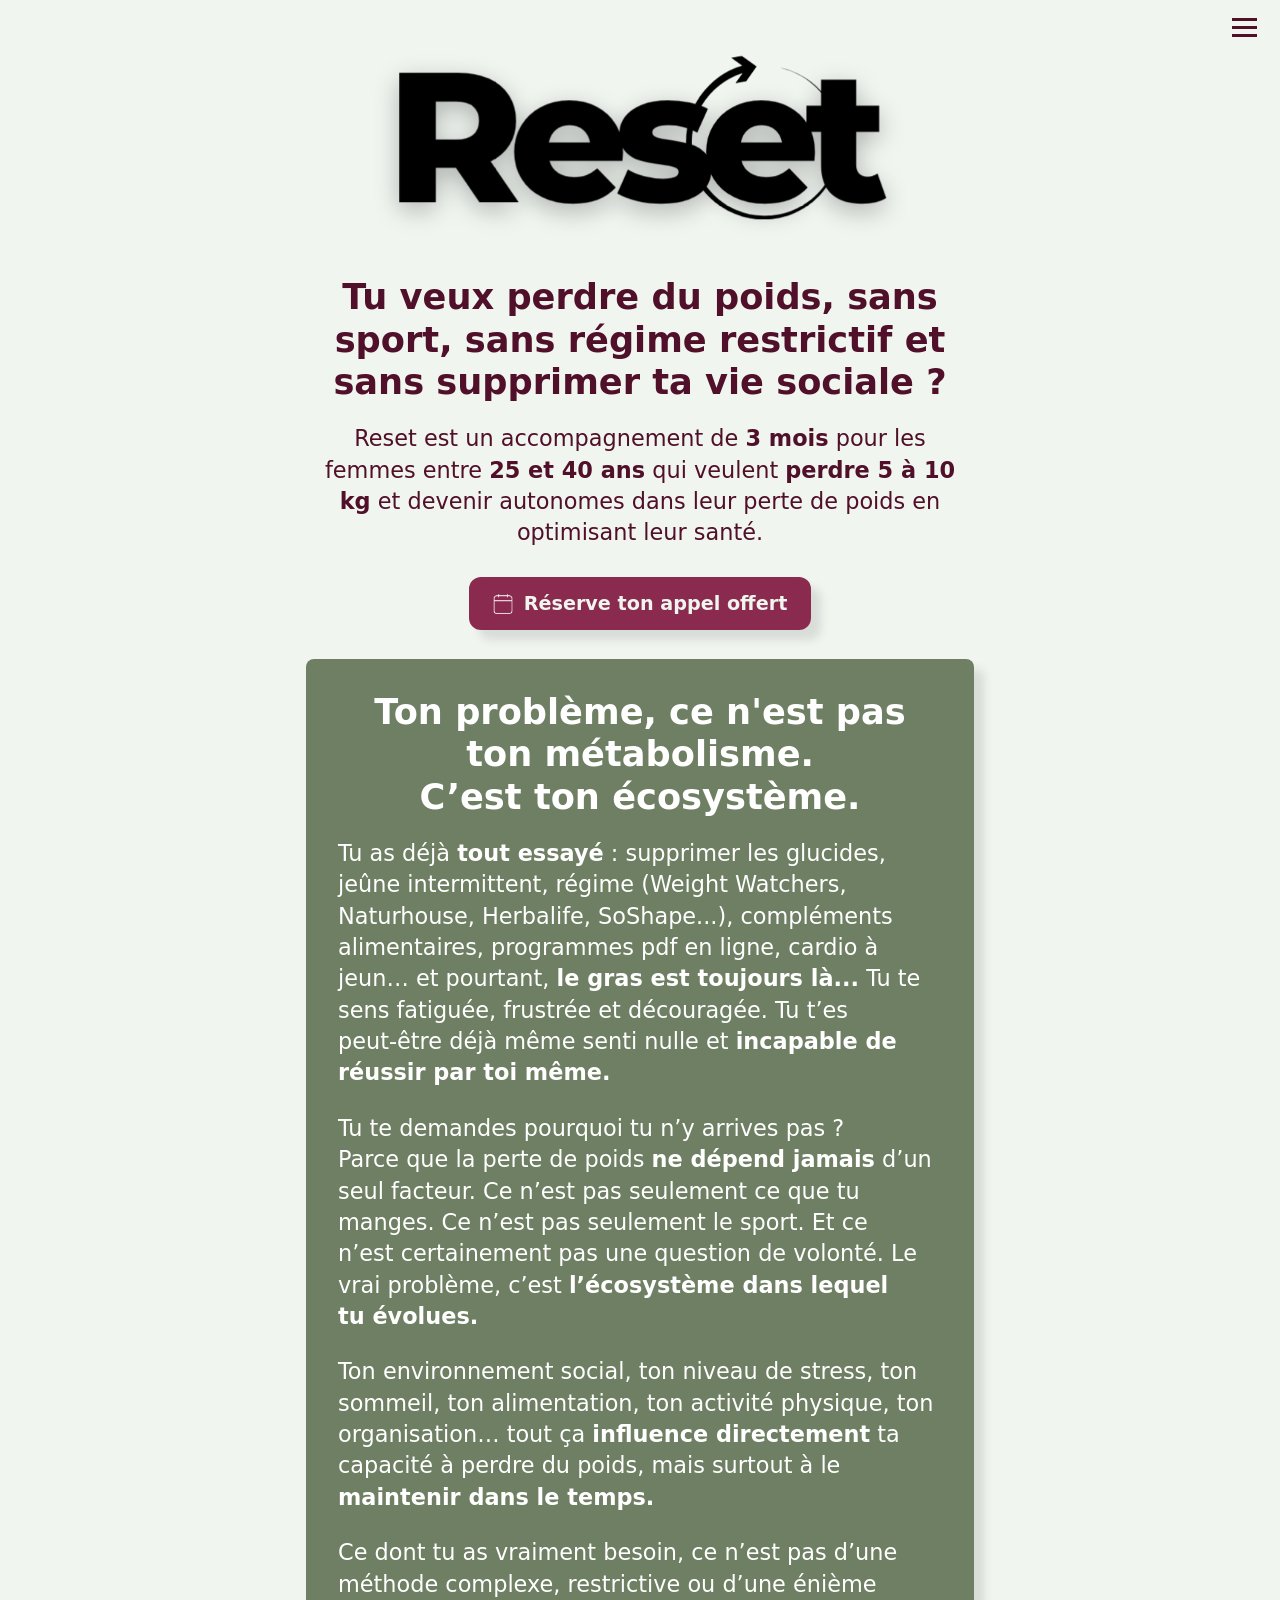
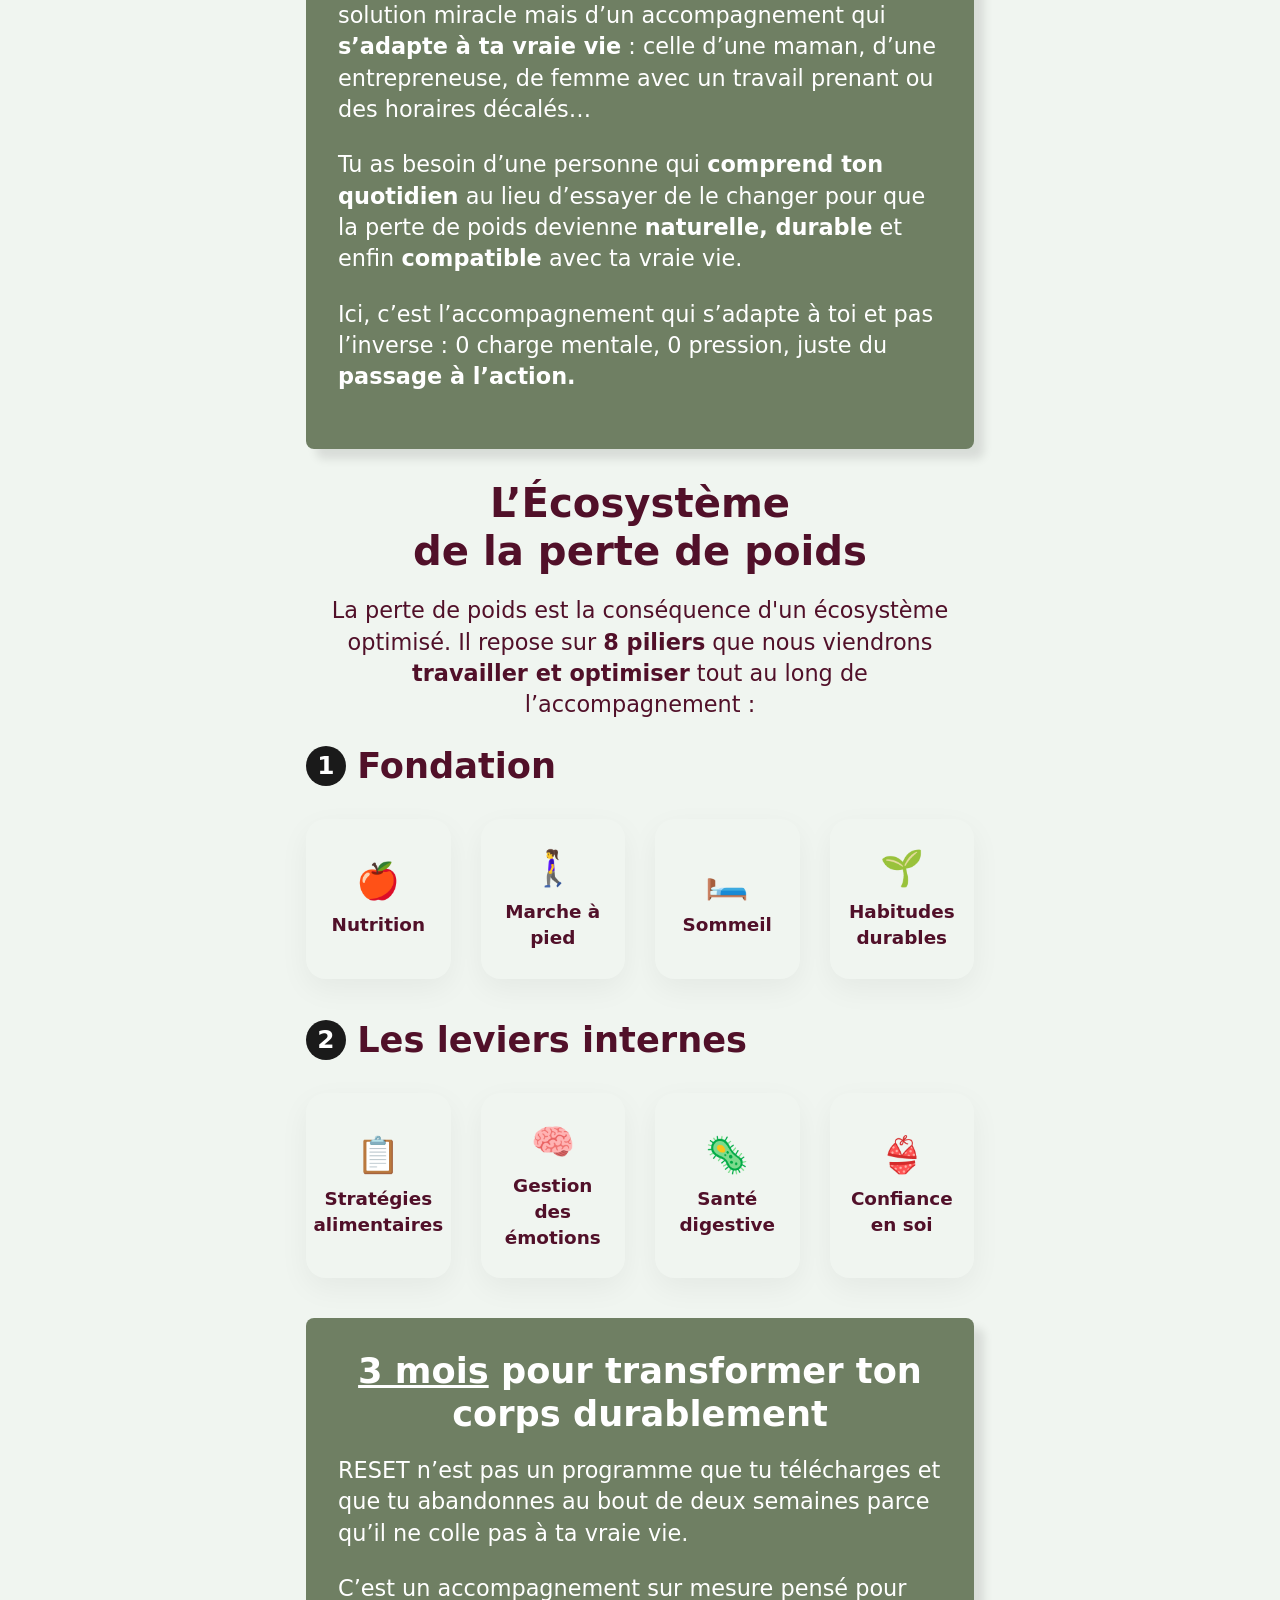
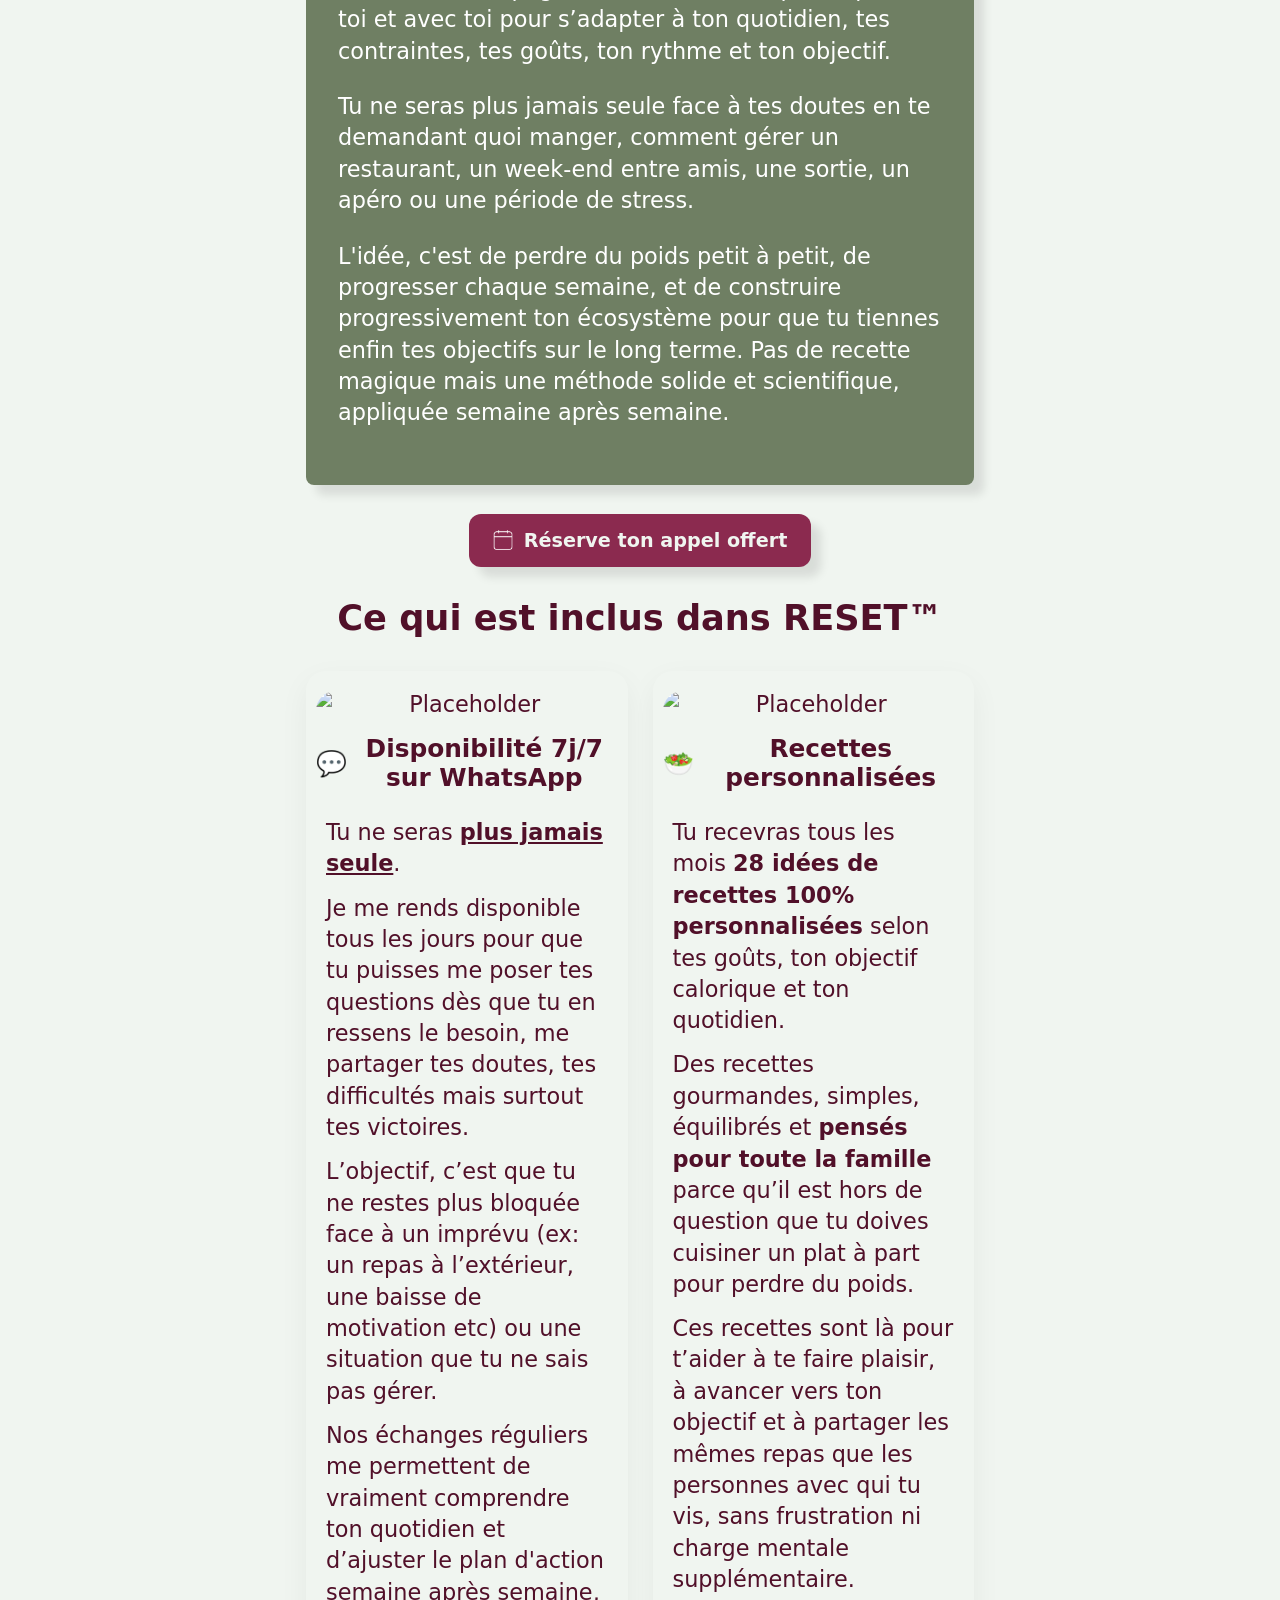
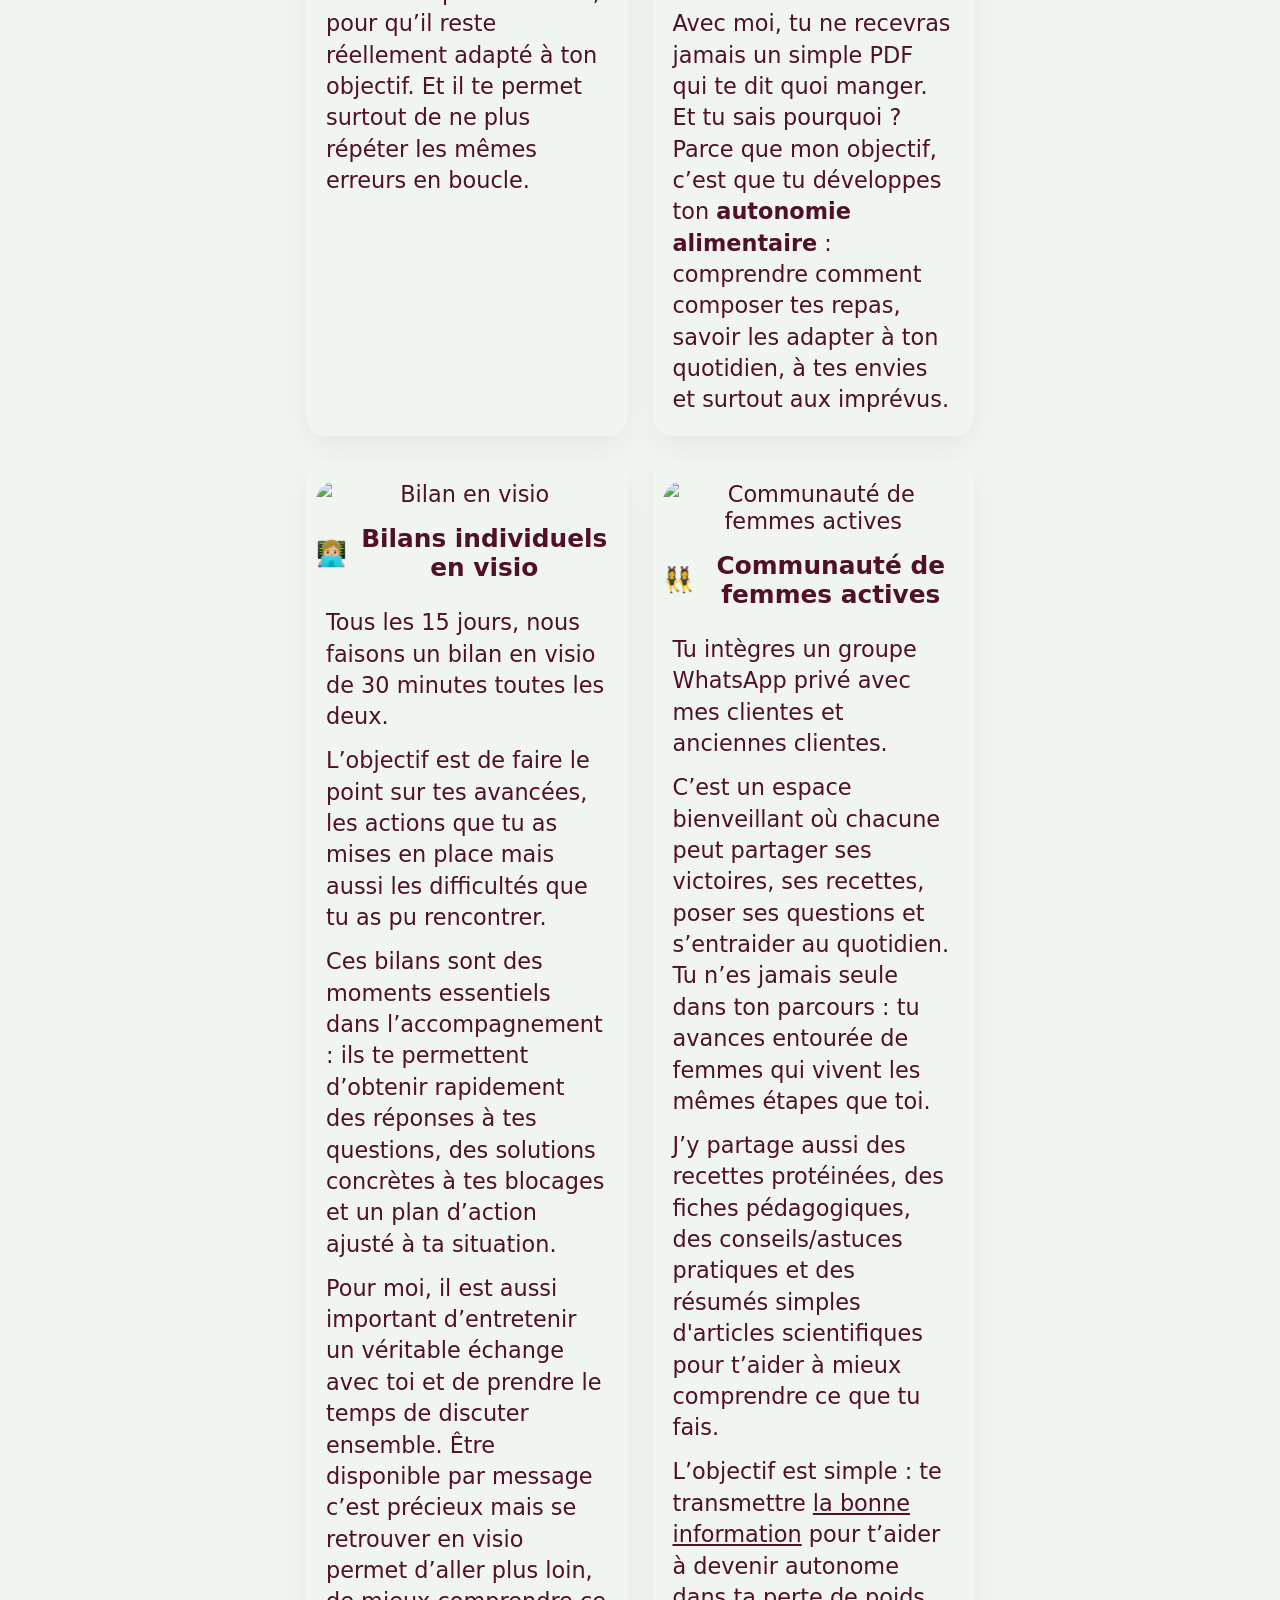
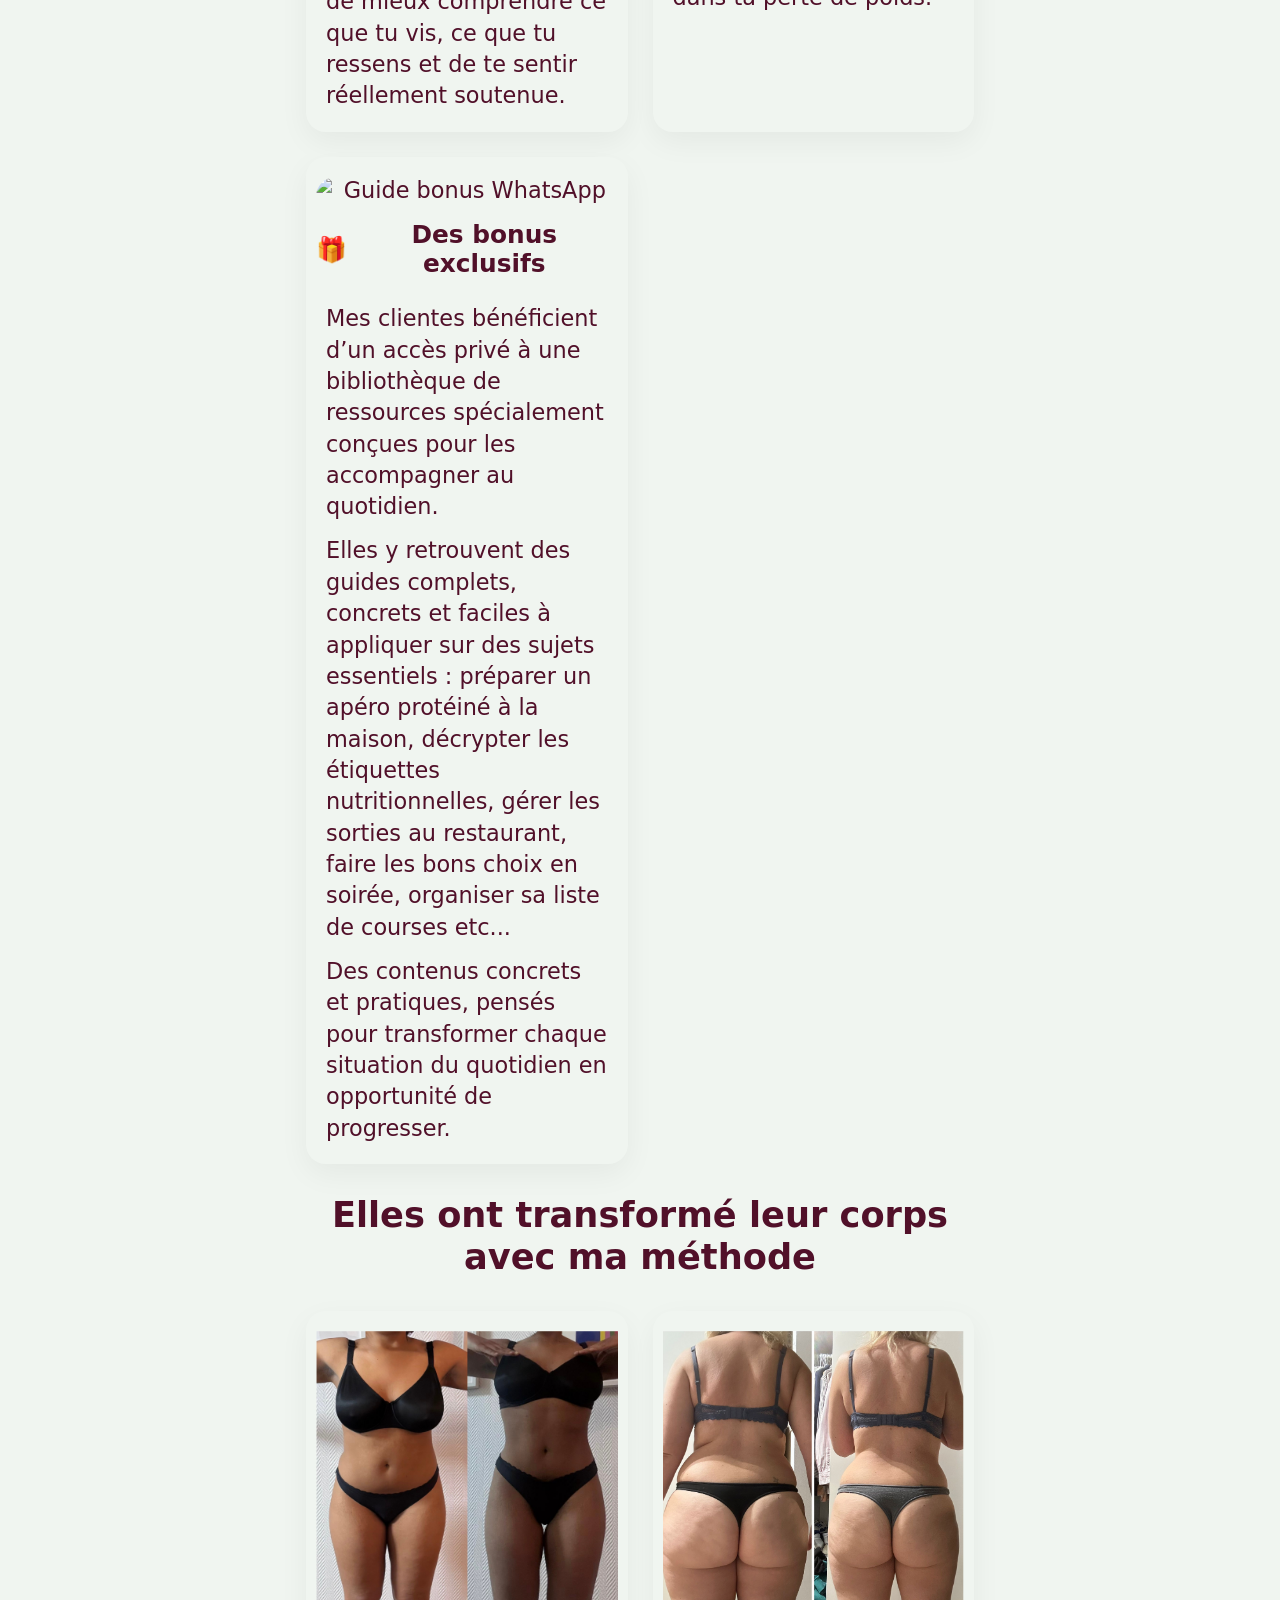
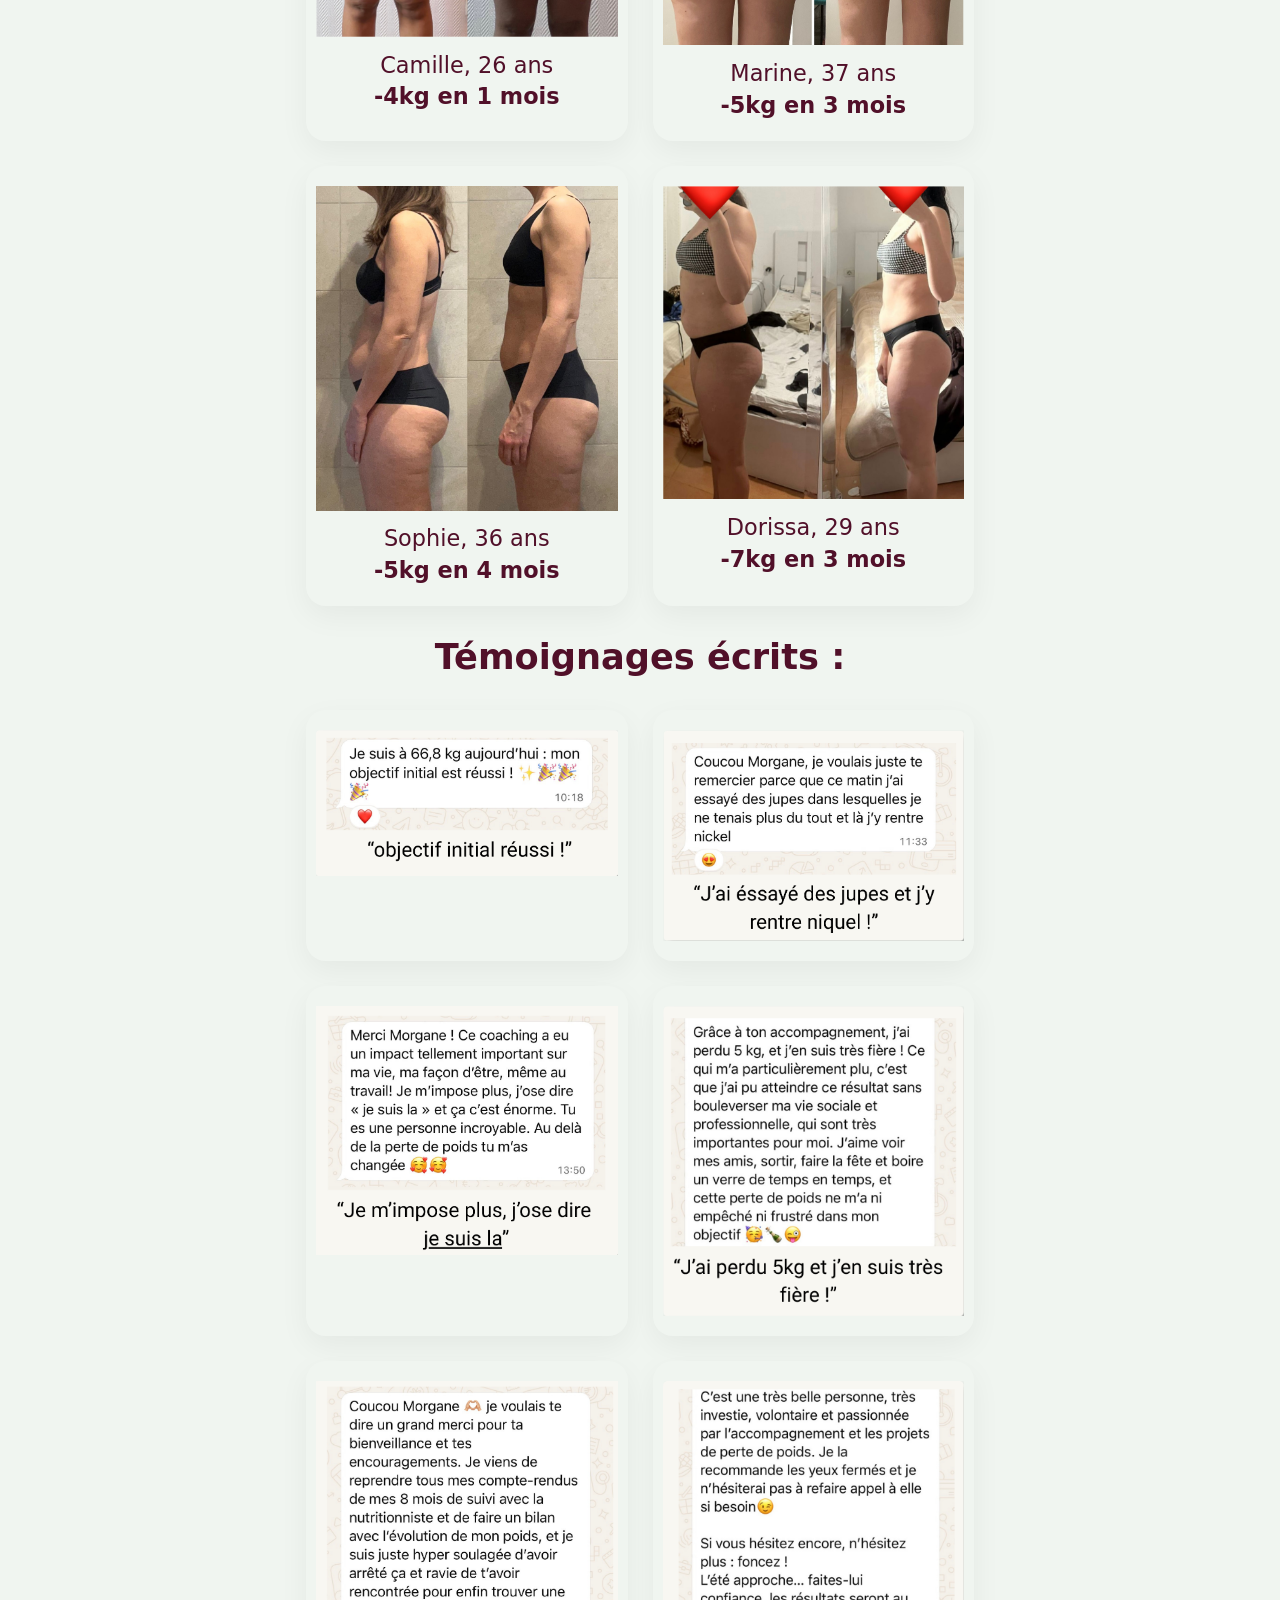
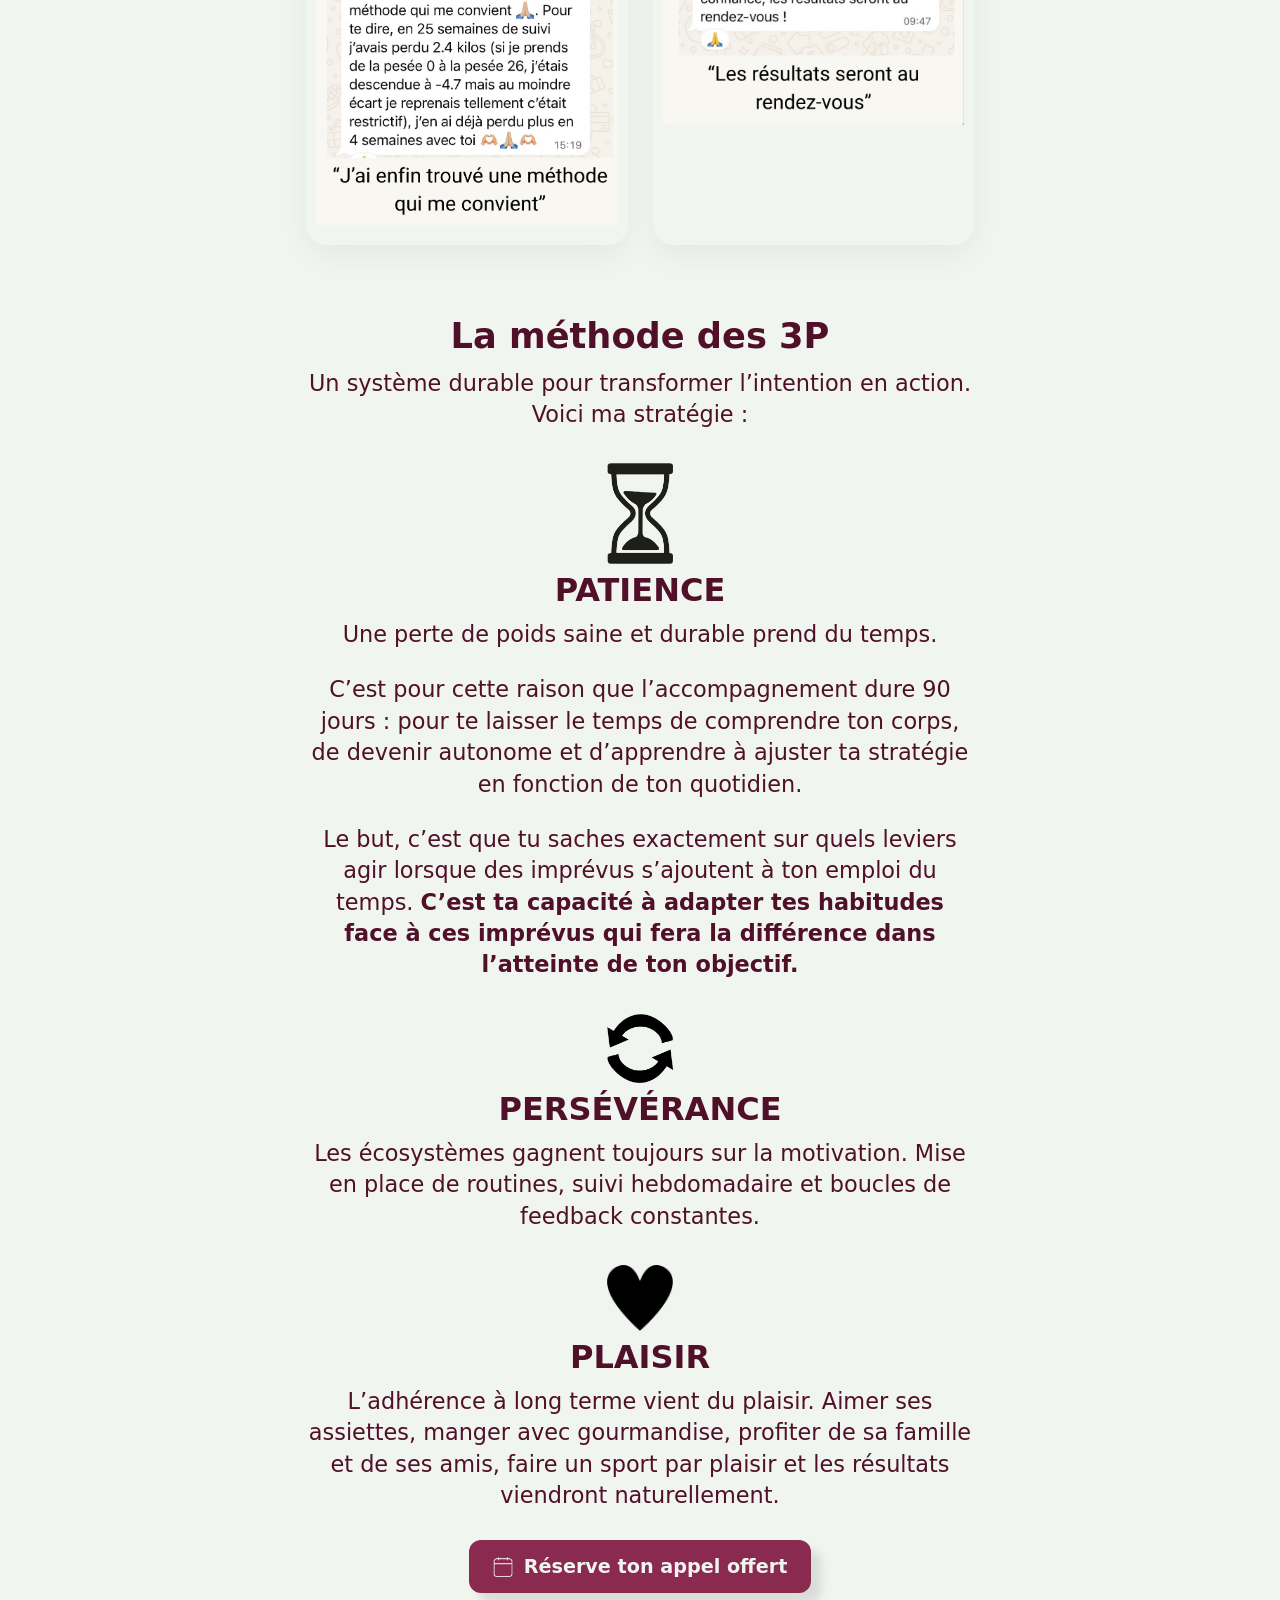
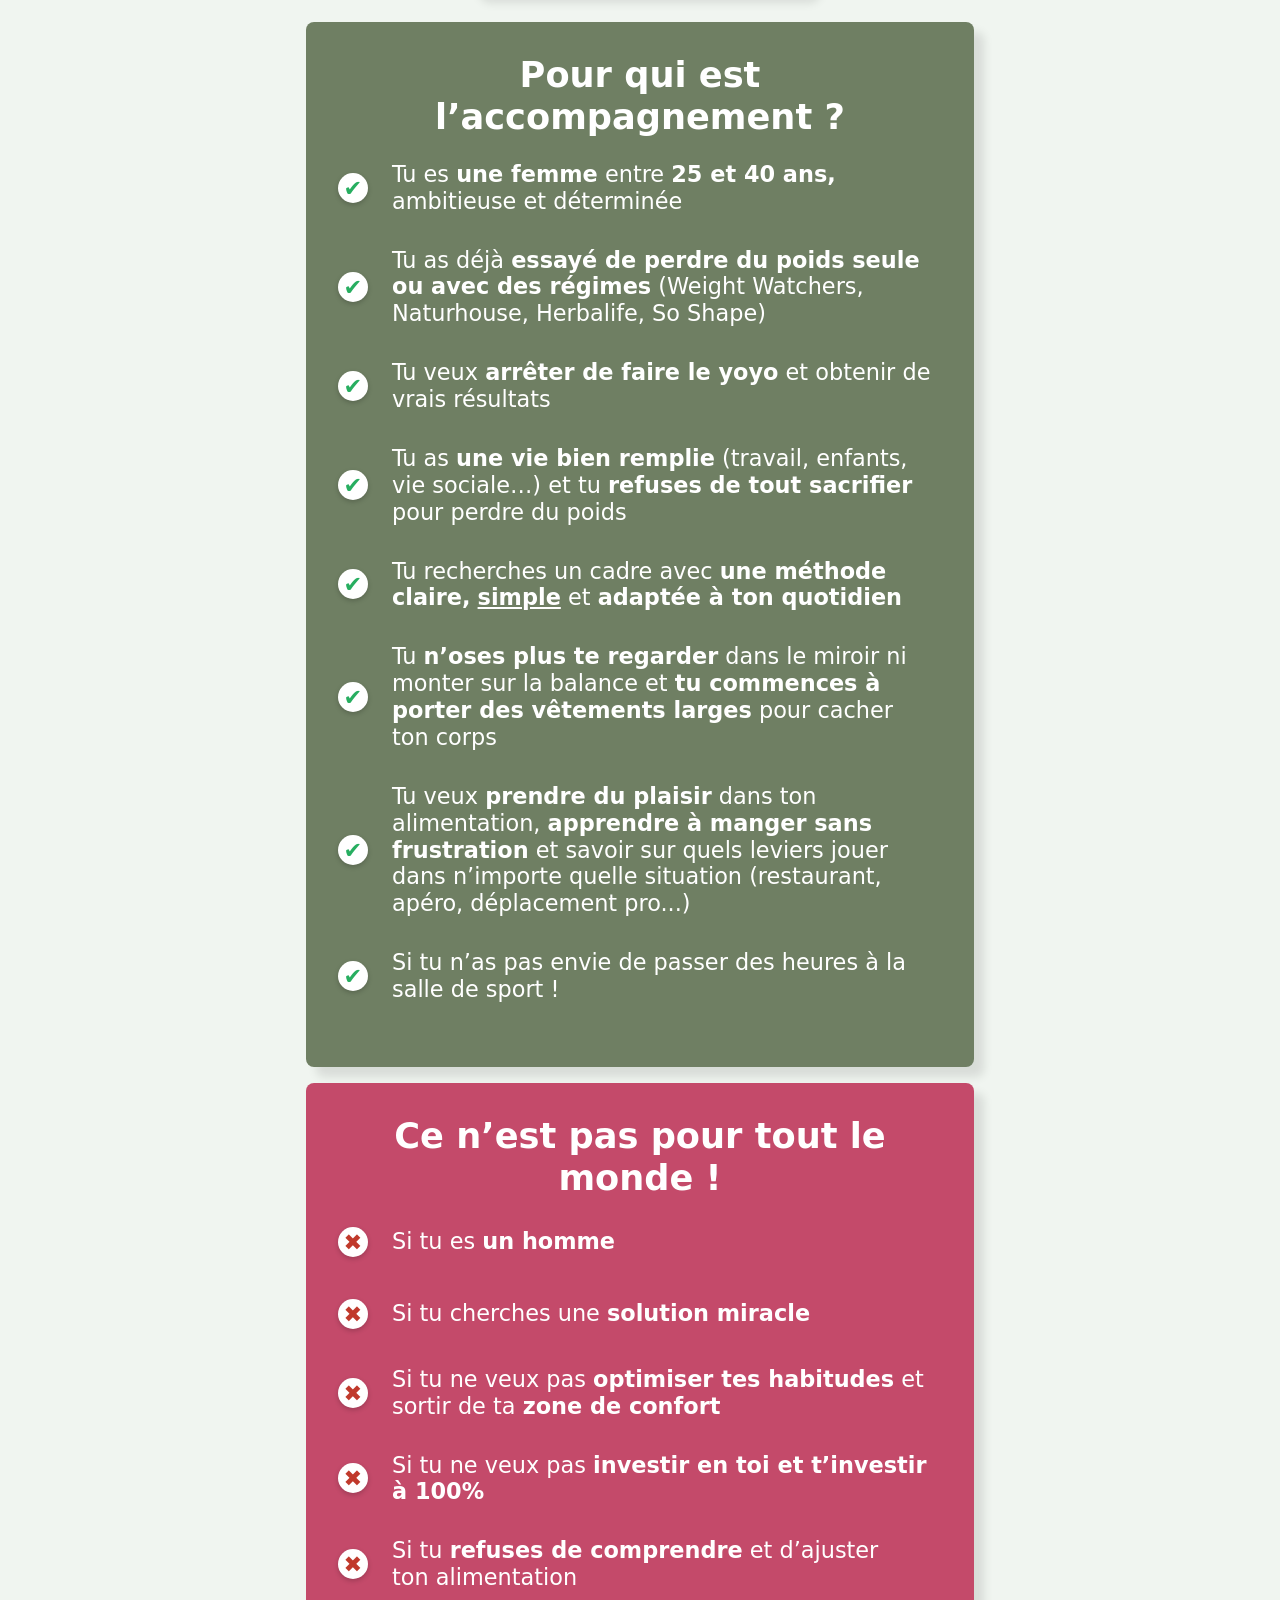
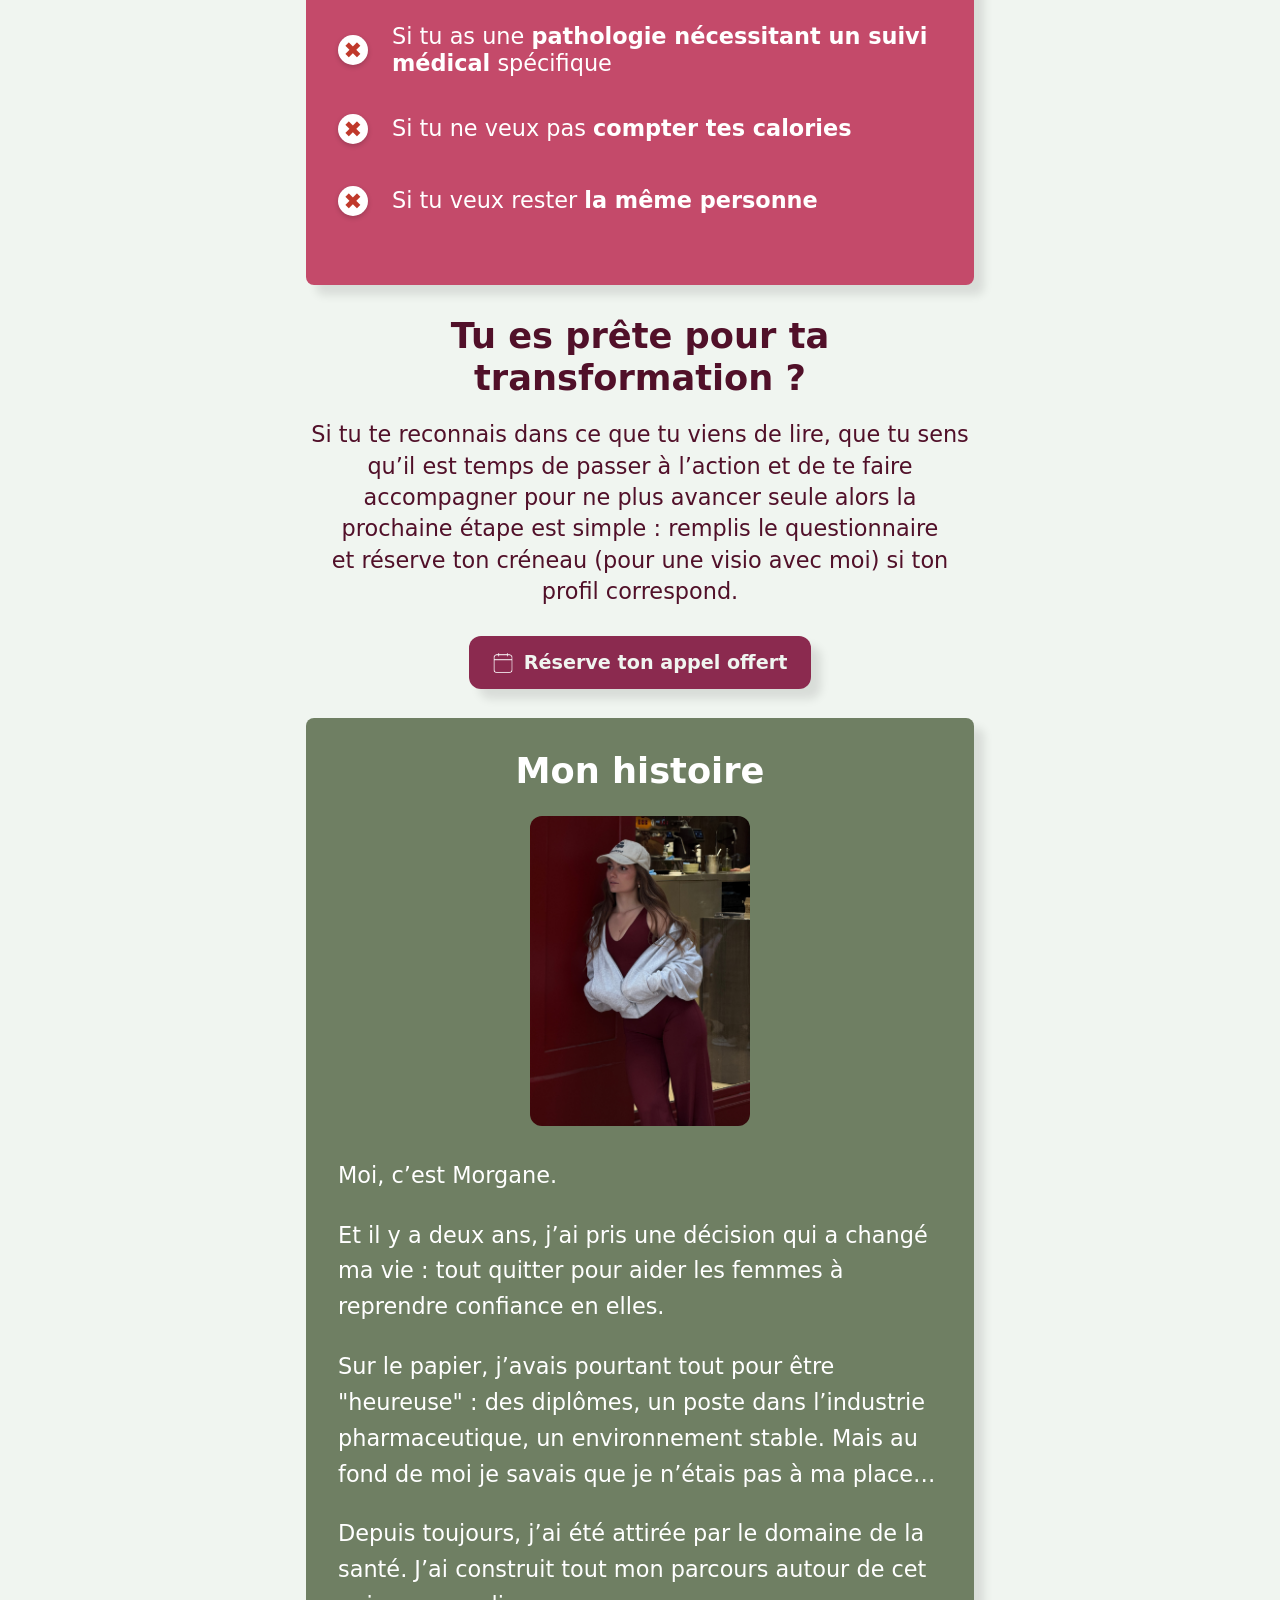
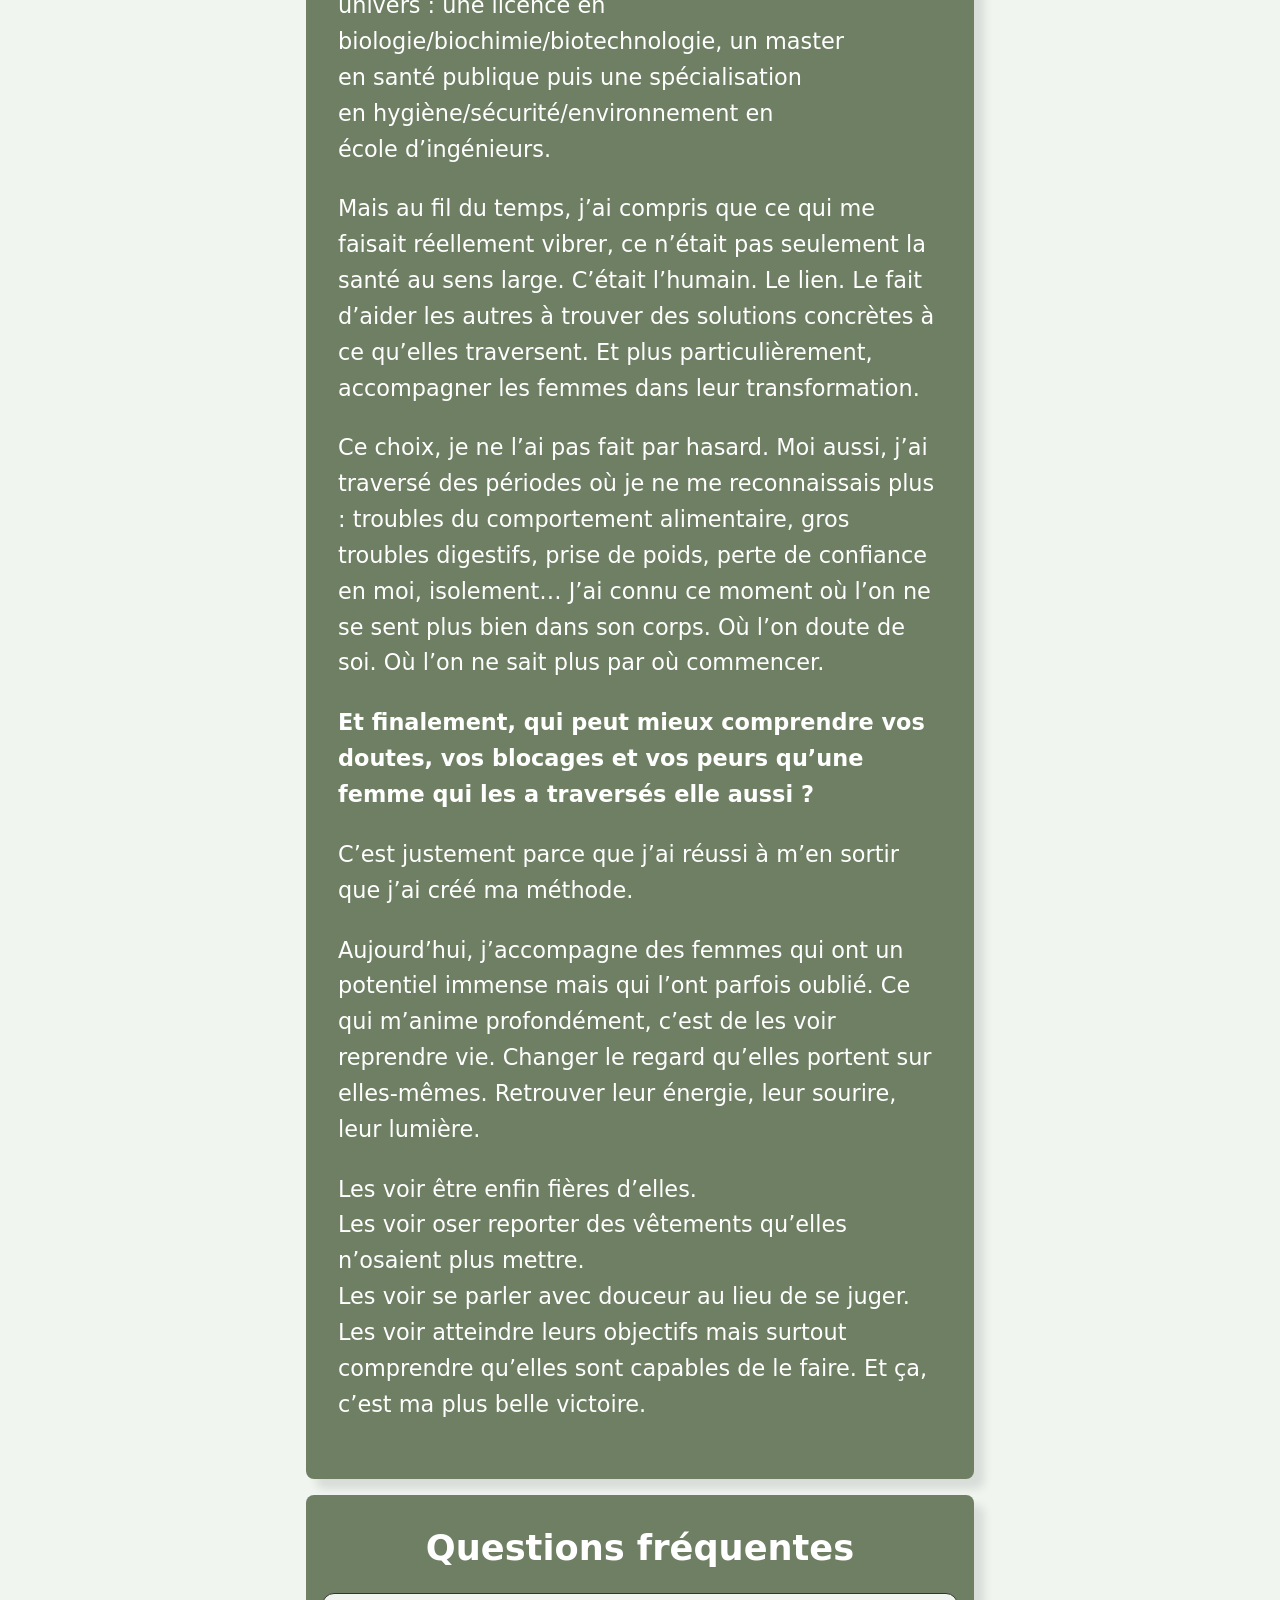
==== index.html @ fd489308 "css" ====
<!DOCTYPE html>
<html lang="fr">
<head>
    <meta charset="UTF-8">
    <meta name="viewport" content="width=device-width, initial-scale=1.0">
    <title>RESET — l'écosystème de la perte de poids</title>
    <link rel="stylesheet" href="CSS/base.css">
    <link rel="stylesheet" href="CSS/nav.css">
    <link rel="stylesheet" href="CSS/sections.css">
    <link rel="stylesheet" href="CSS/button.css">
    <link rel="stylesheet" href="CSS/cards.css">
    <link rel="stylesheet" href="CSS/bio.css">
    <link rel="stylesheet" href="CSS/faq.css">
    <link rel="stylesheet" href="CSS/lists.css">
    <link rel="stylesheet" href="CSS/pillar-group.css">
    <link rel="stylesheet" href="CSS/img.css">
    <link rel="stylesheet" href="CSS/textbox.css">
    <link rel="stylesheet" href="CSS/testimonials.css">
    <script src="JS/main.js" defer></script>
</head>
<body>
    <section class="main">
        <nav class="site-nav" aria-label="Navigation principale">
            <button class="menu-toggle" aria-controls="primary-navigation" aria-expanded="false">
                <span class="sr-only">Menu</span>
                <span class="hamburger"></span>
            </button>
            <div class="site-nav-inner" id="primary-navigation">
                <a class="site-brand" href="#inclus">Ma méthode</a>
                <a class="site-brand" href="#preuves-photo">Avant/après</a>
                <a class="site-brand" href="#preuves-texte">Témoignages</a>
                <a class="site-brand" href="#bio">À propos de Morgane</a>
                <a class="site-brand" href="#faq">FAQ</a>
                <a class="btn nav-cta" href="https://tally.so/r/NpYEzl"><img src="PNG/calendrier.png" alt="calendrier">Réserve ton appel offert</a>
            </div>
        </nav>

        <section id="hero">
            <img src="PNG/Titre.png" alt="Logo RESET" class="hero-logo">
        </section>

        <section id="intro">
            <h2>Tu veux perdre du poids, sans sport, sans régime restrictif et sans supprimer ta vie sociale ?</h2>
            <p>Reset est un accompagnement de <strong>3 mois</strong> pour les femmes entre <strong>25 et 40 ans</strong> qui veulent <strong>perdre 5 à 10 kg</strong> et devenir autonomes dans leur perte de poids en optimisant leur santé.</p>
        </section>
        
        <section class="boutton-questionnaire">
            <a class="btn" href="https://tally.so/r/NpYEzl"><img src="PNG/calendrier.png" alt="calendrier">Réserve ton appel offert</a>
        </section>

        <input type="checkbox" id="textbox-toggle" class="hidden-checkbox">
        <div class="text-box fade-out" >
            <label for="textbox-toggle" class="close-btn">&times;</label>
            <div class="text-box-icon-wrapper">
                <img src="PNG/calendrier.png" alt="calendrier" class="text-box-icon">
            </div>
            <div class="text-content">
                <p>Charlotte a réservé une un appel</p>
                <p>il y a 10 minutes</p>
            </div>
        </div>
        

        <section class="section-rouge texte-left" id="probleme" >
            <h2>Ton problème, ce n'est pas ton métabolisme.<br>C’est ton écosystème.</h2>
            <p>Tu as déjà <strong>tout essayé</strong> : supprimer les glucides, jeûne intermittent, régime (Weight Watchers, Naturhouse, Herbalife, SoShape...), compléments alimentaires, programmes pdf en ligne, cardio à jeun… et pourtant, <strong>le gras est toujours là...</strong> Tu te sens fatiguée, frustrée et découragée. Tu t’es peut-être déjà même senti nulle et <strong>incapable de réussir par toi même.</strong></p>            
            <p>Tu te demandes pourquoi tu n’y arrives pas ?<br>Parce que la perte de poids <strong>ne dépend jamais</strong> d’un seul facteur. Ce n’est pas seulement ce que tu manges. Ce n’est pas seulement le sport. Et ce n’est certainement pas une question de volonté. Le vrai problème, c’est <strong>l’écosystème dans lequel tu évolues.</strong></p>
            <p>Ton environnement social, ton niveau de stress, ton sommeil, ton alimentation, ton activité physique, ton organisation… tout ça <strong>influence directement</strong> ta capacité à perdre du poids, mais surtout à le <strong>maintenir dans le temps.</strong></p>
            <p>Ce dont tu as vraiment besoin, ce n’est pas d’une méthode complexe, restrictive ou d’une énième solution miracle mais d’un accompagnement qui <strong>s’adapte à ta vraie vie</strong> : celle d’une maman, d’une entrepreneuse, de femme avec un travail prenant ou des horaires décalés…</p>
            <p>Tu as besoin d’une personne qui <strong>comprend ton quotidien</strong> au lieu d’essayer de le changer pour que la perte de poids devienne <strong>naturelle, durable</strong> et enfin <strong>compatible</strong> avec ta vraie vie.</p>
            <p>Ici, c’est l’accompagnement qui s’adapte à toi et pas l’inverse : 0 charge mentale, 0 pression, juste du <strong>passage à l’action.</strong></p>
        </section>
        
        <section id="ecosystem">
            <h2>L’Écosystème<br>de la perte de poids</h2>
            <p>La perte de poids est la conséquence d'un écosystème optimisé. Il repose sur <strong>8 piliers</strong> que nous viendrons <strong>travailler et optimiser</strong> tout au long de l’accompagnement :</p>
            <div class="pillar-group">
                <div class="pillar-group__title">
                    <span class="pillar-number">1</span>
                    <h3>Fondation</h3>
                </div>
                <div class="features-grid-4">
                    <div class="feature-card feature-card-little">
                        <div class="icon whatsapp">🍎</div>
                        <p><strong>Nutrition</strong></p>
                    </div>
                    <div class="feature-card feature-card-little">
                        <div class="icon camera">🚶‍♀️</div>
                        <p><strong>Marche à pied</strong></p>
                    </div>
                    <div class="feature-card feature-card-little">
                        <div class="icon whatsapp">🛏️</div>
                        <p><strong>Sommeil</strong></p>
                </div>
                <div class="feature-card feature-card-little">
                    <div class="icon book">🌱</div>
                    <p><strong>Habitudes durables</strong></p>
                </div>
            </div>
        </div>
            <div class="pillar-group">
                <div class="pillar-group__title">
                    <span class="pillar-number">2</span>
                    <h3>Les leviers internes</h3>
                </div>
                <div class="features-grid-4">
                    <div class="feature-card feature-card-little">
                        <div class="icon whatsapp">📋</div>
                        <p><strong>Stratégies alimentaires</strong></p>
                    </div>
                    <div class="feature-card feature-card-little">
                        <div class="icon whatsapp">🧠</div>
                        <p><strong>Gestion des émotions</strong></p>
                    </div>
                    <div class="feature-card feature-card-little">
                        <div class="icon camera">🦠</div>
                        <p><strong>Santé digestive</strong></p>
                    </div>
                    <div class="feature-card feature-card-little">
                        <div class="icon book">👙</div>
                        <p><strong>Confiance en soi</strong></p>
                    </div>
                </div>
            </div>
        </section>

        <section class="section-rouge texte-left" id="solution">
            <h2><u>3 mois</u> pour transformer ton corps durablement</h2>
            <p>RESET n’est pas un programme que tu télécharges et que tu abandonnes au bout de deux semaines parce qu’il ne colle pas à ta vraie vie.</p>
            <p>C’est un accompagnement sur mesure pensé pour toi et avec toi pour s’adapter à ton quotidien, tes contraintes, tes goûts, ton rythme et ton objectif.</p>
            <p>Tu ne seras plus jamais seule face à tes doutes en te demandant quoi manger, comment gérer un restaurant, un week-end entre amis, une sortie, un apéro ou une période de stress.</p>
            <p>L'idée, c'est de perdre du poids petit à petit, de progresser chaque semaine, et de construire progressivement ton écosystème pour que tu tiennes enfin tes objectifs sur le long terme. Pas de recette magique mais une méthode solide et scientifique, appliquée semaine après semaine.</p>
        </section>

        <section class="boutton-questionnaire">
            <a class="btn" href="https://tally.so/r/NpYEzl"><img src="PNG/calendrier.png" alt="calendrier">Réserve ton appel offert</a>
        </section>

        <section id="inclus" class="texte-left">
            <h2>Ce qui est inclus dans RESET™</h2>
            <div class="features-grid-2">
                <div class="feature-card">
                    <img src="https://placehold.co/600x400" alt="Placeholder" class="full-img">
                    <h4><span class="emoji">💬</span>Disponibilité 7j/7 sur WhatsApp</h4>
                    <p>Tu ne seras <strong><u>plus jamais seule</u></strong>.</p>
                    <p>Je me rends disponible tous les jours pour que tu puisses me poser tes questions dès que tu en ressens le besoin, me partager tes doutes, tes difficultés mais surtout tes victoires.</p>
                    <p>L’objectif, c’est que tu ne restes plus bloquée face à un imprévu (ex: un repas à l’extérieur, une baisse de motivation etc) ou une situation que tu ne sais pas gérer.</p>
                    <p>Nos échanges réguliers me permettent de vraiment comprendre ton quotidien et d’ajuster le plan d'action semaine après semaine, pour qu’il reste réellement adapté à ton objectif. Et il te permet surtout&nbsp;de ne plus répéter les mêmes erreurs en boucle.</p>
                </div>
                <div class="feature-card">
                    <img src="https://placehold.co/600x400" alt="Placeholder" class="full-img"> 
                    <h4><span class="emoji">🥗</span>Recettes personnalisées</h4>
                    <p>Tu recevras tous les mois <strong>28 idées de recettes 100% personnalisées</strong> selon tes goûts, ton objectif calorique et ton quotidien.</p>
                    <p>Des recettes gourmandes, simples, équilibrés et <strong>pensés pour toute la famille</strong> parce qu’il est hors de question que tu doives cuisiner un plat à part pour perdre du poids.</p>
                    <p>Ces recettes sont là pour t’aider à te faire plaisir, à avancer vers ton objectif et à partager les mêmes repas que les personnes avec qui tu vis, sans frustration ni charge mentale supplémentaire.</p>
                    <p>Avec moi, tu ne recevras jamais un simple PDF qui te dit quoi manger. Et tu sais pourquoi ? Parce que mon objectif, c’est que tu développes ton <strong>autonomie alimentaire</strong> : comprendre comment composer tes repas, savoir les adapter à ton quotidien, à tes envies et surtout aux imprévus.</p>
                </div>
                <div class="feature-card">
                    <img src="https://placehold.co/600x400" alt="Bilan en visio" class="full-img">
                    <h4><span class="emoji">👩🏼‍💻</span>Bilans individuels en visio</h4>
                    <p>Tous les 15 jours, nous faisons un bilan en visio de 30 minutes toutes les deux.</p>
                    <p>L’objectif est de faire le point sur tes avancées, les actions que tu as mises en place mais aussi les difficultés que tu as pu rencontrer.</p>
                    <p>Ces bilans sont des moments essentiels dans l’accompagnement : ils te permettent d’obtenir rapidement des réponses à tes questions, des solutions concrètes à tes blocages et un plan d’action ajusté à ta situation.</p>
                    <p>Pour moi, il est aussi important d’entretenir un véritable échange avec toi et de prendre le temps de discuter ensemble. Être disponible par message c’est précieux mais se retrouver en visio permet d’aller plus loin, de mieux comprendre ce que tu vis, ce que tu ressens et de te sentir réellement soutenue.</p>
                </div>
                <div class="feature-card">
                    <img src="https://placehold.co/600x400" alt="Communauté de femmes actives" class="full-img">
                    <h4><span class="emoji">👯‍♀️</span>Communauté de femmes actives</h4>
                    <p>Tu intègres un groupe WhatsApp privé avec mes clientes et anciennes clientes.</p>
                    <p>C’est un espace bienveillant où chacune peut partager ses victoires, ses recettes, poser ses questions et s’entraider au quotidien. Tu n’es jamais seule dans ton parcours : tu avances entourée de femmes qui vivent les mêmes étapes que toi.</p>
                    <p>J’y partage aussi des recettes protéinées, des fiches pédagogiques, des conseils/astuces pratiques et des résumés simples d'articles scientifiques pour t’aider à mieux comprendre ce que tu fais.</p>
                    <p>L’objectif est simple : te transmettre <u>la bonne information</u> pour t’aider à devenir autonome dans ta perte de poids.</p>
                </div>
                <div class="feature-card">
                    <img src="https://placehold.co/600x400" alt="Guide bonus WhatsApp" class="full-img">
                    <h4><span class="emoji">🎁</span>Des bonus exclusifs</h4>
                    <p>Mes clientes bénéficient d’un accès privé à une bibliothèque de ressources spécialement conçues pour les accompagner au quotidien.</p>
                    <p>Elles y retrouvent des guides complets, concrets et faciles à appliquer sur des sujets essentiels : préparer un apéro protéiné à la maison, décrypter les étiquettes nutritionnelles, gérer les sorties au restaurant, faire les bons choix en soirée, organiser sa liste de courses etc...</p>
                    <p>Des contenus concrets et pratiques, pensés pour transformer chaque situation du quotidien en opportunité de progresser.</p>
                </div>
            </div>
        </section>

        <section id="preuves-photo">
            <h2>Elles ont transformé leur corps avec ma méthode</h2>
            <div class="carousel-wrapper">
                <div class="carousel features-grid-2">
                    <div class="feature-card">
                        <img src="PNG/Avant_Apres_1.png" alt="">
                        <p>Camille, 26 ans<br><strong>-4kg en 1 mois</strong></p>
                    </div>
                    <div class="feature-card">
                        <img src="PNG/Avant_Apres_2.png" alt="">
                        <p>Marine, 37 ans<br><strong>-5kg en 3 mois</strong></p>
                    </div>
                    <div class="feature-card">
                        <img src="PNG/Avant_Apres_3.png" alt="">
                        <p>Sophie, 36 ans<br><strong>-5kg en 4 mois</strong></p>
                    </div>
                    <div class="feature-card">
                        <img src="PNG/Avant_Apres_4.png" alt="">
                        <p>Dorissa, 29 ans<br><strong>-7kg en 3 mois</strong></p>
                    </div>
                </div>
                <button class="carousel-btn prev" aria-label="Précédent"><img src="PNG/gauche.svg" alt="Précédent"></button>
                <button class="carousel-btn next" aria-label="Suivant"><img src="PNG/droit.svg" alt="Suivant"></button>
                <div class="carousel-dots"></div>
            </div>
        </section>

        <section id="preuves-texte">
            <h2>Témoignages écrits :</h2>
            <!-- Manque 1 image -->
            <div class="carousel-wrapper">
                <div class="carousel features-grid-2">
                    <div class="feature-card">
                        <img src="PNG/Msg_Reussit_1.png" alt="Témoignage 1">
                    </div>
                    <div class="feature-card">
                        <img src="PNG/Msg_Reussit_3.png" alt="Témoignage 3">
                    </div>
                    <div class="feature-card">
                        <img src="PNG/Msg_Reussit_5.png" alt="Témoignage 5">
                    </div>
                    <div class="feature-card">
                        <img src="PNG/Msg_Reussit_8.png" alt="Témoignage 7">
                    </div>
                    <div class="feature-card">
                        <img src="PNG/Msg_Reussit_2.png" alt="Témoignage 2">
                    </div>
                    <div class="feature-card">
                        <img src="PNG/Msg_Reussit_6.png" alt="Témoignage 4">
                    </div>
                </div>
                <button class="carousel-btn prev" aria-label="Précédent"><img src="PNG/gauche.svg" alt="Précédent"></button>
                <button class="carousel-btn next" aria-label="Suivant"><img src="PNG/droit.svg" alt="Suivant"></button>
                <div class="carousel-dots"></div>
            </div>
        </section>

        <section id="méthode">
            <h2>La méthode des 3P</h2>
            <p>Un système durable pour transformer l’intention en action. Voici ma stratégie :</p>
            <img src="PNG/Temps.png" alt="">
            <h3>PATIENCE</h3>
            <p>Une perte de poids saine et durable prend du temps.</p>
            <p>C’est pour cette raison que l’accompagnement dure 90 jours : pour te laisser le temps de comprendre ton corps, de devenir autonome et d’apprendre à ajuster ta stratégie en fonction de ton quotidien.</p>
            <p>Le but, c’est que tu saches exactement sur quels leviers agir lorsque des imprévus s’ajoutent à ton emploi du temps. <strong>C’est ta capacité à adapter tes habitudes face à ces imprévus qui fera la différence dans l’atteinte de ton objectif.</strong></p>
            <img src="PNG/Perseverance.png" alt="">
            <h3>PERSÉVÉRANCE</h3>
            <p>Les écosystèmes gagnent toujours sur la motivation. Mise en place de routines, suivi hebdomadaire et boucles de feedback constantes.</p>
            <img src="PNG/Plaisir.png" alt="">
            <h3>PLAISIR</h3>
            <p>L’adhérence à long terme vient du plaisir. Aimer ses assiettes, manger avec gourmandise, profiter de sa famille et de ses amis, faire un sport par plaisir et les résultats viendront naturellement.</p>
        </section>

        <section class="boutton-questionnaire">
            <a class="btn" href="https://tally.so/r/NpYEzl"><img src="PNG/calendrier.png" alt="calendrier">Réserve ton appel offert</a>
        </section>

        <section class="section-rouge" id="cible">
            <h2>Pour qui est l’accompagnement ?</h2>
            <ul>
                <li><span>Tu es <strong>une femme</strong> entre <strong>25 et 40 ans,</strong> ambitieuse et déterminée</span></li>
                <li><span>Tu as déjà <strong>essayé de perdre du poids seule ou avec des régimes</strong> (Weight Watchers, Naturhouse, Herbalife, So Shape)</span></li>
                <li><span>Tu veux <strong>arrêter de faire le yoyo</strong> et obtenir de vrais résultats</span></li>
                <li><span>Tu as <strong>une vie bien remplie</strong> (travail, enfants, vie sociale…) et tu <strong>refuses de tout sacrifier</strong> pour perdre du poids</span></li>
                <li><span>Tu recherches un cadre avec <strong>une méthode claire,</strong> <strong><u>simple</u></strong> et <strong>adaptée à ton quotidien</strong></span></li>
                <li><span>Tu <strong>n’oses plus te regarder</strong> dans le miroir ni monter sur la balance et <strong>tu commences à porter des vêtements larges</strong> pour cacher ton corps</span></li>
                <li><span>Tu veux <strong>prendre du plaisir</strong> dans ton alimentation, <strong>apprendre à manger sans frustration</strong> et savoir sur quels leviers jouer dans n’importe quelle situation (restaurant, apéro, déplacement pro...)</span></li>
                <li><span>Si tu n’as pas envie de passer des heures à la salle de sport !</span></li>
            </ul>
        </section>

        <section class="section-rouge" id="exclusion">
            <h2>Ce n’est pas pour tout le monde !</h2>
            <ul>
                <li><span>Si tu es <strong>un homme</strong></span></li>
                <li><span>Si tu cherches une <strong>solution miracle</strong></span></li>
                <li><span>Si tu ne veux pas <strong>optimiser tes habitudes</strong> et sortir de ta <strong>zone de confort</strong></span></li>
                <li><span>Si tu ne veux pas <strong>investir en toi et t’investir à 100%</strong></span></li>
                <li><span>Si tu <strong>refuses de comprendre</strong> et d’ajuster ton alimentation</span></li>
                <li><span>Si tu as une <strong>pathologie nécessitant un suivi médical</strong> spécifique</span></li>
                <li><span>Si tu ne veux pas <strong>compter tes calories</strong></span></li>
                <li><span>Si tu veux rester <strong>la même personne</strong></span></li>
            </ul>
        </section>

        <section id="final-cta">
            <h2>Tu es prête pour ta transformation ?</h2>
            <p>Si tu te reconnais dans ce que tu viens de lire, que tu sens qu’il est temps de passer à l’action et de te faire accompagner pour ne plus avancer seule alors la prochaine étape est simple : remplis le questionnaire et réserve ton créneau (pour une visio avec moi) si ton profil correspond.</p>
        </section>
        
        <section class="boutton-questionnaire">
            <a class="btn" href="https://tally.so/r/NpYEzl"><img src="PNG/calendrier.png" alt="calendrier">Réserve ton appel offert</a>
        </section>
        
        <section class="section-rouge" id="bio">
            <h2>Mon histoire</h2>
            <div class="bio-container">
                <img src="PNG/Photo_Morgane.png" alt="Morgane Sporli" class="bio-img">
                <div class="bio-text texte-left">
                    <p>Moi, c’est Morgane.</p>
                    <p>Et il y a deux ans, j’ai pris une décision qui a changé ma vie : tout quitter pour aider les femmes à reprendre confiance en elles.</p>
                    <p>Sur le papier, j’avais pourtant tout pour être "heureuse" : des diplômes, un poste dans l’industrie pharmaceutique, un environnement stable. Mais au fond de moi je savais que je n’étais pas à ma place…</p>
                    <p>Depuis toujours, j’ai été attirée par le domaine de la santé. J’ai construit tout mon parcours autour de cet univers : une licence en biologie/biochimie/biotechnologie, un master en santé publique puis une spécialisation en hygiène/sécurité/environnement en école d’ingénieurs.</p>
                    <p>Mais au fil du temps, j’ai compris que ce qui me faisait réellement vibrer, ce n’était pas seulement la santé au sens large. C’était l’humain. Le lien. Le fait d’aider les autres à trouver des solutions concrètes à ce qu’elles traversent. Et plus particulièrement, accompagner les femmes dans leur transformation.</p>
                    <p>Ce choix, je ne l’ai pas fait par hasard. Moi aussi, j’ai traversé des périodes où je ne me reconnaissais plus : troubles du comportement alimentaire, gros troubles digestifs, prise de poids, perte de confiance en moi, isolement… J’ai connu ce moment où l’on ne se sent plus bien dans son corps. Où l’on doute de soi. Où l’on ne sait plus par où commencer.</p>
                    <p><strong>Et finalement, qui peut mieux comprendre vos doutes, vos blocages et vos peurs qu’une femme qui les a traversés elle aussi ?</strong></p>
                    <p>C’est justement parce que j’ai réussi à m’en sortir que j’ai créé ma méthode.</p>
                    <p>Aujourd’hui, j’accompagne des femmes qui ont un potentiel immense mais qui l’ont parfois oublié. Ce qui m’anime profondément, c’est de les voir reprendre vie. Changer le regard qu’elles portent sur elles-mêmes. Retrouver leur énergie, leur sourire, leur lumière.</p>
                    <p>Les voir être enfin fières d’elles.<br>Les voir oser reporter des vêtements qu’elles n’osaient plus mettre.<br>Les voir se parler avec douceur au lieu de se juger.<br>Les voir atteindre leurs objectifs mais surtout comprendre qu’elles sont capables de le faire. Et ça, c’est ma plus belle victoire.</p>
                </div>
            </div>
        </section>

        <section id="faq">
            <h2>Questions fréquentes</h2>
            <details>
                <summary>J'ai déjà essayé une perte de poids et ça n'a pas marché. Pourquoi ça serait différent cette fois ?</summary>
                <p>Dans la plupart des cas, le problème n'est pas la perte de poids. C'est l'absence d'une méthode adaptée à ton environnement et vraiment individualisée. Beaucoup de femmes s'inspirent des régimes sur les réseaux mais ceux-ci ne correspondent pas à leur réalité. Mon accompagnement part de là où tu en es, avec un objectif clair : te faire avancer a ton rythme !</p></details>
            <details>
                <summary>Combien de temps dois-je m’investir par jour et par semaine pour avoir des résultats ?</summary>
                <p>Il faut que tu sois investis tous les jours et même le week-end. Ton corps lui ne fait pas de pause.</p>
            </details>
            <details>
                <summary>Est-ce que c’est payant ?</summary>
                <p>Oui. C’est mon métier et surtout tu ne payes pas un “programme”, mais un accompagnement complet pour obtenir des résultats concrets et durables. Tu bénéficies d’un suivi personnalisé, structuré, optimisé avec un accompagnement quotidien et un cadre qui te permet d’obtenir de vrais résultats, tout est mis en place pour que tu avances sans frustration. Tu investis en toi une bonne fois pour toutes car tu seras sur quel levier jouer après l’accompagnement donc tu arrêteras de dépenser dans des programme ou produits qui ne sont pas efficaces.</p>
            </details>
            <details>
                <summary>Est-ce que c’est encore un régime miracle ou un simple programme papier que je ne vais pas tenir ?</summary>
                <p>Non. Ce n'est pas un simple régime ou programme à faire seule dans ton coin. Mon accompagnement se construit et est construit autour de ta vie. C’est un suivi personnalisé, individualisé et adapté à toi et ton rythme de vie.</p>
            </details>
            <details>
                <summary>En combien de temps pourrais-je avoir mes premiers résultats ?</summary>
                <p>Une transformation dépend de plusieurs facteurs : tes croyances limitantes, tes antécédents alimentaires et sportifs, tes habitudes actuelles, ton environnement social, personnel et professionnel, ta santé générale et surtout ton implication et combien de temps tu mets pour mettre en place et appliquer le plan d’action. Nous évoluons toutes différemment et l’important n’est pas la vitesse à laquelle tu progresses mais comment tu implémentes les nouvelles habitudes dans ton quotidien.</p>
            </details>
            <details>
                <summary>J’ai - de 25 ans ou + de 40 ans et je veux perdre du poids avec toi c'est possible ?</summary>
                <p>Malheureusement mon accompagnement est uniquement pour les femmes entre 25 et 40 ans.</p>
            </details>
            <details>
                <summary>J’ai une famille et/ou une vie professionnelle très prenante</summary>
                <p>Aucun problème. J’ai des avocates, des infirmières avec un rythme décalé, des entrepreneuses, des femmes qui ont 2 travails, des femmes qui ont 3 enfants etc... le temps n’est pas une excuse l’organisation oui et le sens des priorités.</p>
            </details>
            <details>
                <summary>Existe-t-il des facilités de paiement ?</summary>
                <p>Oui, tu peux régler ton accompagnement en 1x ou en 3x sans frais, selon ce qui est le plus confortable pour toi.</p>
            </details>  
            <details>
                <summary>Comment ça se passe concrètement ?</summary>
                <p>Tout commence par un appel gratuit de 45 minutes, pendant lequel on prend le temps d’analyser ta situation, de comprendre tes objectifs, tes blocages et ton mode de vie.</p>
                <p>Si je suis en capacité de t’aider et que le feeling passe entre nous, je te proposerai alors l’accompagnement le plus adapté, et nous discuterons du tarif à ce moment-là.</p>
                <p>Ensuite, pendant 3 mois, tu bénéficieras d’un suivi complet avec 2 bilans individuels par mois avec moi, un accès à un groupe privé de femmes, 28 idées de recettes personnalisées chaque mois, tes calories adaptées à ton objectif, ainsi qu’un accès à mon WhatsApp 7j/7 pour poser toutes tes questions.</p>
            </details>
            <details>
                <summary>J’ai des vacances de prévues pendant l’accompagnement, est-ce que c’est un problème ?</summary>
                <p>Au contraire, c’est même important.</p><p>Je souhaite que tu continues à vivre pendant l’accompagnement : partir en vacances, partir en week-end, manger au restaurant ou avoir des imprévus fait partie de la vraie vie.</p>
                <p>L’objectif n’est pas que tu sois dans un environnement “parfait” / "stérile" pendant 3 mois, ni que tu suives ton plan d’action à la lettre sans jamais en sortir. Le but, c’est justement que tu apprennes à gérer ces situations sans culpabilité, sans frustration et sans avoir l’impression de devoir tout recommencer à zéro.</p>
                <p>Si pendant 90 jours tu évites toutes les sorties, les vacances ou les moments du quotidien, tu n’apprendras pas réellement à devenir autonome. C’est souvent dans ces situations que l’on apprend le plus : comment ajuster, comment faire des choix...</p><p>J’encourage donc mes clientes à sortir, à manger au restaurant et à partir en vacances parce que c’est comme ça qu’on construit un équilibre durable, adapté à la VRAIE vie.</p>
            </details>
        </section>

        <section class="boutton-questionnaire">
            <a class="btn" href="https://tally.so/r/NpYEzl"><img src="PNG/calendrier.png" alt="calendrier">Réserve ton appel offert</a>
        </section>
        <section>
            <footer class="site-footer">
                <p>© 2026 Morgane SPORLI -<br>Tous droits réservés</p>
                <p><a href="/Mentions-légales">Mentions légales</a> ·<!-- --> <a href="/Politique-de-confidentialité">Politique de confidentialité</a></p>
            </footer>
        </section>
    </section>
</body>
</html>
---- CSS/base.css ----
:root {
    --color-text: #511029;
    --color-bg: #f0f5f0;
    --space-paragraph: 1.5rem;
    --base-font-size: clamp(1.1rem, 1.2vw + 0.6rem, 1.4rem);
    --H2-font-size: clamp(1.6rem, 2vw + 1rem, 2.2rem);
    --H3-font-size: clamp(1.4rem, 1.8vw + 0.8rem, 2rem);
    --Box-shadow: 10px 10px 10px rgba(0,0,0,0.1);
    --font-sans: system-ui, -apple-system, sans-serif;
}

html, body {
    width: 100%;
    overflow-x: clip;
}

body {
    font-family: var(--font-sans), ui-sans-serif, system-ui, sans-serif;
    color: var(--color-text);
    line-height: 1.2;
    font-size: var(--base-font-size);
    margin: 0;
    padding: 0;
    background-color: var(--color-bg);
    text-align: center;
    min-height: 100vh;
    scroll-behavior: smooth;
    -webkit-font-smoothing: antialiased;
    text-rendering: optimizeLegibility;
    text-wrap: pretty;
}
*,
*::before,
*::after {
  box-sizing: border-box;
}

h3{
    font-size: var(--H3-font-size);
}

h2 {
    font-size: var(--H2-font-size);
    margin-top: 30px;
    margin-bottom: 0rem;
    padding: 0 10px;
}

p {
    margin-bottom: var(--space-paragraph);
    line-height: 1.4;
    margin-top: 20px;
}

strong {
  font-size: inherit;
}

.texte-left p {
    text-align: left;
}

#hero {
    display: flex;
    flex-direction: column;
    align-items: center;
    margin-bottom: 0;
}

#hero p {
    margin-top: -5px;
    margin-bottom: 0;
    font-size: clamp(1.1rem, 1.8vw + 0.8rem, 2rem);
}
#méthode h2{
    margin-top: 70px;
}
---- CSS/nav.css ----
.site-nav {
    position: absolute;
    top: 0;
    left: 0;
    width: 100%;
}

.menu-toggle {
    display: block;
    position: fixed;
    top: 16px;
    right: 23px;
    z-index: 1001;
    width: 25px;
    height: 23px;
    padding: 0;
    border: none;
    background: transparent;
    cursor: pointer;

    display: inline-flex;
    align-items: center;
    justify-content: center;
    transition: transform 0.3s ease-in-out;
}

.menu-toggle.hidden {
    transform: translateY(-200%);
}

.site-nav-inner {
    position: fixed;
    top: 0;
    right: -100%;
    z-index: 1000;

    display: flex;
    flex-direction: column;
    flex-wrap: nowrap;
    align-items: center;
    justify-content: flex-start;
    gap: 20px;

    height: 100%;
    margin: 0 auto;
    padding: 40px 10px 20px;
    background-color: var(--color-bg);
    transition: right 0.3s ease-in-out;
}

.site-nav-inner.active {
    right: 0;
}

.site-nav-inner a {
    font-size: clamp(0.9rem, 0.2rem + 2vw, 1.4rem);
}

.site-brand {
    color: var(--color-text);
    font-weight: bold;
    text-decoration: none;
    white-space: nowrap;
}

@media (max-width: 600px) {
    .site-nav-inner {
        width: 100%;
        padding: 40px 0 20px;
        height: fit-content;
        gap: 10px;
    }

    .site-nav-inner .btn {
        font-size: 1.4rem;        
    }

    .site-nav-inner a {
        font-size: 1.2rem;
        padding: 10px;
    }
}

.sr-only {
    position: absolute;
    width: 1px;
    height: 1px;
    padding: 0;
    margin: -1px;
    overflow: hidden;
    clip: rect(0, 0, 0, 0);
    white-space: nowrap;
    border: 0;
}

.hamburger {
    display: block;
    width: 25px;
    height: 3px;
    position: relative;
    background-color: var(--color-text);
}

.hamburger::before,
.hamburger::after {
    content: '';
    position: absolute;
    left: 0;
    width: 100%;
    height: 3px;
    background-color: var(--color-text);
}

.hamburger::before {
    top: -8px;
}

.hamburger::after {
    bottom: -8px;
}
---- CSS/sections.css ----
@keyframes slide-in {
    from {
        opacity: 0;
        transform: translateY(50px);
    }
    to {
        opacity: 1;
        transform: translateY(0);
    }
}

section {
    max-width: 800px;
    margin: 1rem auto;
    opacity: 0;
}

.main{
    margin: auto;
    padding: 0 16px;
    opacity: 100;
    max-width: 700px;
}

section.is-visible {
    animation: slide-in 1s ease-out forwards;
}

.section-rouge {
    background-color: #6f7f63;
    color: white;
    padding: 32px;
    border-radius: 8px;
    box-shadow: var(--Box-shadow);
}

.section-rouge h2 {
    margin-top: 0;
    padding: 0;
}
---- CSS/button.css ----
.btn {
    background-color: #8b2a4f;
    color: var(--color-bg);
    font-size: 1.2rem;
    font-weight: 600;
    padding: 15px 24px;
    border: none;
    border-radius: 12px;
    cursor: pointer;
    transition: transform 0.2s, background-color 0.2s;
    box-shadow: var(--Box-shadow);
    display: inline-flex;
    align-items: center;
    text-decoration: none;
    justify-content: center;
    gap: 3px;
}

.btn:hover {
    transform: translateY(-2px);
    background-color: #f46e88;
}

.btn:focus-visible {
    outline: 3px solid #1a1a1a;
    outline-offset: 2px;
}

.btn img {
    width: 20px;
    vertical-align: middle;
    margin-right: 8px;
    filter: invert(1) brightness(1) sepia(0) hue-rotate(0deg) saturate(0);
}

.boutton-questionnaire {
    margin: 1.8rem auto;
}
---- CSS/cards.css ----
/* Section "Ce qui est inclus" — Grille de cartes */
.features-grid-2 {
    display: grid;
    grid-template-columns: repeat(2, minmax(0, 1fr));
    gap: 25px;
    margin-top: 2rem;
}

.features-grid-4 {
    display: grid;
    grid-template-columns: repeat(4, minmax(0, 1fr));
    gap: 30px;
    margin-top: 2rem;
}

@media (max-width: 500px) {
    .features-grid-2 {
        grid-template-columns: repeat(1, minmax(220px, 1fr));
        gap: 10px;
    }
    .features-grid-4 {
        grid-template-columns: repeat(2, minmax(0, 1fr));
        gap: 10px;
    }
}

.feature-card {
    background: var(--color-bg);
    border-radius: 20px;
    padding: 20px 10px;
    width: 100%;
    height: 100%;
    box-shadow: 0 10px 30px rgba(0,0,0,0.05);
    display: flex;
    flex-direction: column;
    box-sizing: border-box;
}

.feature-card-big {
    padding: 56px 28px;
    min-height: 320px;
}

.feature-card-little {
    padding: 28px 12px;
    min-height: 50px;
    gap: 10px;
    display: grid;
    place-content: center;
    font-size: 1.15rem;
    margin: 0;
}

.feature-card-little .icon{
    font-size: 2.2rem;
}

.feature-card p {
    margin: 0.8rem 10px 0px 10px;
    line-height: 1.4;
    white-space: nowrap;
    text-wrap: wrap;
}


.feature-card-little p {
    margin: 0;
    font-weight: 600;
    line-height: 1.4;
    white-space: nowrap;
    text-wrap: wrap;
}


.feature-card {
    transition: transform 0.3s ease;
}

.feature-card:hover {
    transform: translateY(-5px);
}

.full-img {
    width: 100%;
    height: auto;
    border-radius: 20px 20px 0 0;
}

.feature-card h4 {
    display: flex;
    align-items: center;
    gap: 4px;
    margin: 1rem 0 0.7rem 0;
    font-weight: bold;
    font-size: clamp(1.15rem, 4.5vw, 1.55rem);
}

.feature-card h4 img {
    width: 35px; /* Ajuste la taille de l'image selon tes besoins */
}



.feature-card .small-text {
    font-weight: normal;
    font-size: 0.9rem;
    color: #666;
    margin-top: 10px;
}

.carousel-btn,
.carousel-dots {
    display: none;
}

@media (max-width: 600px) {
    .carousel-wrapper {
        position: relative;
    }

    .carousel {
        display: flex;
        overflow-x: auto;
        scroll-snap-type: x mandatory;
        -webkit-overflow-scrolling: touch; 
        scrollbar-width: none; 
        margin-top: 13px;
        scroll-behavior: smooth;
    }
    
    .carousel::-webkit-scrollbar {
        display: none; 
    }

    .carousel .feature-card{
        scroll-snap-align: start;
        flex: 0 0 100%;
        width: 100%;
    }

    .carousel-btn {
        position: absolute;
        top: 50%;
        transform: translateY(-50%);
        background-color: transparent;
        border: none;
        padding: 0;
        cursor: pointer;
        z-index: 10;
        outline: none;
        -webkit-tap-highlight-color: transparent;
        display: block;
    }

    .carousel-btn img {
        display: block;
        width: 40px;
        height: 40px;
    }

    .carousel-btn.prev {
        left: 10px;
    }

    .carousel-btn.next {
        right: 10px;
    }

    .carousel-btn:disabled {
        opacity: 0.5;
        cursor: default;
    }

    .carousel-dots {
        text-align: center;
        padding: 10px 0;
        display: block;
        
    }

    .carousel-dots .dot {
        background: none;
        margin: 0;
        padding: 0;
        border: none;
        display: inline-block;
        width: 12px;
        height: 12px;
        background-color: lightgray;
        border-radius: 50%;
        margin: 0 5px;
        cursor: pointer;
        outline: none;
        -webkit-tap-highlight-color: transparent;
    }

    .carousel-dots .dot.active {
        background-color: #f46e88;
    }
}
---- CSS/bio.css ----
#bio .bio-img {
    width: 220px;
    margin: 1.5rem auto 2rem;
    border-radius: 12px;
}

#bio .bio-text p {
    line-height: 1.6;
    margin-bottom: 1.5rem;
    color: white;
}

@media (max-width: 768px) {
    #bio .bio-container {
        flex-direction: column;
    }

    #bio .bio-img {
        width: 100%;
        max-width: 350px;
        height: auto;
    }
}
---- CSS/faq.css ----
/* FAQ — Accordéon */
#faq details {
    background-color: var(--color-bg);
    border: 1px solid #333;
    border-radius: 12px;
    padding: 20px 10px;
    margin-bottom: 0.5rem;
    text-align: left;
    cursor: pointer;
    box-shadow: 0 2px 5px rgba(0,0,0,0.05);
}

#faq summary {
    list-style: none;
    font-weight: 600;
    display: flex;
    justify-content: space-between;
    align-items: center;
}

#faq summary::after {
    content: " ";
    width: 25px;
    height: 25px;
    background-image: url('../PNG/angle-petit-bas.svg');
    background-repeat: no-repeat;
    background-position: center;
    background-size: contain;
    transition: transform 0.3s ease;
    flex-shrink: 0;
}

#faq details[open] summary::after {
    transform: rotate(180deg);
}

#faq summary::-webkit-details-marker {
    display: none;
}

#faq details p {
    margin-top: 1rem;
    color: #555;
    line-height: 1.6;
}

#faq h2 {
    margin-bottom: 1.5rem;
    margin-top: 0;
    color: white;
}

#faq {
    background-color: #6f7f63;
    padding: 32px 16px;
    border-radius: 8px;
    box-shadow: var(--Box-shadow);
}
---- CSS/lists.css ----
/* Listes générales */
#cible ul,
#exclusion ul {
    list-style: none;
    padding: 0;
    text-align: left;
}

#cible li,
#exclusion li {
    margin-bottom: 2rem;
    padding-left: 4rem;
    min-height: 40px;
    display: flex;
    align-items: center;
}

/* Base partagée des puces icones */
#cible li::before,
#exclusion li::before {
    display: inline-block;
    background-color: white;
    font-weight: bold;
    position: static;
    margin-right: 1.5rem;
    margin-left: -4rem;
    width: 30px;
    height: 30px;
    border-radius: 50%;
    text-align: center;
    line-height: 30px;
    box-shadow: 0 2px 5px rgba(0,0,0,0.2);
    flex-shrink: 0;
}

/* Ticks (✔) — section "Pour qui" */
#cible li::before {
    content: "✔";
    color: #27ae60;
}

/* Croix (✖) — section "Exclusion" */
#exclusion li::before {
    content: "✖";
    color: #c0392b;
}

#exclusion {
    background-color: #c44a6a;
}
---- CSS/pillar-group.css ----
.pillar-group {
    margin-top: 1.5rem;
    margin-bottom: 2.5rem;
}

.pillar-group__title {
    display: flex;
    align-items: center;
    justify-content: flex-start; /* Aligne à gauche */
    gap: 0.7rem;
    margin-bottom: 1.5rem;
    text-align: left;
}

.pillar-number {
    background-color: #1a1a1a; /* Fond noir */
    color: white; /* Chiffre en blanc */
    font-size: 1.55rem;
    font-weight: bold;
    border-radius: 50%; /* Pour faire un cercle */
    width: 40px;
    height: 40px;
    display: flex;
    align-items: center;
    justify-content: center;
    flex-shrink: 0; /* Empêche le cercle de se déformer */
}

.pillar-group__title h3 {
    margin: 0;
    font-size: var(--H2-font-size);
    font-weight: bold;
}

#ecosystem h2 {
    font-size: calc(var(--H2-font-size) + 5px);
}
---- CSS/img.css ----
img, picture, video, canvas, svg {
  display: block;
  max-width: 100%;
}

#hero img {
  width: 80%;
  height: auto;
  min-width: 300px;
  margin-top: 30px;
}

#méthode img {
  margin: 10px auto;
  margin-bottom: 7px;
  margin-top: 33px;
  width: max(10%, 40px);
  height: auto;
}
#méthode h3 {
  margin-top: 0px;
  margin-bottom: 0px;
}

#méthode p{
  margin-top: 10px;
}

@media (max-width: 600px) {
  #hero img {
    margin-top: 0;
  }
}
---- CSS/textbox.css ----
.text-box {
    display: flex;
    align-items: center;
    gap: 15px; /* Espace entre l'image et le texte */
    position: fixed;
    bottom: 20px;
    right: 20px;
    width: max-content; /* Ajuste la largeur au contenu */
    padding: 16px; /* Augmentation du padding */
    background-color: var(--color-bg); /* Vert très clair */
    border: none; /* Suppression de la bordure */
    border-radius: 15px; /* Coins plus arrondis */
    box-shadow: 0 4px 20px rgba(0,0,0,0.1); /* Ombre plus douce */
    z-index: 1000;
    opacity: 1;
    transform: translateX(0);
    visibility: visible;
    transition: opacity 0.5s ease-in-out, transform 0.5s ease-in-out, visibility 0.5s ease-in-out;
}

.text-box-icon {
    flex-shrink: 0;
    border-radius: 25%;
}

.text-box-icon-wrapper {
    background-color: #8b2a4f;
    border-radius: 25%;
    flex-shrink: 0;
}

.text-box-icon {
    filter: invert(1) brightness(1) sepia(0) hue-rotate(0deg) saturate(5);
    padding: 3px;
    width: 35px;
}

.text-content {
    display: flex;
    flex-direction: column;
    align-items: center;
    margin-right: 15px;
}

.text-box p {
    margin: 0;
}

.text-box .text-content p:first-of-type {
    font-size: 0.95rem;
    font-weight: bold; /* Texte en gras */
    color: #000;
}

.text-box .text-content p:nth-of-type(2) {
    font-size: 0.9rem;
    color: #6c757d; /* Couleur grise */
}

.close-btn {
    position: absolute;
    top: 0;
    right: 5px;
    cursor: pointer;
    font-size: 1.2em;
    line-height: 1;
}

.hidden-checkbox {
    display: none;
}

#textbox-toggle:checked + .text-box {
    opacity: 0;
    visibility: hidden;
    transform: translateX(calc(100% + 20px));
}

.text-box.fade-out {
    opacity: 0;
    transform: translateX(calc(100% + 20px));
}

@media (max-width: 600px) {
    .text-box {
        padding: 10px;
        right: 10px;
        bottom: 10px;
        max-width: 100%;
        gap: 10px;
    }
    .text-box-icon {
        padding: 3px;
        width: 35px;
    }
    .close-btn {
        font-size: 1em;
    }
    .text-box .text-content p:first-of-type {
    font-size: 0.85rem;
    }
    .text-box .text-content p:nth-of-type(2) {
        font-size: 0.8rem;
    }
}
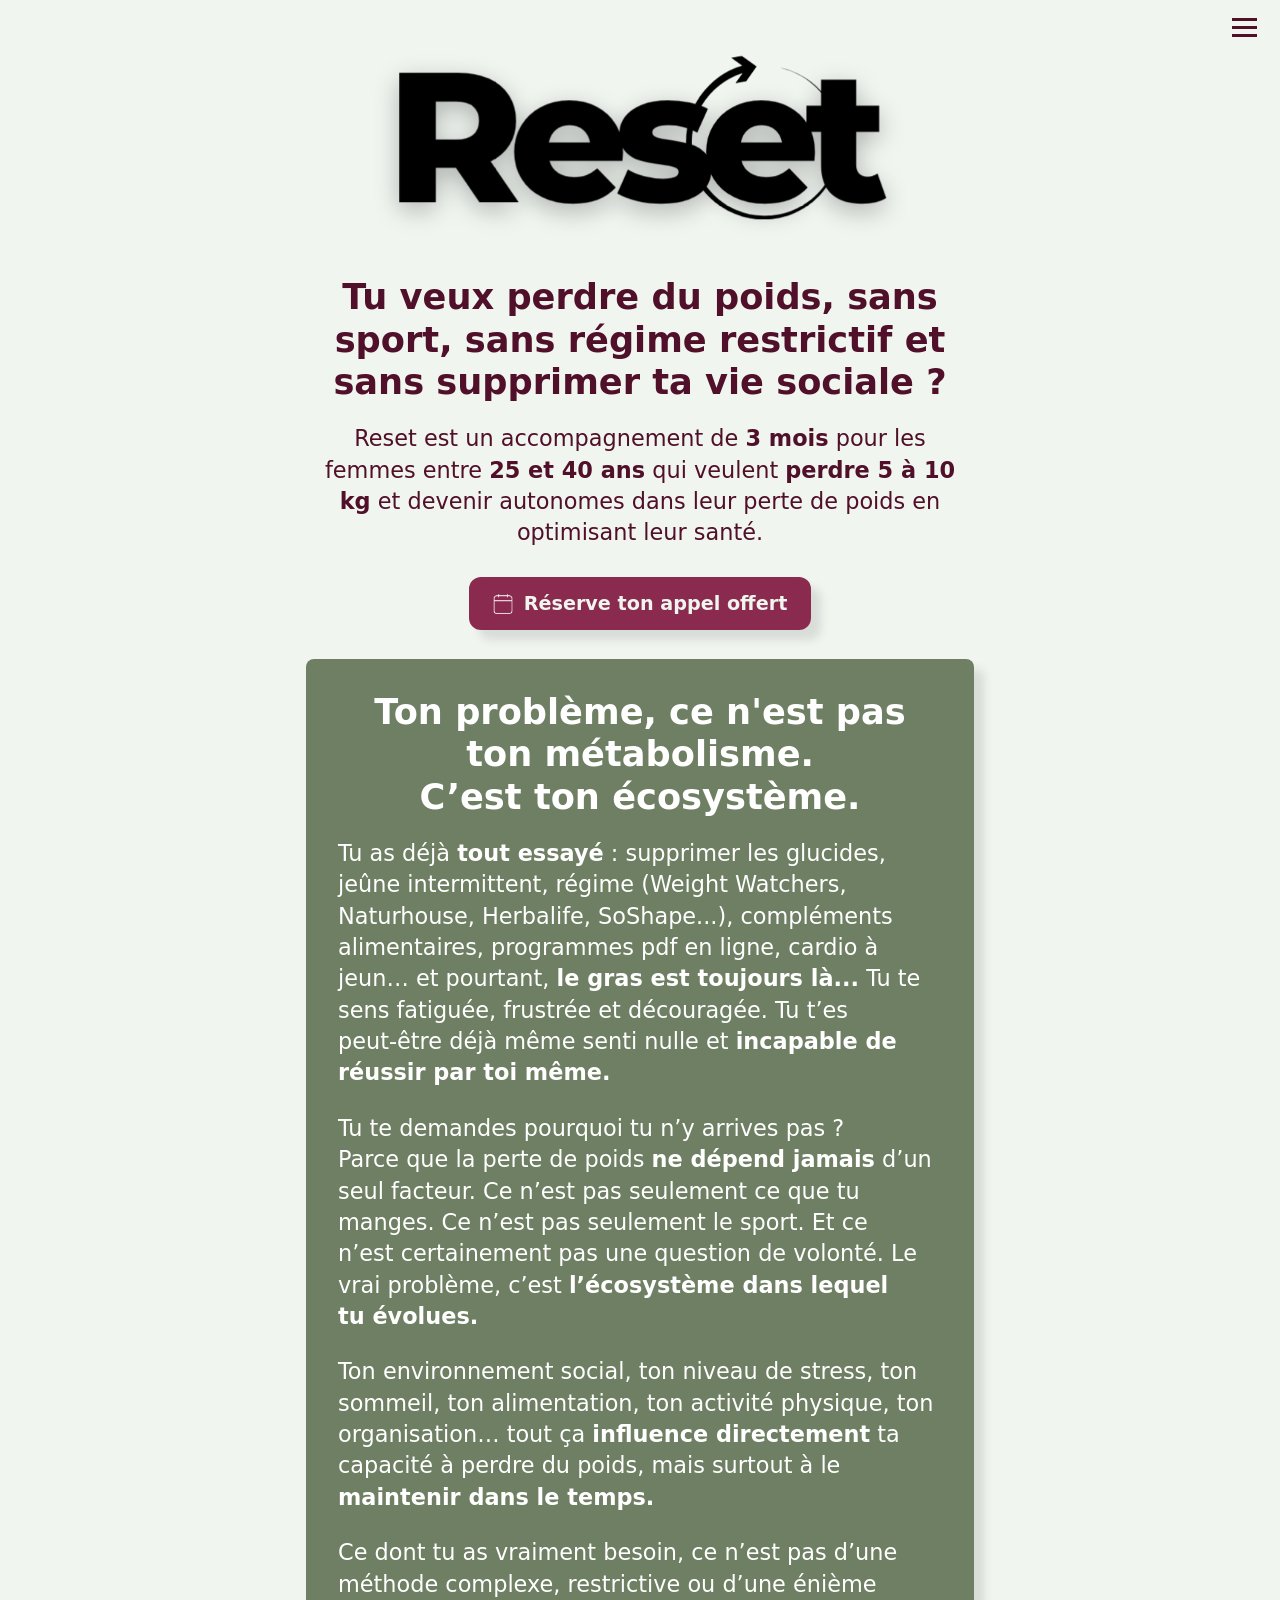
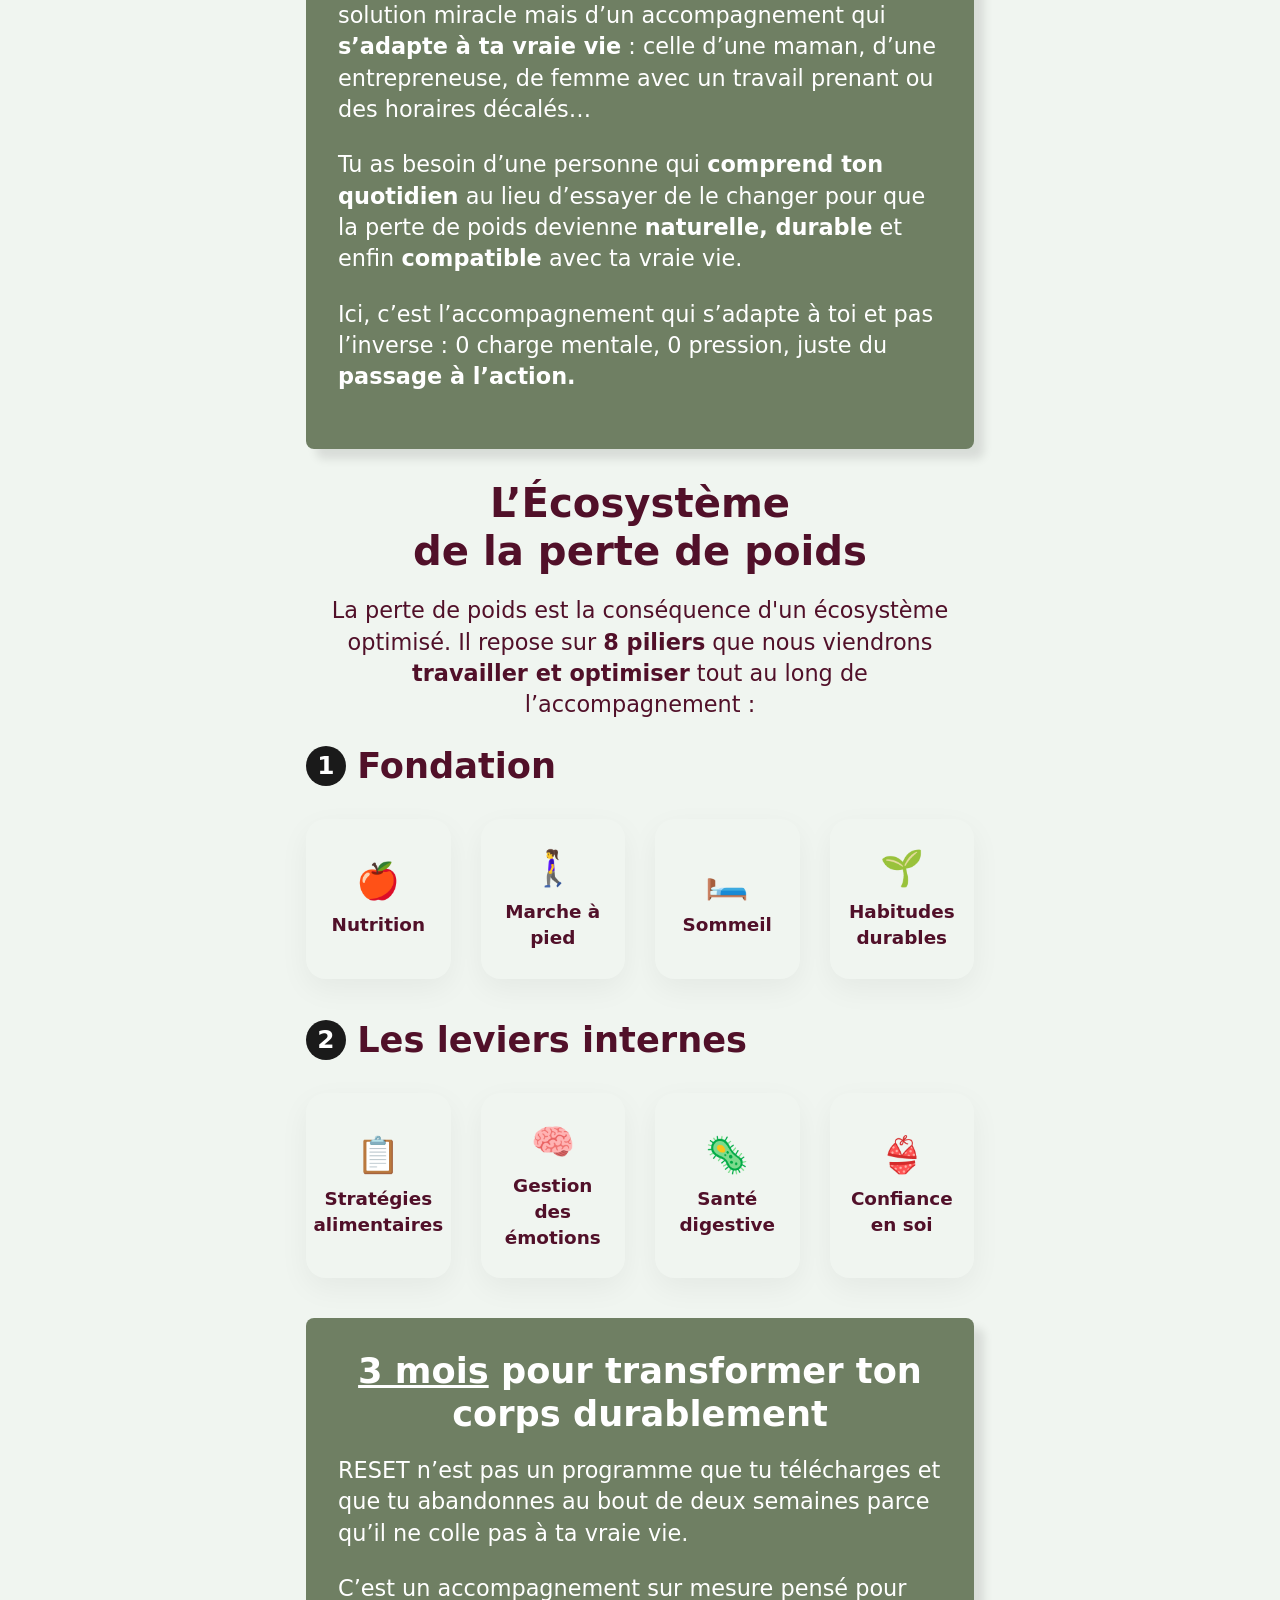
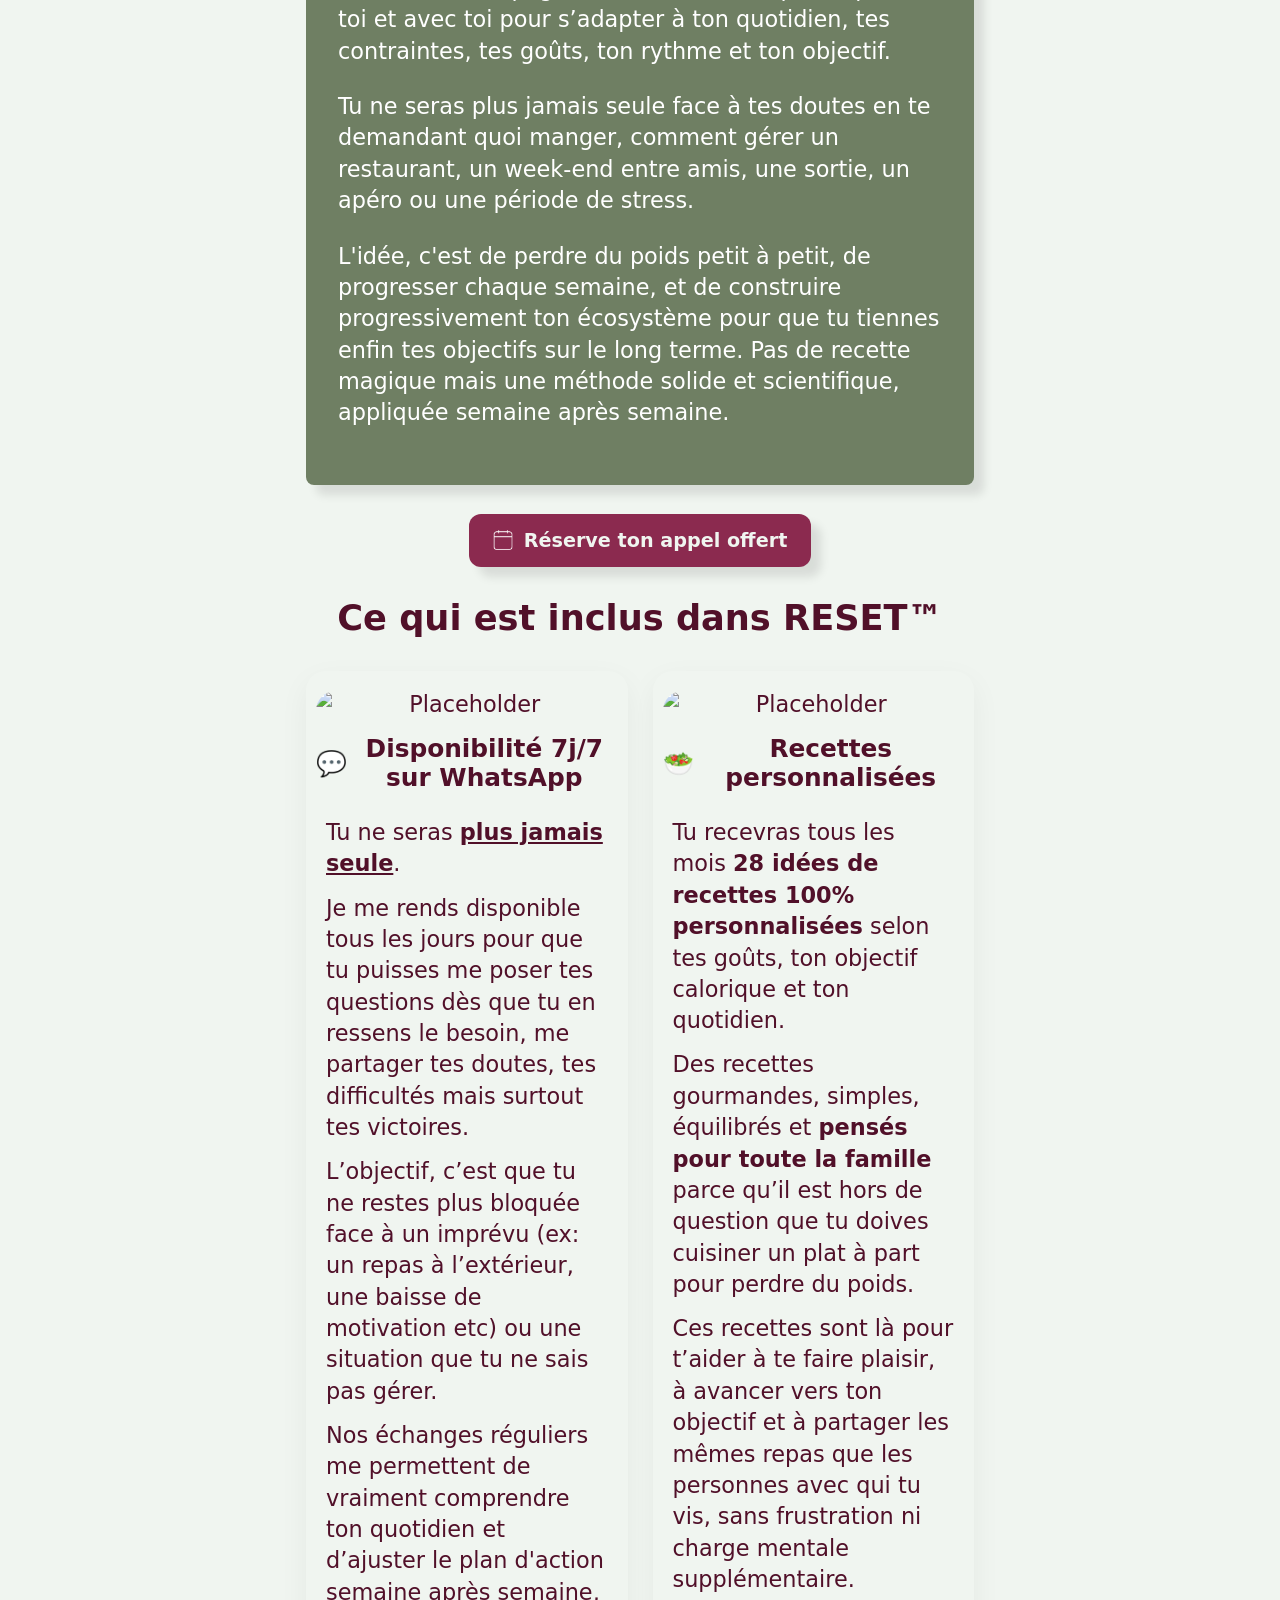
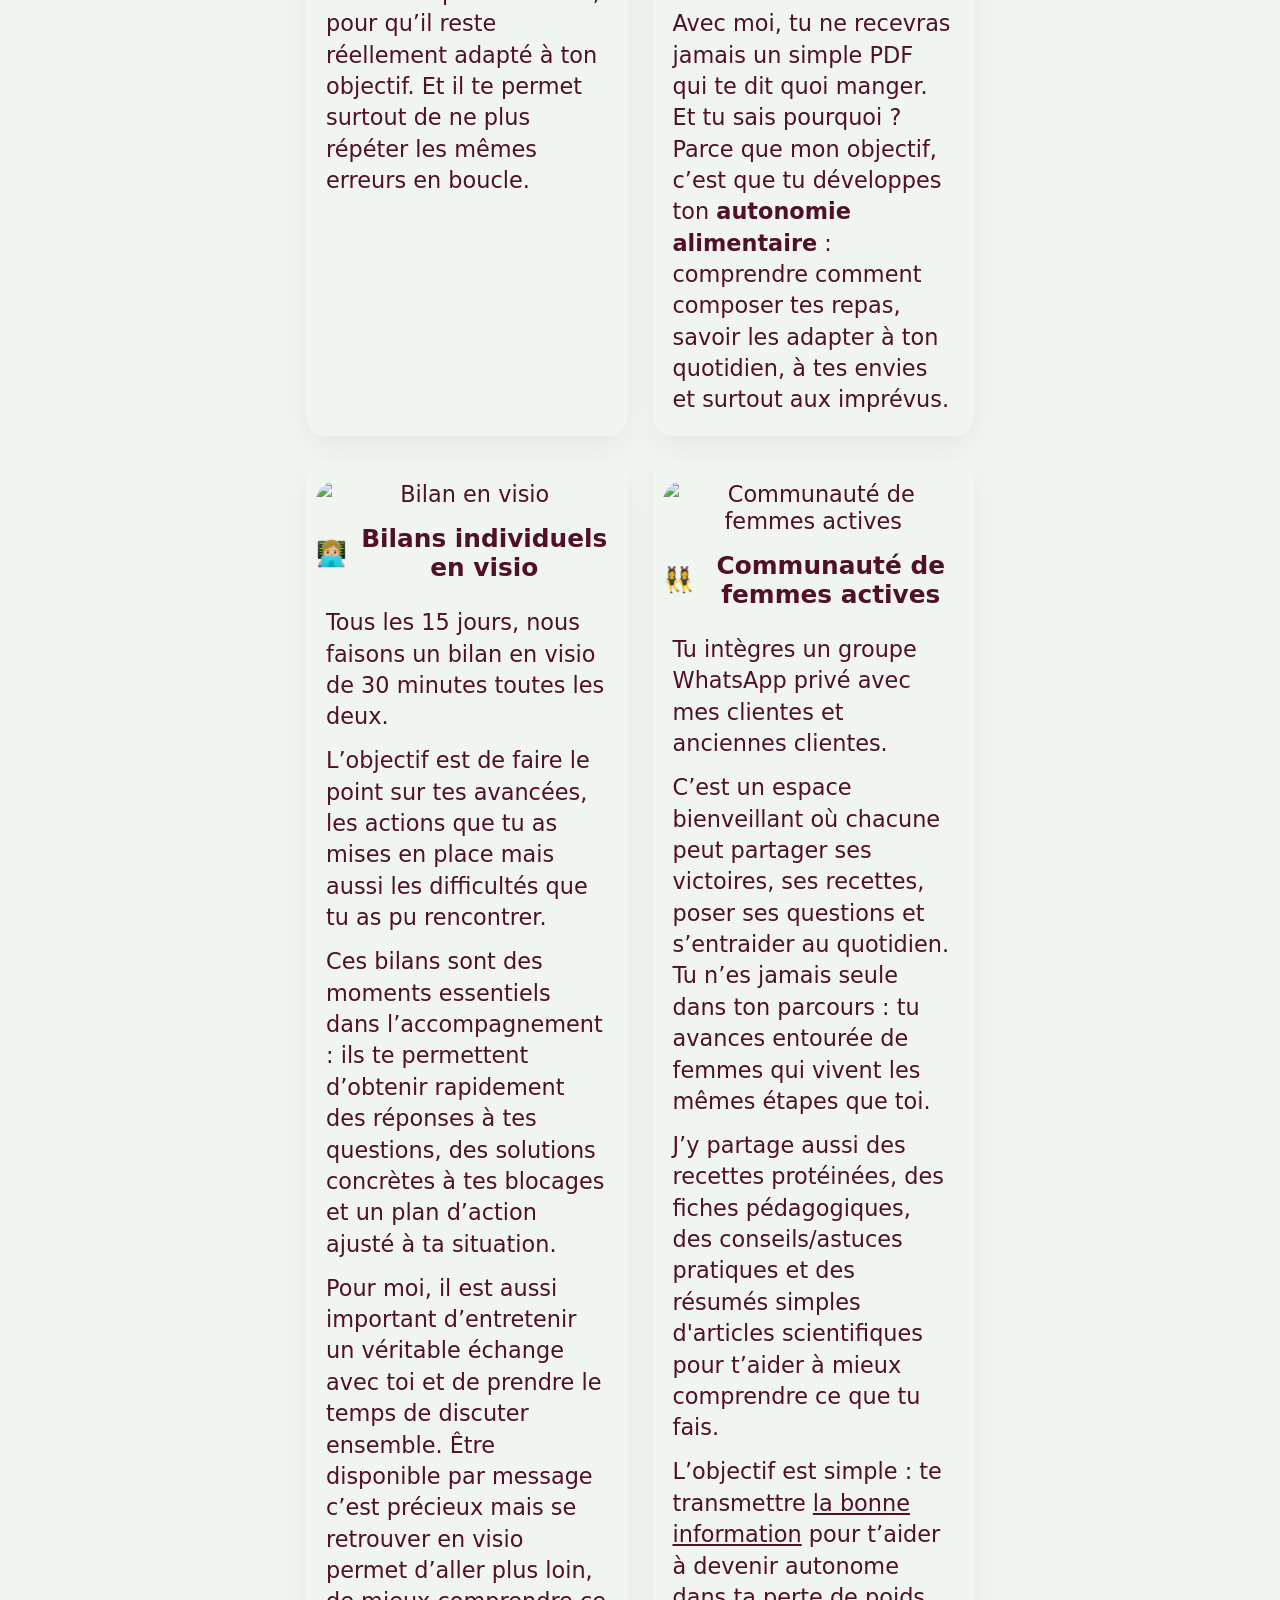
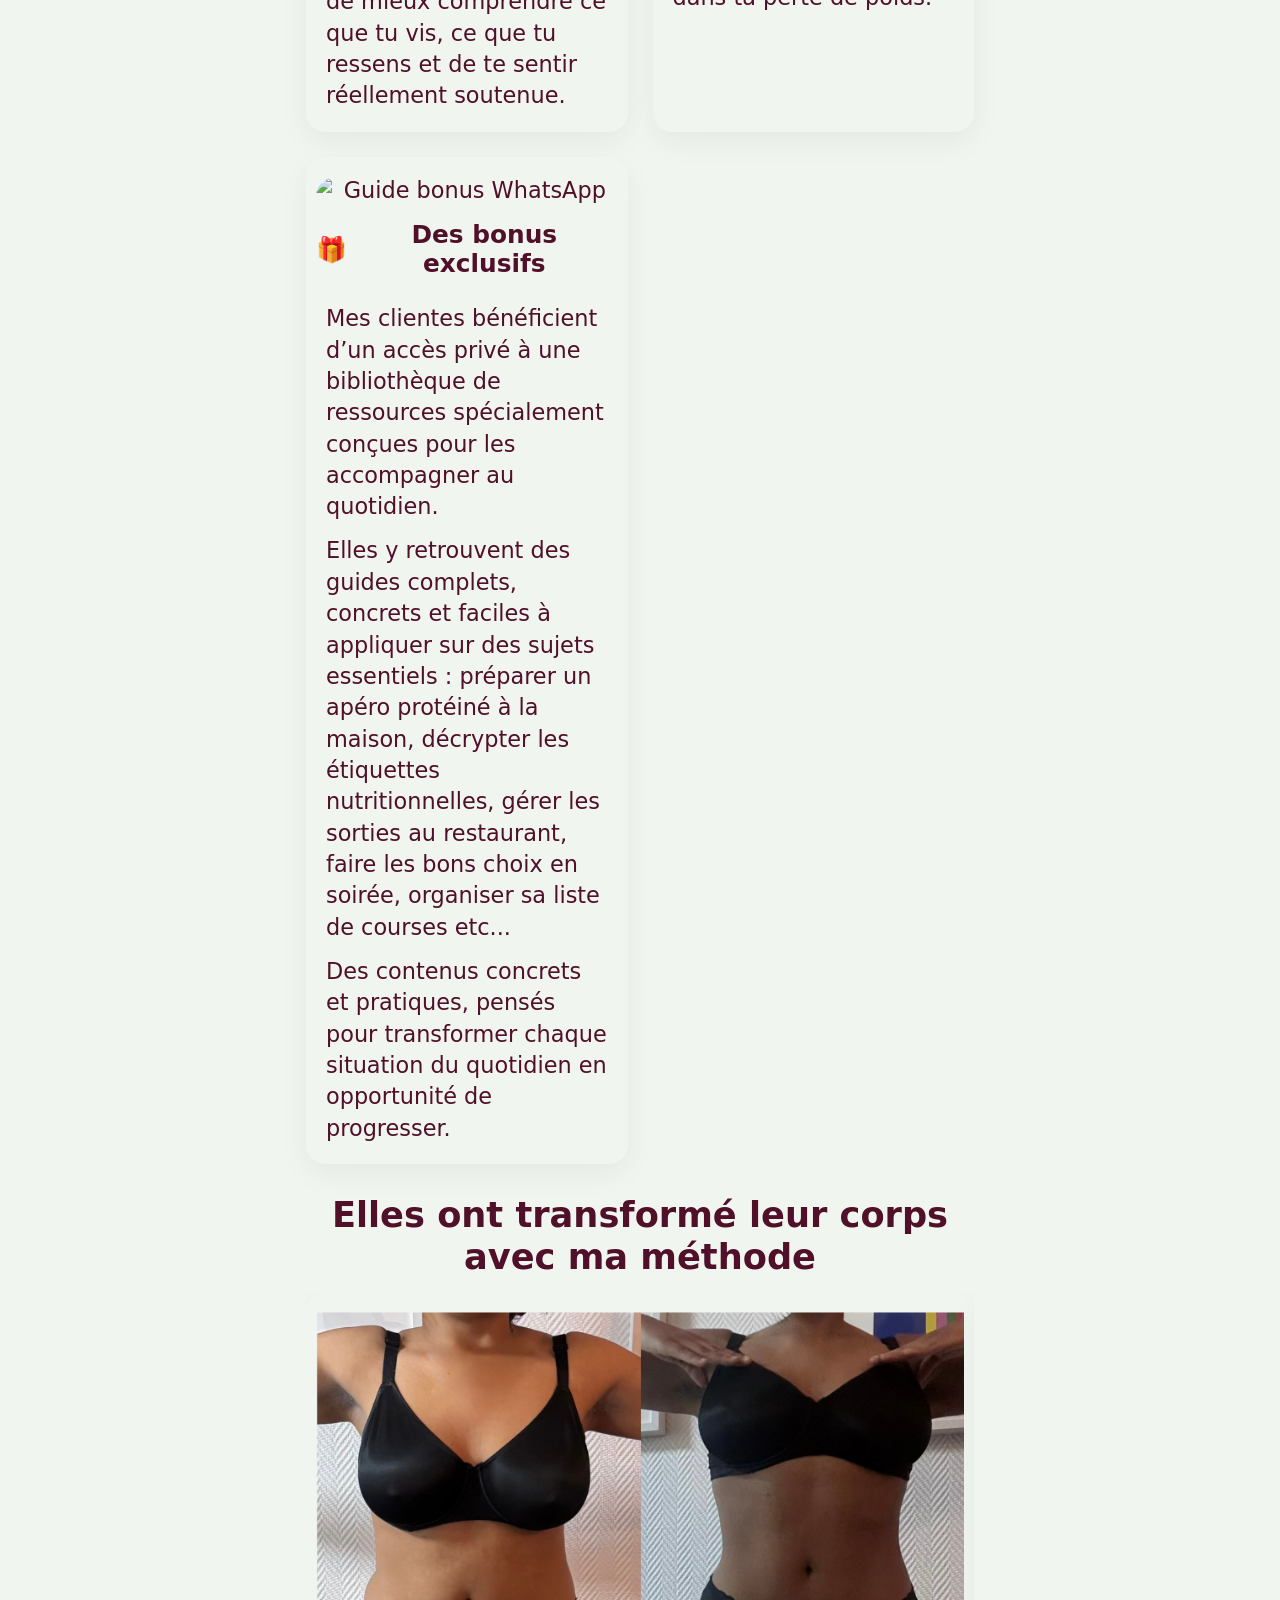
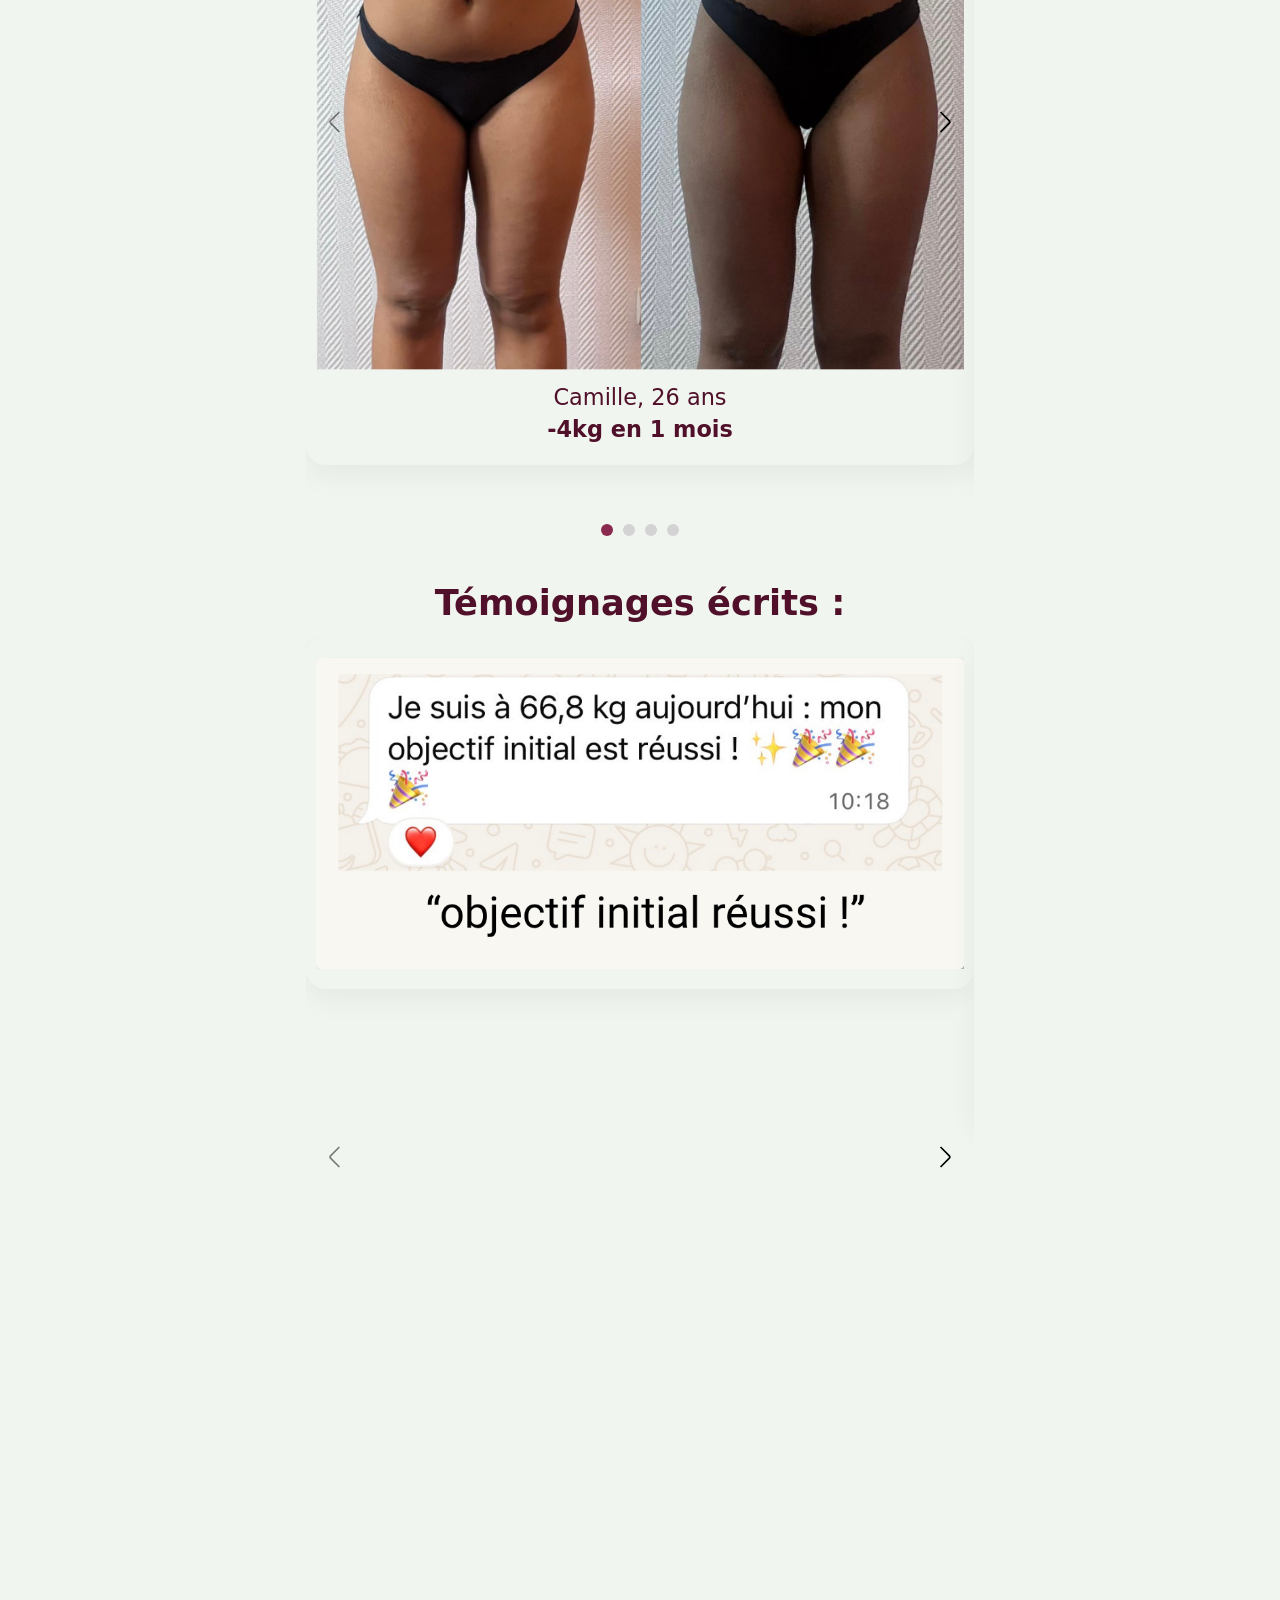
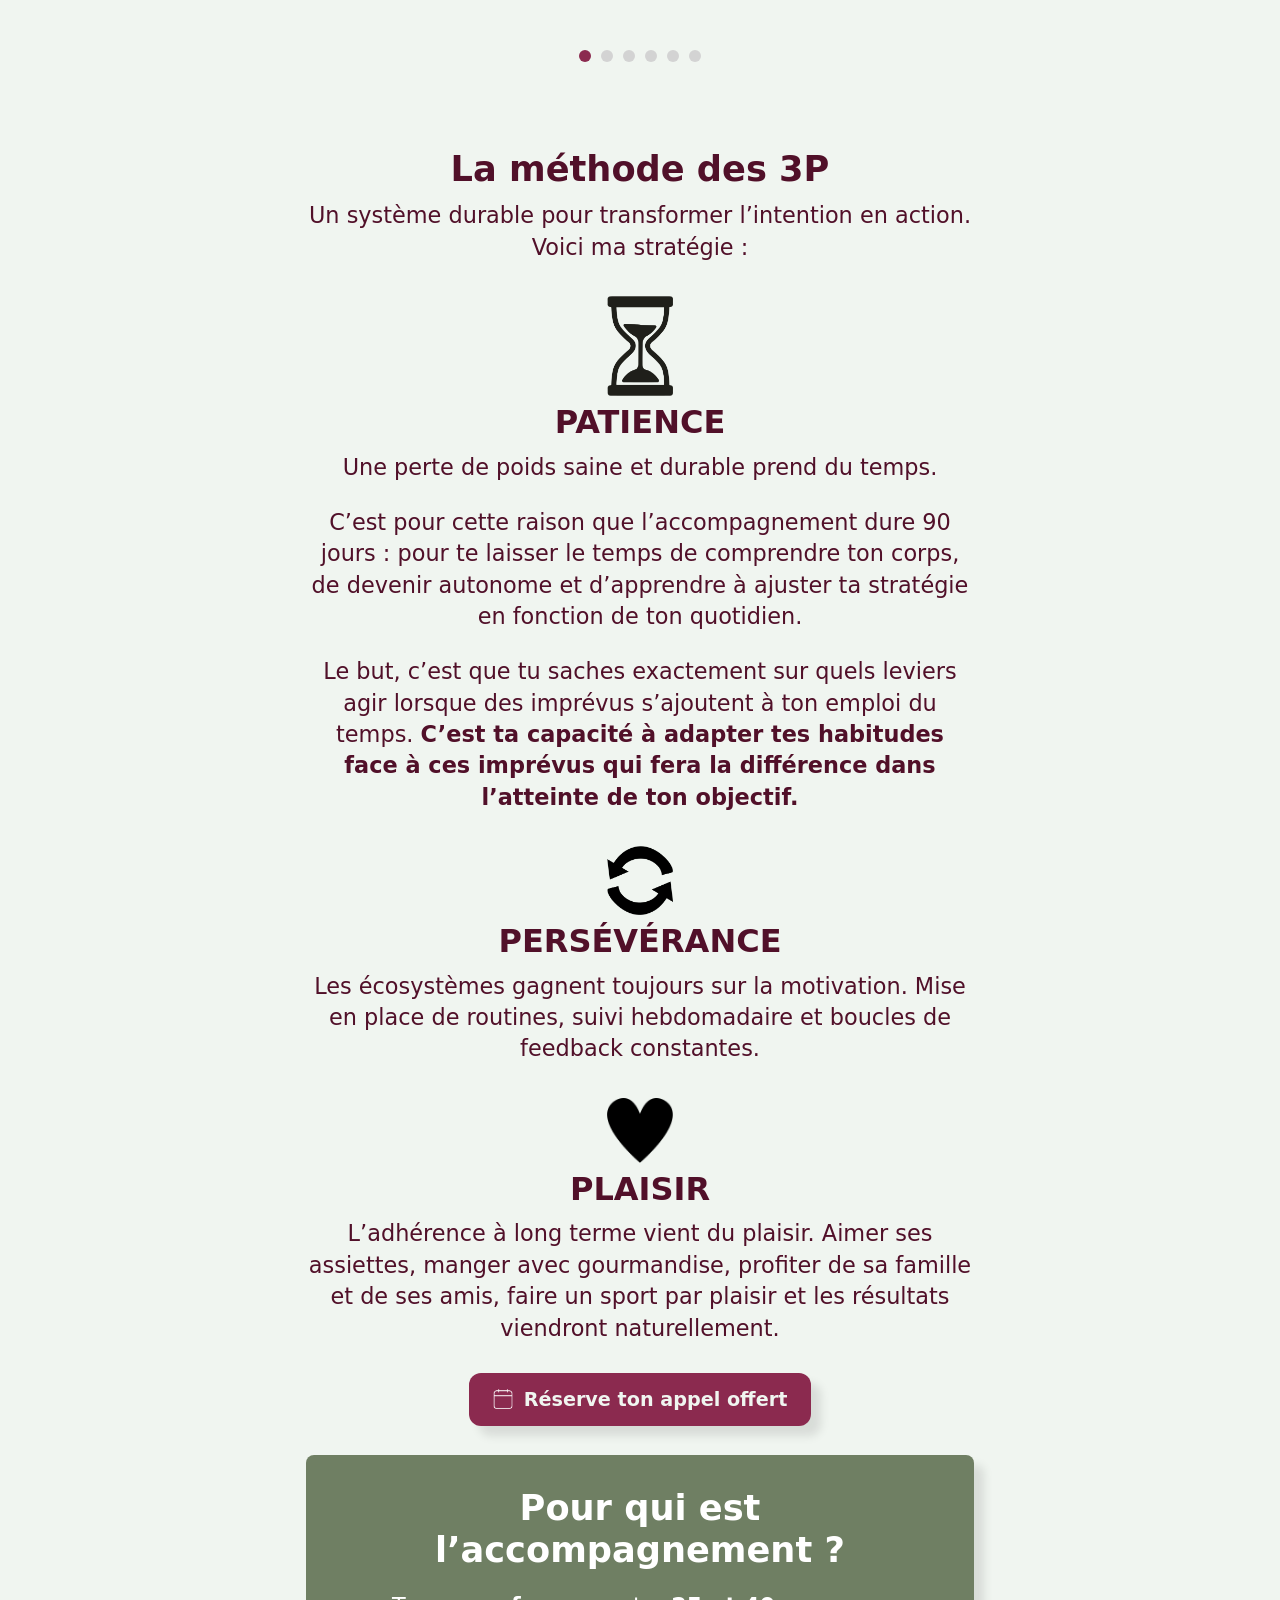
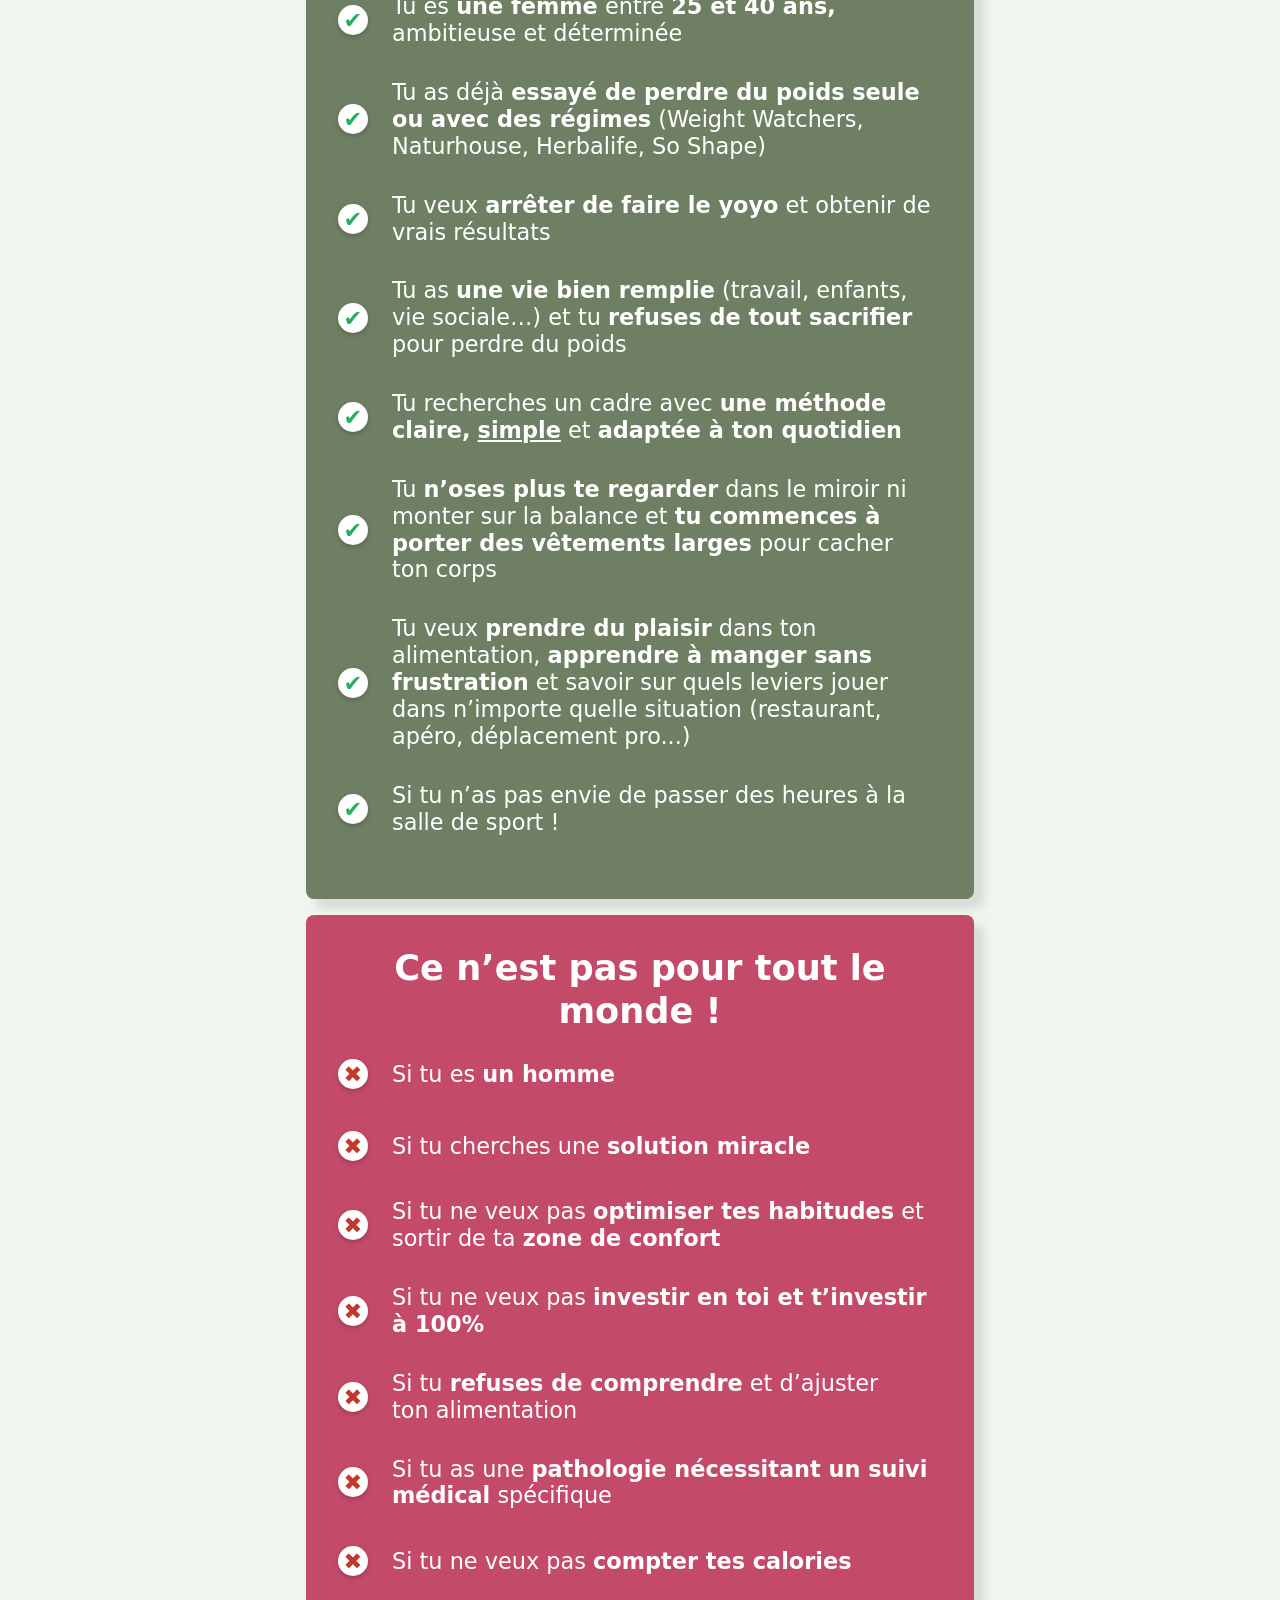
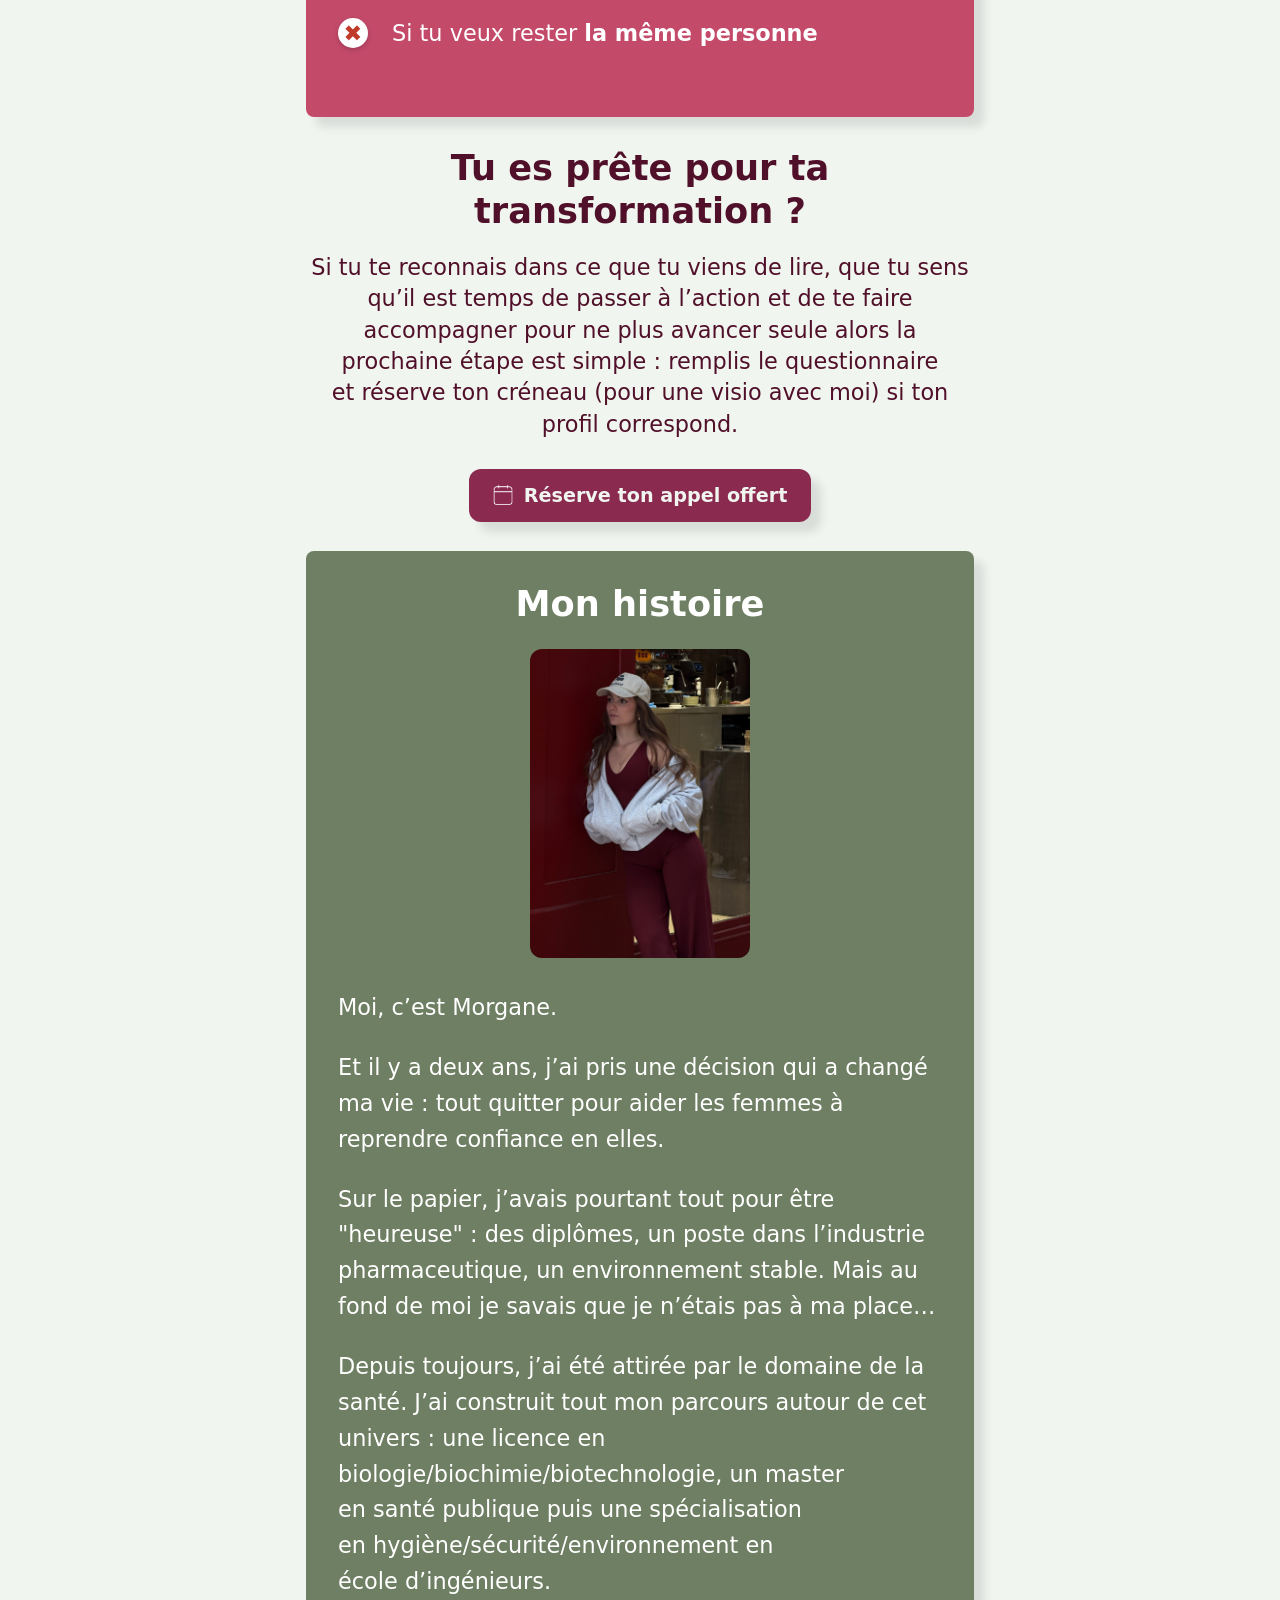
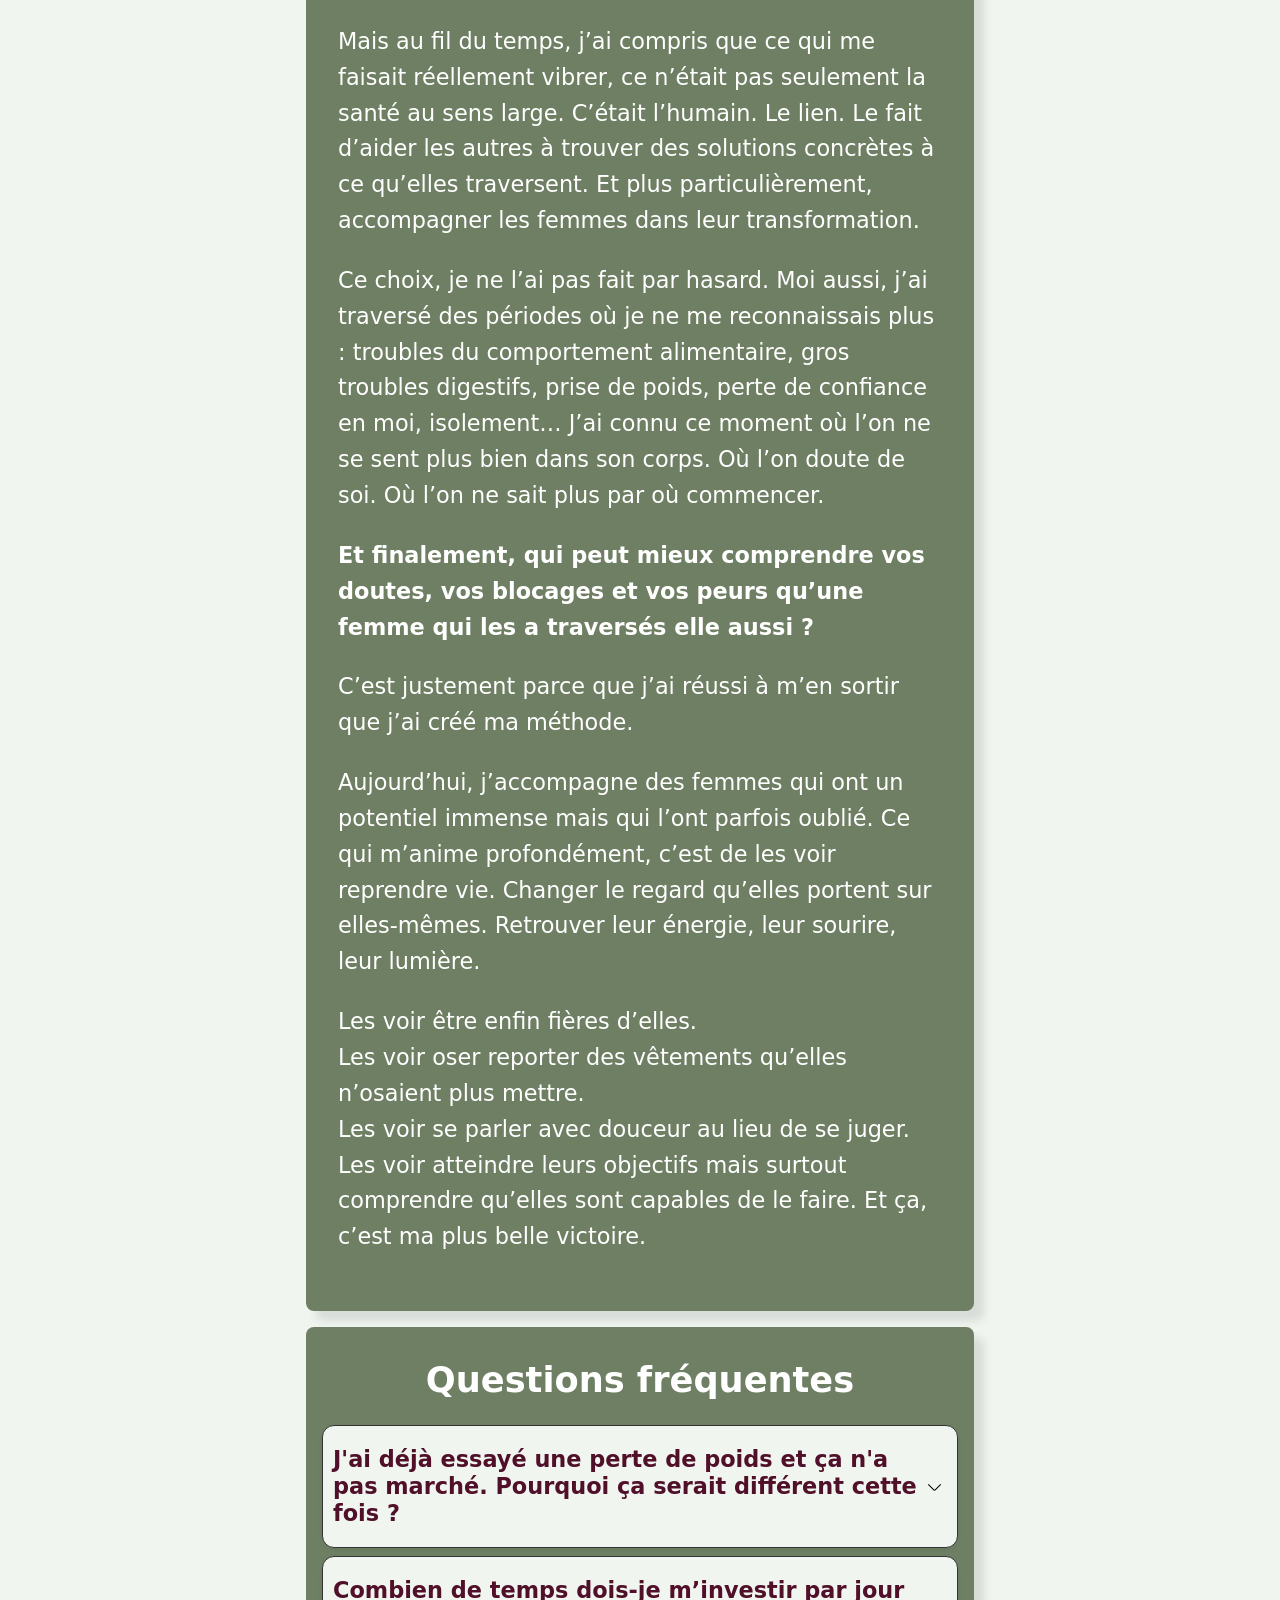
==== commit caaf2e1c: "carouselle" ====
--- a/index.html
+++ b/index.html
@@ -184,7 +184,7 @@
         <section id="preuves-photo">
             <h2>Elles ont transformé leur corps avec ma méthode</h2>
             <div class="carousel-wrapper">
-                <div class="carousel features-grid-2">
+                <div class="carousel">
                     <div class="feature-card">
                         <img src="PNG/Avant_Apres_1.png" alt="">
                         <p>Camille, 26 ans<br><strong>-4kg en 1 mois</strong></p>
@@ -212,7 +212,7 @@
             <h2>Témoignages écrits :</h2>
             <!-- Manque 1 image -->
             <div class="carousel-wrapper">
-                <div class="carousel features-grid-2">
+                <div class="carousel">
                     <div class="feature-card">
                         <img src="PNG/Msg_Reussit_1.png" alt="Témoignage 1">
                     </div>
--- a/CSS/cards.css
+++ b/CSS/cards.css
@@ -99,8 +99,6 @@
     width: 35px; /* Ajuste la taille de l'image selon tes besoins */
 }
 
-
-
 .feature-card .small-text {
     font-weight: normal;
     font-size: 0.9rem;
@@ -108,9 +106,87 @@
     margin-top: 10px;
 }
 
-.carousel-btn,
+.carousel-wrapper {
+    position: relative;
+}
+
+.carousel {
+    display: flex;
+    overflow-x: auto;
+    scroll-snap-type: x mandatory;
+    -webkit-overflow-scrolling: touch; 
+    scrollbar-width: none; 
+    margin-top: 13px;
+    scroll-behavior: smooth;
+}
+
+.carousel::-webkit-scrollbar {
+    display: none; 
+}
+
+.carousel .feature-card{
+    scroll-snap-align: start;
+    flex: 0 0 100%;
+}
+
+.carousel-btn {
+    position: absolute;
+    top: 50%;
+    transform: translateY(-50%);
+    background-color: transparent;
+    border: none;
+    padding: 0;
+    cursor: pointer;
+    z-index: 10;
+    outline: none;
+    -webkit-tap-highlight-color: transparent;
+    display: block;
+}
+
+.carousel-btn img {
+    display: block;
+    width: 40px;
+    height: 40px;
+}
+
+.carousel-btn.prev {
+    left: 10px;
+}
+
+.carousel-btn.next {
+    right: 10px;
+}
+
+.carousel-btn:disabled {
+    opacity: 0.5;
+    cursor: default;
+}
+
 .carousel-dots {
-    display: none;
+    text-align: center;
+    padding: 10px 0;
+    display: block;
+    
+}
+
+.carousel-dots .dot {
+    background: none;
+    margin: 0;
+    padding: 0;
+    border: none;
+    display: inline-block;
+    width: 12px;
+    height: 12px;
+    background-color: lightgray;
+    border-radius: 50%;
+    margin: 0 5px;
+    cursor: pointer;
+    outline: none;
+    -webkit-tap-highlight-color: transparent;
+}
+
+.carousel-dots .dot.active {
+    background-color: #8b2a4f;
 }
 
 @media (max-width: 600px) {
@@ -193,8 +269,4 @@
         outline: none;
         -webkit-tap-highlight-color: transparent;
     }
-
-    .carousel-dots .dot.active {
-        background-color: #f46e88;
-    }
 }
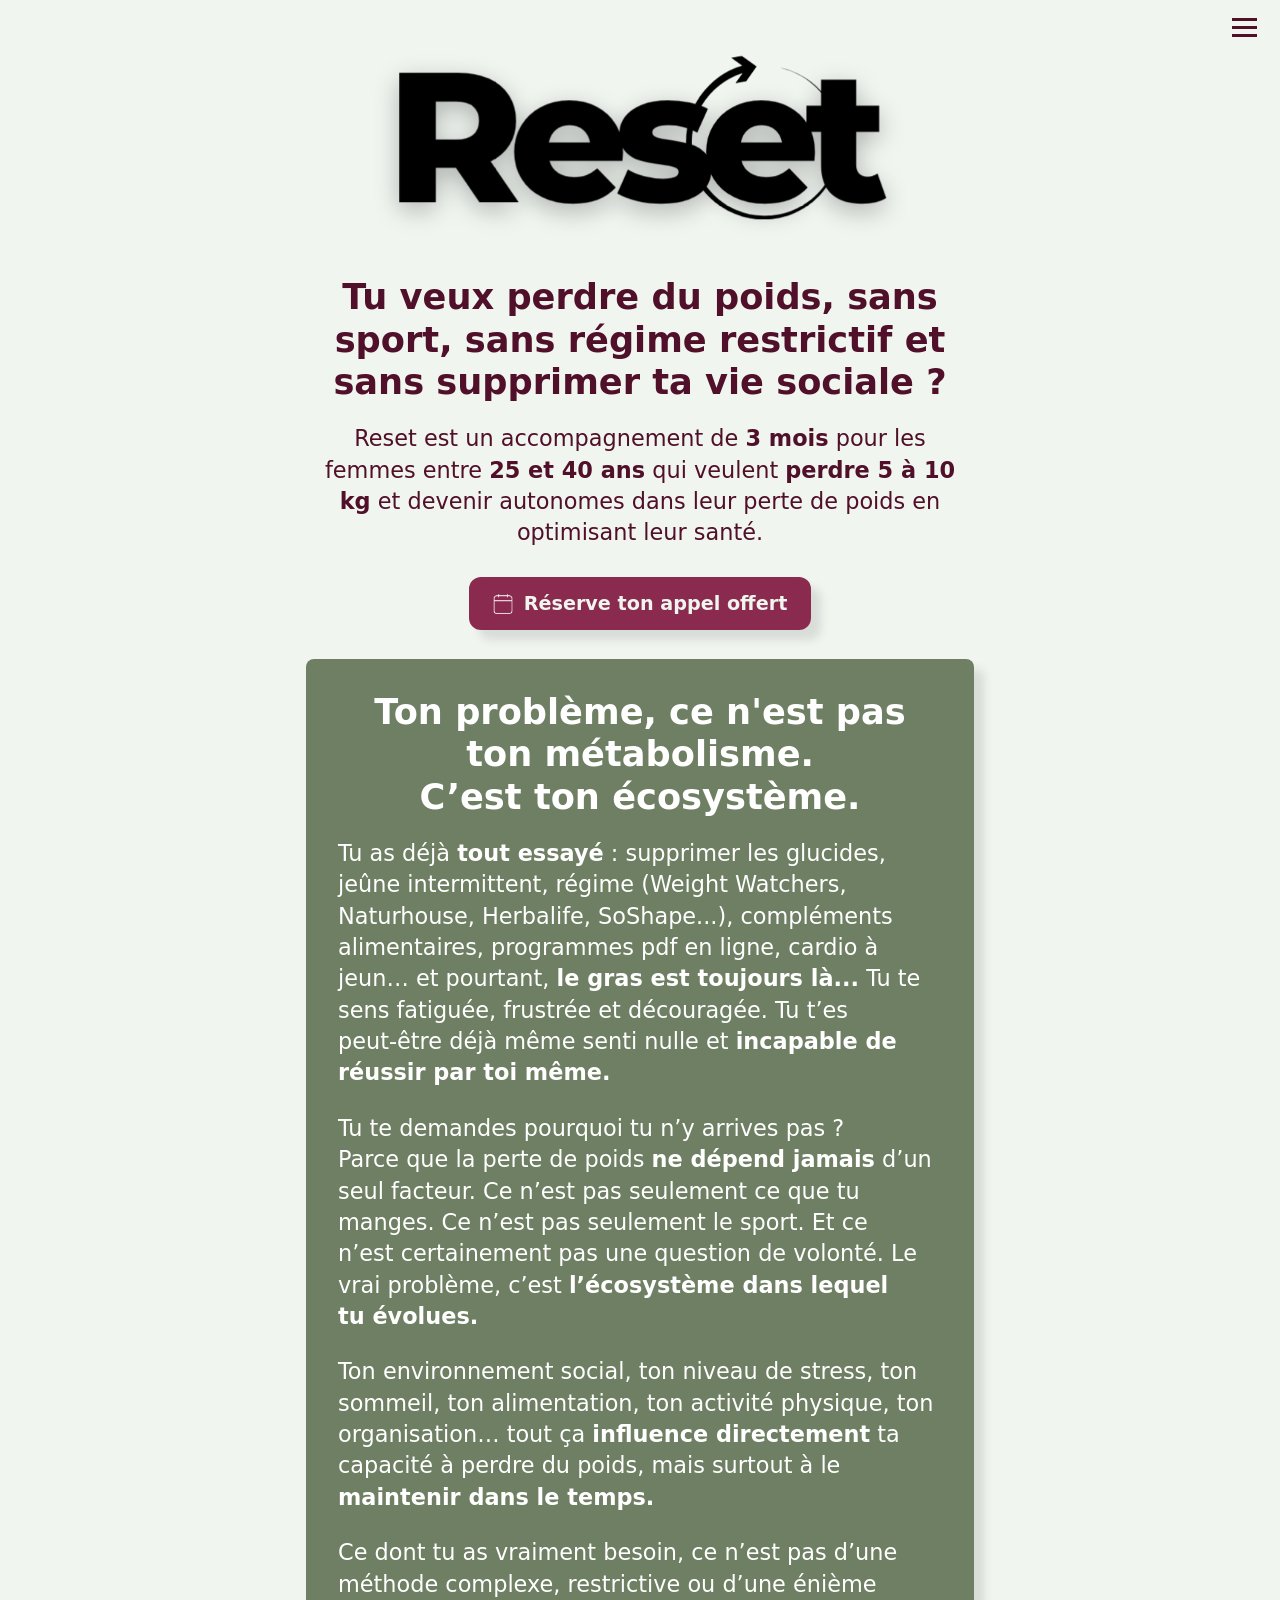
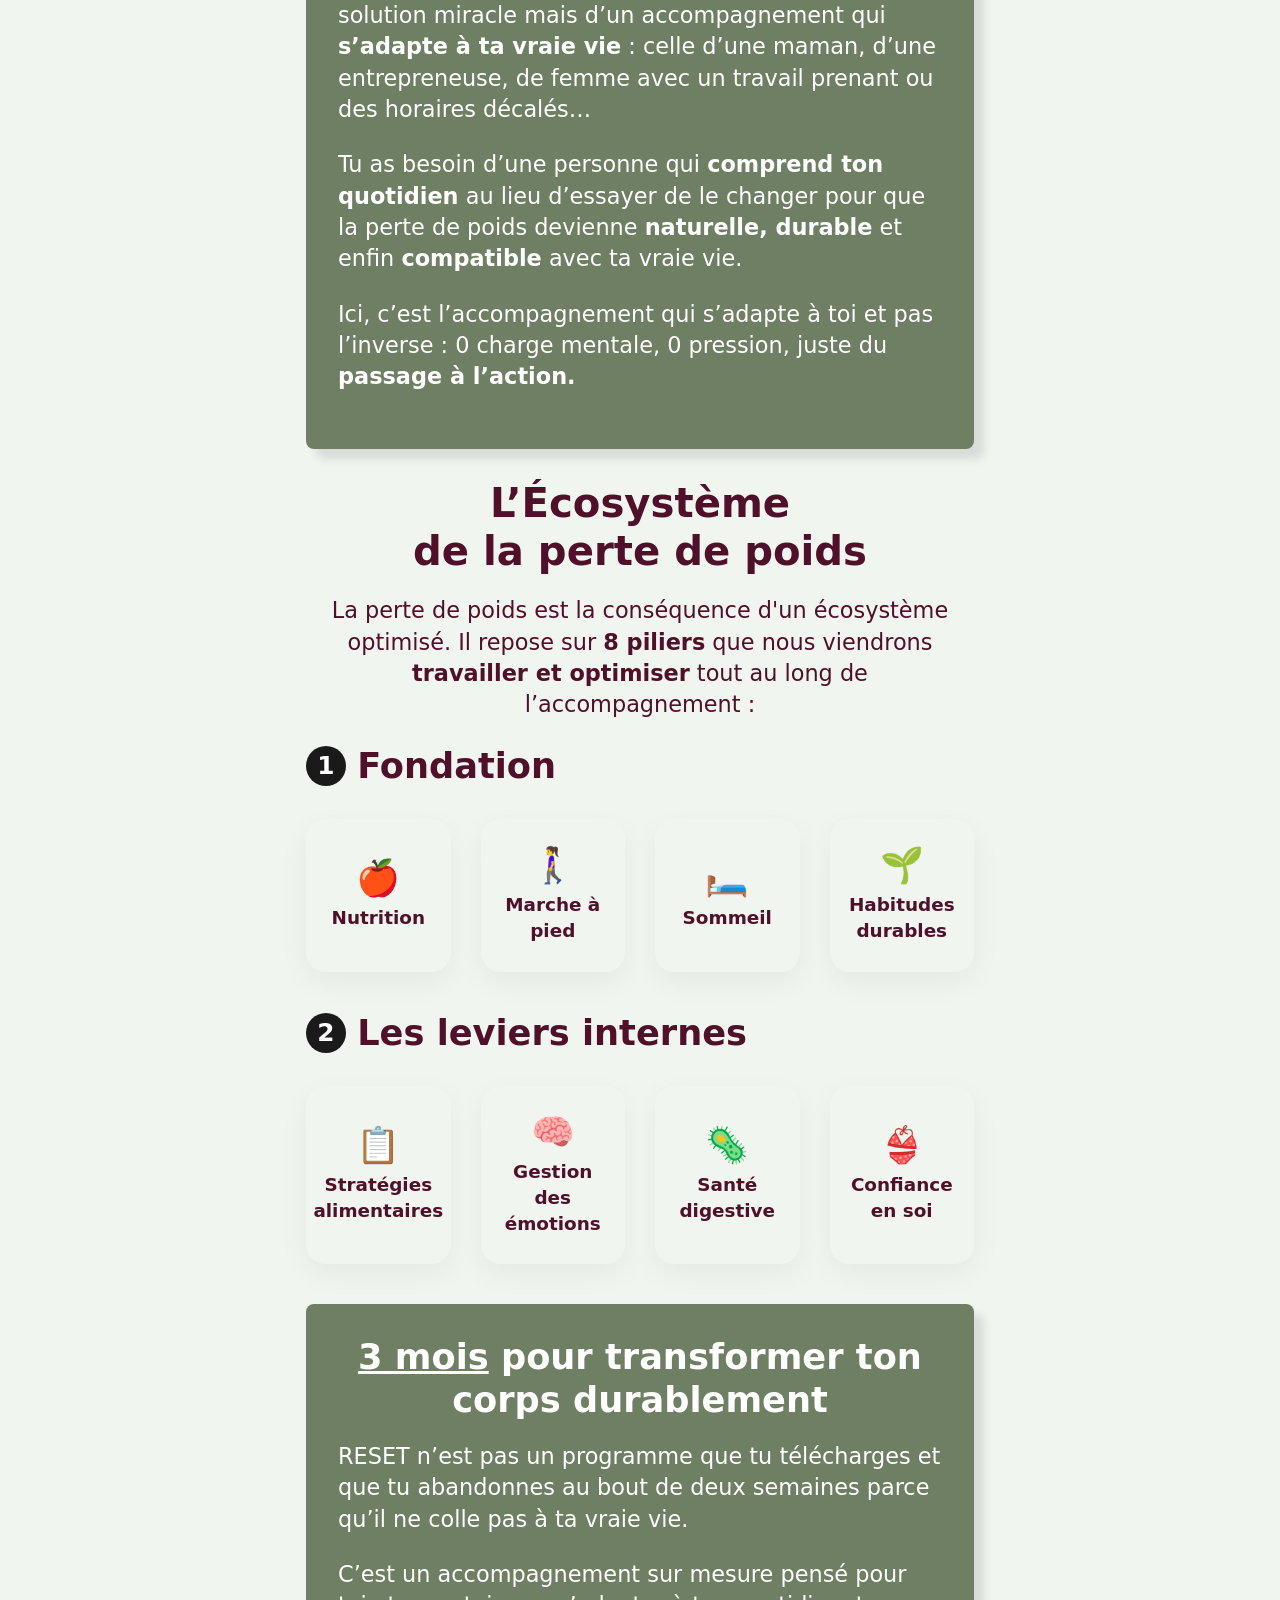
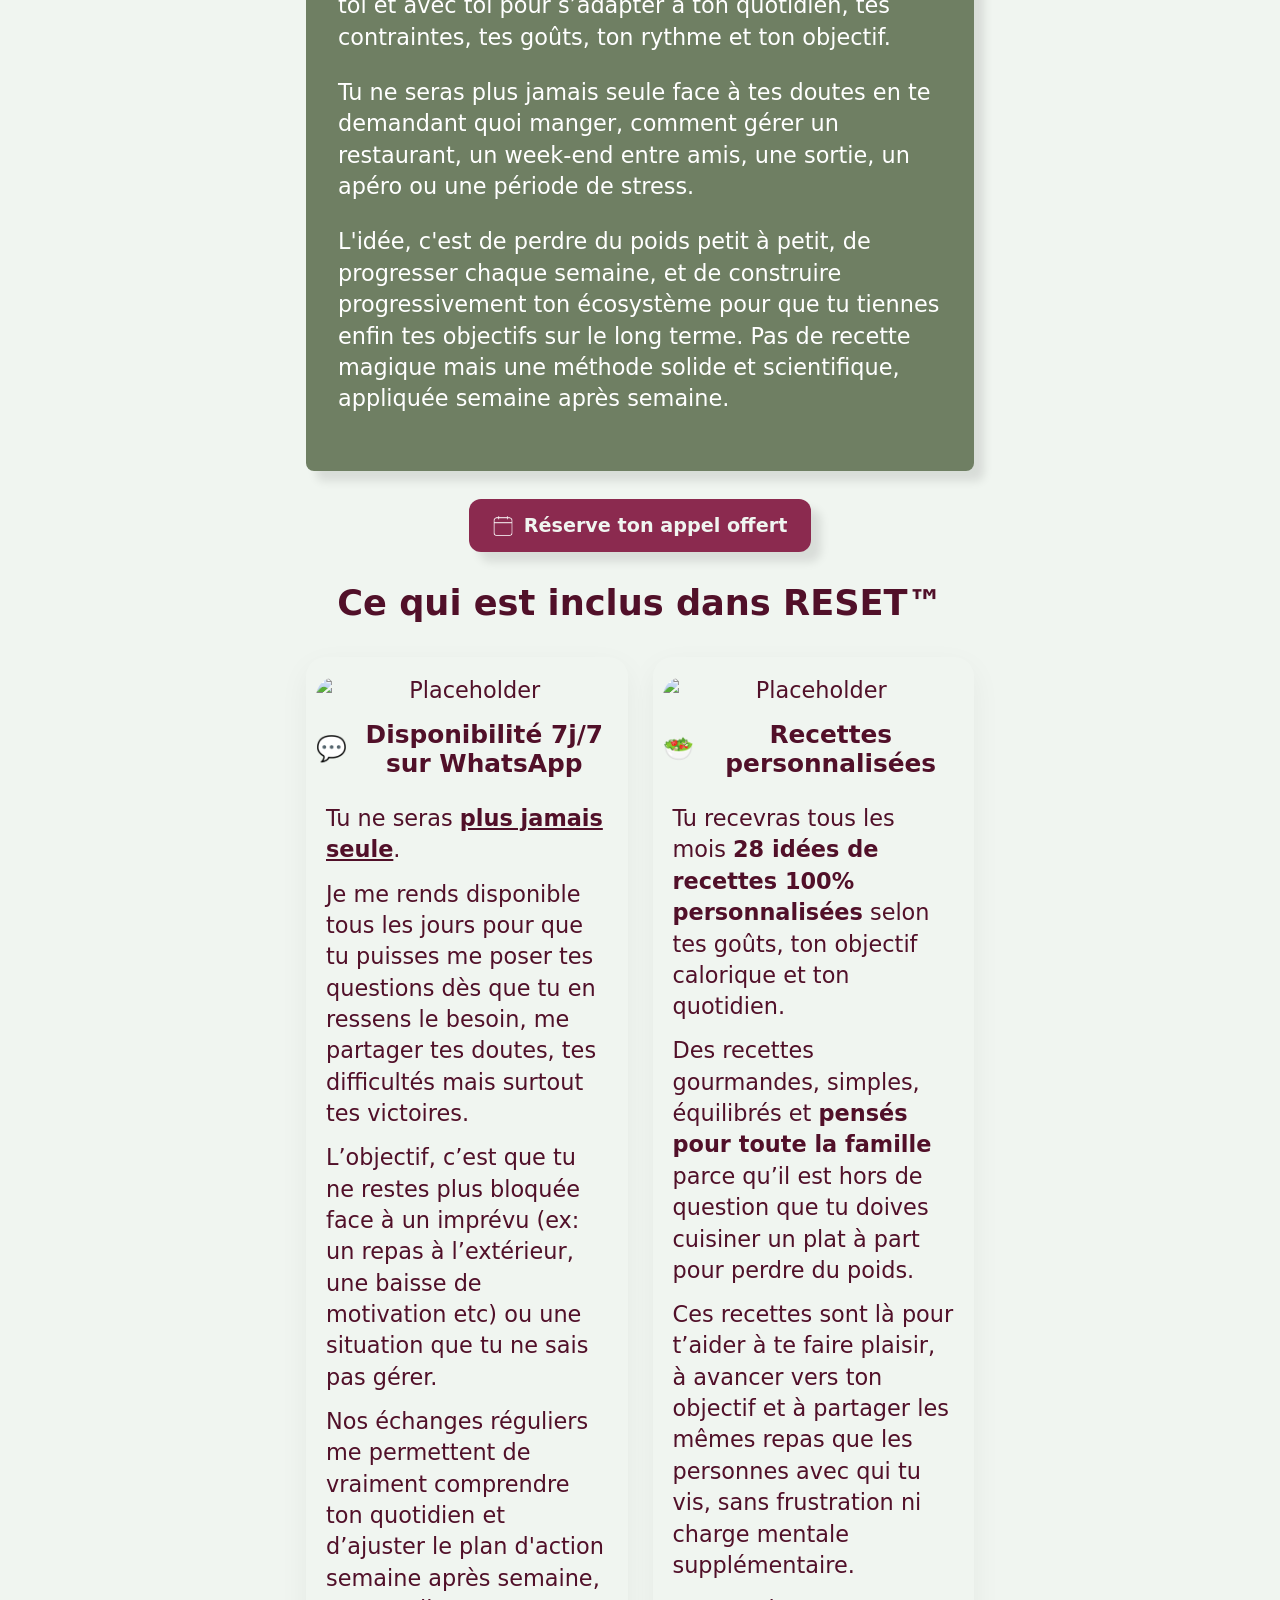
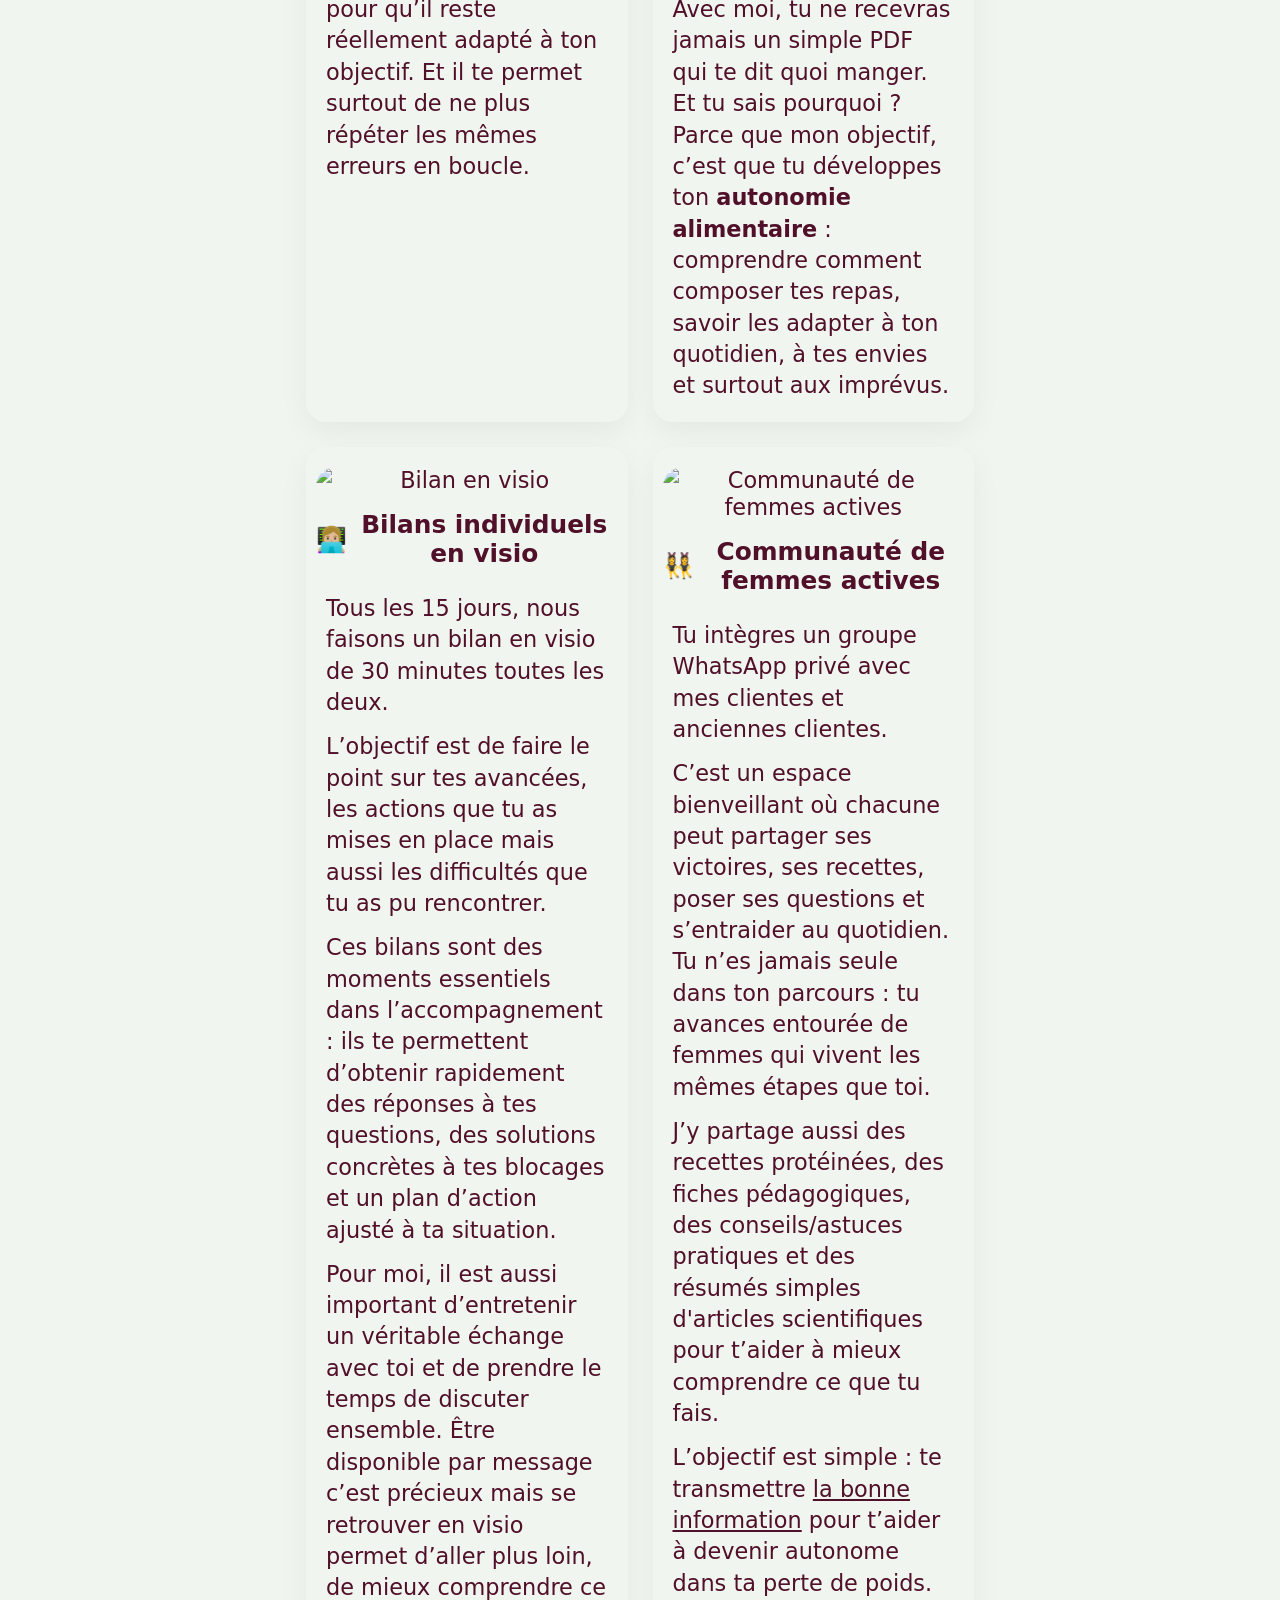
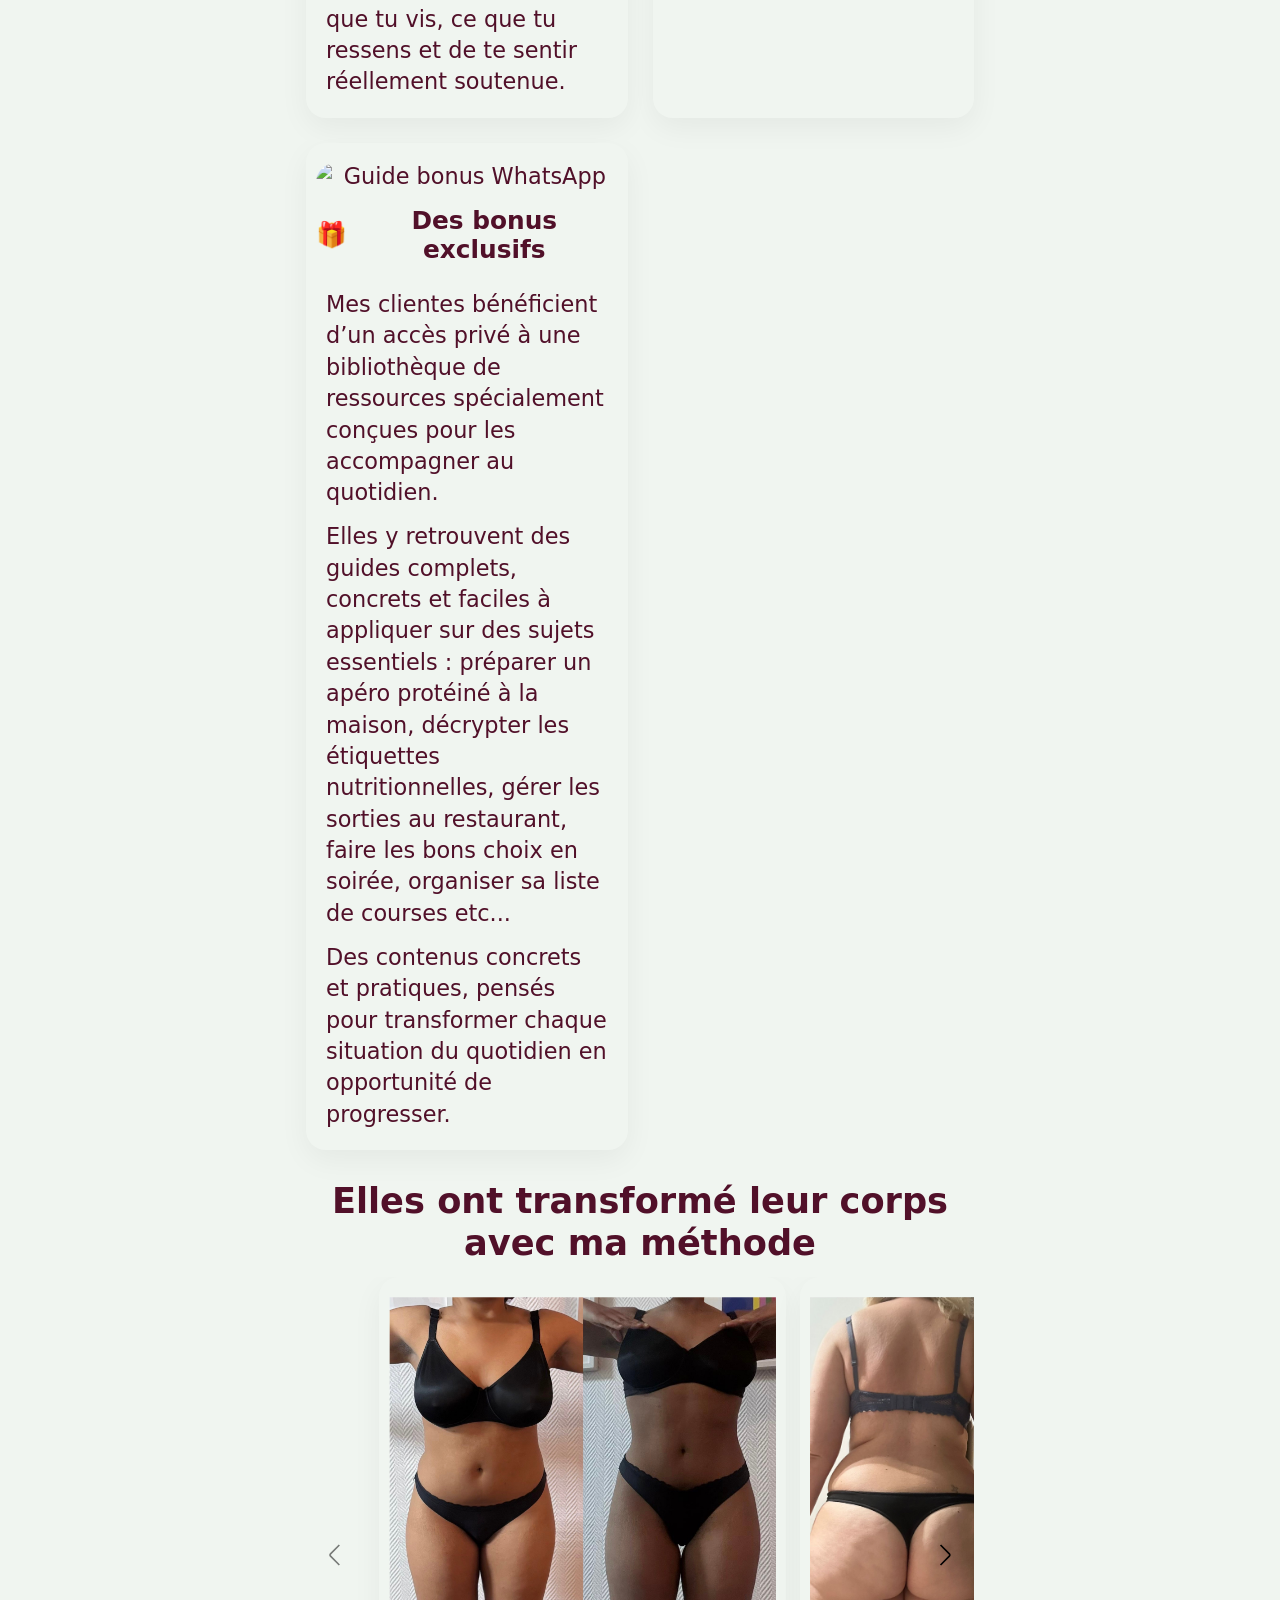
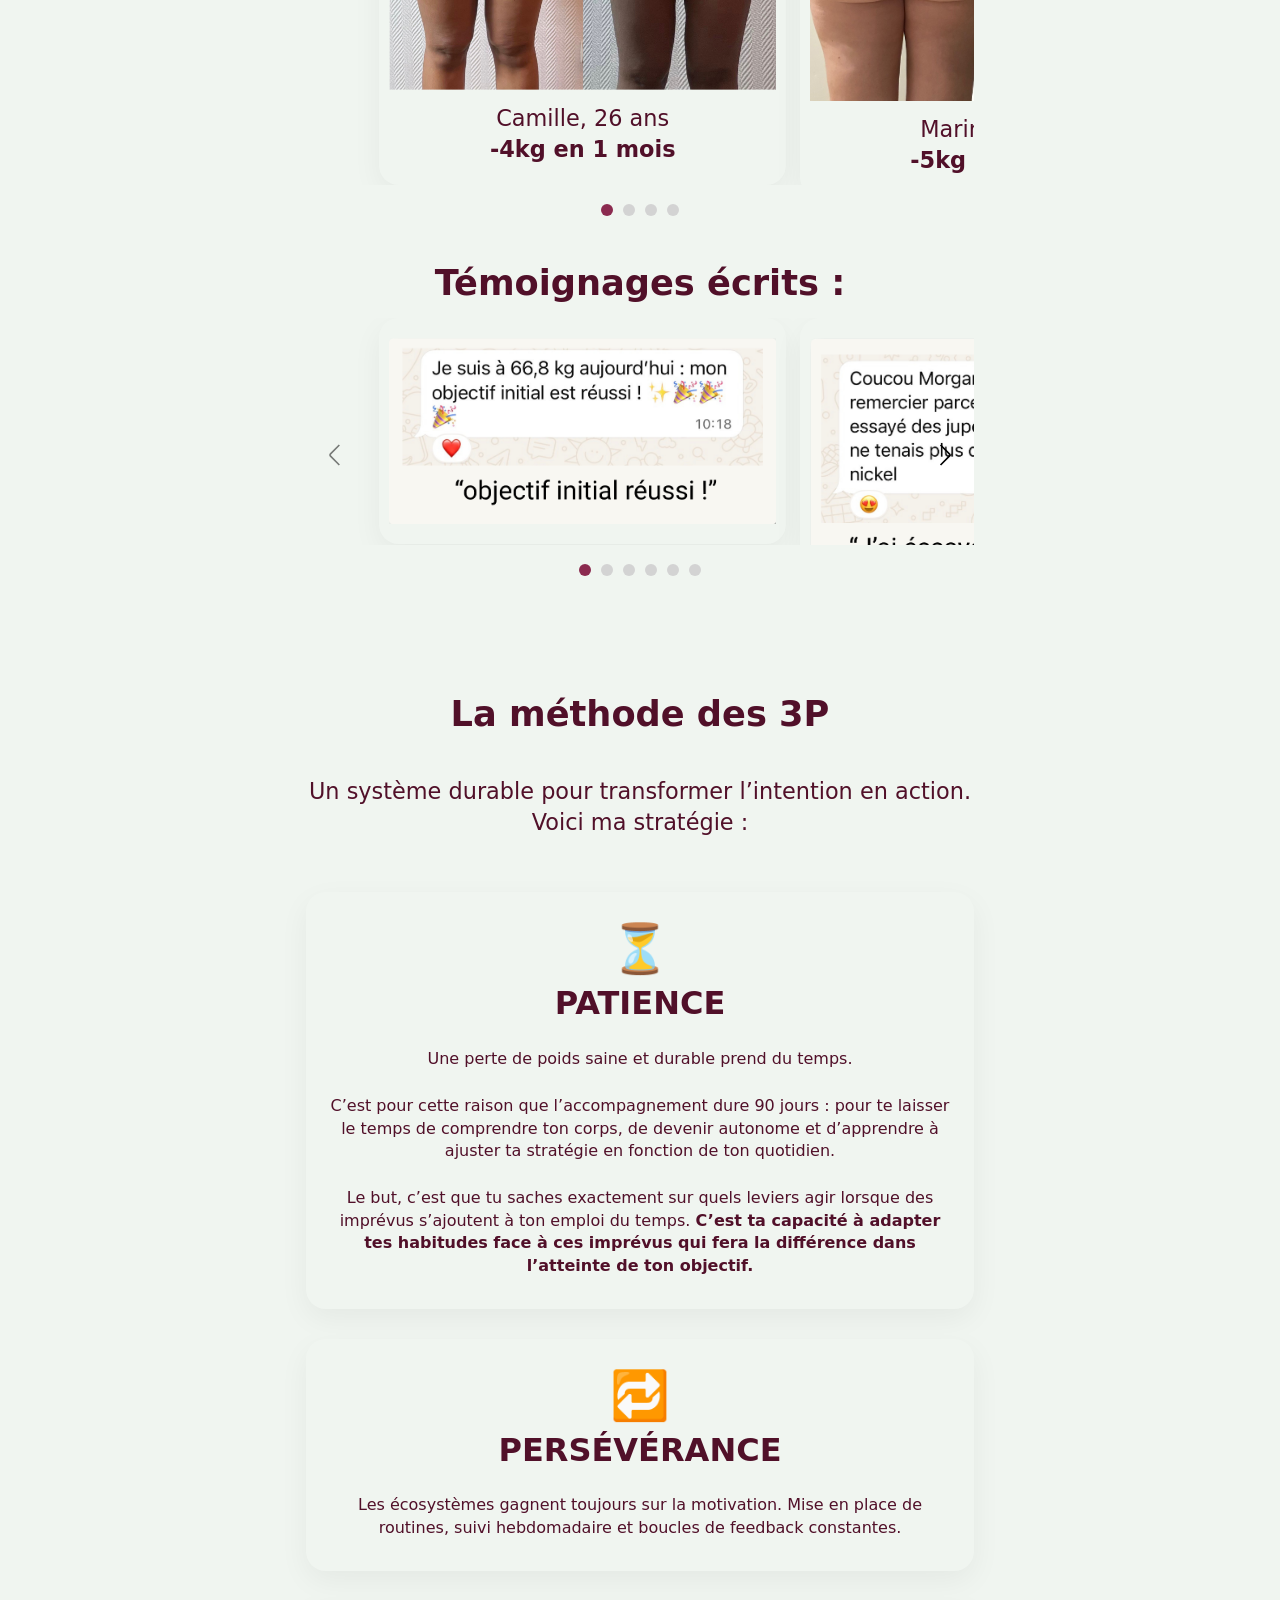
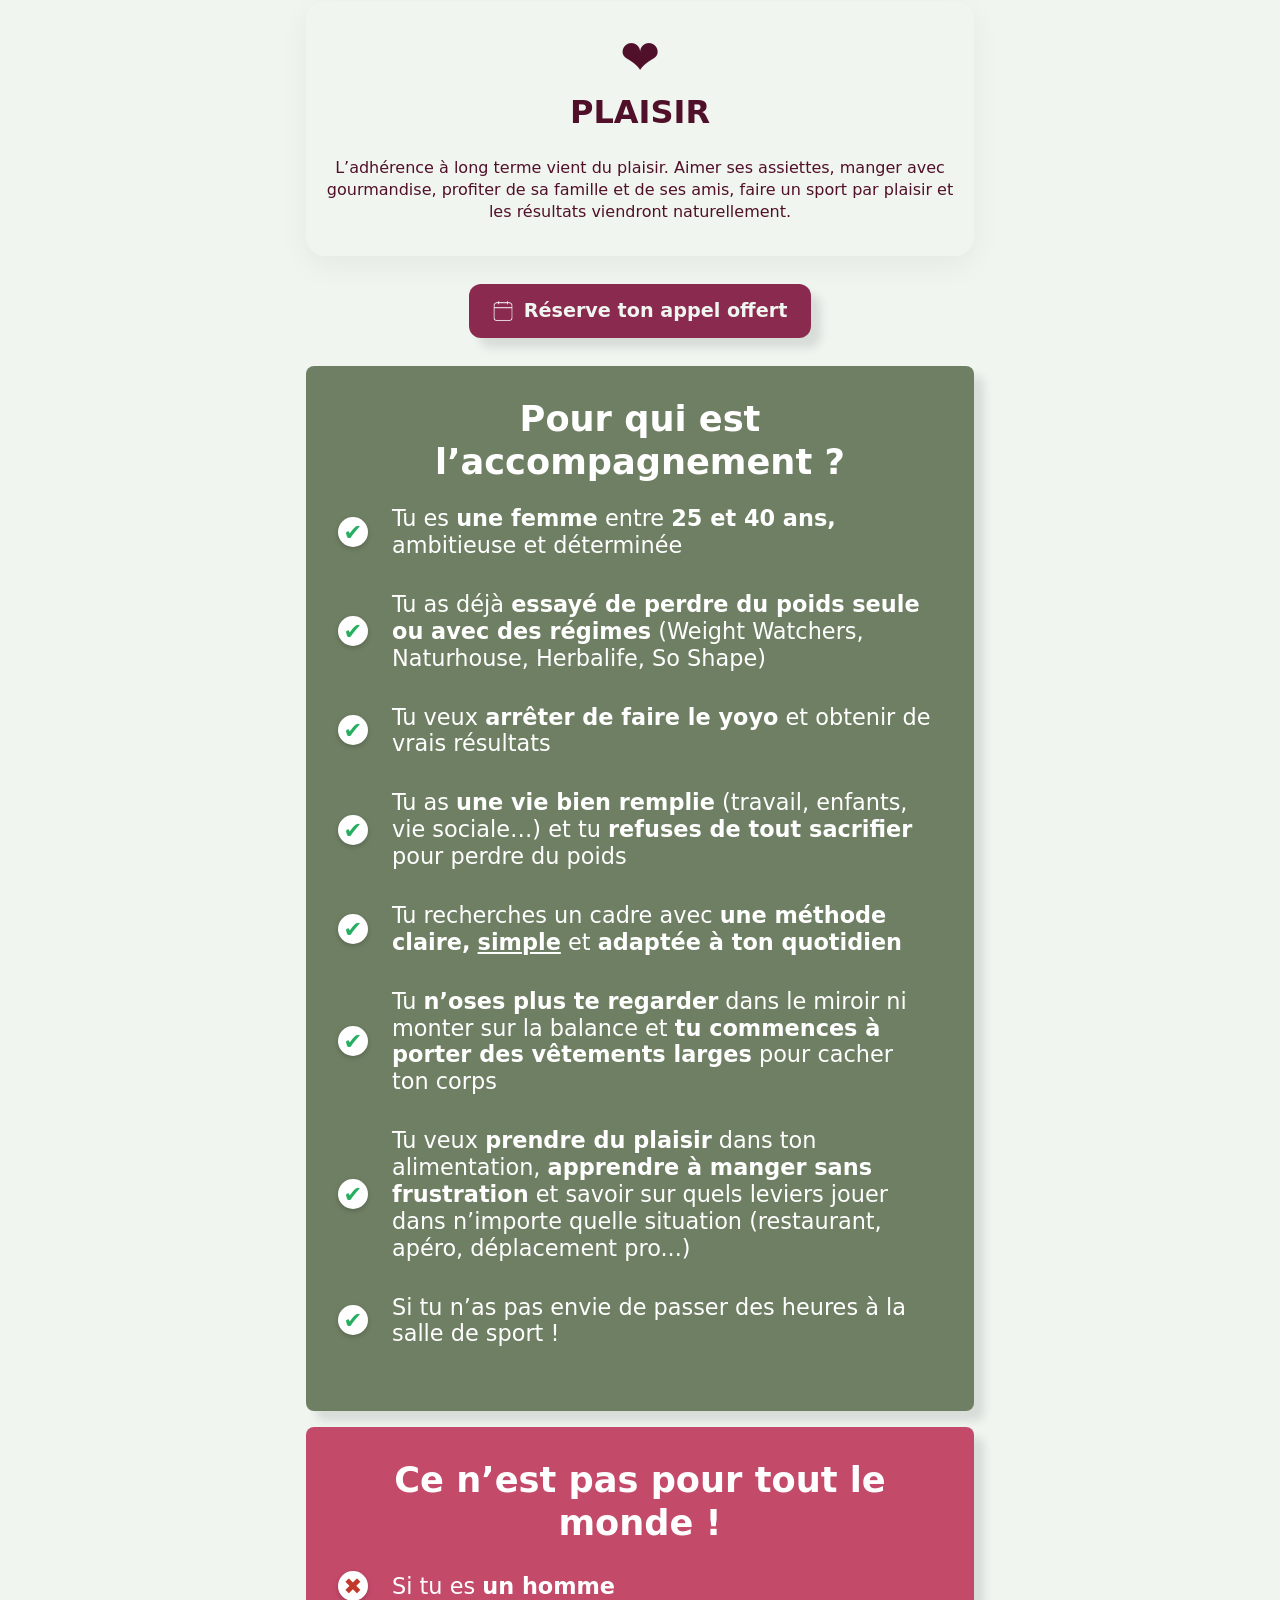
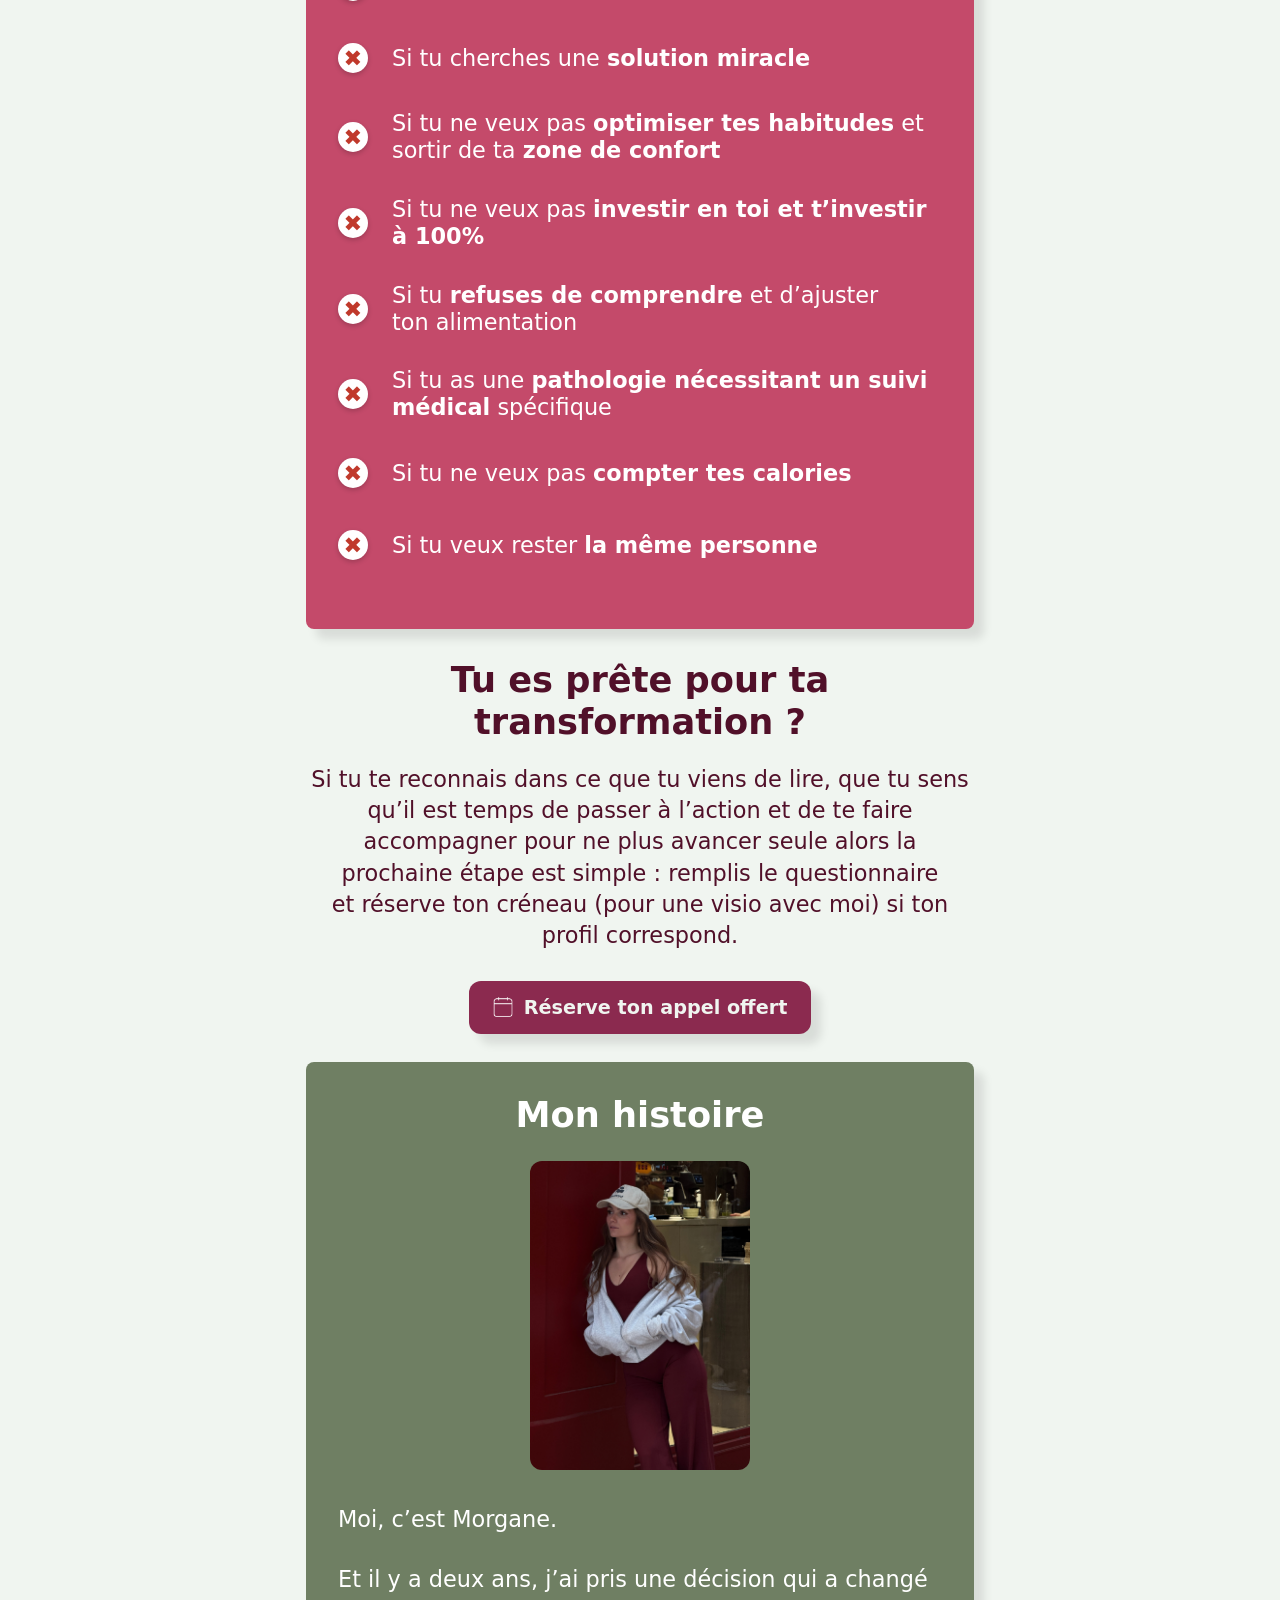
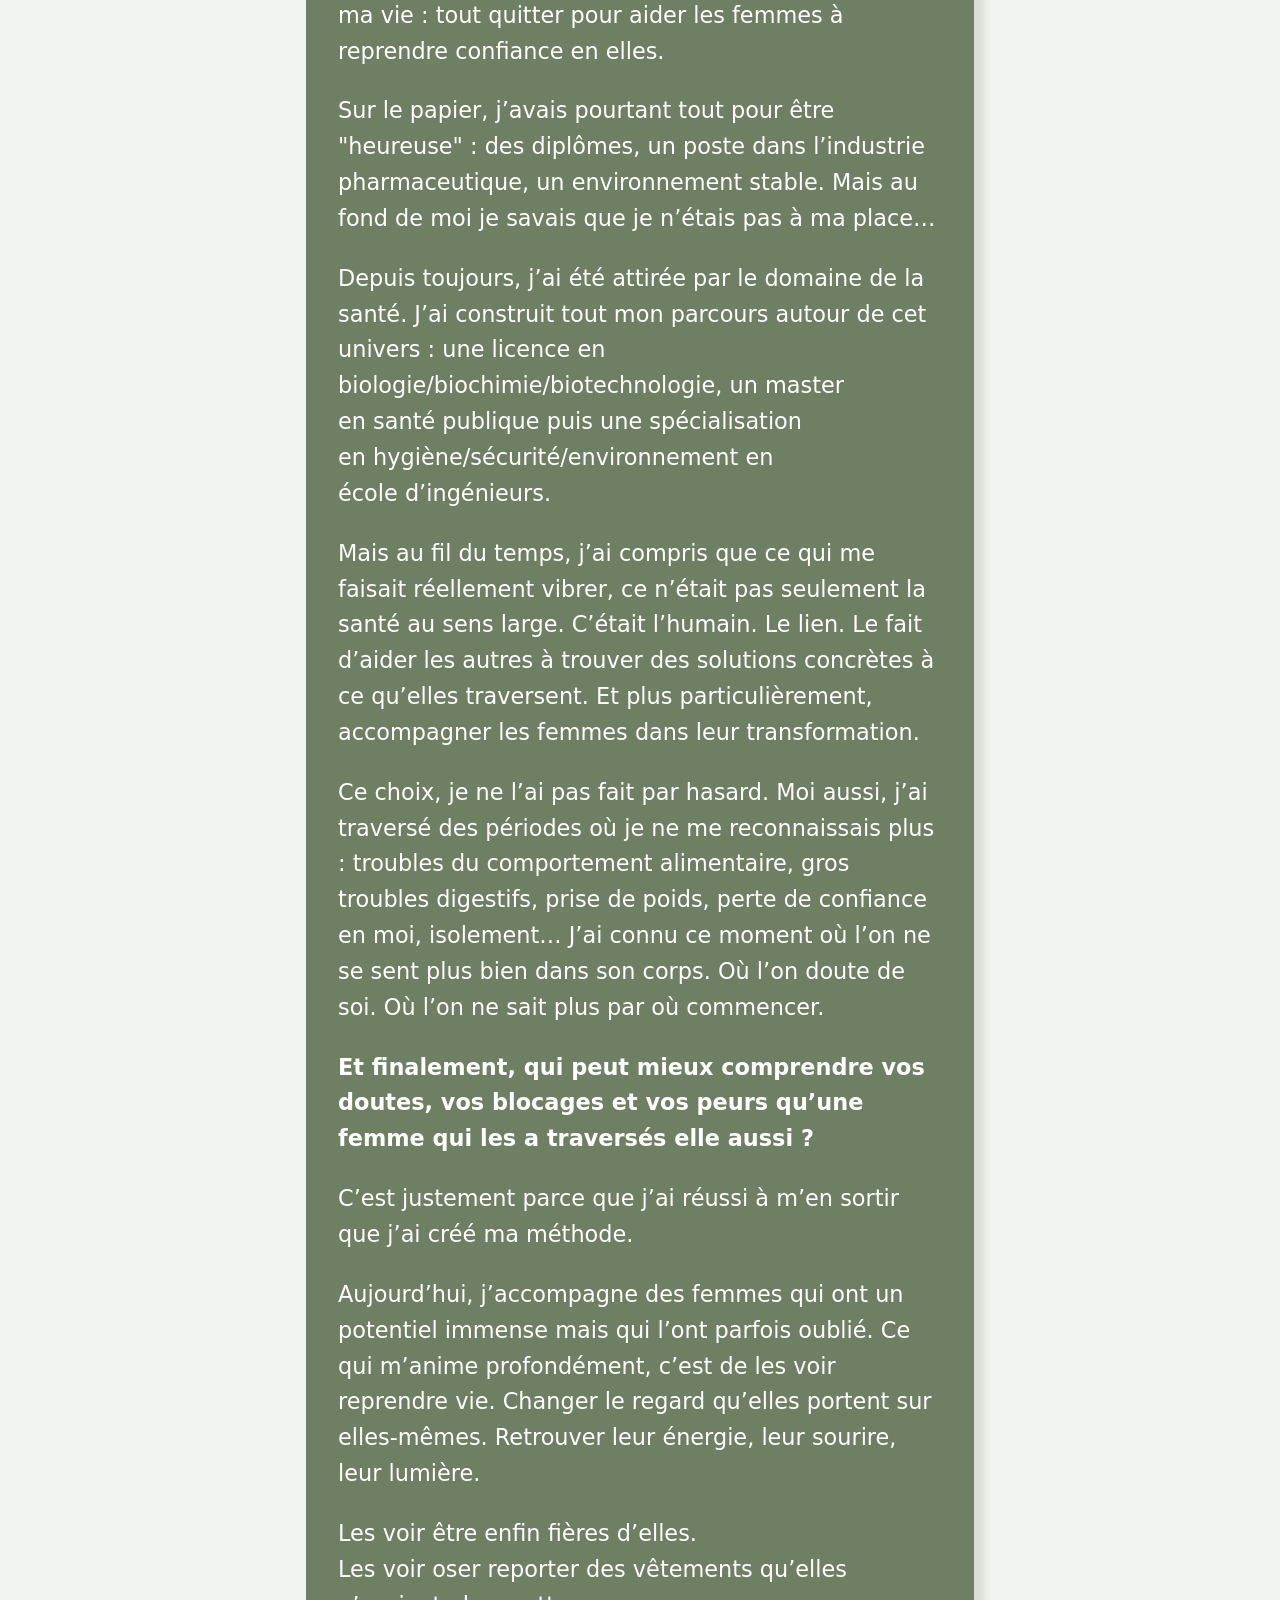
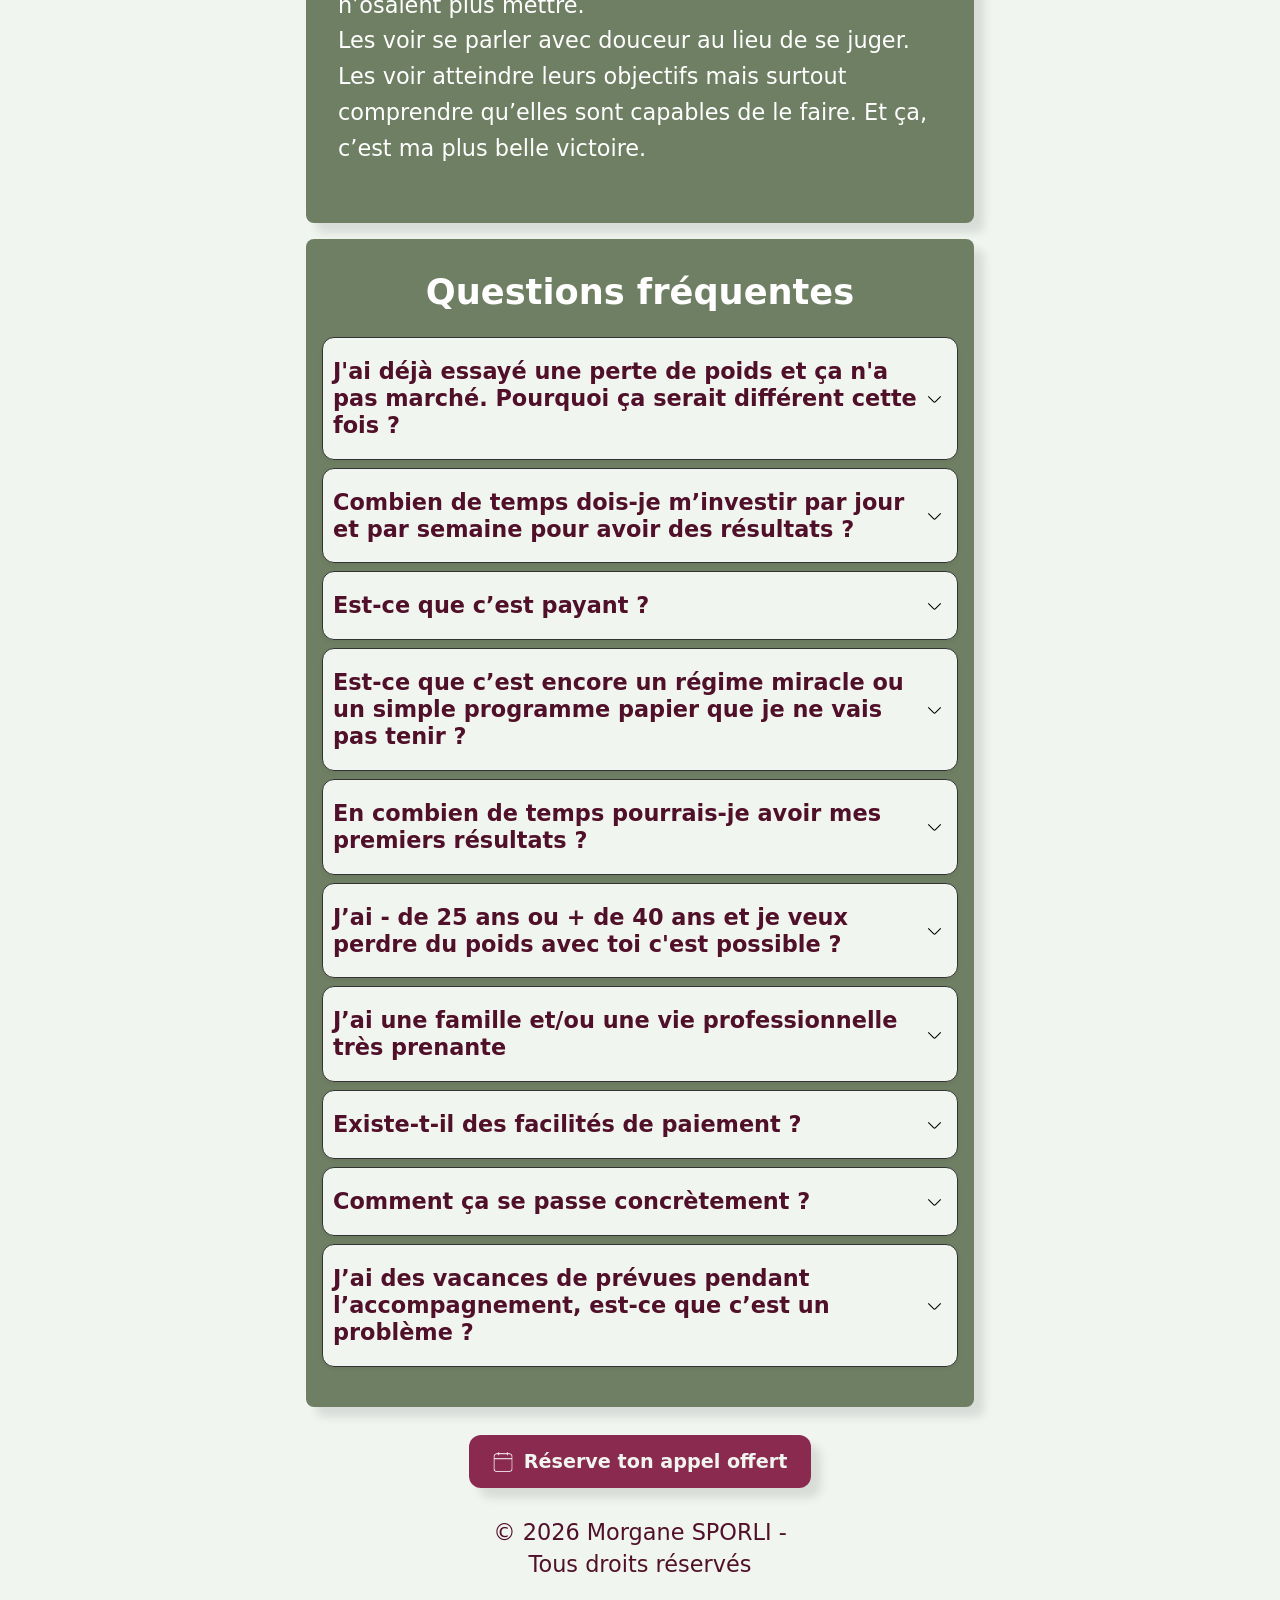
==== commit 0ded0e10: "finish?" ====
--- a/index.html
+++ b/index.html
@@ -238,20 +238,27 @@
             </div>
         </section>
 
-        <section id="méthode">
+        <section id="méthode" class="features-grid-up">
             <h2>La méthode des 3P</h2>
             <p>Un système durable pour transformer l’intention en action. Voici ma stratégie :</p>
-            <img src="PNG/Temps.png" alt="">
-            <h3>PATIENCE</h3>
-            <p>Une perte de poids saine et durable prend du temps.</p>
-            <p>C’est pour cette raison que l’accompagnement dure 90 jours : pour te laisser le temps de comprendre ton corps, de devenir autonome et d’apprendre à ajuster ta stratégie en fonction de ton quotidien.</p>
-            <p>Le but, c’est que tu saches exactement sur quels leviers agir lorsque des imprévus s’ajoutent à ton emploi du temps. <strong>C’est ta capacité à adapter tes habitudes face à ces imprévus qui fera la différence dans l’atteinte de ton objectif.</strong></p>
-            <img src="PNG/Perseverance.png" alt="">
-            <h3>PERSÉVÉRANCE</h3>
-            <p>Les écosystèmes gagnent toujours sur la motivation. Mise en place de routines, suivi hebdomadaire et boucles de feedback constantes.</p>
-            <img src="PNG/Plaisir.png" alt="">
-            <h3>PLAISIR</h3>
-            <p>L’adhérence à long terme vient du plaisir. Aimer ses assiettes, manger avec gourmandise, profiter de sa famille et de ses amis, faire un sport par plaisir et les résultats viendront naturellement.</p>
+            <div class="feature-card">
+                <div class="icon">⏳</div>
+                <h3>PATIENCE</h3>
+                <p>Une perte de poids saine et durable prend du temps.</p>
+                <p>C’est pour cette raison que l’accompagnement dure 90 jours : pour te laisser le temps de comprendre ton corps, de devenir autonome et d’apprendre à ajuster ta stratégie en fonction de ton quotidien.</p>
+                <p>Le but, c’est que tu saches exactement sur quels leviers agir lorsque des imprévus s’ajoutent à ton emploi du temps. <strong>C’est ta capacité à adapter tes habitudes face à ces imprévus qui fera la différence dans l’atteinte de ton objectif.</strong></p>
+            </div>
+            <div class="feature-card">  
+                <div class="icon">🔁</div>
+                <h3>PERSÉVÉRANCE</h3>
+                <p>Les écosystèmes gagnent toujours sur la motivation. Mise en place de routines, suivi hebdomadaire et boucles de feedback constantes.</p>
+            </div>
+            <div class="feature-card">
+                <div class="icon">❤️</div>
+                <h3>PLAISIR</h3>
+                <p>L’adhérence à long terme vient du plaisir. Aimer ses assiettes, manger avec gourmandise, profiter de sa famille et de ses amis, faire un sport par plaisir et les résultats viendront naturellement.</p>
+            </div>
+        
         </section>
 
         <section class="boutton-questionnaire">
--- a/CSS/base.css
+++ b/CSS/base.css
@@ -74,4 +74,13 @@
 }
 #méthode h2{
     margin-top: 70px;
+}
+
+#méthode h3 {
+  margin-top: 0px;
+  margin-bottom: 0px;
+}
+
+#méthode p{
+  margin-top: 10px;
 }
--- a/CSS/cards.css
+++ b/CSS/cards.css
@@ -12,16 +12,27 @@
     gap: 30px;
     margin-top: 2rem;
 }
-
-@media (max-width: 500px) {
+.features-grid-up {
+    display: grid;
+    grid-template-columns: 1fr;
+    gap: 30px;
+    margin-top: 2rem;
+}
+
+@media (max-width: 600px) {
     .features-grid-2 {
-        grid-template-columns: repeat(1, minmax(220px, 1fr));
+        grid-template-columns: 1fr;
         gap: 10px;
     }
     .features-grid-4 {
         grid-template-columns: repeat(2, minmax(0, 1fr));
         gap: 10px;
     }
+    .features-grid-up {
+        grid-template-columns: 1fr;
+        gap: 15px;
+        margin-top: 2rem;
+        }
 }
 
 .feature-card {
@@ -51,8 +62,15 @@
     margin: 0;
 }
 
+.feature-card .icon{
+    font-size: 3rem;
+    margin-bottom: 12px;
+    line-height: 1
+}
+
 .feature-card-little .icon{
     font-size: 2.2rem;
+    margin-bottom: 0px;
 }
 
 .feature-card p {
@@ -89,14 +107,16 @@
 .feature-card h4 {
     display: flex;
     align-items: center;
+    justify-content: center;
     gap: 4px;
     margin: 1rem 0 0.7rem 0;
     font-weight: bold;
     font-size: clamp(1.15rem, 4.5vw, 1.55rem);
+    text-align: center;
 }
 
 .feature-card h4 img {
-    width: 35px; /* Ajuste la taille de l'image selon tes besoins */
+    width: 35px; 
 }
 
 .feature-card .small-text {
@@ -106,18 +126,34 @@
     margin-top: 10px;
 }
 
+#méthode .feature-card {
+    padding: 32px 20px;
+    min-height: 220px;
+}
+#méthode .feature-card p {
+    font-size: 1rem;
+    text-align: center;
+    margin: 25px 0 0 0;
+}
+
 .carousel-wrapper {
     position: relative;
 }
 
 .carousel {
     display: flex;
+    align-items: flex-start;
     overflow-x: auto;
+    overflow-y: hidden;
     scroll-snap-type: x mandatory;
+    scroll-padding-inline: 11%;
     -webkit-overflow-scrolling: touch; 
     scrollbar-width: none; 
     margin-top: 13px;
     scroll-behavior: smooth;
+    gap: 14px;
+    padding-inline: 11%;
+    transition: height 0.25s ease;
 }
 
 .carousel::-webkit-scrollbar {
@@ -125,8 +161,9 @@
 }
 
 .carousel .feature-card{
-    scroll-snap-align: start;
-    flex: 0 0 100%;
+    scroll-snap-align: center;
+    flex: 0 0 78%;
+    height: auto;
 }
 
 .carousel-btn {
@@ -198,10 +235,13 @@
         display: flex;
         overflow-x: auto;
         scroll-snap-type: x mandatory;
+        scroll-padding-inline: 0;
         -webkit-overflow-scrolling: touch; 
         scrollbar-width: none; 
         margin-top: 13px;
         scroll-behavior: smooth;
+        gap: 0;
+        padding-inline: 0;
     }
     
     .carousel::-webkit-scrollbar {
--- a/CSS/bio.css
+++ b/CSS/bio.css
@@ -16,7 +16,7 @@
     }
 
     #bio .bio-img {
-        width: 100%;
+        width: 200px;
         max-width: 350px;
         height: auto;
     }
--- a/CSS/img.css
+++ b/CSS/img.css
@@ -11,22 +11,6 @@
   margin-top: 30px;
 }
 
-#méthode img {
-  margin: 10px auto;
-  margin-bottom: 7px;
-  margin-top: 33px;
-  width: max(10%, 40px);
-  height: auto;
-}
-#méthode h3 {
-  margin-top: 0px;
-  margin-bottom: 0px;
-}
-
-#méthode p{
-  margin-top: 10px;
-}
-
 @media (max-width: 600px) {
   #hero img {
     margin-top: 0;
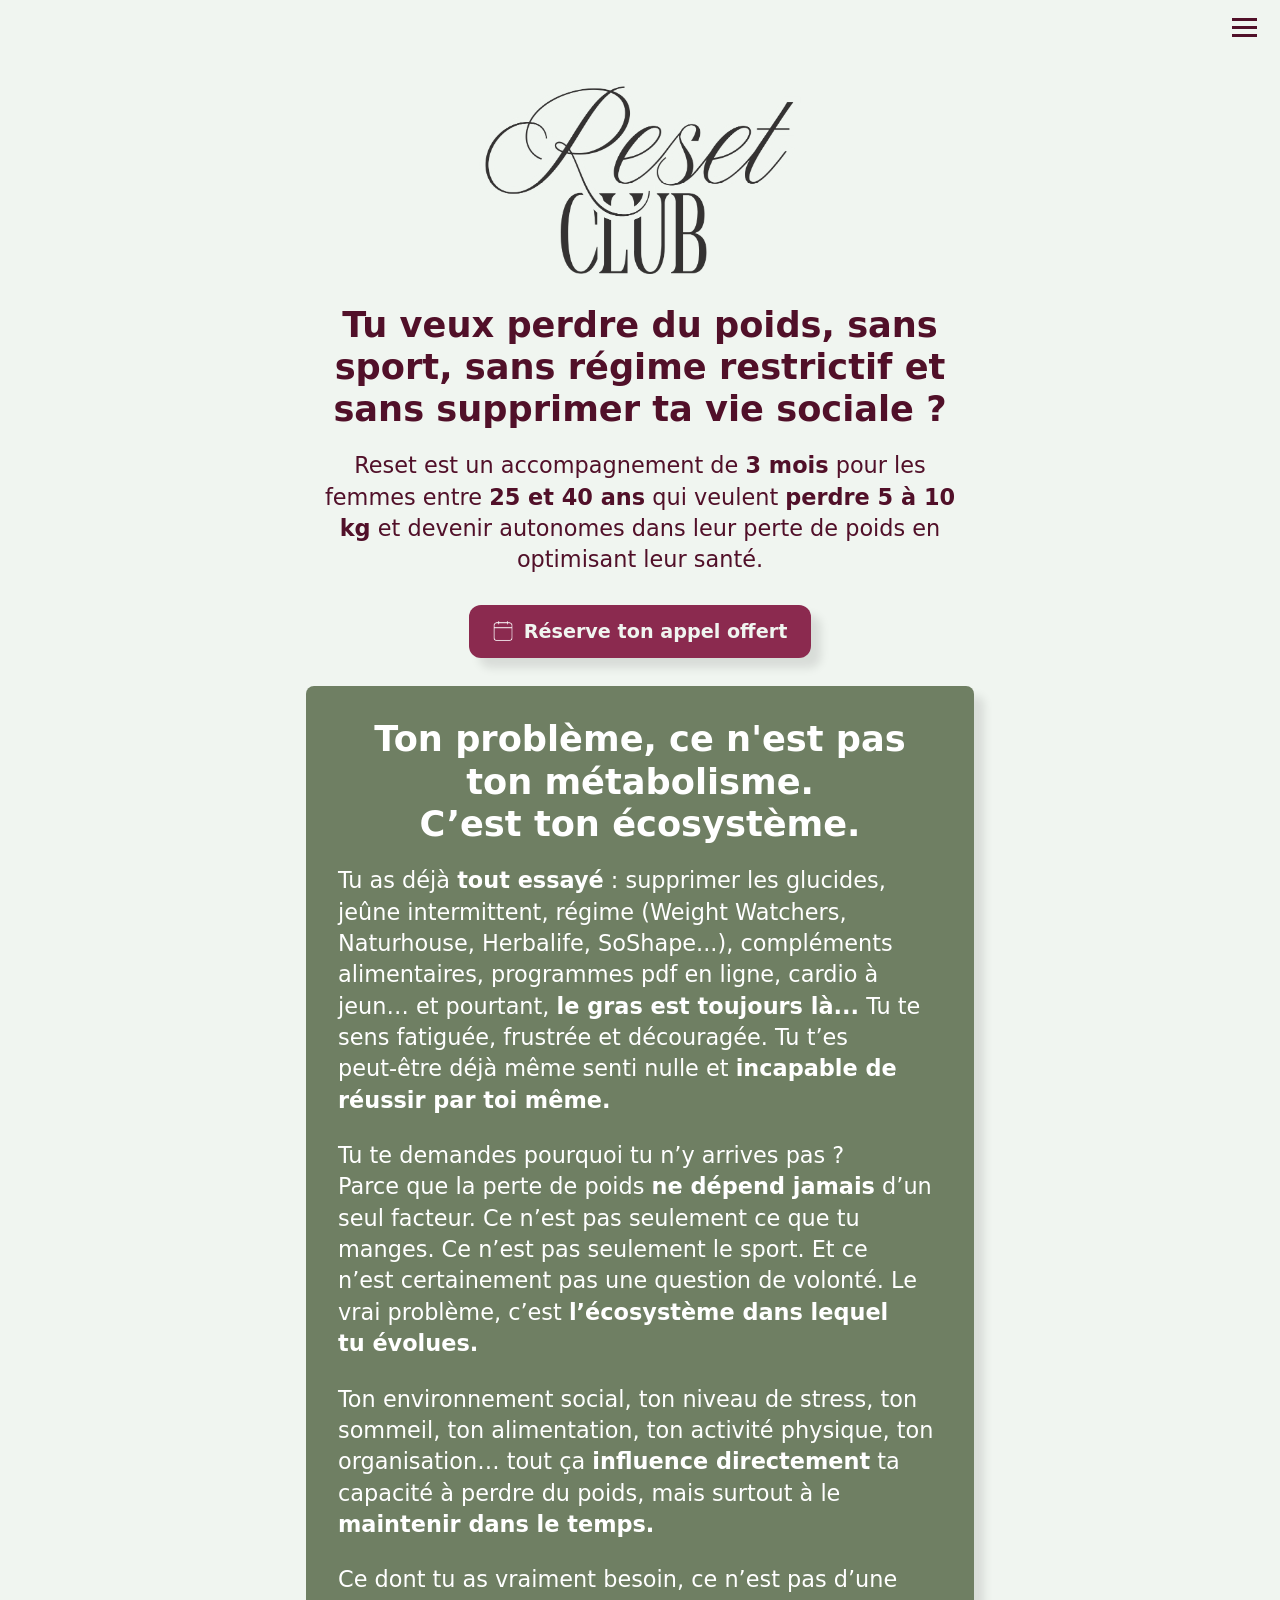
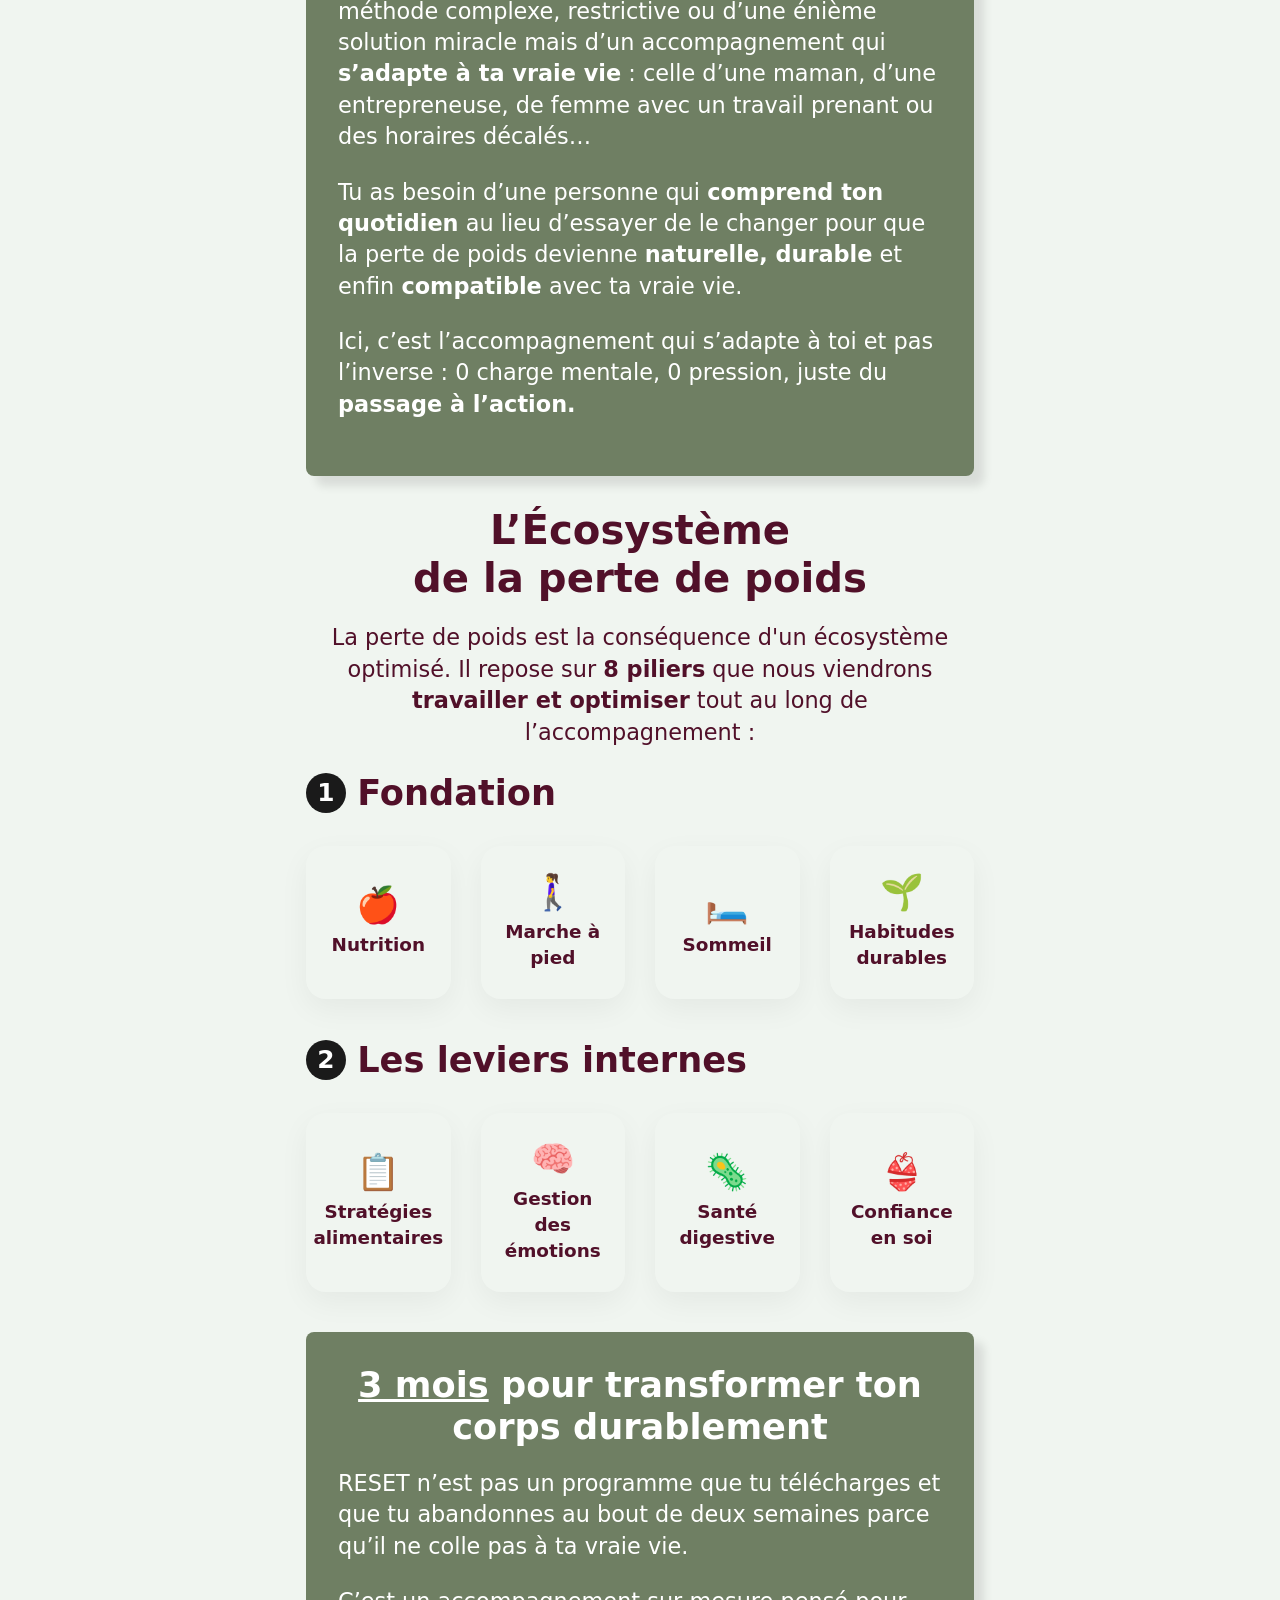
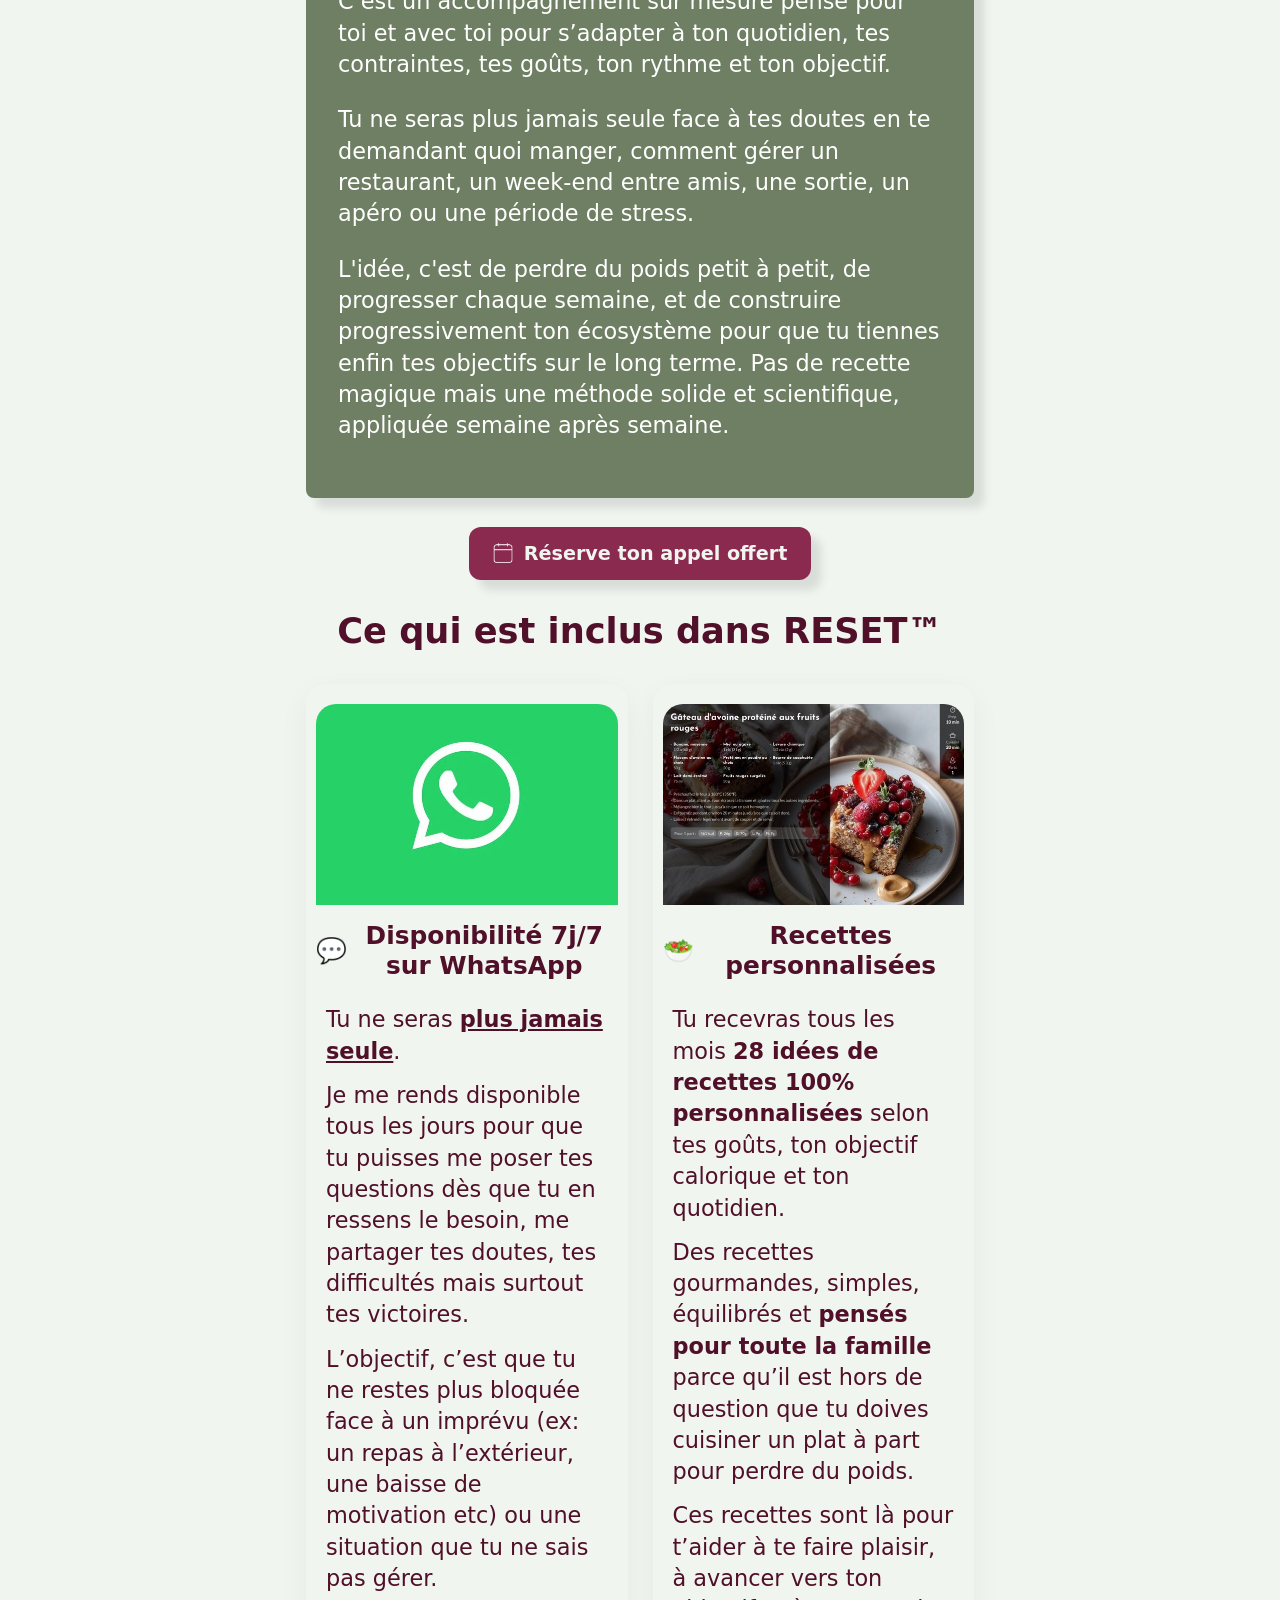
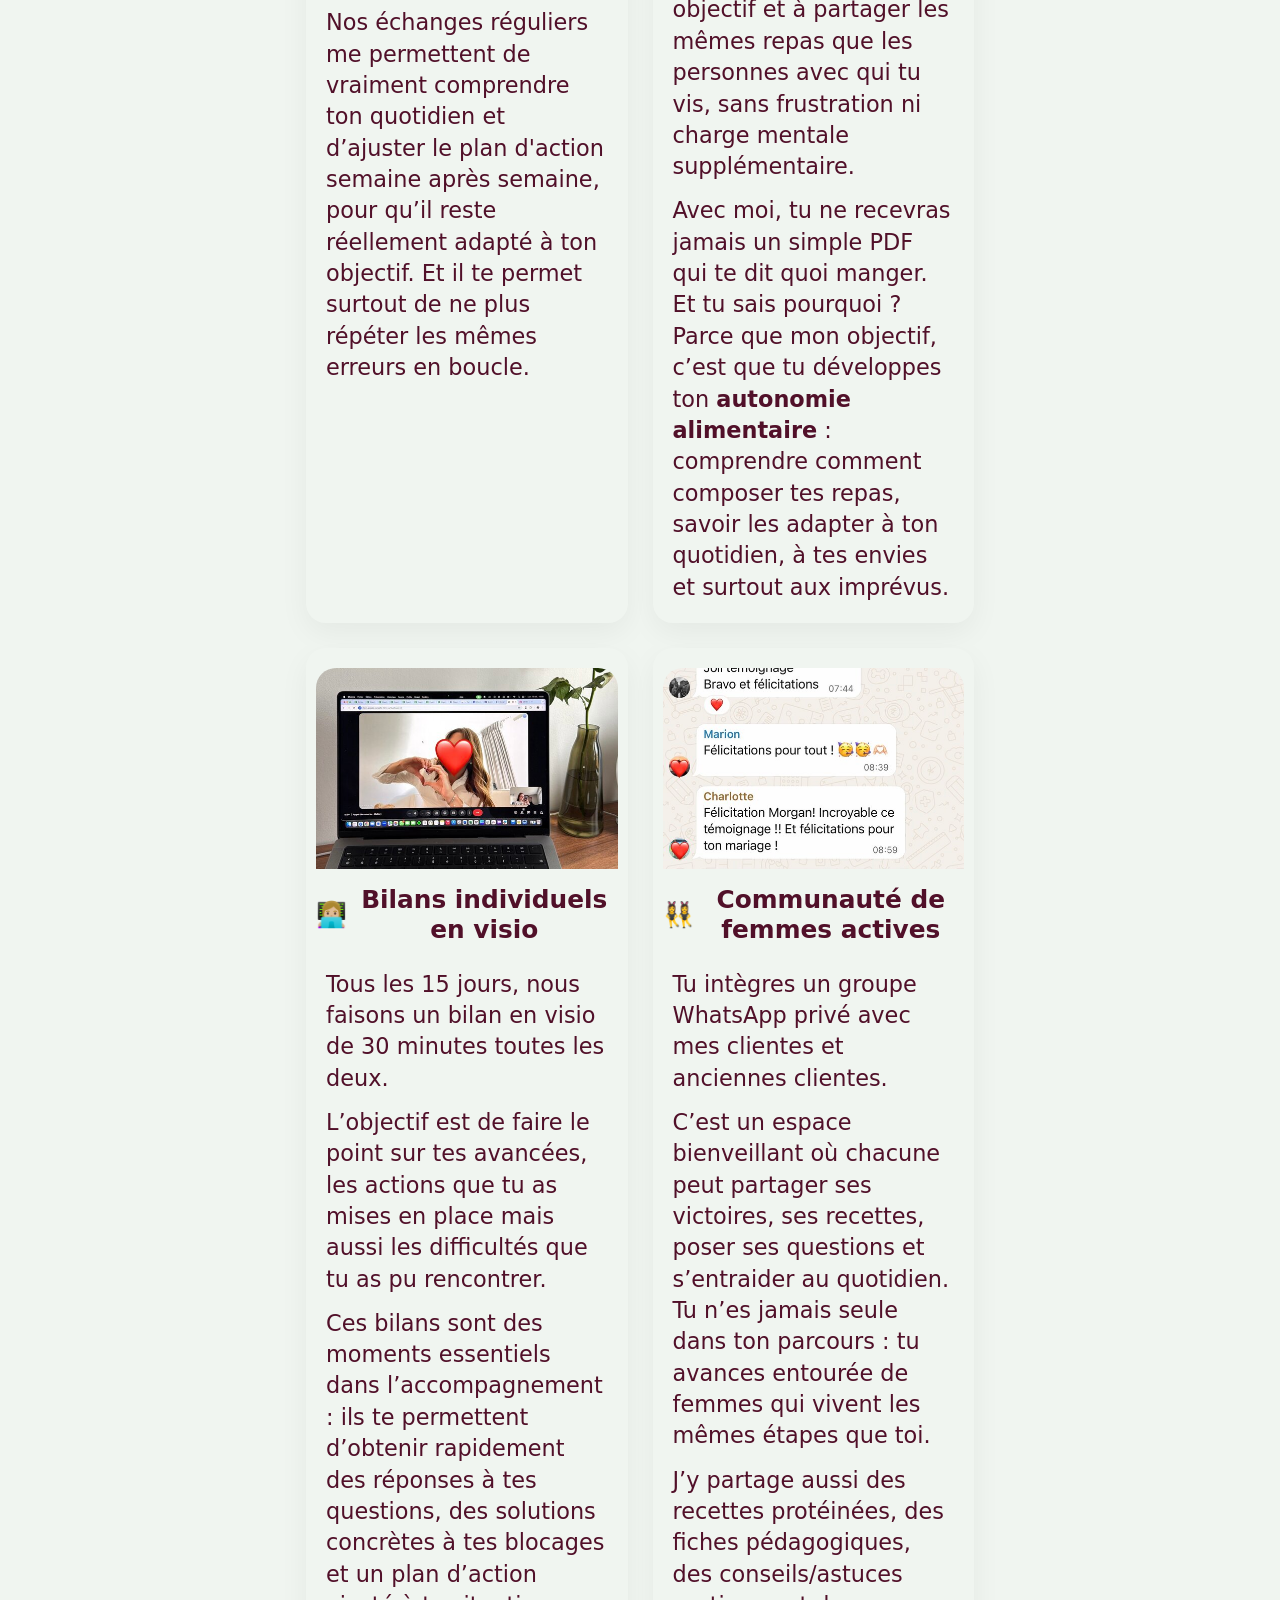
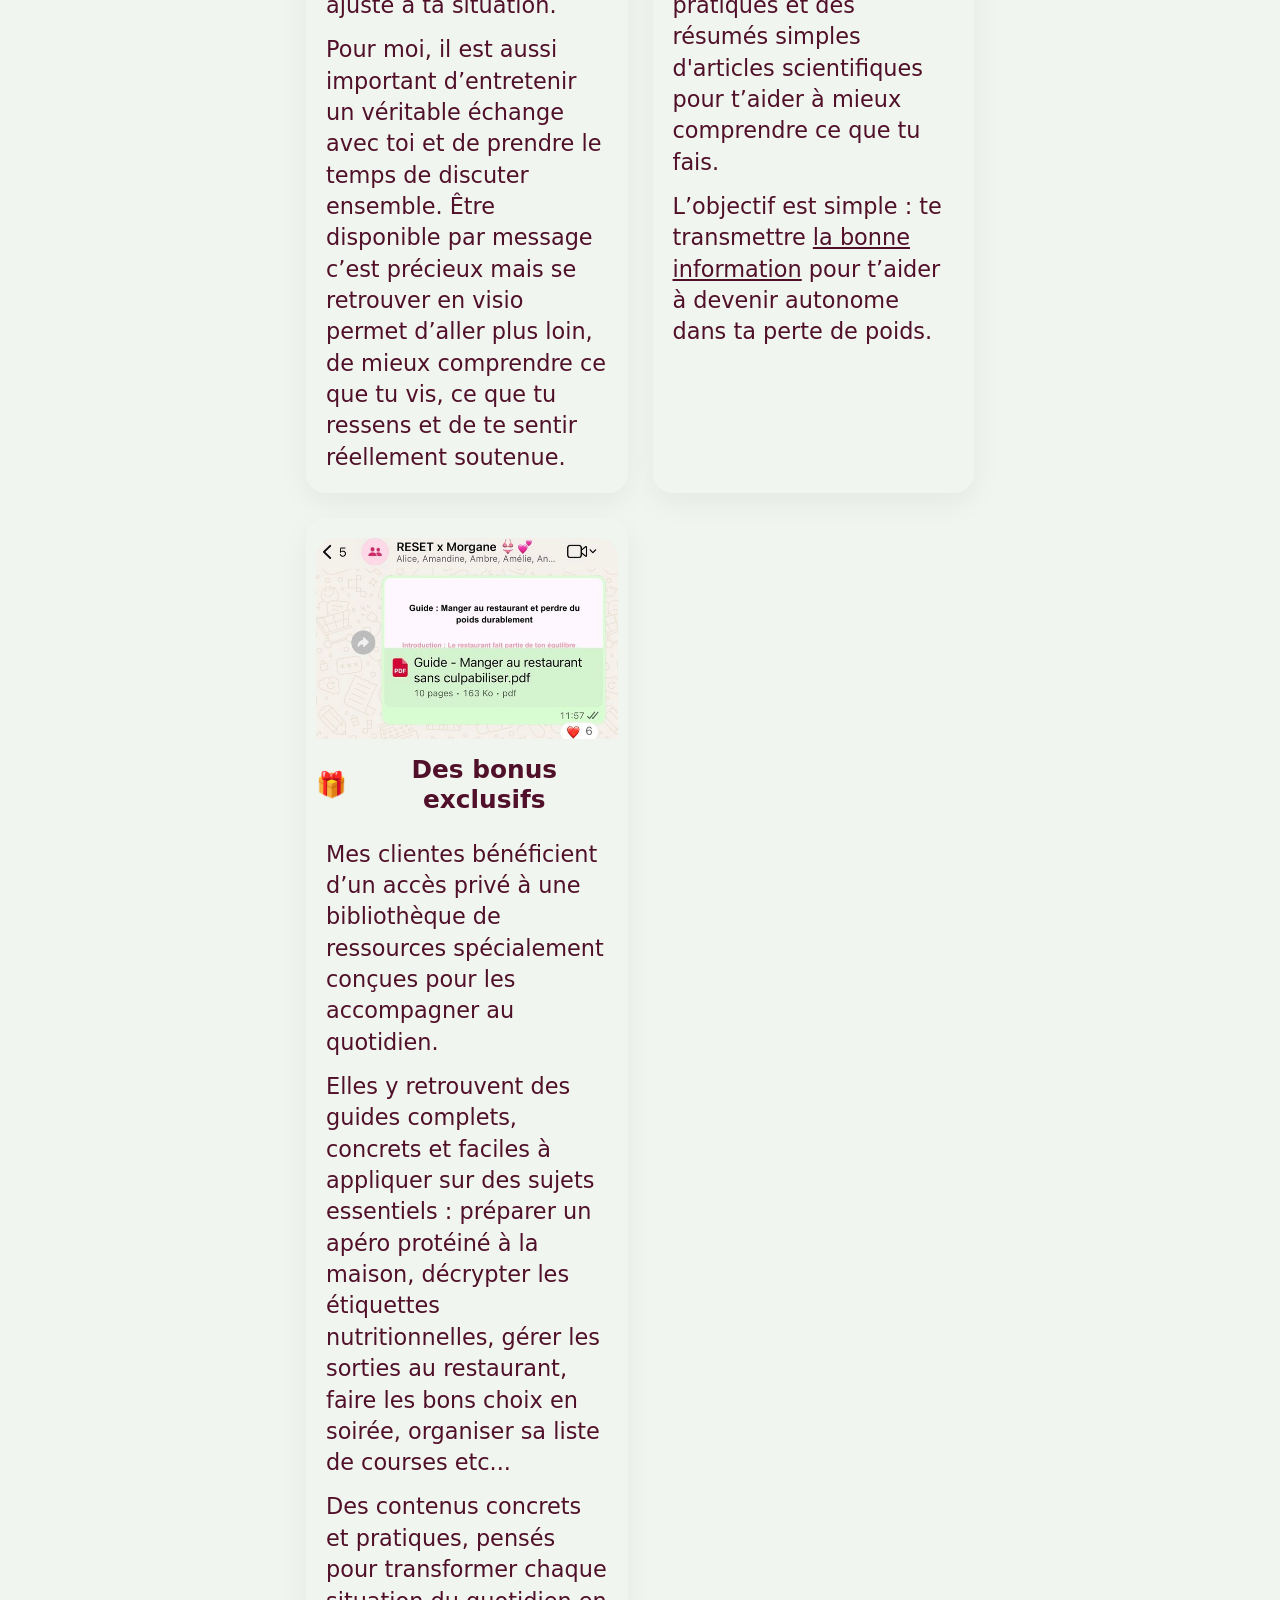
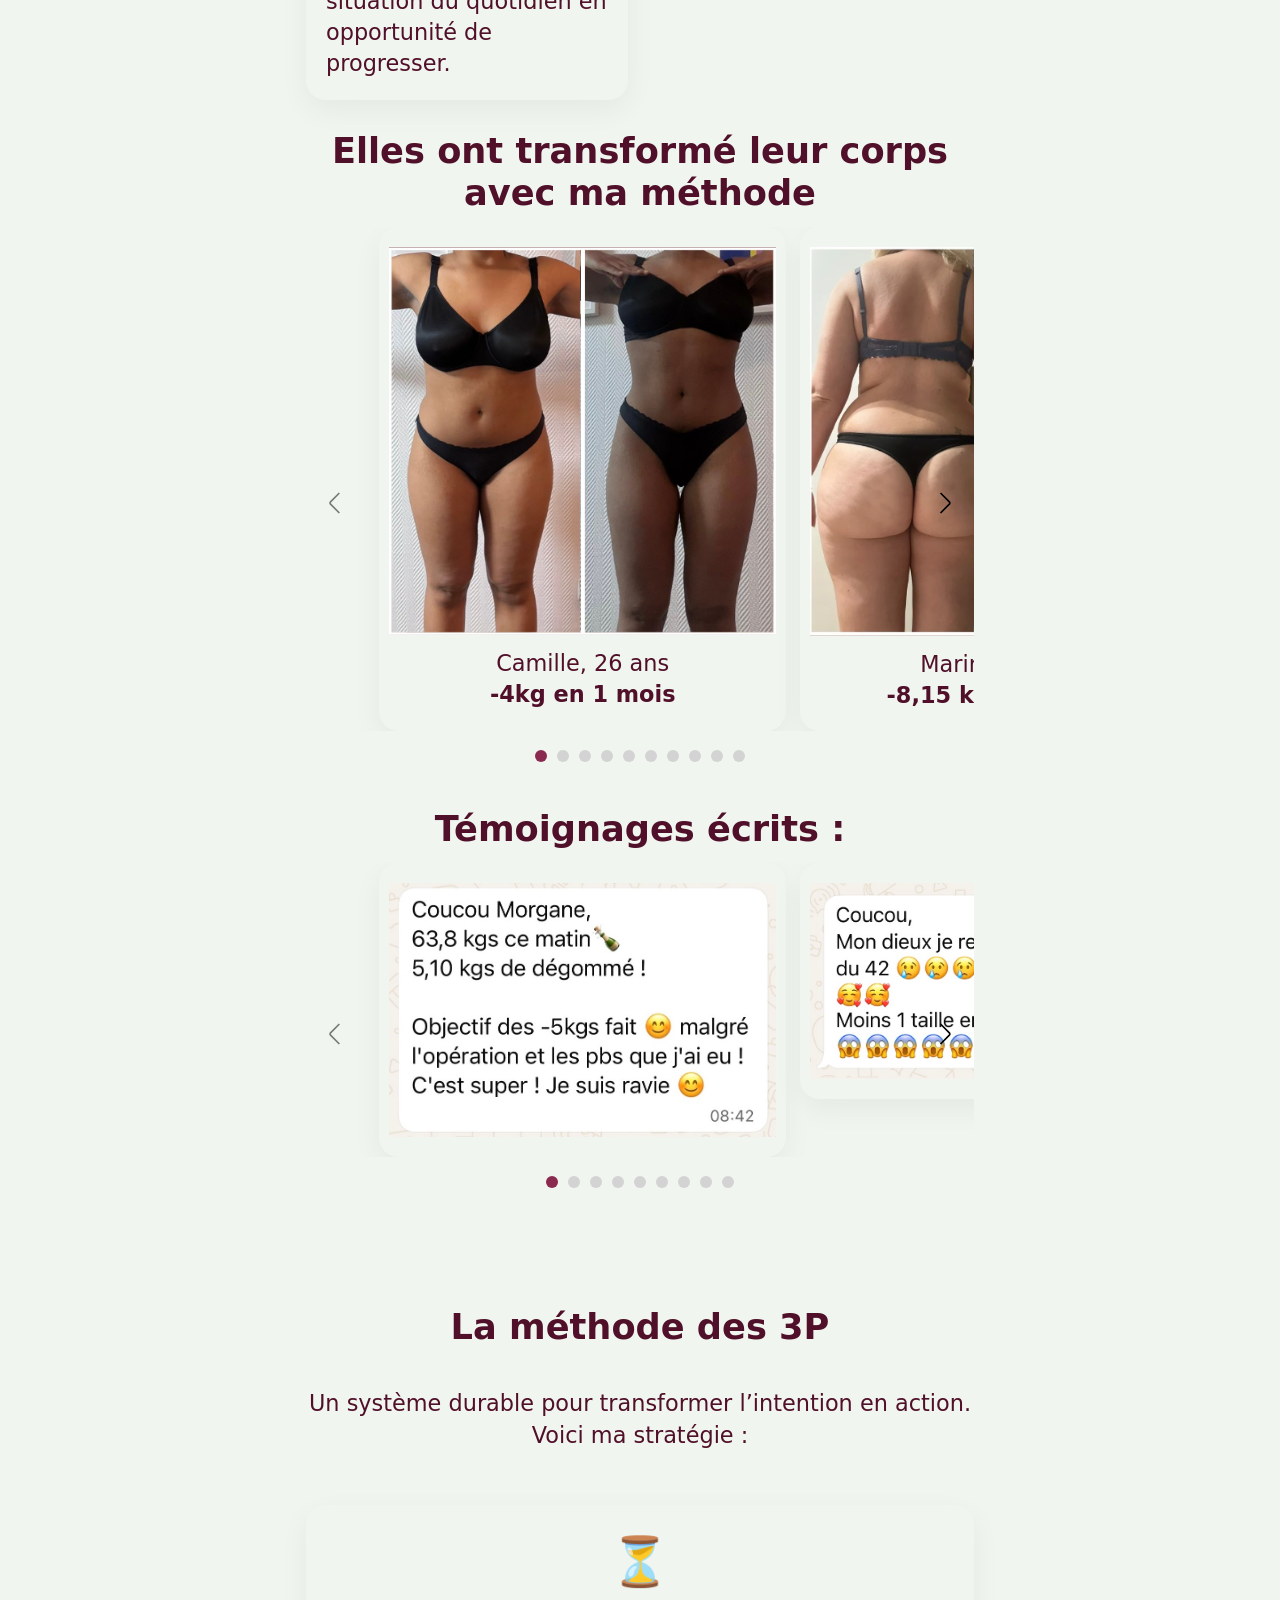
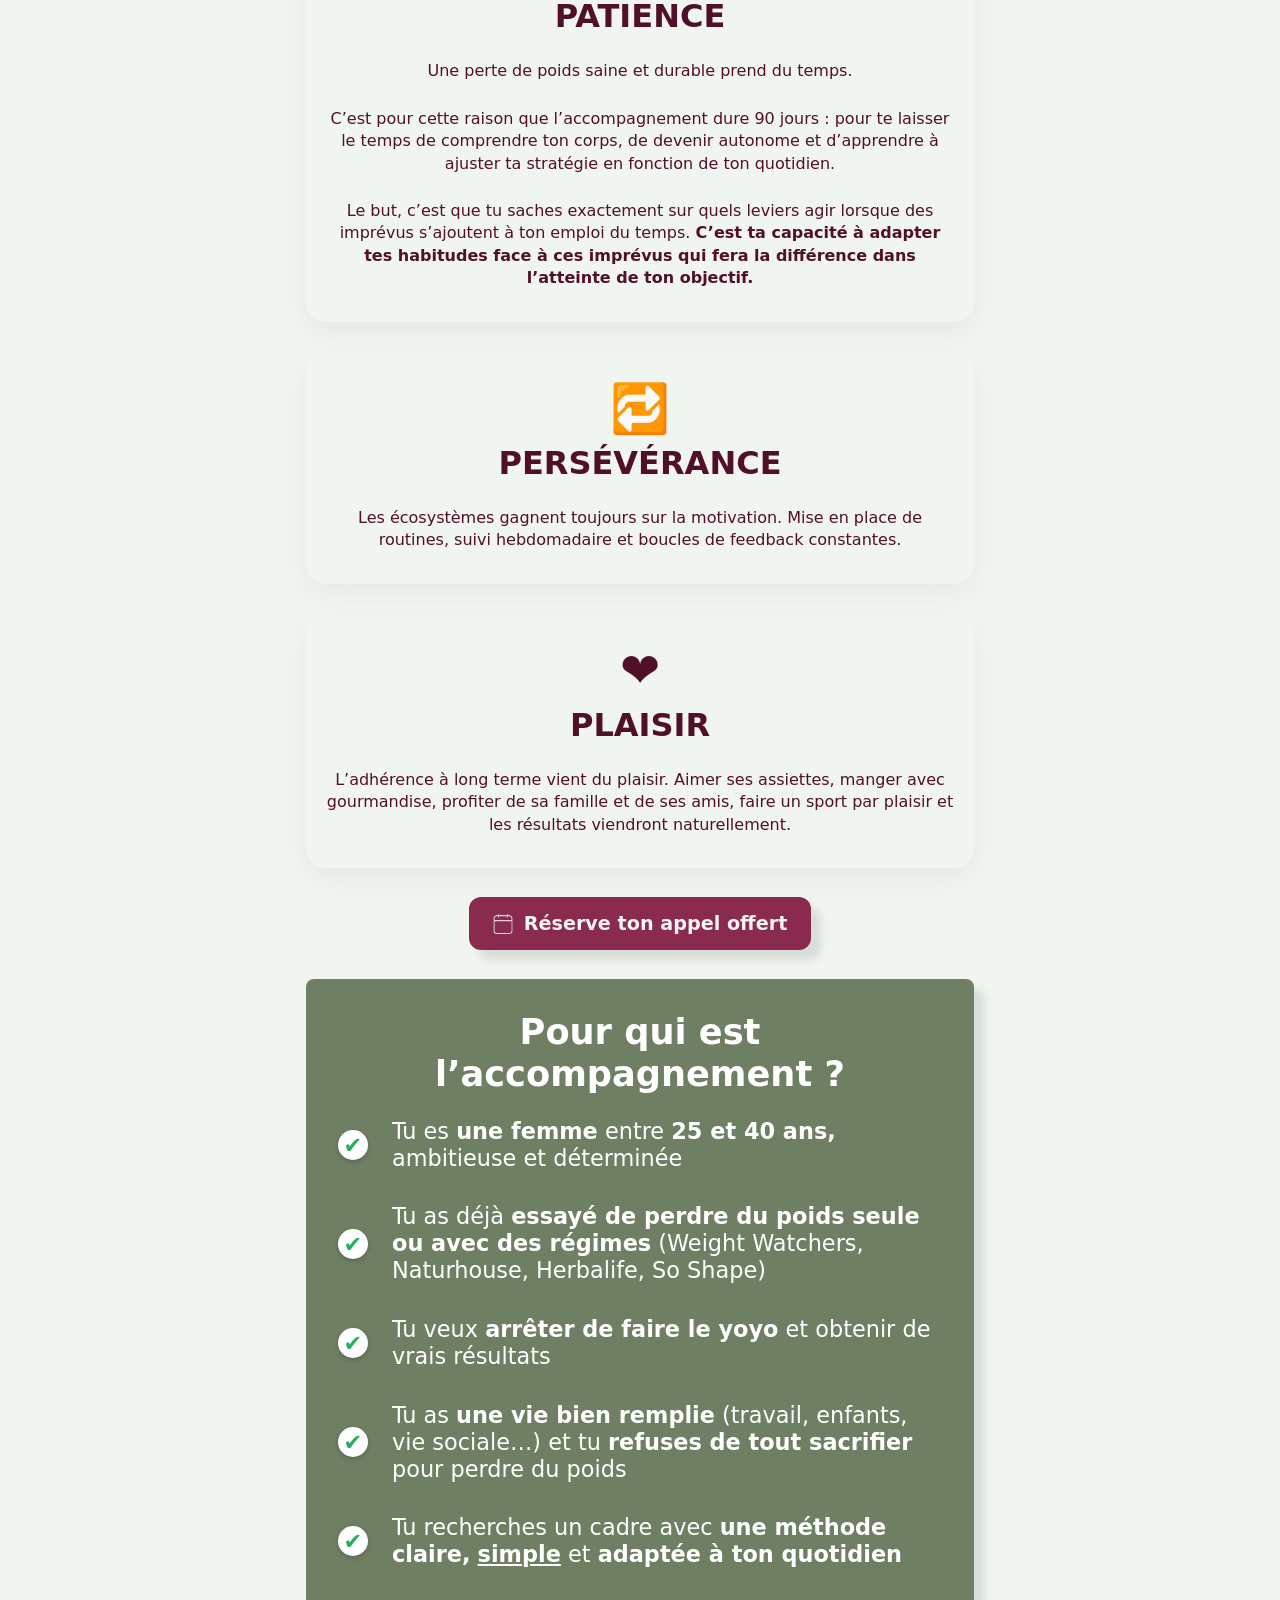
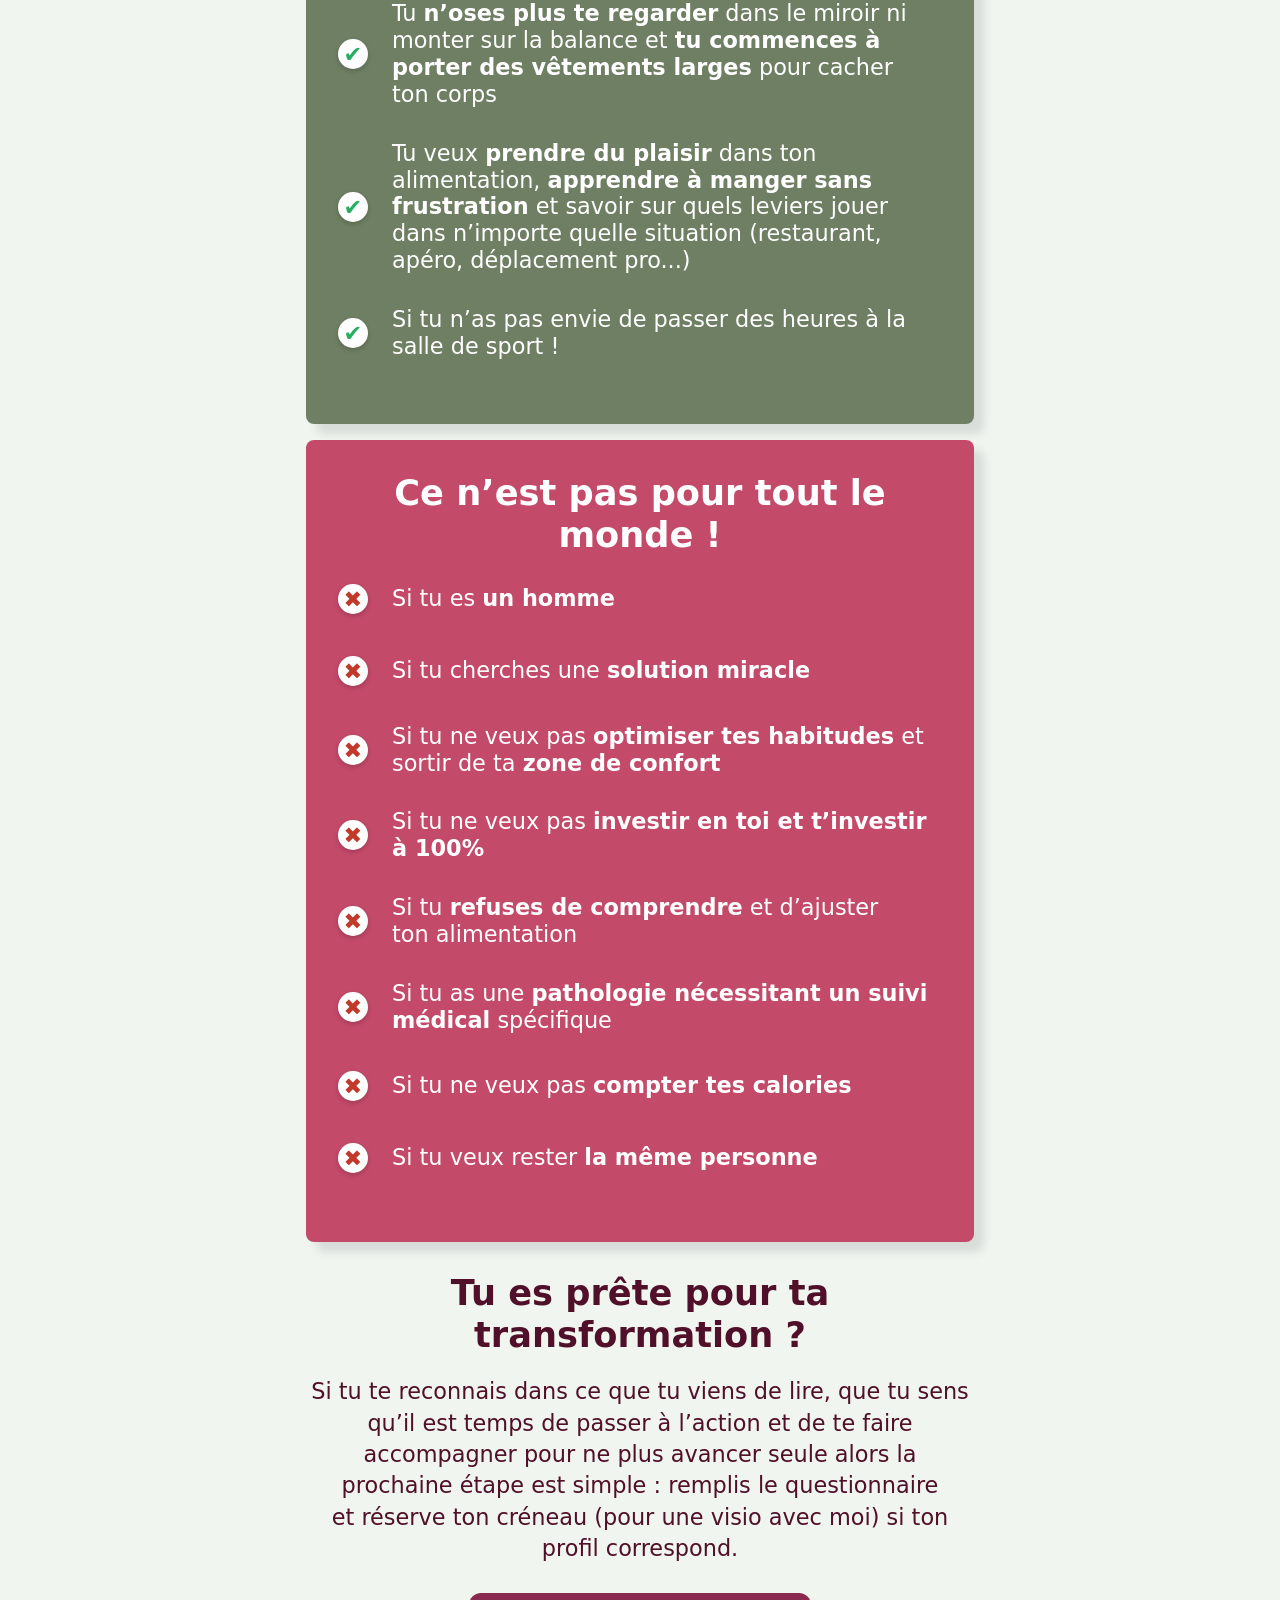
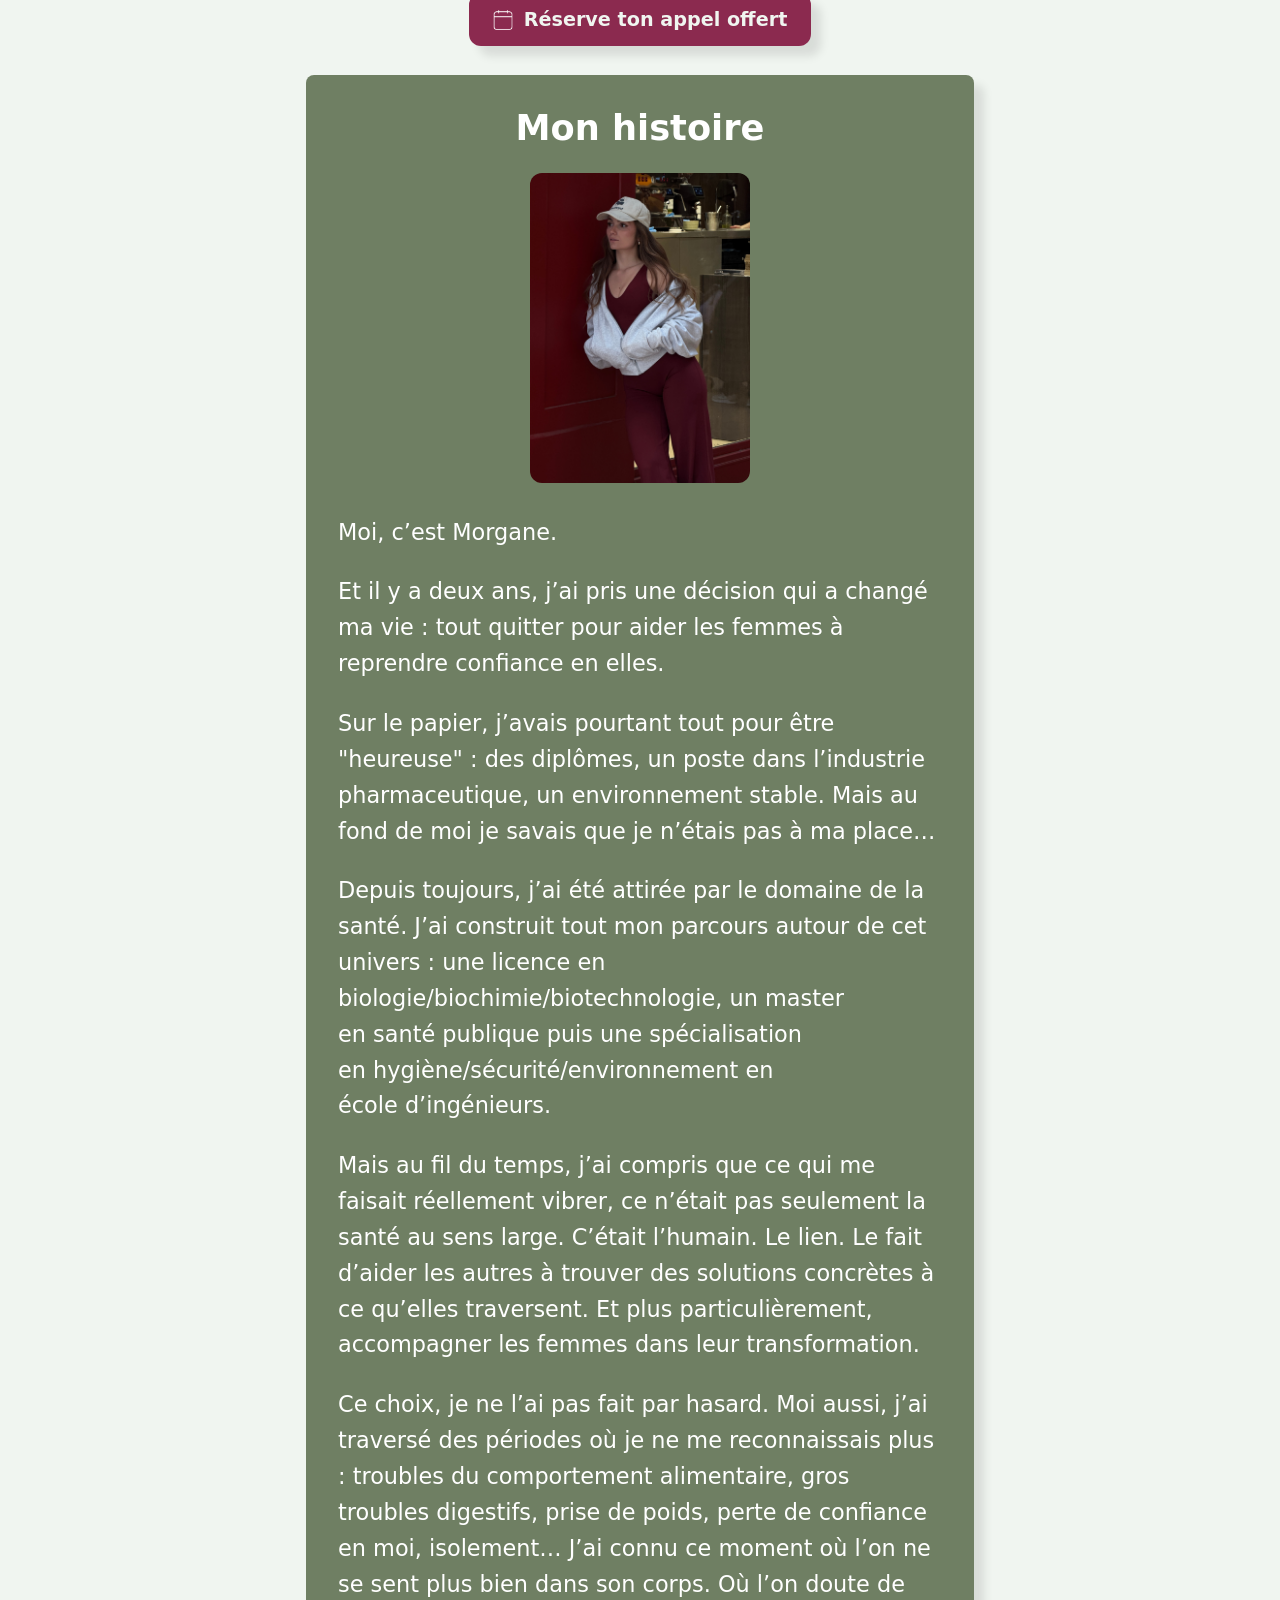
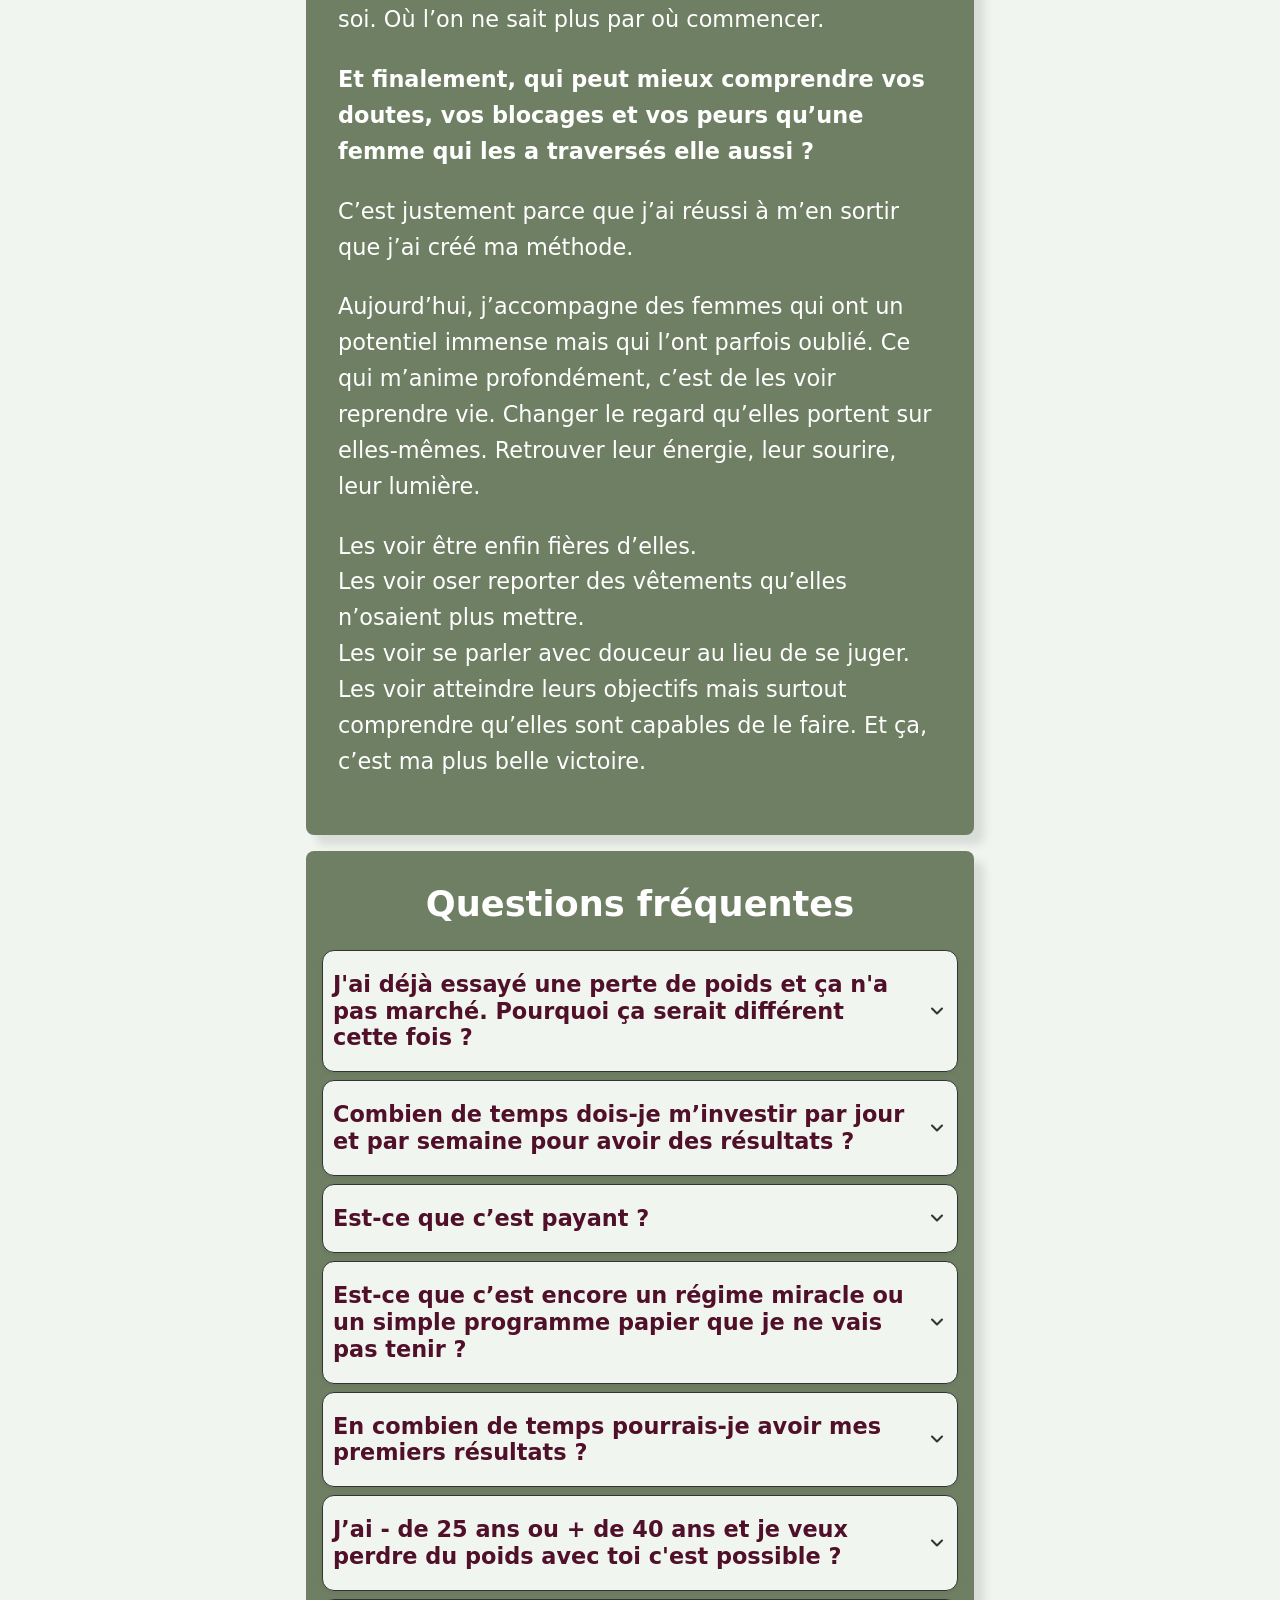
==== commit 110d6664: "changement photo" ====
--- a/index.html
+++ b/index.html
@@ -1,5 +1,6 @@
 <!DOCTYPE html>
 <html lang="fr">
+
 <head>
     <meta charset="UTF-8">
     <meta name="viewport" content="width=device-width, initial-scale=1.0">
@@ -18,6 +19,7 @@
     <link rel="stylesheet" href="CSS/testimonials.css">
     <script src="JS/main.js" defer></script>
 </head>
+
 <body>
     <section class="main">
         <nav class="site-nav" aria-label="Navigation principale">
@@ -31,49 +33,71 @@
                 <a class="site-brand" href="#preuves-texte">Témoignages</a>
                 <a class="site-brand" href="#bio">À propos de Morgane</a>
                 <a class="site-brand" href="#faq">FAQ</a>
-                <a class="btn nav-cta" href="https://tally.so/r/NpYEzl"><img src="PNG/calendrier.png" alt="calendrier">Réserve ton appel offert</a>
+                <a class="btn nav-cta" href="https://tally.so/r/NpYEzl"><img src="IMG/calendrier.png"
+                        alt="calendrier">Réserve ton appel offert</a>
             </div>
         </nav>
 
         <section id="hero">
-            <img src="PNG/Titre.png" alt="Logo RESET" class="hero-logo">
+            <img src="IMG/Titre.png" alt="Logo RESET" class="hero-logo">
         </section>
 
         <section id="intro">
             <h2>Tu veux perdre du poids, sans sport, sans régime restrictif et sans supprimer ta vie sociale ?</h2>
-            <p>Reset est un accompagnement de <strong>3 mois</strong> pour les femmes entre <strong>25 et 40 ans</strong> qui veulent <strong>perdre 5 à 10 kg</strong> et devenir autonomes dans leur perte de poids en optimisant leur santé.</p>
-        </section>
-        
+            <p>Reset est un accompagnement de <strong>3 mois</strong> pour les femmes entre <strong>25 et 40
+                    ans</strong> qui veulent <strong>perdre 5 à 10 kg</strong> et devenir autonomes dans leur perte de
+                poids en optimisant leur santé.</p>
+        </section>
+
         <section class="boutton-questionnaire">
-            <a class="btn" href="https://tally.so/r/NpYEzl"><img src="PNG/calendrier.png" alt="calendrier">Réserve ton appel offert</a>
+            <a class="btn" href="https://tally.so/r/NpYEzl"><img src="IMG/calendrier.png" alt="calendrier">Réserve ton
+                appel offert</a>
         </section>
 
         <input type="checkbox" id="textbox-toggle" class="hidden-checkbox">
-        <div class="text-box fade-out" >
+        <div class="text-box fade-out">
             <label for="textbox-toggle" class="close-btn">&times;</label>
             <div class="text-box-icon-wrapper">
-                <img src="PNG/calendrier.png" alt="calendrier" class="text-box-icon">
+                <img src="IMG/calendrier.png" alt="calendrier" class="text-box-icon">
             </div>
             <div class="text-content">
                 <p>Charlotte a réservé une un appel</p>
                 <p>il y a 10 minutes</p>
             </div>
         </div>
-        
-
-        <section class="section-rouge texte-left" id="probleme" >
+
+
+        <section class="section-rouge texte-left" id="probleme">
             <h2>Ton problème, ce n'est pas ton métabolisme.<br>C’est ton écosystème.</h2>
-            <p>Tu as déjà <strong>tout essayé</strong> : supprimer les glucides, jeûne intermittent, régime (Weight Watchers, Naturhouse, Herbalife, SoShape...), compléments alimentaires, programmes pdf en ligne, cardio à jeun… et pourtant, <strong>le gras est toujours là...</strong> Tu te sens fatiguée, frustrée et découragée. Tu t’es peut-être déjà même senti nulle et <strong>incapable de réussir par toi même.</strong></p>            
-            <p>Tu te demandes pourquoi tu n’y arrives pas ?<br>Parce que la perte de poids <strong>ne dépend jamais</strong> d’un seul facteur. Ce n’est pas seulement ce que tu manges. Ce n’est pas seulement le sport. Et ce n’est certainement pas une question de volonté. Le vrai problème, c’est <strong>l’écosystème dans lequel tu évolues.</strong></p>
-            <p>Ton environnement social, ton niveau de stress, ton sommeil, ton alimentation, ton activité physique, ton organisation… tout ça <strong>influence directement</strong> ta capacité à perdre du poids, mais surtout à le <strong>maintenir dans le temps.</strong></p>
-            <p>Ce dont tu as vraiment besoin, ce n’est pas d’une méthode complexe, restrictive ou d’une énième solution miracle mais d’un accompagnement qui <strong>s’adapte à ta vraie vie</strong> : celle d’une maman, d’une entrepreneuse, de femme avec un travail prenant ou des horaires décalés…</p>
-            <p>Tu as besoin d’une personne qui <strong>comprend ton quotidien</strong> au lieu d’essayer de le changer pour que la perte de poids devienne <strong>naturelle, durable</strong> et enfin <strong>compatible</strong> avec ta vraie vie.</p>
-            <p>Ici, c’est l’accompagnement qui s’adapte à toi et pas l’inverse : 0 charge mentale, 0 pression, juste du <strong>passage à l’action.</strong></p>
-        </section>
-        
+            <p>Tu as déjà <strong>tout essayé</strong> : supprimer les glucides, jeûne intermittent, régime (Weight
+                Watchers, Naturhouse, Herbalife, SoShape...), compléments alimentaires, programmes pdf en ligne, cardio
+                à jeun… et pourtant, <strong>le gras est toujours là...</strong> Tu te sens fatiguée, frustrée et
+                découragée. Tu t’es peut-être déjà même senti nulle et <strong>incapable de réussir par toi
+                    même.</strong></p>
+            <p>Tu te demandes pourquoi tu n’y arrives pas ?<br>Parce que la perte de poids <strong>ne dépend
+                    jamais</strong> d’un seul facteur. Ce n’est pas seulement ce que tu manges. Ce n’est pas seulement
+                le sport. Et ce n’est certainement pas une question de volonté. Le vrai problème, c’est
+                <strong>l’écosystème dans lequel tu évolues.</strong>
+            </p>
+            <p>Ton environnement social, ton niveau de stress, ton sommeil, ton alimentation, ton activité physique, ton
+                organisation… tout ça <strong>influence directement</strong> ta capacité à perdre du poids, mais surtout
+                à le <strong>maintenir dans le temps.</strong></p>
+            <p>Ce dont tu as vraiment besoin, ce n’est pas d’une méthode complexe, restrictive ou d’une énième solution
+                miracle mais d’un accompagnement qui <strong>s’adapte à ta vraie vie</strong> : celle d’une maman, d’une
+                entrepreneuse, de femme avec un travail prenant ou des horaires décalés…</p>
+            <p>Tu as besoin d’une personne qui <strong>comprend ton quotidien</strong> au lieu d’essayer de le changer
+                pour que la perte de poids devienne <strong>naturelle, durable</strong> et enfin
+                <strong>compatible</strong> avec ta vraie vie.
+            </p>
+            <p>Ici, c’est l’accompagnement qui s’adapte à toi et pas l’inverse : 0 charge mentale, 0 pression, juste du
+                <strong>passage à l’action.</strong>
+            </p>
+        </section>
+
         <section id="ecosystem">
             <h2>L’Écosystème<br>de la perte de poids</h2>
-            <p>La perte de poids est la conséquence d'un écosystème optimisé. Il repose sur <strong>8 piliers</strong> que nous viendrons <strong>travailler et optimiser</strong> tout au long de l’accompagnement :</p>
+            <p>La perte de poids est la conséquence d'un écosystème optimisé. Il repose sur <strong>8 piliers</strong>
+                que nous viendrons <strong>travailler et optimiser</strong> tout au long de l’accompagnement :</p>
             <div class="pillar-group">
                 <div class="pillar-group__title">
                     <span class="pillar-number">1</span>
@@ -91,13 +115,13 @@
                     <div class="feature-card feature-card-little">
                         <div class="icon whatsapp">🛏️</div>
                         <p><strong>Sommeil</strong></p>
-                </div>
-                <div class="feature-card feature-card-little">
-                    <div class="icon book">🌱</div>
-                    <p><strong>Habitudes durables</strong></p>
-                </div>
-            </div>
-        </div>
+                    </div>
+                    <div class="feature-card feature-card-little">
+                        <div class="icon book">🌱</div>
+                        <p><strong>Habitudes durables</strong></p>
+                    </div>
+                </div>
+            </div>
             <div class="pillar-group">
                 <div class="pillar-group__title">
                     <span class="pillar-number">2</span>
@@ -126,57 +150,89 @@
 
         <section class="section-rouge texte-left" id="solution">
             <h2><u>3 mois</u> pour transformer ton corps durablement</h2>
-            <p>RESET n’est pas un programme que tu télécharges et que tu abandonnes au bout de deux semaines parce qu’il ne colle pas à ta vraie vie.</p>
-            <p>C’est un accompagnement sur mesure pensé pour toi et avec toi pour s’adapter à ton quotidien, tes contraintes, tes goûts, ton rythme et ton objectif.</p>
-            <p>Tu ne seras plus jamais seule face à tes doutes en te demandant quoi manger, comment gérer un restaurant, un week-end entre amis, une sortie, un apéro ou une période de stress.</p>
-            <p>L'idée, c'est de perdre du poids petit à petit, de progresser chaque semaine, et de construire progressivement ton écosystème pour que tu tiennes enfin tes objectifs sur le long terme. Pas de recette magique mais une méthode solide et scientifique, appliquée semaine après semaine.</p>
+            <p>RESET n’est pas un programme que tu télécharges et que tu abandonnes au bout de deux semaines parce qu’il
+                ne colle pas à ta vraie vie.</p>
+            <p>C’est un accompagnement sur mesure pensé pour toi et avec toi pour s’adapter à ton quotidien, tes
+                contraintes, tes goûts, ton rythme et ton objectif.</p>
+            <p>Tu ne seras plus jamais seule face à tes doutes en te demandant quoi manger, comment gérer un restaurant,
+                un week-end entre amis, une sortie, un apéro ou une période de stress.</p>
+            <p>L'idée, c'est de perdre du poids petit à petit, de progresser chaque semaine, et de construire
+                progressivement ton écosystème pour que tu tiennes enfin tes objectifs sur le long terme. Pas de recette
+                magique mais une méthode solide et scientifique, appliquée semaine après semaine.</p>
         </section>
 
         <section class="boutton-questionnaire">
-            <a class="btn" href="https://tally.so/r/NpYEzl"><img src="PNG/calendrier.png" alt="calendrier">Réserve ton appel offert</a>
+            <a class="btn" href="https://tally.so/r/NpYEzl"><img src="IMG/calendrier.png" alt="calendrier">Réserve ton
+                appel offert</a>
         </section>
 
         <section id="inclus" class="texte-left">
             <h2>Ce qui est inclus dans RESET™</h2>
             <div class="features-grid-2">
                 <div class="feature-card">
-                    <img src="https://placehold.co/600x400" alt="Placeholder" class="full-img">
+                    <img src="IMG/whatsapp-dispo.jpg" alt="Placeholder" class="full-img">
                     <h4><span class="emoji">💬</span>Disponibilité 7j/7 sur WhatsApp</h4>
                     <p>Tu ne seras <strong><u>plus jamais seule</u></strong>.</p>
-                    <p>Je me rends disponible tous les jours pour que tu puisses me poser tes questions dès que tu en ressens le besoin, me partager tes doutes, tes difficultés mais surtout tes victoires.</p>
-                    <p>L’objectif, c’est que tu ne restes plus bloquée face à un imprévu (ex: un repas à l’extérieur, une baisse de motivation etc) ou une situation que tu ne sais pas gérer.</p>
-                    <p>Nos échanges réguliers me permettent de vraiment comprendre ton quotidien et d’ajuster le plan d'action semaine après semaine, pour qu’il reste réellement adapté à ton objectif. Et il te permet surtout&nbsp;de ne plus répéter les mêmes erreurs en boucle.</p>
+                    <p>Je me rends disponible tous les jours pour que tu puisses me poser tes questions dès que tu en
+                        ressens le besoin, me partager tes doutes, tes difficultés mais surtout tes victoires.</p>
+                    <p>L’objectif, c’est que tu ne restes plus bloquée face à un imprévu (ex: un repas à l’extérieur,
+                        une baisse de motivation etc) ou une situation que tu ne sais pas gérer.</p>
+                    <p>Nos échanges réguliers me permettent de vraiment comprendre ton quotidien et d’ajuster le plan
+                        d'action semaine après semaine, pour qu’il reste réellement adapté à ton objectif. Et il te
+                        permet surtout&nbsp;de ne plus répéter les mêmes erreurs en boucle.</p>
                 </div>
                 <div class="feature-card">
-                    <img src="https://placehold.co/600x400" alt="Placeholder" class="full-img"> 
+                    <img src="IMG/recette-gateau-avoine-600.jpg" alt="Placeholder" class="full-img">
                     <h4><span class="emoji">🥗</span>Recettes personnalisées</h4>
-                    <p>Tu recevras tous les mois <strong>28 idées de recettes 100% personnalisées</strong> selon tes goûts, ton objectif calorique et ton quotidien.</p>
-                    <p>Des recettes gourmandes, simples, équilibrés et <strong>pensés pour toute la famille</strong> parce qu’il est hors de question que tu doives cuisiner un plat à part pour perdre du poids.</p>
-                    <p>Ces recettes sont là pour t’aider à te faire plaisir, à avancer vers ton objectif et à partager les mêmes repas que les personnes avec qui tu vis, sans frustration ni charge mentale supplémentaire.</p>
-                    <p>Avec moi, tu ne recevras jamais un simple PDF qui te dit quoi manger. Et tu sais pourquoi ? Parce que mon objectif, c’est que tu développes ton <strong>autonomie alimentaire</strong> : comprendre comment composer tes repas, savoir les adapter à ton quotidien, à tes envies et surtout aux imprévus.</p>
+                    <p>Tu recevras tous les mois <strong>28 idées de recettes 100% personnalisées</strong> selon tes
+                        goûts, ton objectif calorique et ton quotidien.</p>
+                    <p>Des recettes gourmandes, simples, équilibrés et <strong>pensés pour toute la famille</strong>
+                        parce qu’il est hors de question que tu doives cuisiner un plat à part pour perdre du poids.</p>
+                    <p>Ces recettes sont là pour t’aider à te faire plaisir, à avancer vers ton objectif et à partager
+                        les mêmes repas que les personnes avec qui tu vis, sans frustration ni charge mentale
+                        supplémentaire.</p>
+                    <p>Avec moi, tu ne recevras jamais un simple PDF qui te dit quoi manger. Et tu sais pourquoi ? Parce
+                        que mon objectif, c’est que tu développes ton <strong>autonomie alimentaire</strong> :
+                        comprendre comment composer tes repas, savoir les adapter à ton quotidien, à tes envies et
+                        surtout aux imprévus.</p>
                 </div>
                 <div class="feature-card">
-                    <img src="https://placehold.co/600x400" alt="Bilan en visio" class="full-img">
+                    <img src="IMG/bilan-visio-600.jpg" alt="Bilan en visio" class="full-img">
                     <h4><span class="emoji">👩🏼‍💻</span>Bilans individuels en visio</h4>
                     <p>Tous les 15 jours, nous faisons un bilan en visio de 30 minutes toutes les deux.</p>
-                    <p>L’objectif est de faire le point sur tes avancées, les actions que tu as mises en place mais aussi les difficultés que tu as pu rencontrer.</p>
-                    <p>Ces bilans sont des moments essentiels dans l’accompagnement : ils te permettent d’obtenir rapidement des réponses à tes questions, des solutions concrètes à tes blocages et un plan d’action ajusté à ta situation.</p>
-                    <p>Pour moi, il est aussi important d’entretenir un véritable échange avec toi et de prendre le temps de discuter ensemble. Être disponible par message c’est précieux mais se retrouver en visio permet d’aller plus loin, de mieux comprendre ce que tu vis, ce que tu ressens et de te sentir réellement soutenue.</p>
+                    <p>L’objectif est de faire le point sur tes avancées, les actions que tu as mises en place mais
+                        aussi les difficultés que tu as pu rencontrer.</p>
+                    <p>Ces bilans sont des moments essentiels dans l’accompagnement : ils te permettent d’obtenir
+                        rapidement des réponses à tes questions, des solutions concrètes à tes blocages et un plan
+                        d’action ajusté à ta situation.</p>
+                    <p>Pour moi, il est aussi important d’entretenir un véritable échange avec toi et de prendre le
+                        temps de discuter ensemble. Être disponible par message c’est précieux mais se retrouver en
+                        visio permet d’aller plus loin, de mieux comprendre ce que tu vis, ce que tu ressens et de te
+                        sentir réellement soutenue.</p>
                 </div>
                 <div class="feature-card">
-                    <img src="https://placehold.co/600x400" alt="Communauté de femmes actives" class="full-img">
+                    <img src="IMG/communaute-femmes-600.jpg" alt="Communauté de femmes actives" class="full-img">
                     <h4><span class="emoji">👯‍♀️</span>Communauté de femmes actives</h4>
                     <p>Tu intègres un groupe WhatsApp privé avec mes clientes et anciennes clientes.</p>
-                    <p>C’est un espace bienveillant où chacune peut partager ses victoires, ses recettes, poser ses questions et s’entraider au quotidien. Tu n’es jamais seule dans ton parcours : tu avances entourée de femmes qui vivent les mêmes étapes que toi.</p>
-                    <p>J’y partage aussi des recettes protéinées, des fiches pédagogiques, des conseils/astuces pratiques et des résumés simples d'articles scientifiques pour t’aider à mieux comprendre ce que tu fais.</p>
-                    <p>L’objectif est simple : te transmettre <u>la bonne information</u> pour t’aider à devenir autonome dans ta perte de poids.</p>
+                    <p>C’est un espace bienveillant où chacune peut partager ses victoires, ses recettes, poser ses
+                        questions et s’entraider au quotidien. Tu n’es jamais seule dans ton parcours : tu avances
+                        entourée de femmes qui vivent les mêmes étapes que toi.</p>
+                    <p>J’y partage aussi des recettes protéinées, des fiches pédagogiques, des conseils/astuces
+                        pratiques et des résumés simples d'articles scientifiques pour t’aider à mieux comprendre ce que
+                        tu fais.</p>
+                    <p>L’objectif est simple : te transmettre <u>la bonne information</u> pour t’aider à devenir
+                        autonome dans ta perte de poids.</p>
                 </div>
                 <div class="feature-card">
-                    <img src="https://placehold.co/600x400" alt="Guide bonus WhatsApp" class="full-img">
+                    <img src="IMG/bonus-guide.jpg" alt="Guide bonus WhatsApp" class="full-img">
                     <h4><span class="emoji">🎁</span>Des bonus exclusifs</h4>
-                    <p>Mes clientes bénéficient d’un accès privé à une bibliothèque de ressources spécialement conçues pour les accompagner au quotidien.</p>
-                    <p>Elles y retrouvent des guides complets, concrets et faciles à appliquer sur des sujets essentiels : préparer un apéro protéiné à la maison, décrypter les étiquettes nutritionnelles, gérer les sorties au restaurant, faire les bons choix en soirée, organiser sa liste de courses etc...</p>
-                    <p>Des contenus concrets et pratiques, pensés pour transformer chaque situation du quotidien en opportunité de progresser.</p>
+                    <p>Mes clientes bénéficient d’un accès privé à une bibliothèque de ressources spécialement conçues
+                        pour les accompagner au quotidien.</p>
+                    <p>Elles y retrouvent des guides complets, concrets et faciles à appliquer sur des sujets essentiels
+                        : préparer un apéro protéiné à la maison, décrypter les étiquettes nutritionnelles, gérer les
+                        sorties au restaurant, faire les bons choix en soirée, organiser sa liste de courses etc...</p>
+                    <p>Des contenus concrets et pratiques, pensés pour transformer chaque situation du quotidien en
+                        opportunité de progresser.</p>
                 </div>
             </div>
         </section>
@@ -186,24 +242,49 @@
             <div class="carousel-wrapper">
                 <div class="carousel">
                     <div class="feature-card">
-                        <img src="PNG/Avant_Apres_1.png" alt="">
+                        <img src="IMG/avant-apres-1.png" alt="">
                         <p>Camille, 26 ans<br><strong>-4kg en 1 mois</strong></p>
                     </div>
                     <div class="feature-card">
-                        <img src="PNG/Avant_Apres_2.png" alt="">
-                        <p>Marine, 37 ans<br><strong>-5kg en 3 mois</strong></p>
-                    </div>
-                    <div class="feature-card">
-                        <img src="PNG/Avant_Apres_3.png" alt="">
-                        <p>Sophie, 36 ans<br><strong>-5kg en 4 mois</strong></p>
-                    </div>
-                    <div class="feature-card">
-                        <img src="PNG/Avant_Apres_4.png" alt="">
-                        <p>Dorissa, 29 ans<br><strong>-7kg en 3 mois</strong></p>
-                    </div>
-                </div>
-                <button class="carousel-btn prev" aria-label="Précédent"><img src="PNG/gauche.svg" alt="Précédent"></button>
-                <button class="carousel-btn next" aria-label="Suivant"><img src="PNG/droit.svg" alt="Suivant"></button>
+                        <img src="IMG/avant-apres-2.png" alt="">
+                        <p>Marine, 37 ans<br><strong>-8,15 kg en 4 mois</strong></p>
+                    </div>
+                    <div class="feature-card">
+                        <img src="IMG/avant-apres-3.png" alt="">
+                        <p>Ambre, 30 ans<br><strong>-4,6 kg en 1 mois</strong></p>
+                    </div>
+                    <div class="feature-card">
+                        <img src="IMG/avant-apres-4.png" alt="">
+                        <p>Dorisa, 29 ans<br><strong>-7kg en 3 mois</strong></p>
+                    </div>
+                    <div class="feature-card">
+                        <img src="IMG/avant-apres-5.png" alt="">
+                        <p>Louise, 26 ans<br><strong>-7,1 kg en 3 mois</strong></p>
+                    </div>
+                    <div class="feature-card">
+                        <img src="IMG/avant-apres-6.png" alt="">
+                        <p>Audrey, 32 ans<br><strong>-5,8 kg en 3 mois</strong></p>
+                    </div>
+                    <div class="feature-card">
+                        <img src="IMG/avant-apres-7.png" alt="">
+                        <p>Chloé, 27 ans<br><strong>-7,6 kg en 3 mois</strong></p>
+                    </div>
+                    <div class="feature-card">
+                        <img src="IMG/avant-apres-8.png" alt="">
+                        <p>Laura, 28 ans<br><strong>-5,4 kg en 3 mois</strong></p>
+                    </div>
+                    <div class="feature-card">
+                        <img src="IMG/avant-apres-9.png" alt="">
+                        <p>Sophie, 36 ans<br><strong>-5 kg en 4 mois</strong></p>
+                    </div>
+                    <div class="feature-card">
+                        <img src="IMG/avant-apres-10.png" alt="">
+                        <p>Maya, 25 ans<br><strong>-8,3 kg en 5 mois</strong></p>
+                    </div>
+                </div>
+                <button class="carousel-btn prev" aria-label="Précédent"><img src="IMG/gauche.svg"
+                        alt="Précédent"></button>
+                <button class="carousel-btn next" aria-label="Suivant"><img src="IMG/droit.svg" alt="Suivant"></button>
                 <div class="carousel-dots"></div>
             </div>
         </section>
@@ -214,26 +295,36 @@
             <div class="carousel-wrapper">
                 <div class="carousel">
                     <div class="feature-card">
-                        <img src="PNG/Msg_Reussit_1.png" alt="Témoignage 1">
-                    </div>
-                    <div class="feature-card">
-                        <img src="PNG/Msg_Reussit_3.png" alt="Témoignage 3">
-                    </div>
-                    <div class="feature-card">
-                        <img src="PNG/Msg_Reussit_5.png" alt="Témoignage 5">
-                    </div>
-                    <div class="feature-card">
-                        <img src="PNG/Msg_Reussit_8.png" alt="Témoignage 7">
-                    </div>
-                    <div class="feature-card">
-                        <img src="PNG/Msg_Reussit_2.png" alt="Témoignage 2">
-                    </div>
-                    <div class="feature-card">
-                        <img src="PNG/Msg_Reussit_6.png" alt="Témoignage 4">
-                    </div>
-                </div>
-                <button class="carousel-btn prev" aria-label="Précédent"><img src="PNG/gauche.svg" alt="Précédent"></button>
-                <button class="carousel-btn next" aria-label="Suivant"><img src="PNG/droit.svg" alt="Suivant"></button>
+                        <img src="IMG/temoignage-1.jpg" alt="Témoignage 1">
+                    </div>
+                    <div class="feature-card">
+                        <img src="IMG/temoignage-2.jpg" alt="Témoignage 2">
+                    </div>
+                    <div class="feature-card">
+                        <img src="IMG/temoignage-3.jpg" alt="Témoignage 3">
+                    </div>
+                    <div class="feature-card">
+                        <img src="IMG/temoignage-4.png" alt="Témoignage 4">
+                    </div>
+                    <div class="feature-card">
+                        <img src="IMG/temoignage-5.jpg" alt="Témoignage 5">
+                    </div>
+                    <div class="feature-card">
+                        <img src="IMG/temoignage-6.jpg" alt="Témoignage 6">
+                    </div>
+                    <div class="feature-card">
+                        <img src="IMG/temoignage-7.png" alt="Témoignage 7">
+                    </div>
+                    <div class="feature-card">
+                        <img src="IMG/temoignage-8.jpg" alt="Témoignage 8">
+                    </div>
+                    <div class="feature-card">
+                        <img src="IMG/temoignage-9.png" alt="Témoignage 9">
+                    </div>
+                </div>
+                <button class="carousel-btn prev" aria-label="Précédent"><img src="IMG/gauche.svg"
+                        alt="Précédent"></button>
+                <button class="carousel-btn next" aria-label="Suivant"><img src="IMG/droit.svg" alt="Suivant"></button>
                 <div class="carousel-dots"></div>
             </div>
         </section>
@@ -245,36 +336,50 @@
                 <div class="icon">⏳</div>
                 <h3>PATIENCE</h3>
                 <p>Une perte de poids saine et durable prend du temps.</p>
-                <p>C’est pour cette raison que l’accompagnement dure 90 jours : pour te laisser le temps de comprendre ton corps, de devenir autonome et d’apprendre à ajuster ta stratégie en fonction de ton quotidien.</p>
-                <p>Le but, c’est que tu saches exactement sur quels leviers agir lorsque des imprévus s’ajoutent à ton emploi du temps. <strong>C’est ta capacité à adapter tes habitudes face à ces imprévus qui fera la différence dans l’atteinte de ton objectif.</strong></p>
-            </div>
-            <div class="feature-card">  
+                <p>C’est pour cette raison que l’accompagnement dure 90 jours : pour te laisser le temps de comprendre
+                    ton corps, de devenir autonome et d’apprendre à ajuster ta stratégie en fonction de ton quotidien.
+                </p>
+                <p>Le but, c’est que tu saches exactement sur quels leviers agir lorsque des imprévus s’ajoutent à ton
+                    emploi du temps. <strong>C’est ta capacité à adapter tes habitudes face à ces imprévus qui fera la
+                        différence dans l’atteinte de ton objectif.</strong></p>
+            </div>
+            <div class="feature-card">
                 <div class="icon">🔁</div>
                 <h3>PERSÉVÉRANCE</h3>
-                <p>Les écosystèmes gagnent toujours sur la motivation. Mise en place de routines, suivi hebdomadaire et boucles de feedback constantes.</p>
+                <p>Les écosystèmes gagnent toujours sur la motivation. Mise en place de routines, suivi hebdomadaire et
+                    boucles de feedback constantes.</p>
             </div>
             <div class="feature-card">
                 <div class="icon">❤️</div>
                 <h3>PLAISIR</h3>
-                <p>L’adhérence à long terme vient du plaisir. Aimer ses assiettes, manger avec gourmandise, profiter de sa famille et de ses amis, faire un sport par plaisir et les résultats viendront naturellement.</p>
-            </div>
-        
+                <p>L’adhérence à long terme vient du plaisir. Aimer ses assiettes, manger avec gourmandise, profiter de
+                    sa famille et de ses amis, faire un sport par plaisir et les résultats viendront naturellement.</p>
+            </div>
+
         </section>
 
         <section class="boutton-questionnaire">
-            <a class="btn" href="https://tally.so/r/NpYEzl"><img src="PNG/calendrier.png" alt="calendrier">Réserve ton appel offert</a>
+            <a class="btn" href="https://tally.so/r/NpYEzl"><img src="IMG/calendrier.png" alt="calendrier">Réserve ton
+                appel offert</a>
         </section>
 
         <section class="section-rouge" id="cible">
             <h2>Pour qui est l’accompagnement ?</h2>
             <ul>
-                <li><span>Tu es <strong>une femme</strong> entre <strong>25 et 40 ans,</strong> ambitieuse et déterminée</span></li>
-                <li><span>Tu as déjà <strong>essayé de perdre du poids seule ou avec des régimes</strong> (Weight Watchers, Naturhouse, Herbalife, So Shape)</span></li>
+                <li><span>Tu es <strong>une femme</strong> entre <strong>25 et 40 ans,</strong> ambitieuse et
+                        déterminée</span></li>
+                <li><span>Tu as déjà <strong>essayé de perdre du poids seule ou avec des régimes</strong> (Weight
+                        Watchers, Naturhouse, Herbalife, So Shape)</span></li>
                 <li><span>Tu veux <strong>arrêter de faire le yoyo</strong> et obtenir de vrais résultats</span></li>
-                <li><span>Tu as <strong>une vie bien remplie</strong> (travail, enfants, vie sociale…) et tu <strong>refuses de tout sacrifier</strong> pour perdre du poids</span></li>
-                <li><span>Tu recherches un cadre avec <strong>une méthode claire,</strong> <strong><u>simple</u></strong> et <strong>adaptée à ton quotidien</strong></span></li>
-                <li><span>Tu <strong>n’oses plus te regarder</strong> dans le miroir ni monter sur la balance et <strong>tu commences à porter des vêtements larges</strong> pour cacher ton corps</span></li>
-                <li><span>Tu veux <strong>prendre du plaisir</strong> dans ton alimentation, <strong>apprendre à manger sans frustration</strong> et savoir sur quels leviers jouer dans n’importe quelle situation (restaurant, apéro, déplacement pro...)</span></li>
+                <li><span>Tu as <strong>une vie bien remplie</strong> (travail, enfants, vie sociale…) et tu
+                        <strong>refuses de tout sacrifier</strong> pour perdre du poids</span></li>
+                <li><span>Tu recherches un cadre avec <strong>une méthode claire,</strong>
+                        <strong><u>simple</u></strong> et <strong>adaptée à ton quotidien</strong></span></li>
+                <li><span>Tu <strong>n’oses plus te regarder</strong> dans le miroir ni monter sur la balance et
+                        <strong>tu commences à porter des vêtements larges</strong> pour cacher ton corps</span></li>
+                <li><span>Tu veux <strong>prendre du plaisir</strong> dans ton alimentation, <strong>apprendre à manger
+                            sans frustration</strong> et savoir sur quels leviers jouer dans n’importe quelle situation
+                        (restaurant, apéro, déplacement pro...)</span></li>
                 <li><span>Si tu n’as pas envie de passer des heures à la salle de sport !</span></li>
             </ul>
         </section>
@@ -284,7 +389,8 @@
             <ul>
                 <li><span>Si tu es <strong>un homme</strong></span></li>
                 <li><span>Si tu cherches une <strong>solution miracle</strong></span></li>
-                <li><span>Si tu ne veux pas <strong>optimiser tes habitudes</strong> et sortir de ta <strong>zone de confort</strong></span></li>
+                <li><span>Si tu ne veux pas <strong>optimiser tes habitudes</strong> et sortir de ta <strong>zone de
+                            confort</strong></span></li>
                 <li><span>Si tu ne veux pas <strong>investir en toi et t’investir à 100%</strong></span></li>
                 <li><span>Si tu <strong>refuses de comprendre</strong> et d’ajuster ton alimentation</span></li>
                 <li><span>Si tu as une <strong>pathologie nécessitant un suivi médical</strong> spécifique</span></li>
@@ -295,28 +401,48 @@
 
         <section id="final-cta">
             <h2>Tu es prête pour ta transformation ?</h2>
-            <p>Si tu te reconnais dans ce que tu viens de lire, que tu sens qu’il est temps de passer à l’action et de te faire accompagner pour ne plus avancer seule alors la prochaine étape est simple : remplis le questionnaire et réserve ton créneau (pour une visio avec moi) si ton profil correspond.</p>
-        </section>
-        
+            <p>Si tu te reconnais dans ce que tu viens de lire, que tu sens qu’il est temps de passer à l’action et de
+                te faire accompagner pour ne plus avancer seule alors la prochaine étape est simple : remplis le
+                questionnaire et réserve ton créneau (pour une visio avec moi) si ton profil correspond.</p>
+        </section>
+
         <section class="boutton-questionnaire">
-            <a class="btn" href="https://tally.so/r/NpYEzl"><img src="PNG/calendrier.png" alt="calendrier">Réserve ton appel offert</a>
-        </section>
-        
+            <a class="btn" href="https://tally.so/r/NpYEzl"><img src="IMG/calendrier.png" alt="calendrier">Réserve ton
+                appel offert</a>
+        </section>
+
         <section class="section-rouge" id="bio">
             <h2>Mon histoire</h2>
             <div class="bio-container">
-                <img src="PNG/Photo_Morgane.png" alt="Morgane Sporli" class="bio-img">
+                <img src="IMG/Photo_Morgane.png" alt="Morgane Sporli" class="bio-img">
                 <div class="bio-text texte-left">
                     <p>Moi, c’est Morgane.</p>
-                    <p>Et il y a deux ans, j’ai pris une décision qui a changé ma vie : tout quitter pour aider les femmes à reprendre confiance en elles.</p>
-                    <p>Sur le papier, j’avais pourtant tout pour être "heureuse" : des diplômes, un poste dans l’industrie pharmaceutique, un environnement stable. Mais au fond de moi je savais que je n’étais pas à ma place…</p>
-                    <p>Depuis toujours, j’ai été attirée par le domaine de la santé. J’ai construit tout mon parcours autour de cet univers : une licence en biologie/biochimie/biotechnologie, un master en santé publique puis une spécialisation en hygiène/sécurité/environnement en école d’ingénieurs.</p>
-                    <p>Mais au fil du temps, j’ai compris que ce qui me faisait réellement vibrer, ce n’était pas seulement la santé au sens large. C’était l’humain. Le lien. Le fait d’aider les autres à trouver des solutions concrètes à ce qu’elles traversent. Et plus particulièrement, accompagner les femmes dans leur transformation.</p>
-                    <p>Ce choix, je ne l’ai pas fait par hasard. Moi aussi, j’ai traversé des périodes où je ne me reconnaissais plus : troubles du comportement alimentaire, gros troubles digestifs, prise de poids, perte de confiance en moi, isolement… J’ai connu ce moment où l’on ne se sent plus bien dans son corps. Où l’on doute de soi. Où l’on ne sait plus par où commencer.</p>
-                    <p><strong>Et finalement, qui peut mieux comprendre vos doutes, vos blocages et vos peurs qu’une femme qui les a traversés elle aussi ?</strong></p>
+                    <p>Et il y a deux ans, j’ai pris une décision qui a changé ma vie : tout quitter pour aider les
+                        femmes à reprendre confiance en elles.</p>
+                    <p>Sur le papier, j’avais pourtant tout pour être "heureuse" : des diplômes, un poste dans
+                        l’industrie pharmaceutique, un environnement stable. Mais au fond de moi je savais que je
+                        n’étais pas à ma place…</p>
+                    <p>Depuis toujours, j’ai été attirée par le domaine de la santé. J’ai construit tout mon parcours
+                        autour de cet univers : une licence en biologie/biochimie/biotechnologie, un master en santé
+                        publique puis une spécialisation en hygiène/sécurité/environnement en école d’ingénieurs.</p>
+                    <p>Mais au fil du temps, j’ai compris que ce qui me faisait réellement vibrer, ce n’était pas
+                        seulement la santé au sens large. C’était l’humain. Le lien. Le fait d’aider les autres à
+                        trouver des solutions concrètes à ce qu’elles traversent. Et plus particulièrement, accompagner
+                        les femmes dans leur transformation.</p>
+                    <p>Ce choix, je ne l’ai pas fait par hasard. Moi aussi, j’ai traversé des périodes où je ne me
+                        reconnaissais plus : troubles du comportement alimentaire, gros troubles digestifs, prise de
+                        poids, perte de confiance en moi, isolement… J’ai connu ce moment où l’on ne se sent plus bien
+                        dans son corps. Où l’on doute de soi. Où l’on ne sait plus par où commencer.</p>
+                    <p><strong>Et finalement, qui peut mieux comprendre vos doutes, vos blocages et vos peurs qu’une
+                            femme qui les a traversés elle aussi ?</strong></p>
                     <p>C’est justement parce que j’ai réussi à m’en sortir que j’ai créé ma méthode.</p>
-                    <p>Aujourd’hui, j’accompagne des femmes qui ont un potentiel immense mais qui l’ont parfois oublié. Ce qui m’anime profondément, c’est de les voir reprendre vie. Changer le regard qu’elles portent sur elles-mêmes. Retrouver leur énergie, leur sourire, leur lumière.</p>
-                    <p>Les voir être enfin fières d’elles.<br>Les voir oser reporter des vêtements qu’elles n’osaient plus mettre.<br>Les voir se parler avec douceur au lieu de se juger.<br>Les voir atteindre leurs objectifs mais surtout comprendre qu’elles sont capables de le faire. Et ça, c’est ma plus belle victoire.</p>
+                    <p>Aujourd’hui, j’accompagne des femmes qui ont un potentiel immense mais qui l’ont parfois oublié.
+                        Ce qui m’anime profondément, c’est de les voir reprendre vie. Changer le regard qu’elles portent
+                        sur elles-mêmes. Retrouver leur énergie, leur sourire, leur lumière.</p>
+                    <p>Les voir être enfin fières d’elles.<br>Les voir oser reporter des vêtements qu’elles n’osaient
+                        plus mettre.<br>Les voir se parler avec douceur au lieu de se juger.<br>Les voir atteindre leurs
+                        objectifs mais surtout comprendre qu’elles sont capables de le faire. Et ça, c’est ma plus belle
+                        victoire.</p>
                 </div>
             </div>
         </section>
@@ -324,23 +450,43 @@
         <section id="faq">
             <h2>Questions fréquentes</h2>
             <details>
-                <summary>J'ai déjà essayé une perte de poids et ça n'a pas marché. Pourquoi ça serait différent cette fois ?</summary>
-                <p>Dans la plupart des cas, le problème n'est pas la perte de poids. C'est l'absence d'une méthode adaptée à ton environnement et vraiment individualisée. Beaucoup de femmes s'inspirent des régimes sur les réseaux mais ceux-ci ne correspondent pas à leur réalité. Mon accompagnement part de là où tu en es, avec un objectif clair : te faire avancer a ton rythme !</p></details>
-            <details>
-                <summary>Combien de temps dois-je m’investir par jour et par semaine pour avoir des résultats ?</summary>
-                <p>Il faut que tu sois investis tous les jours et même le week-end. Ton corps lui ne fait pas de pause.</p>
+                <summary>J'ai déjà essayé une perte de poids et ça n'a pas marché. Pourquoi ça serait différent cette
+                    fois ?</summary>
+                <p>Dans la plupart des cas, le problème n'est pas la perte de poids. C'est l'absence d'une méthode
+                    adaptée à ton environnement et vraiment individualisée. Beaucoup de femmes s'inspirent des régimes
+                    sur les réseaux mais ceux-ci ne correspondent pas à leur réalité. Mon accompagnement part de là où
+                    tu en es, avec un objectif clair : te faire avancer a ton rythme !</p>
+            </details>
+            <details>
+                <summary>Combien de temps dois-je m’investir par jour et par semaine pour avoir des résultats ?
+                </summary>
+                <p>Il faut que tu sois investis tous les jours et même le week-end. Ton corps lui ne fait pas de pause.
+                </p>
             </details>
             <details>
                 <summary>Est-ce que c’est payant ?</summary>
-                <p>Oui. C’est mon métier et surtout tu ne payes pas un “programme”, mais un accompagnement complet pour obtenir des résultats concrets et durables. Tu bénéficies d’un suivi personnalisé, structuré, optimisé avec un accompagnement quotidien et un cadre qui te permet d’obtenir de vrais résultats, tout est mis en place pour que tu avances sans frustration. Tu investis en toi une bonne fois pour toutes car tu seras sur quel levier jouer après l’accompagnement donc tu arrêteras de dépenser dans des programme ou produits qui ne sont pas efficaces.</p>
-            </details>
-            <details>
-                <summary>Est-ce que c’est encore un régime miracle ou un simple programme papier que je ne vais pas tenir ?</summary>
-                <p>Non. Ce n'est pas un simple régime ou programme à faire seule dans ton coin. Mon accompagnement se construit et est construit autour de ta vie. C’est un suivi personnalisé, individualisé et adapté à toi et ton rythme de vie.</p>
+                <p>Oui. C’est mon métier et surtout tu ne payes pas un “programme”, mais un accompagnement complet pour
+                    obtenir des résultats concrets et durables. Tu bénéficies d’un suivi personnalisé, structuré,
+                    optimisé avec un accompagnement quotidien et un cadre qui te permet d’obtenir de vrais résultats,
+                    tout est mis en place pour que tu avances sans frustration. Tu investis en toi une bonne fois pour
+                    toutes car tu seras sur quel levier jouer après l’accompagnement donc tu arrêteras de dépenser dans
+                    des programme ou produits qui ne sont pas efficaces.</p>
+            </details>
+            <details>
+                <summary>Est-ce que c’est encore un régime miracle ou un simple programme papier que je ne vais pas
+                    tenir ?</summary>
+                <p>Non. Ce n'est pas un simple régime ou programme à faire seule dans ton coin. Mon accompagnement se
+                    construit et est construit autour de ta vie. C’est un suivi personnalisé, individualisé et adapté à
+                    toi et ton rythme de vie.</p>
             </details>
             <details>
                 <summary>En combien de temps pourrais-je avoir mes premiers résultats ?</summary>
-                <p>Une transformation dépend de plusieurs facteurs : tes croyances limitantes, tes antécédents alimentaires et sportifs, tes habitudes actuelles, ton environnement social, personnel et professionnel, ta santé générale et surtout ton implication et combien de temps tu mets pour mettre en place et appliquer le plan d’action. Nous évoluons toutes différemment et l’important n’est pas la vitesse à laquelle tu progresses mais comment tu implémentes les nouvelles habitudes dans ton quotidien.</p>
+                <p>Une transformation dépend de plusieurs facteurs : tes croyances limitantes, tes antécédents
+                    alimentaires et sportifs, tes habitudes actuelles, ton environnement social, personnel et
+                    professionnel, ta santé générale et surtout ton implication et combien de temps tu mets pour mettre
+                    en place et appliquer le plan d’action. Nous évoluons toutes différemment et l’important n’est pas
+                    la vitesse à laquelle tu progresses mais comment tu implémentes les nouvelles habitudes dans ton
+                    quotidien.</p>
             </details>
             <details>
                 <summary>J’ai - de 25 ans ou + de 40 ans et je veux perdre du poids avec toi c'est possible ?</summary>
@@ -348,35 +494,55 @@
             </details>
             <details>
                 <summary>J’ai une famille et/ou une vie professionnelle très prenante</summary>
-                <p>Aucun problème. J’ai des avocates, des infirmières avec un rythme décalé, des entrepreneuses, des femmes qui ont 2 travails, des femmes qui ont 3 enfants etc... le temps n’est pas une excuse l’organisation oui et le sens des priorités.</p>
+                <p>Aucun problème. J’ai des avocates, des infirmières avec un rythme décalé, des entrepreneuses, des
+                    femmes qui ont 2 travails, des femmes qui ont 3 enfants etc... le temps n’est pas une excuse
+                    l’organisation oui et le sens des priorités.</p>
             </details>
             <details>
                 <summary>Existe-t-il des facilités de paiement ?</summary>
-                <p>Oui, tu peux régler ton accompagnement en 1x ou en 3x sans frais, selon ce qui est le plus confortable pour toi.</p>
-            </details>  
+                <p>Oui, tu peux régler ton accompagnement en 1x ou en 3x sans frais, selon ce qui est le plus
+                    confortable pour toi.</p>
+            </details>
             <details>
                 <summary>Comment ça se passe concrètement ?</summary>
-                <p>Tout commence par un appel gratuit de 45 minutes, pendant lequel on prend le temps d’analyser ta situation, de comprendre tes objectifs, tes blocages et ton mode de vie.</p>
-                <p>Si je suis en capacité de t’aider et que le feeling passe entre nous, je te proposerai alors l’accompagnement le plus adapté, et nous discuterons du tarif à ce moment-là.</p>
-                <p>Ensuite, pendant 3 mois, tu bénéficieras d’un suivi complet avec 2 bilans individuels par mois avec moi, un accès à un groupe privé de femmes, 28 idées de recettes personnalisées chaque mois, tes calories adaptées à ton objectif, ainsi qu’un accès à mon WhatsApp 7j/7 pour poser toutes tes questions.</p>
+                <p>Tout commence par un appel gratuit de 45 minutes, pendant lequel on prend le temps d’analyser ta
+                    situation, de comprendre tes objectifs, tes blocages et ton mode de vie.</p>
+                <p>Si je suis en capacité de t’aider et que le feeling passe entre nous, je te proposerai alors
+                    l’accompagnement le plus adapté, et nous discuterons du tarif à ce moment-là.</p>
+                <p>Ensuite, pendant 3 mois, tu bénéficieras d’un suivi complet avec 2 bilans individuels par mois avec
+                    moi, un accès à un groupe privé de femmes, 28 idées de recettes personnalisées chaque mois, tes
+                    calories adaptées à ton objectif, ainsi qu’un accès à mon WhatsApp 7j/7 pour poser toutes tes
+                    questions.</p>
             </details>
             <details>
                 <summary>J’ai des vacances de prévues pendant l’accompagnement, est-ce que c’est un problème ?</summary>
-                <p>Au contraire, c’est même important.</p><p>Je souhaite que tu continues à vivre pendant l’accompagnement : partir en vacances, partir en week-end, manger au restaurant ou avoir des imprévus fait partie de la vraie vie.</p>
-                <p>L’objectif n’est pas que tu sois dans un environnement “parfait” / "stérile" pendant 3 mois, ni que tu suives ton plan d’action à la lettre sans jamais en sortir. Le but, c’est justement que tu apprennes à gérer ces situations sans culpabilité, sans frustration et sans avoir l’impression de devoir tout recommencer à zéro.</p>
-                <p>Si pendant 90 jours tu évites toutes les sorties, les vacances ou les moments du quotidien, tu n’apprendras pas réellement à devenir autonome. C’est souvent dans ces situations que l’on apprend le plus : comment ajuster, comment faire des choix...</p><p>J’encourage donc mes clientes à sortir, à manger au restaurant et à partir en vacances parce que c’est comme ça qu’on construit un équilibre durable, adapté à la VRAIE vie.</p>
+                <p>Au contraire, c’est même important.</p>
+                <p>Je souhaite que tu continues à vivre pendant l’accompagnement : partir en vacances, partir en
+                    week-end, manger au restaurant ou avoir des imprévus fait partie de la vraie vie.</p>
+                <p>L’objectif n’est pas que tu sois dans un environnement “parfait” / "stérile" pendant 3 mois, ni que
+                    tu suives ton plan d’action à la lettre sans jamais en sortir. Le but, c’est justement que tu
+                    apprennes à gérer ces situations sans culpabilité, sans frustration et sans avoir l’impression de
+                    devoir tout recommencer à zéro.</p>
+                <p>Si pendant 90 jours tu évites toutes les sorties, les vacances ou les moments du quotidien, tu
+                    n’apprendras pas réellement à devenir autonome. C’est souvent dans ces situations que l’on apprend
+                    le plus : comment ajuster, comment faire des choix...</p>
+                <p>J’encourage donc mes clientes à sortir, à manger au restaurant et à partir en vacances parce que
+                    c’est comme ça qu’on construit un équilibre durable, adapté à la VRAIE vie.</p>
             </details>
         </section>
 
         <section class="boutton-questionnaire">
-            <a class="btn" href="https://tally.so/r/NpYEzl"><img src="PNG/calendrier.png" alt="calendrier">Réserve ton appel offert</a>
+            <a class="btn" href="https://tally.so/r/NpYEzl"><img src="IMG/calendrier.png" alt="calendrier">Réserve ton
+                appel offert</a>
         </section>
         <section>
             <footer class="site-footer">
                 <p>© 2026 Morgane SPORLI -<br>Tous droits réservés</p>
-                <p><a href="/Mentions-légales">Mentions légales</a> ·<!-- --> <a href="/Politique-de-confidentialité">Politique de confidentialité</a></p>
+                <p><a href="Mentions-légales.html">Mentions légales</a> ·<!-- --> <a
+                        href="Politique-de-confidentialité.html">Politique de confidentialité</a></p>
             </footer>
         </section>
     </section>
 </body>
+
 </html>
--- a/CSS/base.css
+++ b/CSS/base.css
@@ -83,4 +83,10 @@
 
 #méthode p{
   margin-top: 10px;
+}
+
+a {
+    color: inherit;
+    -webkit-text-decoration: inherit;
+    text-decoration: inherit;
 }
--- a/CSS/faq.css
+++ b/CSS/faq.css
@@ -7,7 +7,7 @@
     margin-bottom: 0.5rem;
     text-align: left;
     cursor: pointer;
-    box-shadow: 0 2px 5px rgba(0,0,0,0.05);
+    box-shadow: 0 2px 5px rgba(0, 0, 0, 0.05);
 }
 
 #faq summary {
@@ -20,14 +20,15 @@
 
 #faq summary::after {
     content: " ";
-    width: 25px;
-    height: 25px;
-    background-image: url('../PNG/angle-petit-bas.svg');
+    width: 20px;
+    height: 20px;
+    background-image: url('../IMG/bas.svg');
     background-repeat: no-repeat;
     background-position: center;
     background-size: contain;
     transition: transform 0.3s ease;
     flex-shrink: 0;
+    margin-left: 12px;
 }
 
 #faq details[open] summary::after {
--- a/CSS/img.css
+++ b/CSS/img.css
@@ -1,14 +1,30 @@
-
-img, picture, video, canvas, svg {
+img,
+picture,
+video,
+canvas,
+svg {
   display: block;
   max-width: 100%;
 }
 
+@keyframes float {
+
+  0%,
+  100% {
+    transform: translateY(0);
+  }
+
+  50% {
+    transform: translateY(-6px);
+  }
+}
+
 #hero img {
-  width: 80%;
+  width: 48%;
   height: auto;
-  min-width: 300px;
-  margin-top: 30px;
+  min-width: 200px;
+  margin-top: 65px;
+  animation: float 4s ease-in-out infinite;
 }
 
 @media (max-width: 600px) {
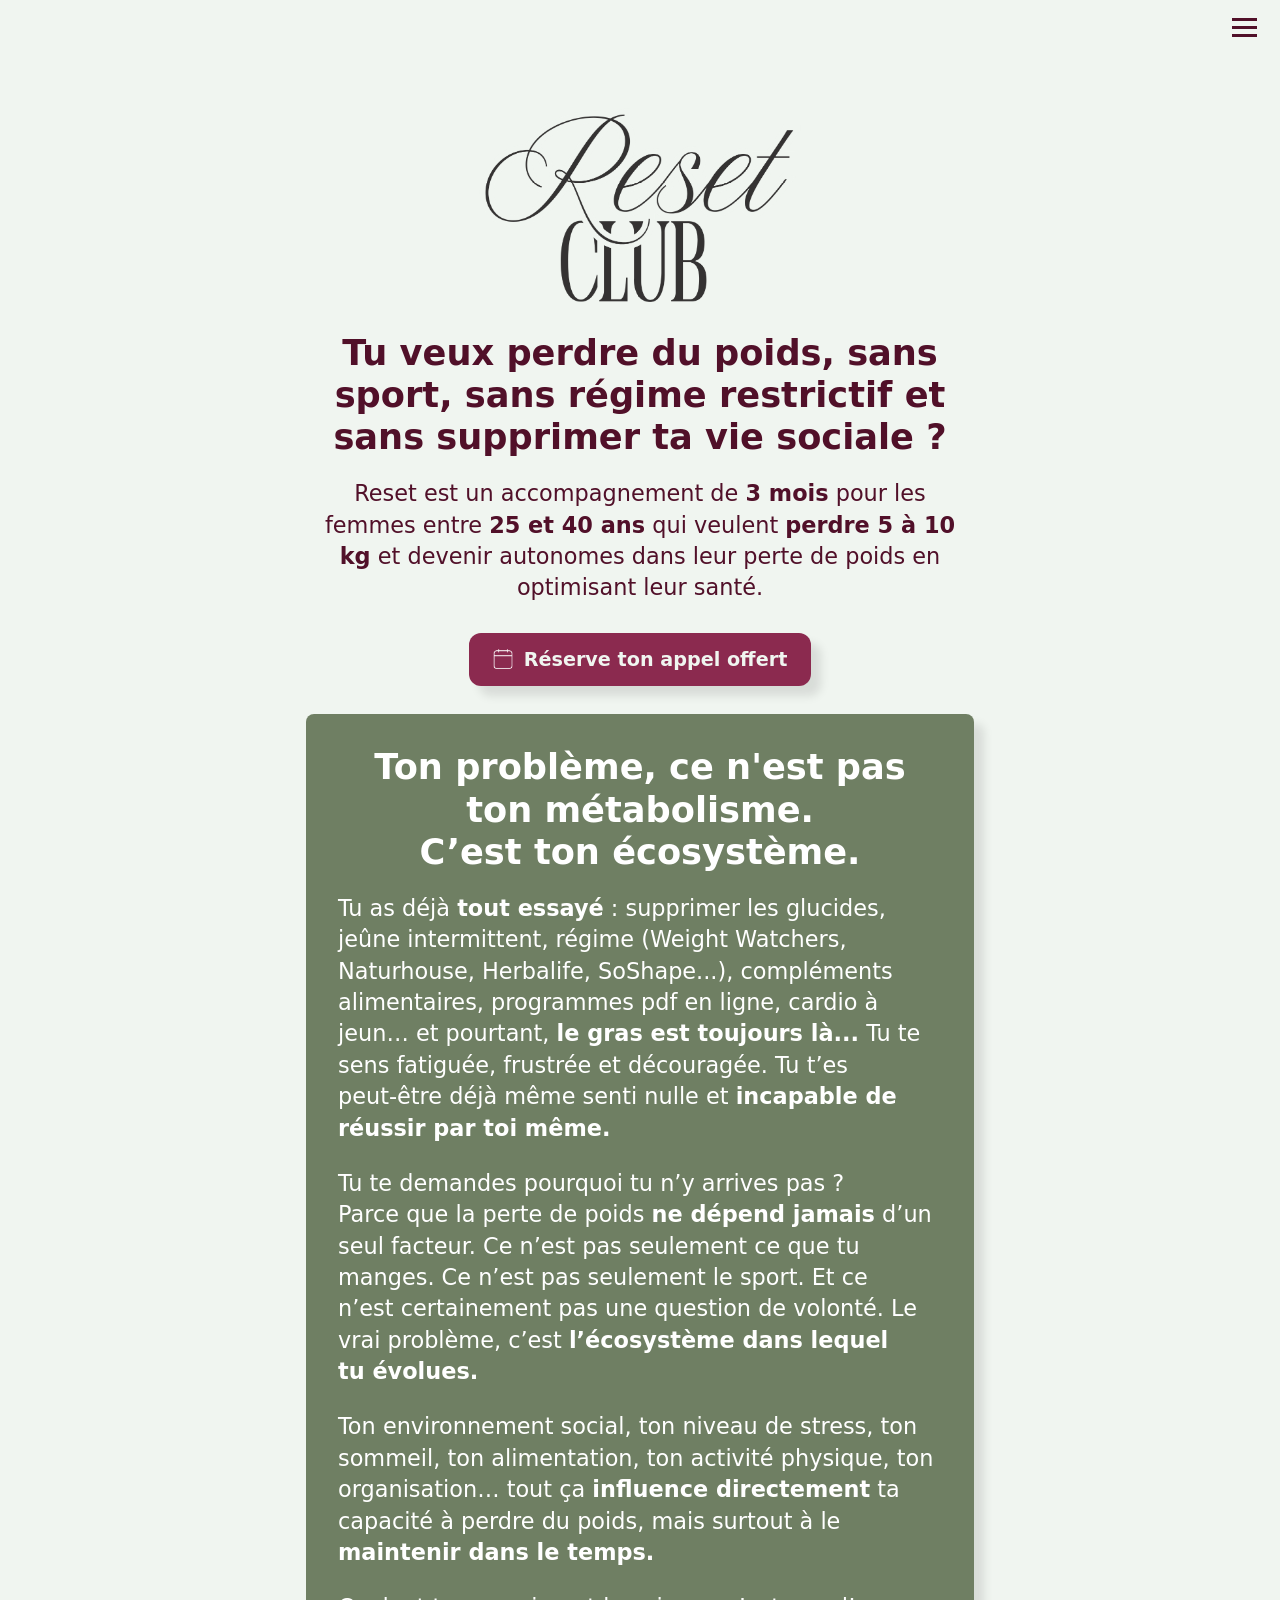
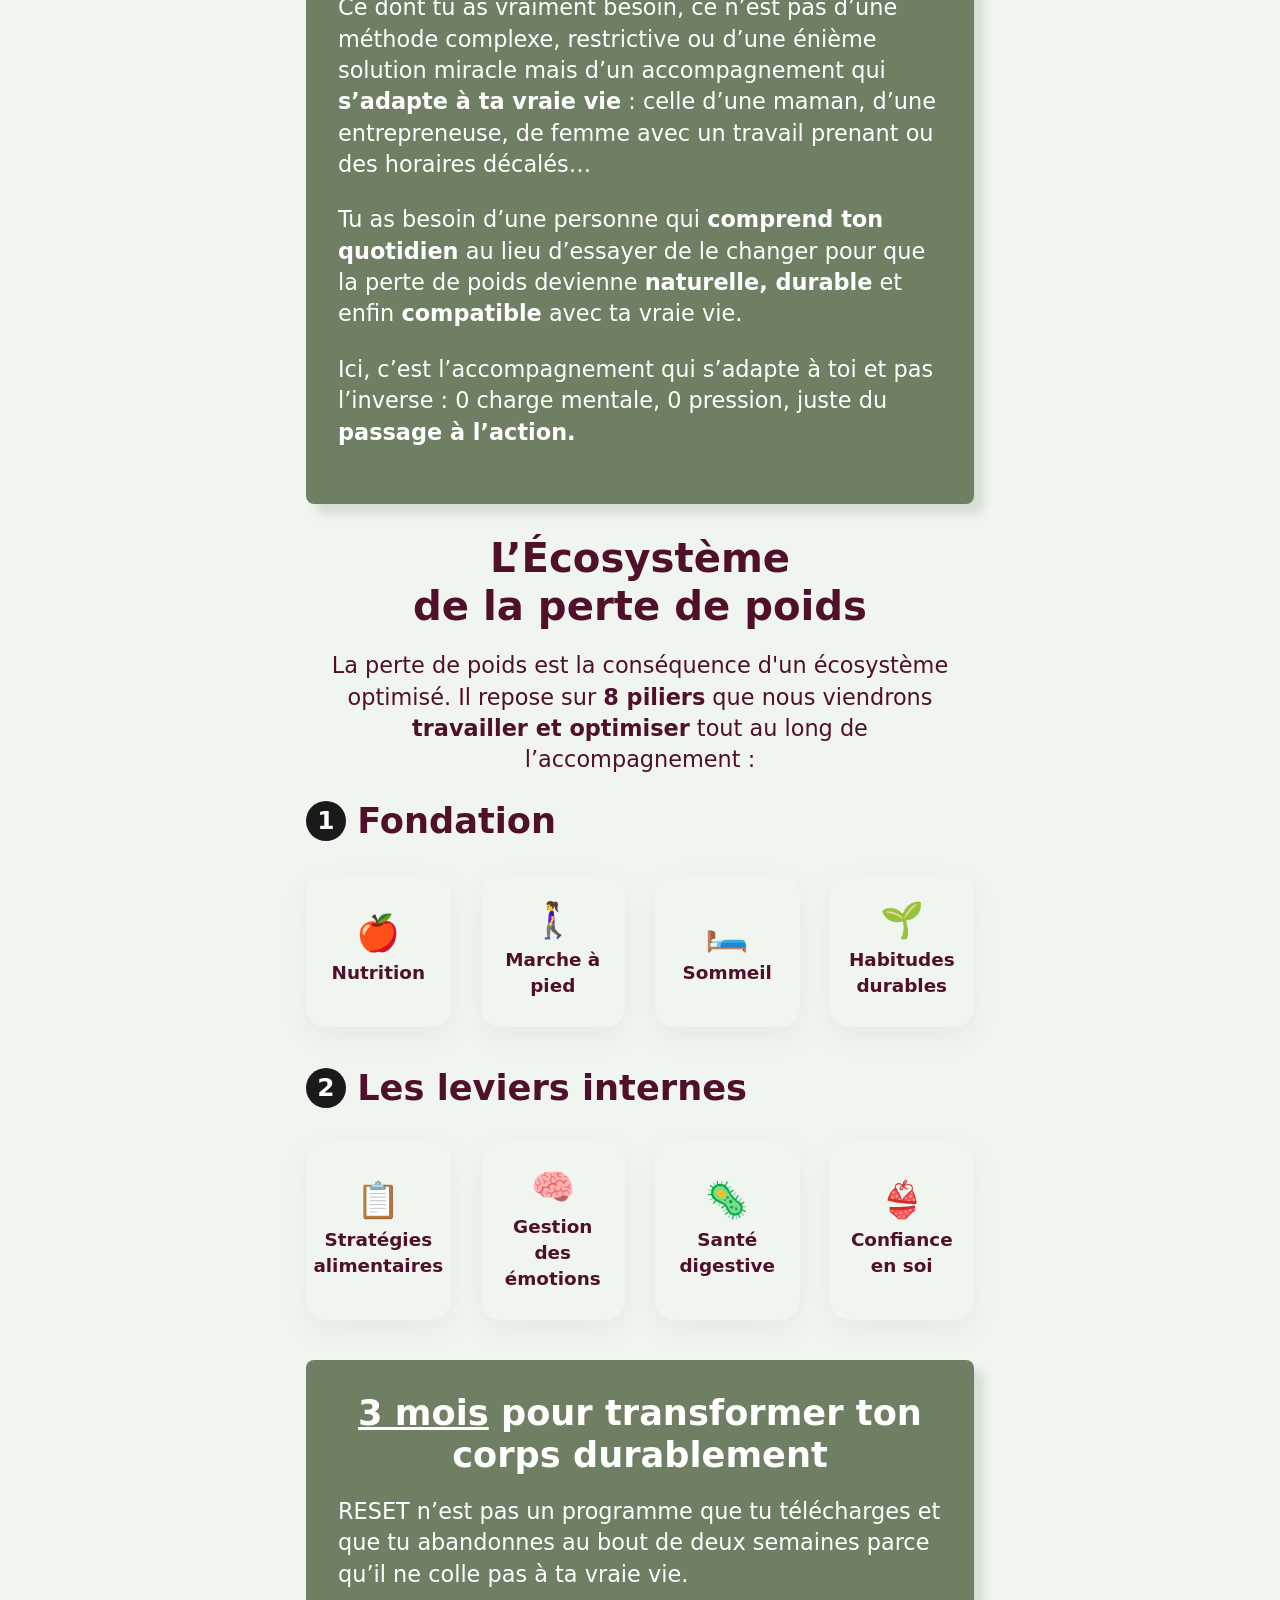
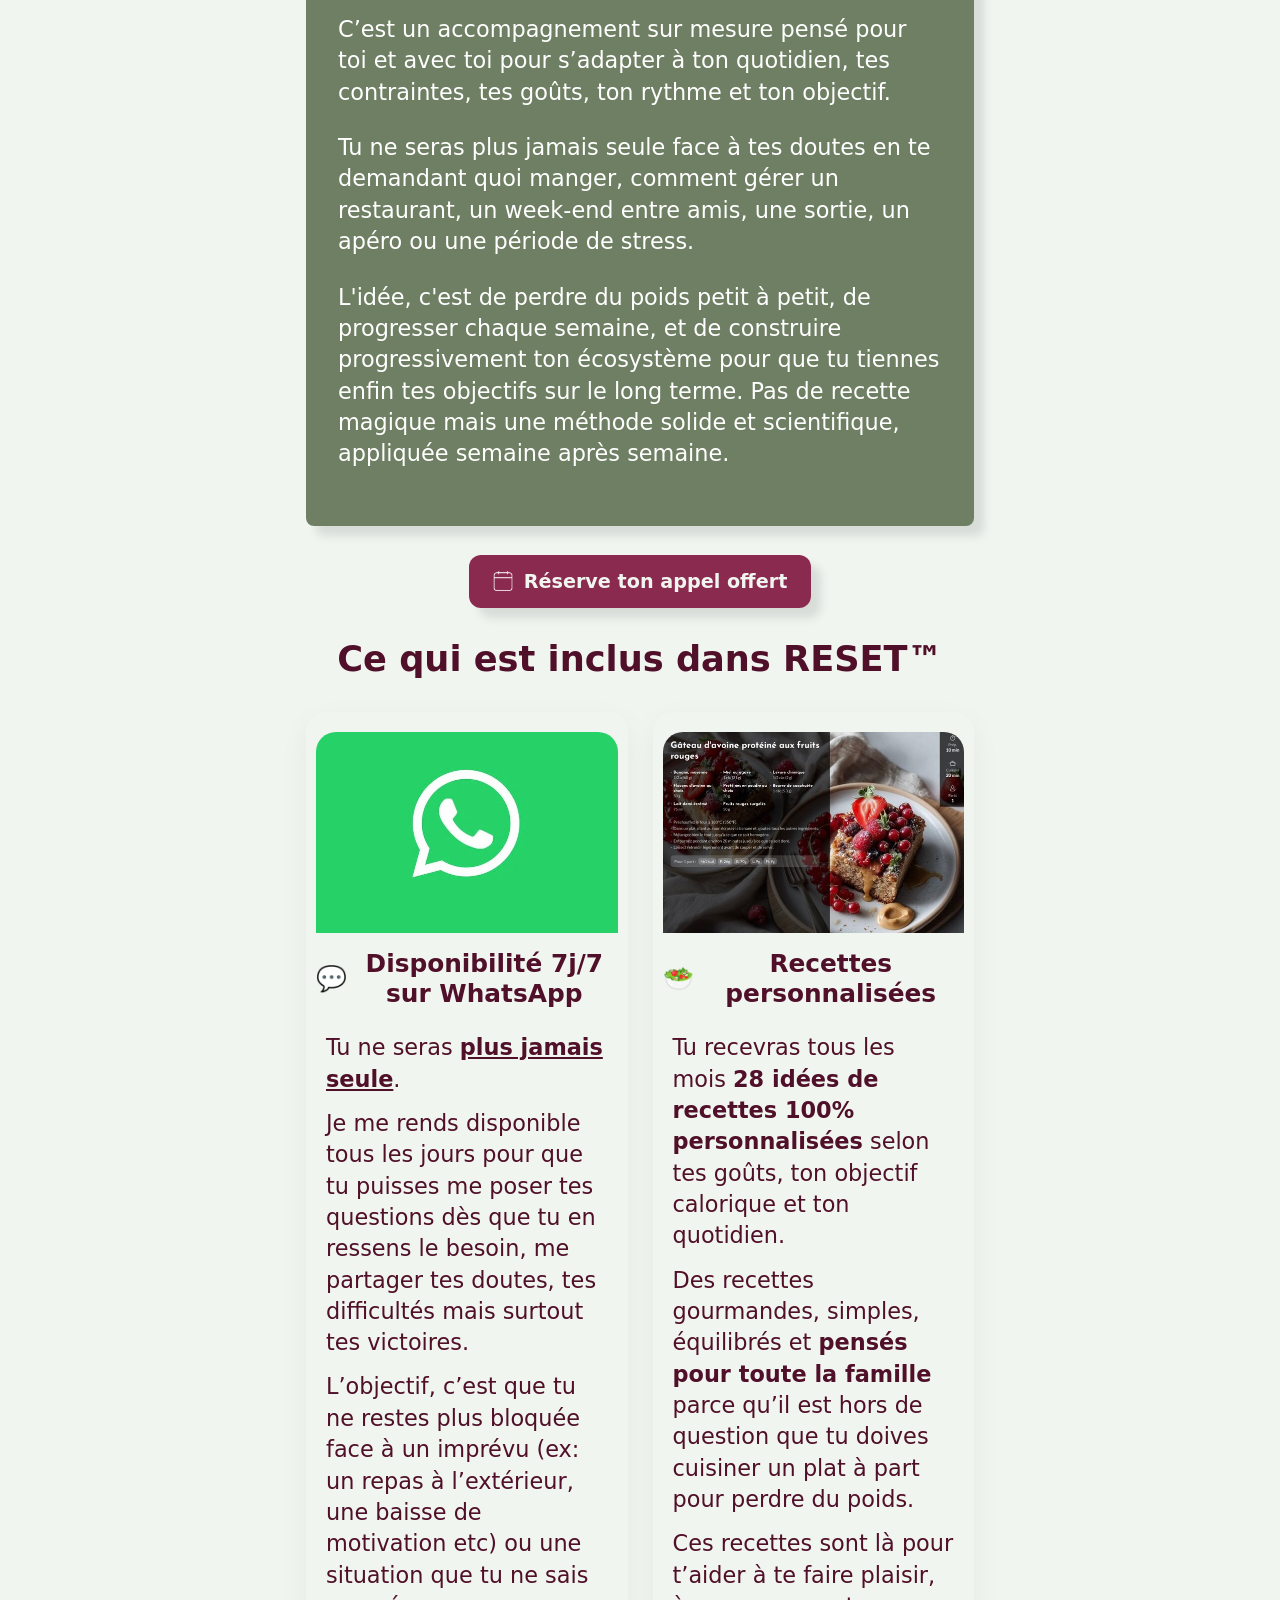
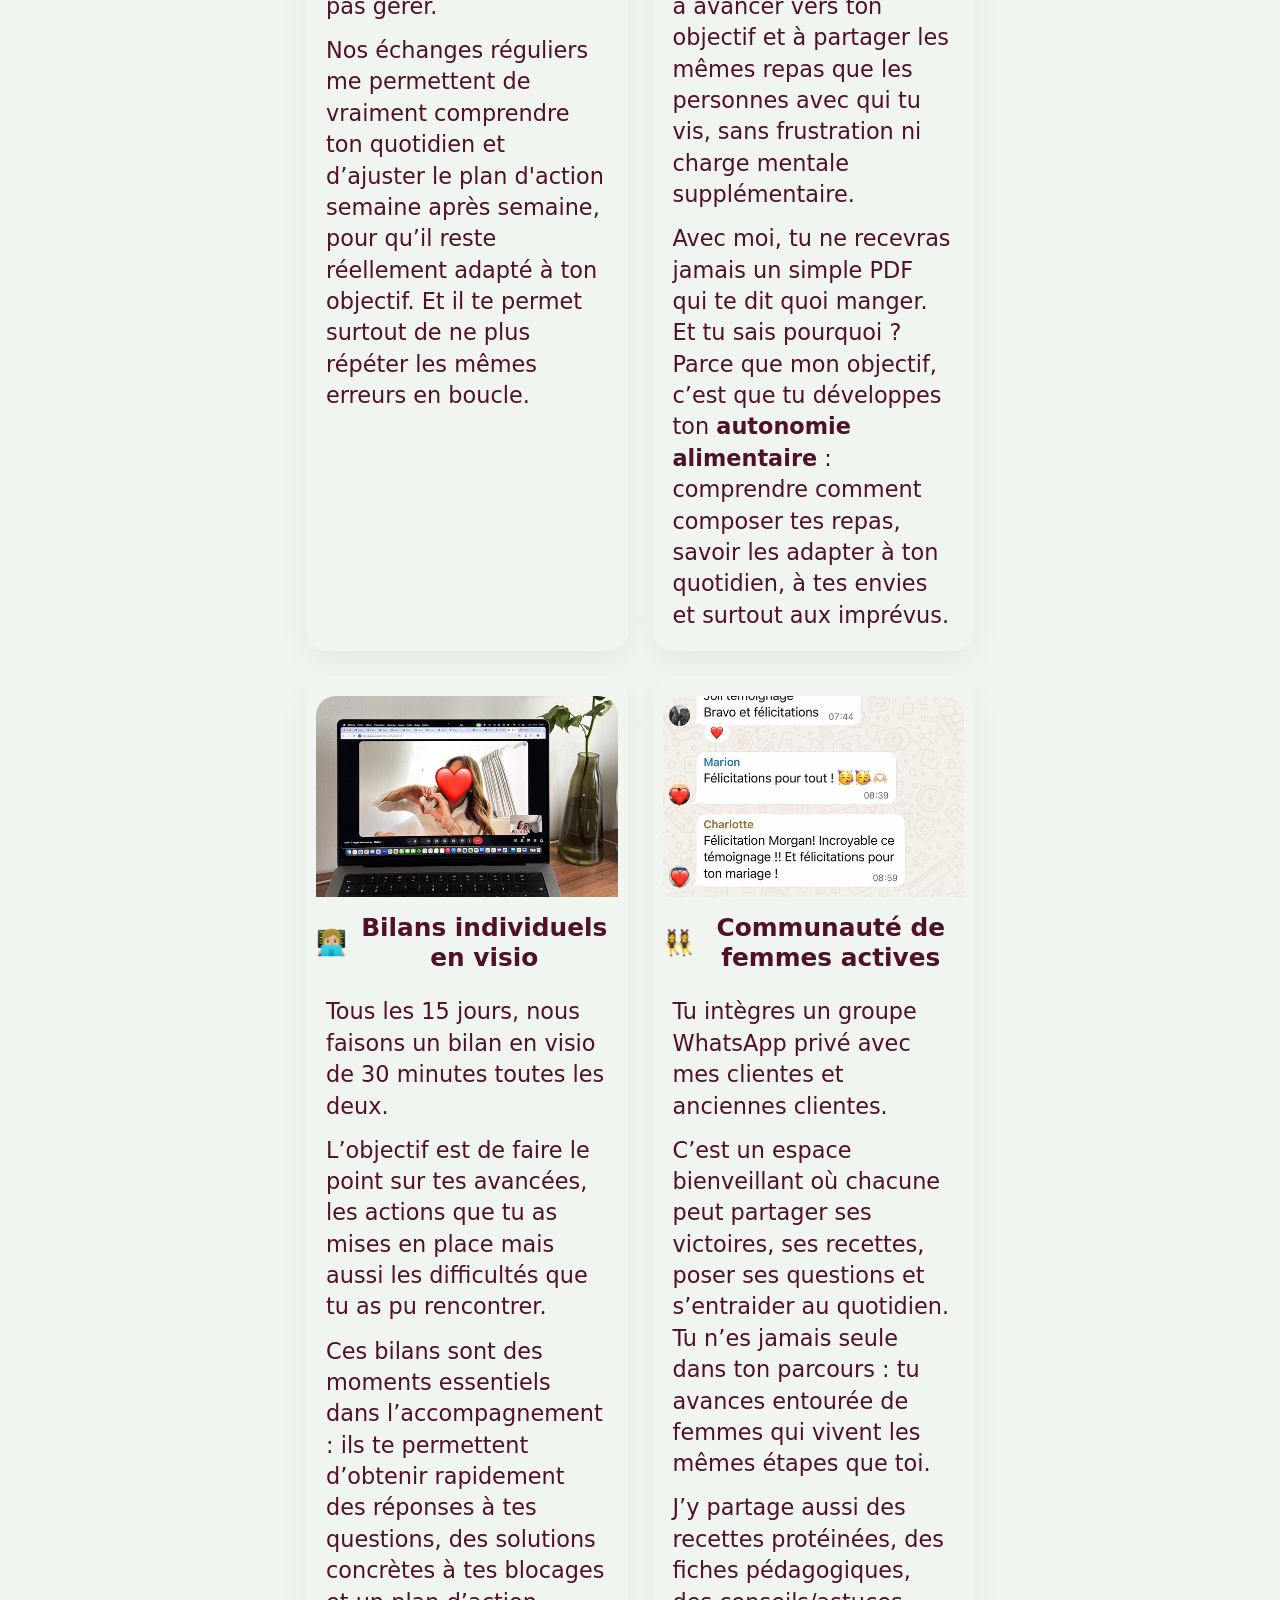
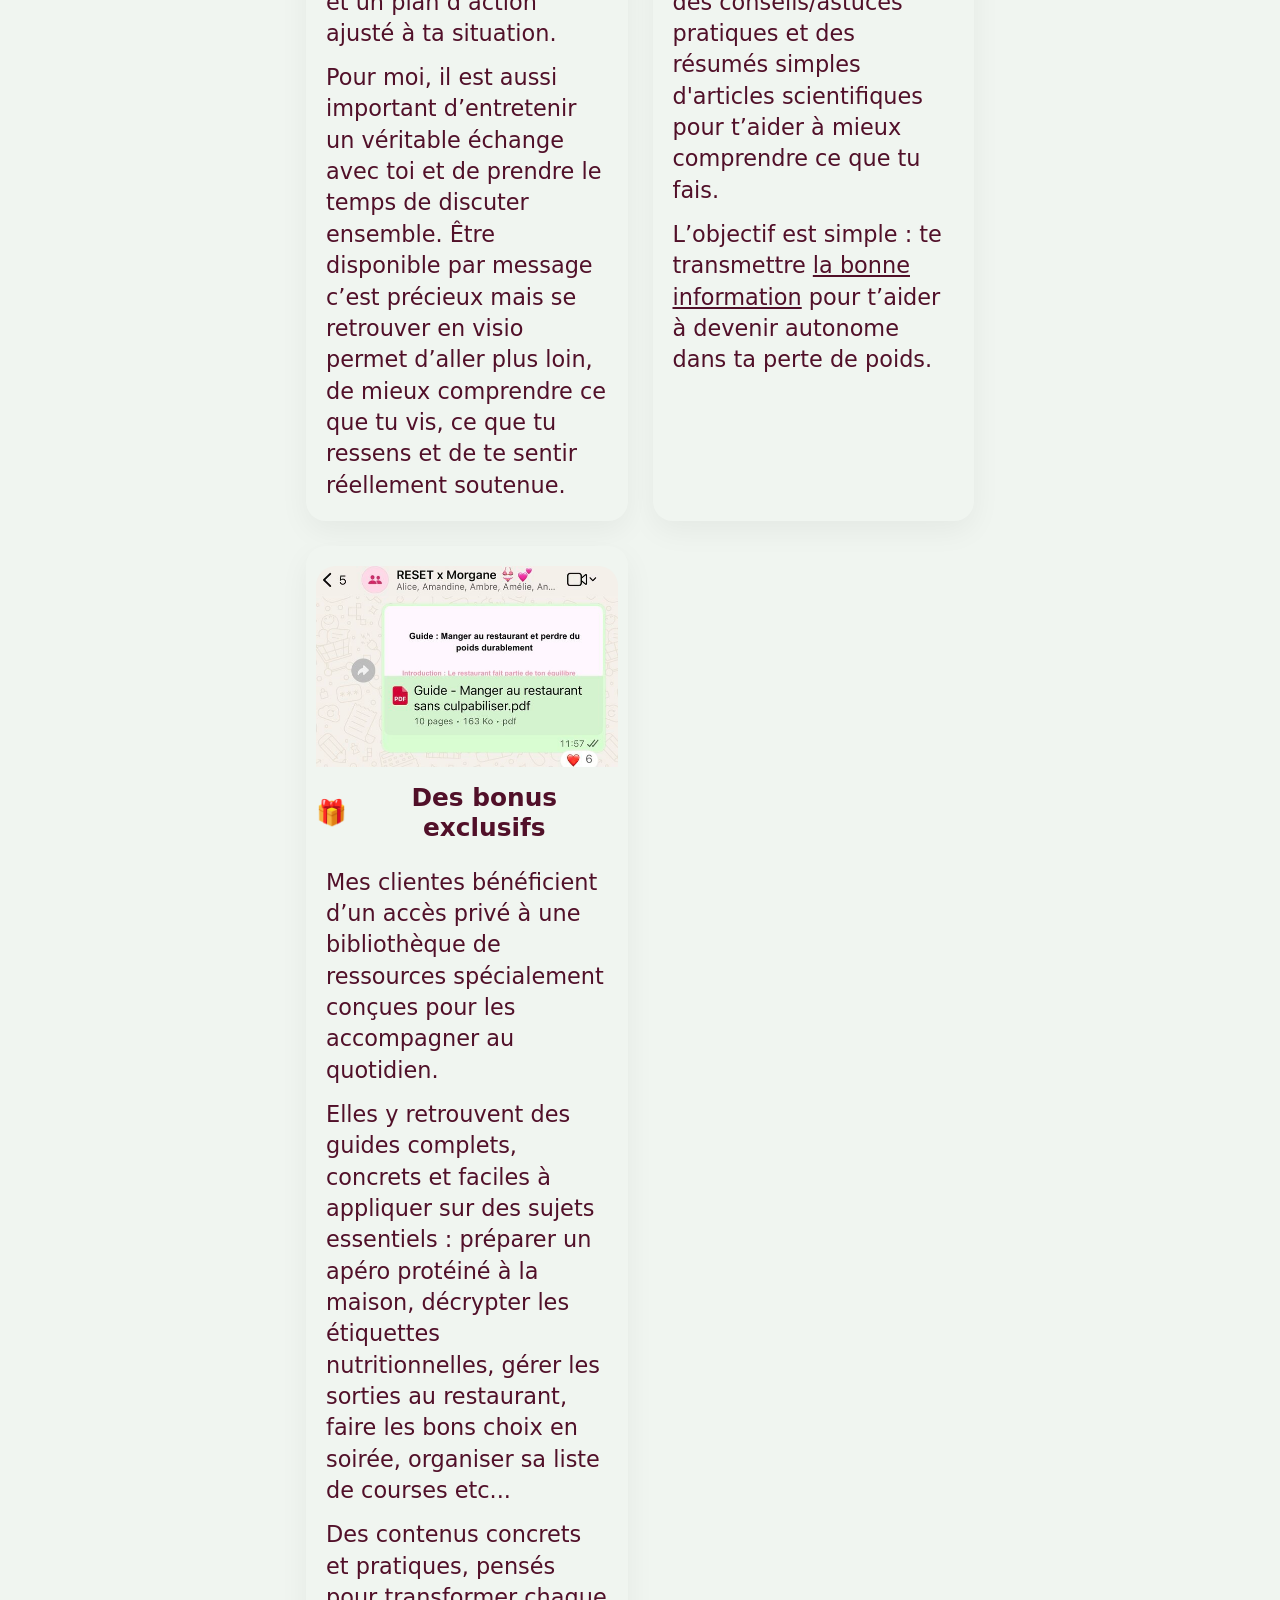
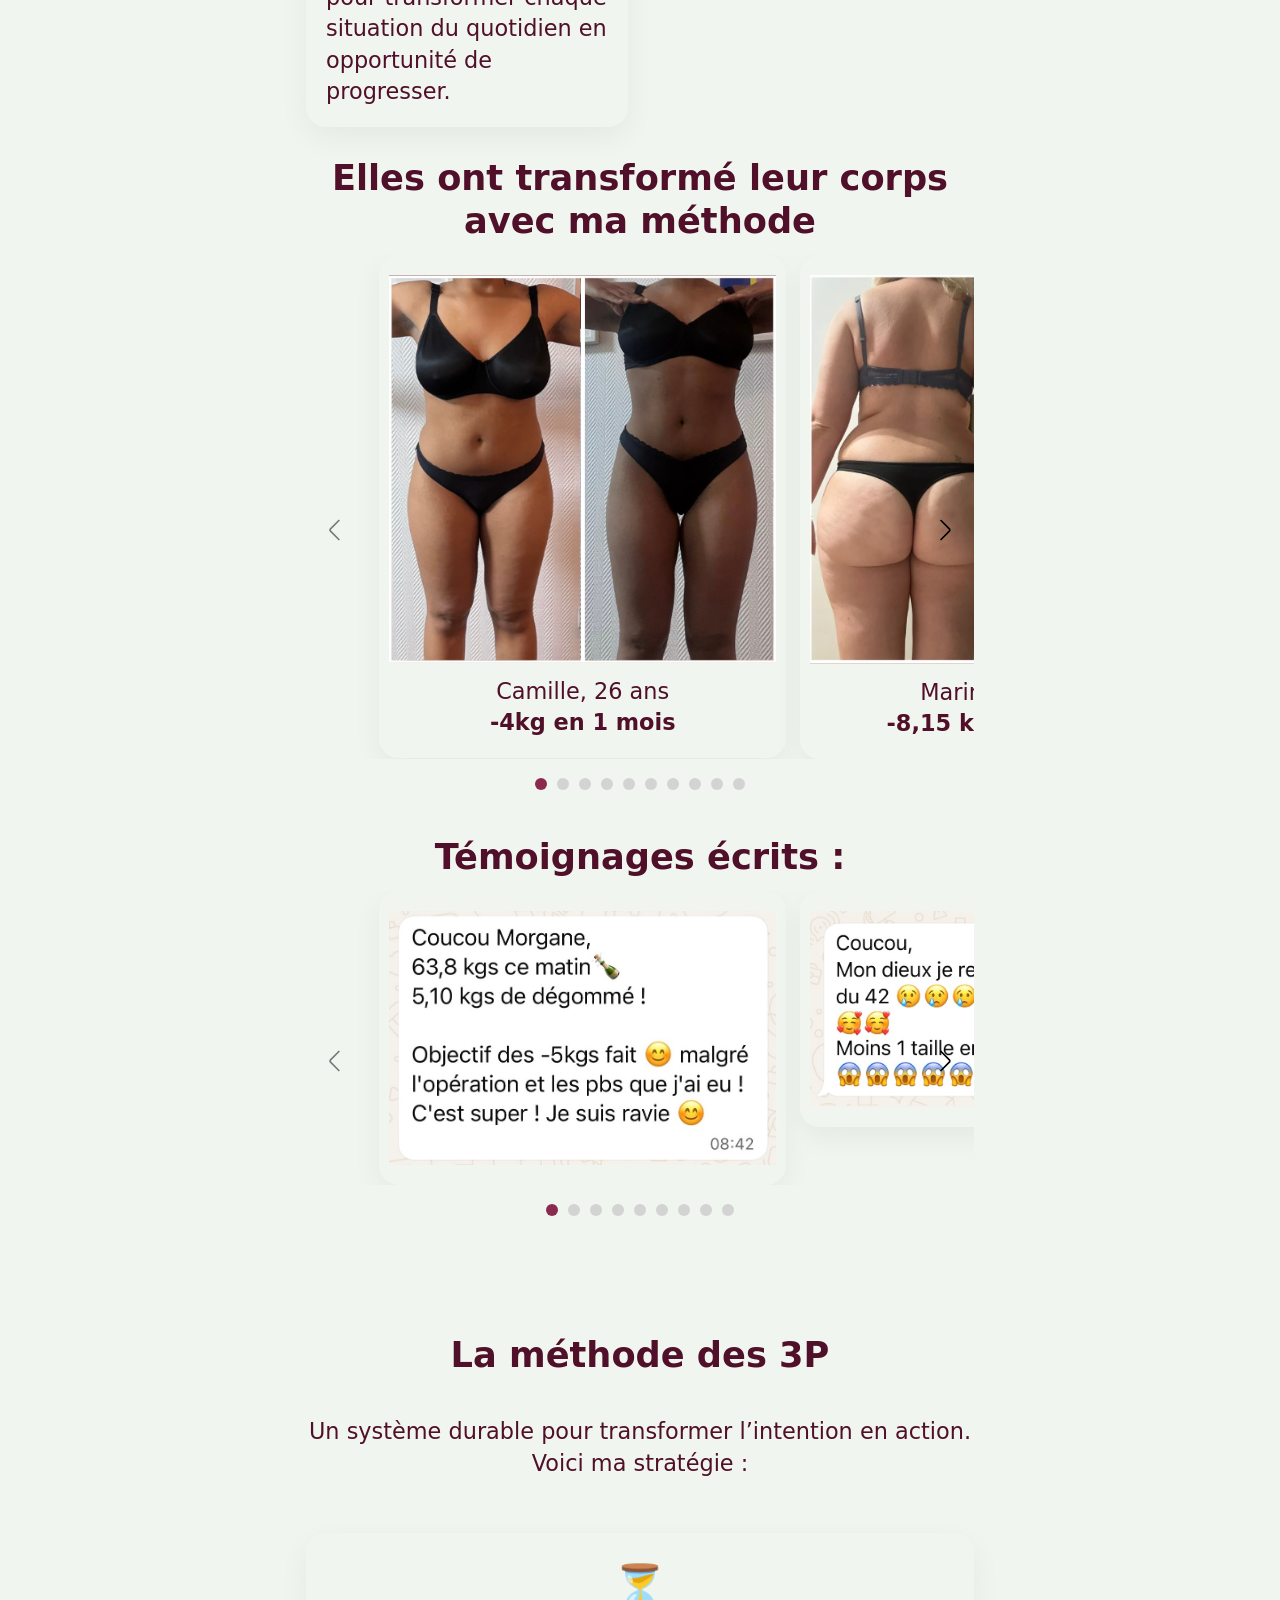
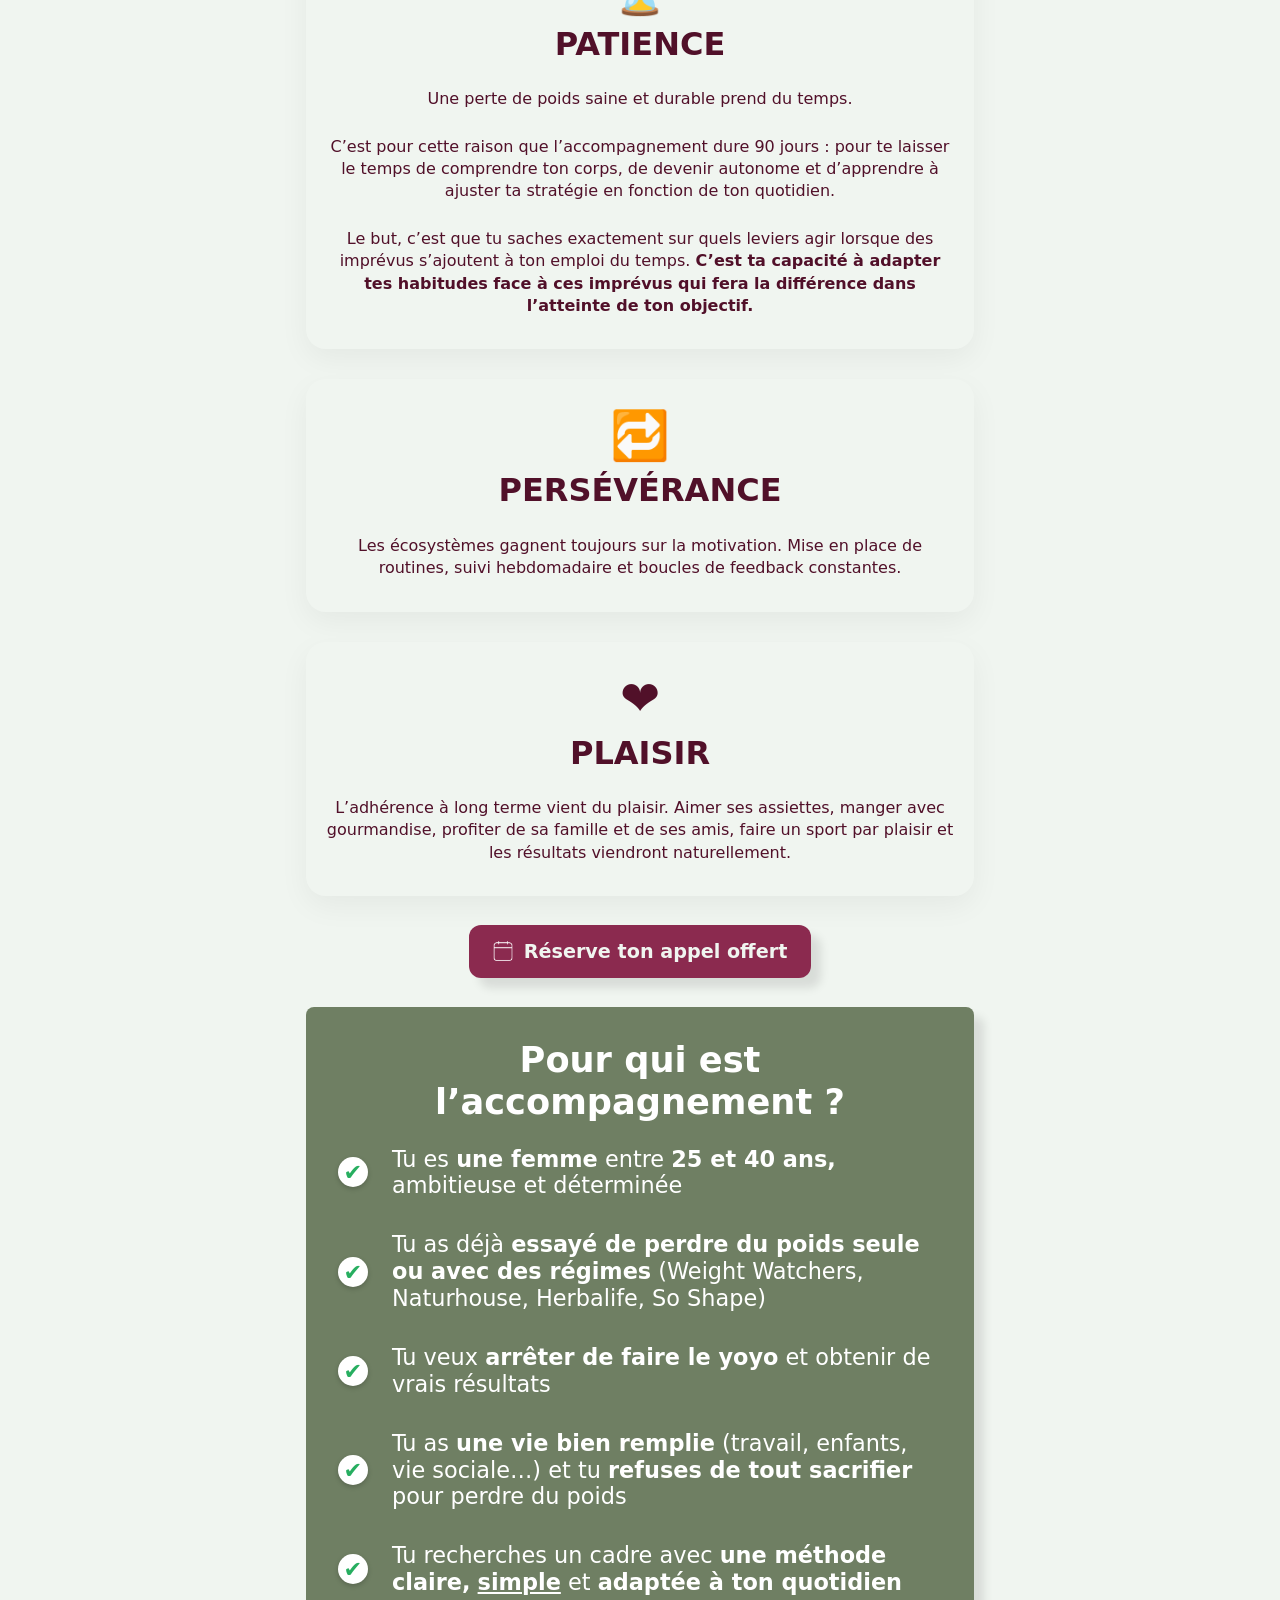
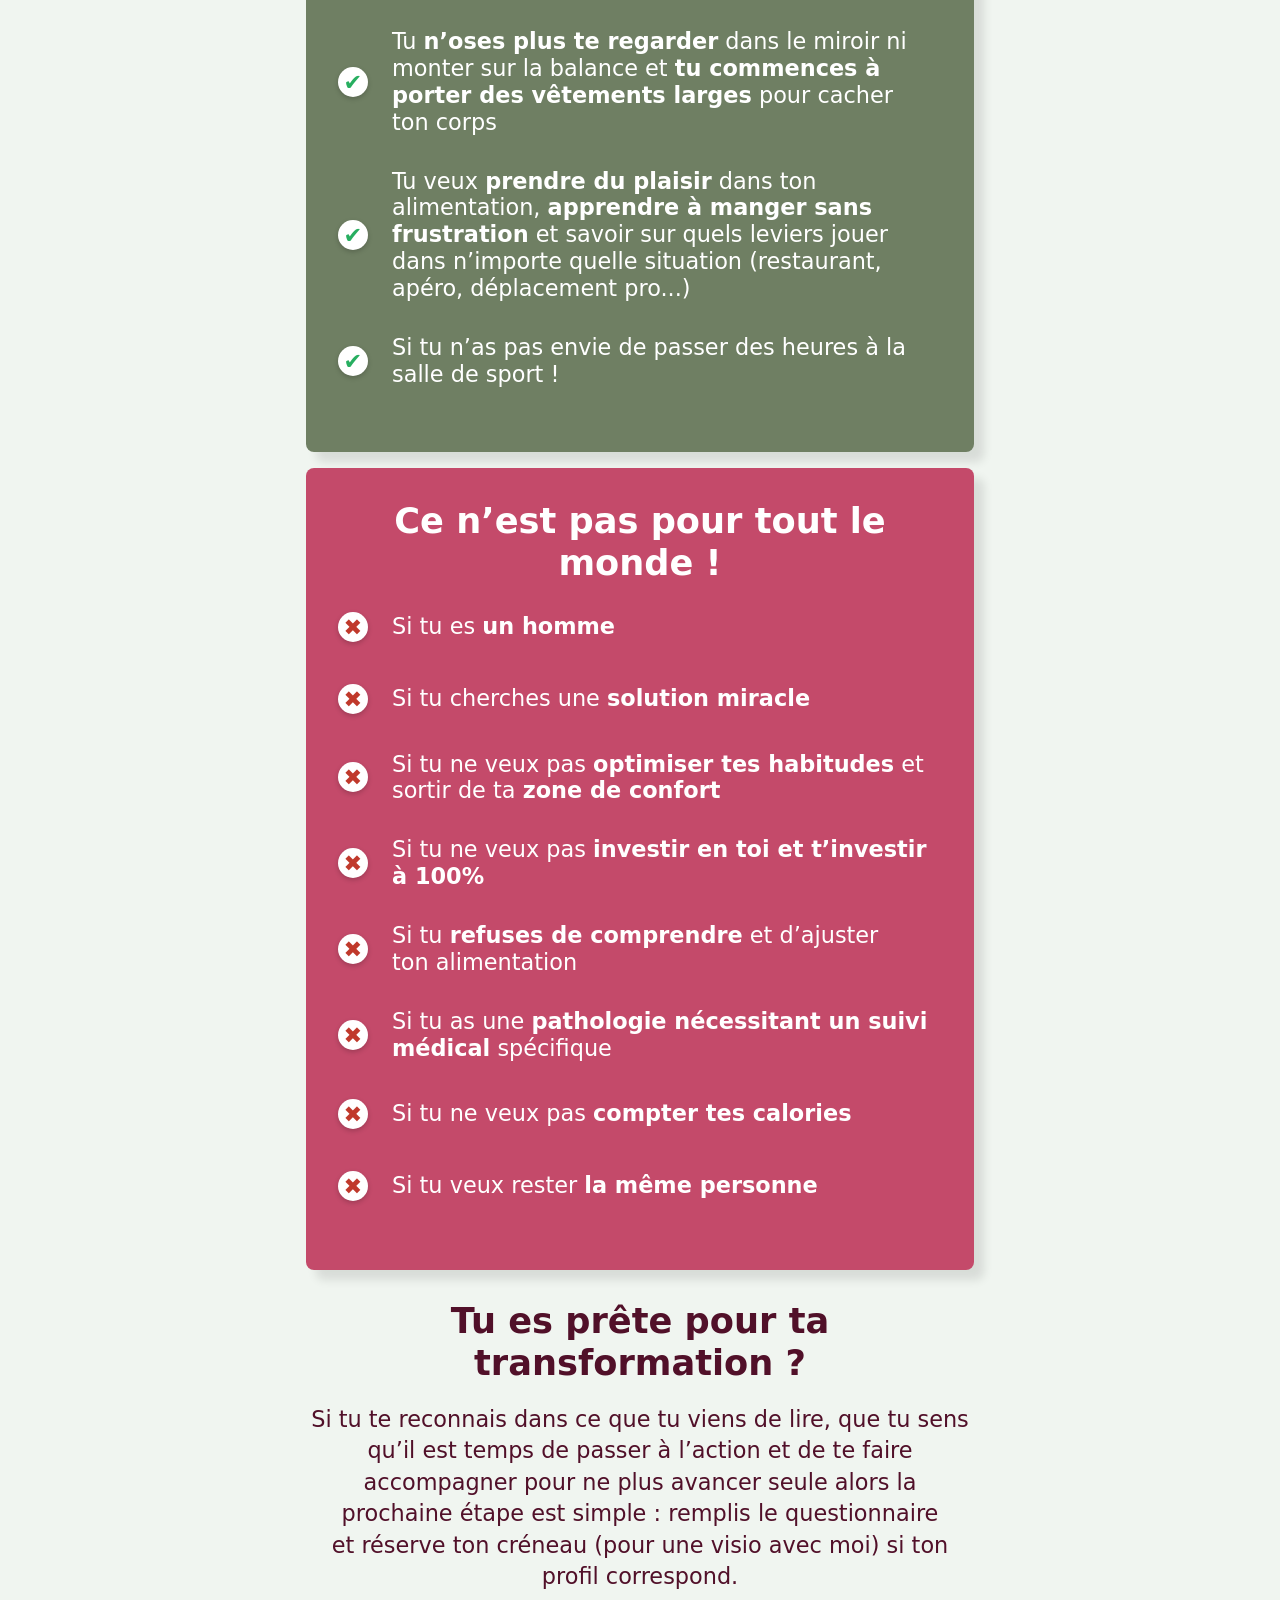
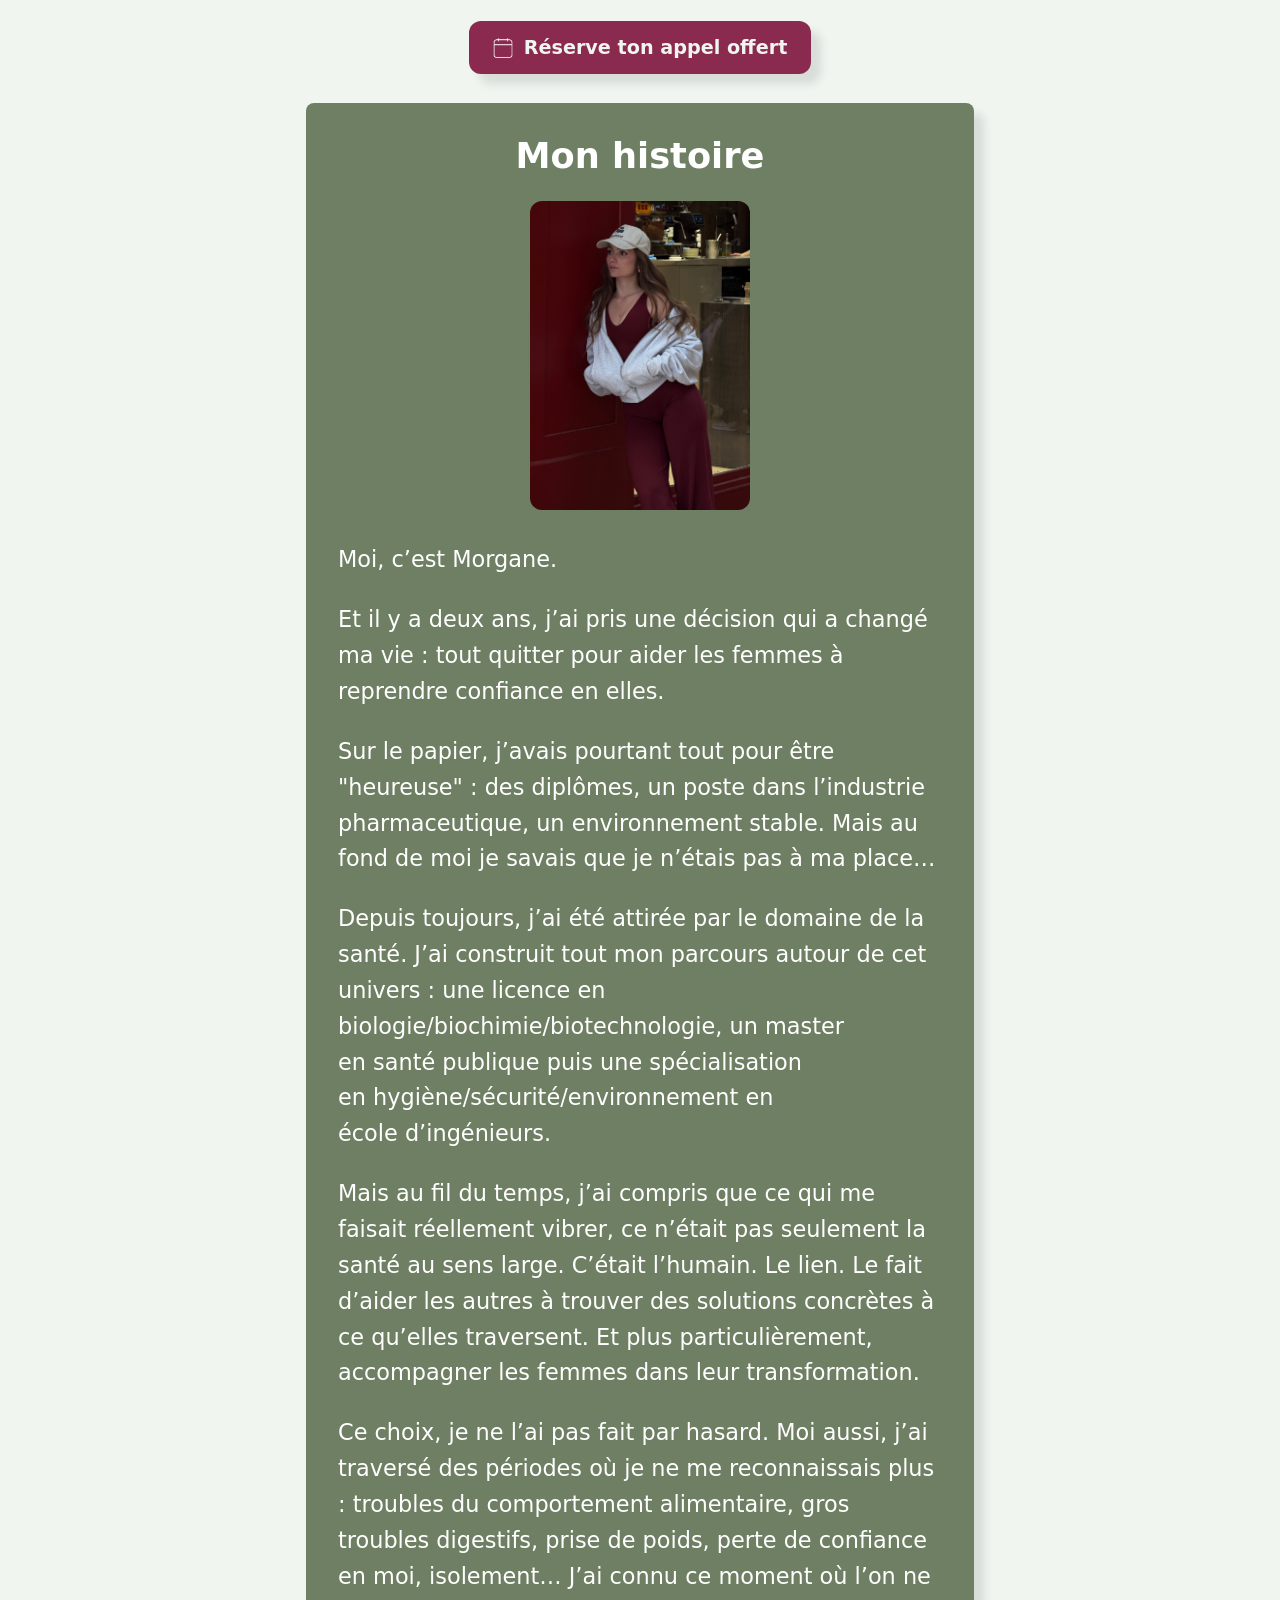
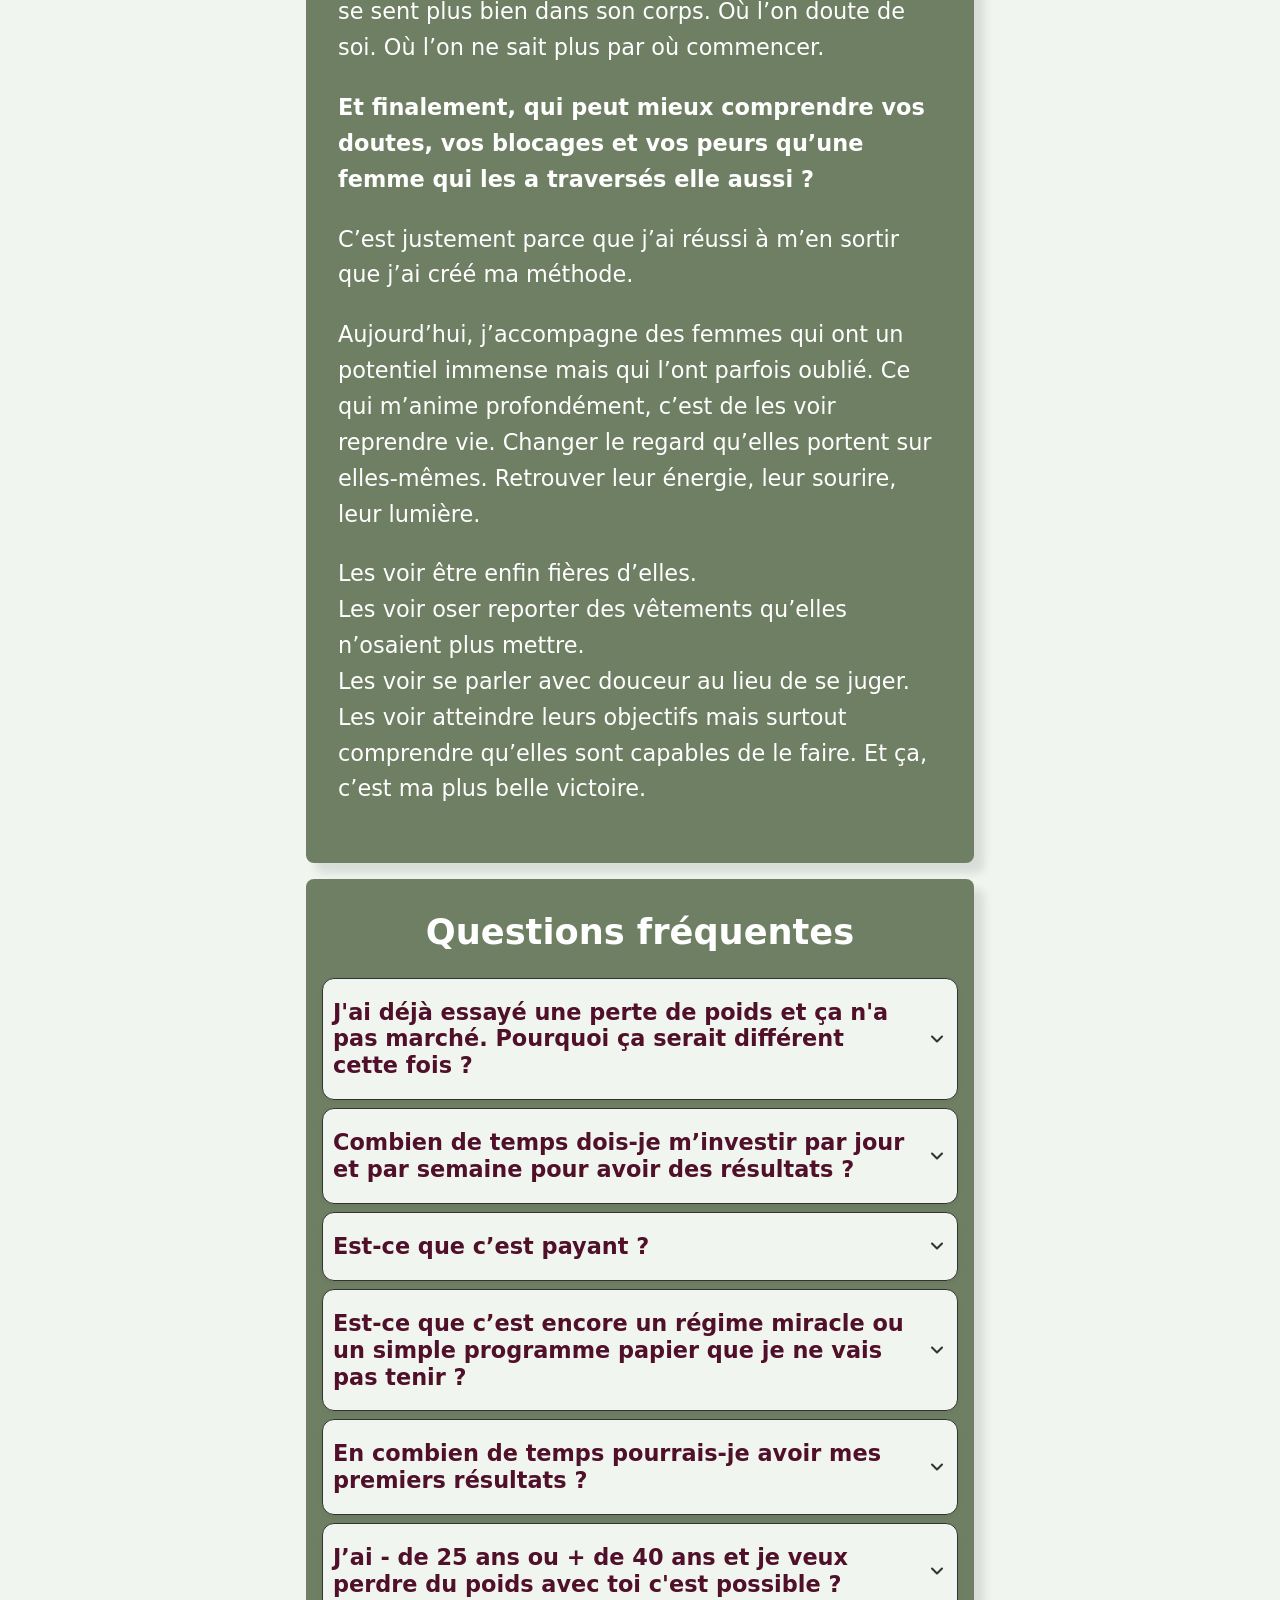
==== commit 266214dd: "finit" ====
--- a/index.html
+++ b/index.html
@@ -4,7 +4,14 @@
 <head>
     <meta charset="UTF-8">
     <meta name="viewport" content="width=device-width, initial-scale=1.0">
+    <meta name="description"
+        content="RESET accompagne les femmes dans une perte de poids durable, sans régime restrictif.">
     <title>RESET — l'écosystème de la perte de poids</title>
+    <meta property="og:title" content="RESET — l'écosystème de la perte de poids">
+    <meta property="og:description" content="Un accompagnement personnalisé pour perdre du poids durablement.">
+    <meta property="og:image" content="IMG/Titre.png">
+    <meta property="og:type" content="website">
+    <link rel="icon" href="IMG/Titre.png">
     <link rel="stylesheet" href="CSS/base.css">
     <link rel="stylesheet" href="CSS/nav.css">
     <link rel="stylesheet" href="CSS/sections.css">
@@ -16,30 +23,29 @@
     <link rel="stylesheet" href="CSS/pillar-group.css">
     <link rel="stylesheet" href="CSS/img.css">
     <link rel="stylesheet" href="CSS/textbox.css">
-    <link rel="stylesheet" href="CSS/testimonials.css">
     <script src="JS/main.js" defer></script>
 </head>
 
 <body>
-    <section class="main">
-        <nav class="site-nav" aria-label="Navigation principale">
-            <button class="menu-toggle" aria-controls="primary-navigation" aria-expanded="false">
-                <span class="sr-only">Menu</span>
-                <span class="hamburger"></span>
-            </button>
-            <div class="site-nav-inner" id="primary-navigation">
-                <a class="site-brand" href="#inclus">Ma méthode</a>
-                <a class="site-brand" href="#preuves-photo">Avant/après</a>
-                <a class="site-brand" href="#preuves-texte">Témoignages</a>
-                <a class="site-brand" href="#bio">À propos de Morgane</a>
-                <a class="site-brand" href="#faq">FAQ</a>
-                <a class="btn nav-cta" href="https://tally.so/r/NpYEzl"><img src="IMG/calendrier.png"
-                        alt="calendrier">Réserve ton appel offert</a>
-            </div>
-        </nav>
-
+    <nav class="site-nav" aria-label="Navigation principale">
+        <button type="button" class="menu-toggle" aria-controls="primary-navigation" aria-expanded="false">
+            <span class="sr-only">Menu</span>
+            <span class="hamburger"></span>
+        </button>
+        <div class="site-nav-inner" id="primary-navigation">
+            <a class="site-brand" href="#inclus">Ma méthode</a>
+            <a class="site-brand" href="#preuves-photo">Avant/après</a>
+            <a class="site-brand" href="#preuves-texte">Témoignages</a>
+            <a class="site-brand" href="#bio">À propos de Morgane</a>
+            <a class="site-brand" href="#faq">FAQ</a>
+            <a class="btn nav-cta" href="https://tally.so/r/NpYEzl"><img src="IMG/calendrier.png"
+                    alt="calendrier">Réserve
+                ton appel offert</a>
+        </div>
+    </nav>
+    <main class="main">
         <section id="hero">
-            <img src="IMG/Titre.png" alt="Logo RESET" class="hero-logo">
+            <h1><img src="IMG/Titre.png" alt="RESET, l'écosystème de la perte de poids" class="hero-logo"></h1>
         </section>
 
         <section id="intro">
@@ -170,7 +176,7 @@
             <h2>Ce qui est inclus dans RESET™</h2>
             <div class="features-grid-2">
                 <div class="feature-card">
-                    <img src="IMG/whatsapp-dispo.jpg" alt="Placeholder" class="full-img">
+                    <img src="IMG/whatsapp-dispo.jpg" alt="WhatsApp" class="full-img">
                     <h4><span class="emoji">💬</span>Disponibilité 7j/7 sur WhatsApp</h4>
                     <p>Tu ne seras <strong><u>plus jamais seule</u></strong>.</p>
                     <p>Je me rends disponible tous les jours pour que tu puisses me poser tes questions dès que tu en
@@ -182,7 +188,7 @@
                         permet surtout&nbsp;de ne plus répéter les mêmes erreurs en boucle.</p>
                 </div>
                 <div class="feature-card">
-                    <img src="IMG/recette-gateau-avoine-600.jpg" alt="Placeholder" class="full-img">
+                    <img src="IMG/recette-gateau-avoine-600.jpg" alt="Recette gâteau avoine" class="full-img">
                     <h4><span class="emoji">🥗</span>Recettes personnalisées</h4>
                     <p>Tu recevras tous les mois <strong>28 idées de recettes 100% personnalisées</strong> selon tes
                         goûts, ton objectif calorique et ton quotidien.</p>
@@ -197,7 +203,7 @@
                         surtout aux imprévus.</p>
                 </div>
                 <div class="feature-card">
-                    <img src="IMG/bilan-visio-600.jpg" alt="Bilan en visio" class="full-img">
+                    <img src="IMG/bilan-visio-600.jpg" alt="photo visio" class="full-img">
                     <h4><span class="emoji">👩🏼‍💻</span>Bilans individuels en visio</h4>
                     <p>Tous les 15 jours, nous faisons un bilan en visio de 30 minutes toutes les deux.</p>
                     <p>L’objectif est de faire le point sur tes avancées, les actions que tu as mises en place mais
@@ -211,7 +217,7 @@
                         sentir réellement soutenue.</p>
                 </div>
                 <div class="feature-card">
-                    <img src="IMG/communaute-femmes-600.jpg" alt="Communauté de femmes actives" class="full-img">
+                    <img src="IMG/communaute-femmes-600.jpg" alt="message de femmes" class="full-img">
                     <h4><span class="emoji">👯‍♀️</span>Communauté de femmes actives</h4>
                     <p>Tu intègres un groupe WhatsApp privé avec mes clientes et anciennes clientes.</p>
                     <p>C’est un espace bienveillant où chacune peut partager ses victoires, ses recettes, poser ses
@@ -224,7 +230,7 @@
                         autonome dans ta perte de poids.</p>
                 </div>
                 <div class="feature-card">
-                    <img src="IMG/bonus-guide.jpg" alt="Guide bonus WhatsApp" class="full-img">
+                    <img src="IMG/bonus-guide.jpg" alt="photo lien guide" class="full-img">
                     <h4><span class="emoji">🎁</span>Des bonus exclusifs</h4>
                     <p>Mes clientes bénéficient d’un accès privé à une bibliothèque de ressources spécialement conçues
                         pour les accompagner au quotidien.</p>
@@ -242,43 +248,43 @@
             <div class="carousel-wrapper">
                 <div class="carousel">
                     <div class="feature-card">
-                        <img src="IMG/avant-apres-1.png" alt="">
+                        <img src="IMG/avant-apres-1.png" alt="Avant après Camille, perte de 4kg en 1 mois">
                         <p>Camille, 26 ans<br><strong>-4kg en 1 mois</strong></p>
                     </div>
                     <div class="feature-card">
-                        <img src="IMG/avant-apres-2.png" alt="">
+                        <img src="IMG/avant-apres-2.png" alt="Avant après Marine, perte de 8,15 kg en 4 mois">
                         <p>Marine, 37 ans<br><strong>-8,15 kg en 4 mois</strong></p>
                     </div>
                     <div class="feature-card">
-                        <img src="IMG/avant-apres-3.png" alt="">
+                        <img src="IMG/avant-apres-3.png" alt="Avant après Ambre, perte de 4,6 kg en 1 mois">
                         <p>Ambre, 30 ans<br><strong>-4,6 kg en 1 mois</strong></p>
                     </div>
                     <div class="feature-card">
-                        <img src="IMG/avant-apres-4.png" alt="">
+                        <img src="IMG/avant-apres-4.png" alt="Avant après Dorisa, perte de 7kg en 3 mois">
                         <p>Dorisa, 29 ans<br><strong>-7kg en 3 mois</strong></p>
                     </div>
                     <div class="feature-card">
-                        <img src="IMG/avant-apres-5.png" alt="">
+                        <img src="IMG/avant-apres-5.png" alt="Avant après Louise, perte de 7,1 kg en 3 mois">
                         <p>Louise, 26 ans<br><strong>-7,1 kg en 3 mois</strong></p>
                     </div>
                     <div class="feature-card">
-                        <img src="IMG/avant-apres-6.png" alt="">
+                        <img src="IMG/avant-apres-6.png" alt="Avant après Audrey, perte de 5,8 kg en 3 mois">
                         <p>Audrey, 32 ans<br><strong>-5,8 kg en 3 mois</strong></p>
                     </div>
                     <div class="feature-card">
-                        <img src="IMG/avant-apres-7.png" alt="">
+                        <img src="IMG/avant-apres-7.png" alt="Avant après Chloé, perte de 7,6 kg en 3 mois">
                         <p>Chloé, 27 ans<br><strong>-7,6 kg en 3 mois</strong></p>
                     </div>
                     <div class="feature-card">
-                        <img src="IMG/avant-apres-8.png" alt="">
+                        <img src="IMG/avant-apres-8.png" alt="Avant après Laura, perte de 5,4 kg en 3 mois">
                         <p>Laura, 28 ans<br><strong>-5,4 kg en 3 mois</strong></p>
                     </div>
                     <div class="feature-card">
-                        <img src="IMG/avant-apres-9.png" alt="">
+                        <img src="IMG/avant-apres-9.png" alt="Avant après Sophie, perte de 5 kg en 4 mois">
                         <p>Sophie, 36 ans<br><strong>-5 kg en 4 mois</strong></p>
                     </div>
                     <div class="feature-card">
-                        <img src="IMG/avant-apres-10.png" alt="">
+                        <img src="IMG/avant-apres-10.png" alt="Avant après Maya, perte de 8,3 kg en 5 mois">
                         <p>Maya, 25 ans<br><strong>-8,3 kg en 5 mois</strong></p>
                     </div>
                 </div>
@@ -291,7 +297,6 @@
 
         <section id="preuves-texte">
             <h2>Témoignages écrits :</h2>
-            <!-- Manque 1 image -->
             <div class="carousel-wrapper">
                 <div class="carousel">
                     <div class="feature-card">
@@ -535,14 +540,12 @@
             <a class="btn" href="https://tally.so/r/NpYEzl"><img src="IMG/calendrier.png" alt="calendrier">Réserve ton
                 appel offert</a>
         </section>
-        <section>
-            <footer class="site-footer">
-                <p>© 2026 Morgane SPORLI -<br>Tous droits réservés</p>
-                <p><a href="Mentions-légales.html">Mentions légales</a> ·<!-- --> <a
-                        href="Politique-de-confidentialité.html">Politique de confidentialité</a></p>
-            </footer>
-        </section>
-    </section>
+        <footer class="site-footer">
+            <p>© 2026 Morgane SPORLI -<br>Tous droits réservés</p>
+            <p><a href="Mentions-légales.html">Mentions légales</a> ·<!-- --> <a
+                    href="Politique-de-confidentialité.html">Politique de confidentialité</a></p>
+        </footer>
+    </main>
 </body>
 
 </html>
--- a/CSS/base.css
+++ b/CSS/base.css
@@ -5,11 +5,12 @@
     --base-font-size: clamp(1.1rem, 1.2vw + 0.6rem, 1.4rem);
     --H2-font-size: clamp(1.6rem, 2vw + 1rem, 2.2rem);
     --H3-font-size: clamp(1.4rem, 1.8vw + 0.8rem, 2rem);
-    --Box-shadow: 10px 10px 10px rgba(0,0,0,0.1);
+    --Box-shadow: 10px 10px 10px rgba(0, 0, 0, 0.1);
     --font-sans: system-ui, -apple-system, sans-serif;
 }
 
-html, body {
+html,
+body {
     width: 100%;
     overflow-x: clip;
 }
@@ -29,13 +30,21 @@
     text-rendering: optimizeLegibility;
     text-wrap: pretty;
 }
+
 *,
 *::before,
 *::after {
-  box-sizing: border-box;
+    box-sizing: border-box;
 }
 
-h3{
+h1 {
+    display: flex;
+    flex-direction: column;
+    align-items: center;
+    margin-bottom: 0;
+}
+
+h3 {
     font-size: var(--H3-font-size);
 }
 
@@ -53,7 +62,7 @@
 }
 
 strong {
-  font-size: inherit;
+    font-size: inherit;
 }
 
 .texte-left p {
@@ -72,17 +81,18 @@
     margin-bottom: 0;
     font-size: clamp(1.1rem, 1.8vw + 0.8rem, 2rem);
 }
-#méthode h2{
+
+#méthode h2 {
     margin-top: 70px;
 }
 
 #méthode h3 {
-  margin-top: 0px;
-  margin-bottom: 0px;
+    margin-top: 0px;
+    margin-bottom: 0px;
 }
 
-#méthode p{
-  margin-top: 10px;
+#méthode p {
+    margin-top: 10px;
 }
 
 a {
--- a/CSS/sections.css
+++ b/CSS/sections.css
@@ -3,6 +3,7 @@
         opacity: 0;
         transform: translateY(50px);
     }
+
     to {
         opacity: 1;
         transform: translateY(0);
@@ -15,10 +16,10 @@
     opacity: 0;
 }
 
-.main{
+.main {
     margin: auto;
     padding: 0 16px;
-    opacity: 100;
+    opacity: 1;
     max-width: 700px;
 }
 
@@ -37,5 +38,4 @@
 .section-rouge h2 {
     margin-top: 0;
     padding: 0;
-}
-
+}
--- a/CSS/cards.css
+++ b/CSS/cards.css
@@ -12,6 +12,7 @@
     gap: 30px;
     margin-top: 2rem;
 }
+
 .features-grid-up {
     display: grid;
     grid-template-columns: 1fr;
@@ -24,15 +25,17 @@
         grid-template-columns: 1fr;
         gap: 10px;
     }
+
     .features-grid-4 {
         grid-template-columns: repeat(2, minmax(0, 1fr));
         gap: 10px;
     }
+
     .features-grid-up {
         grid-template-columns: 1fr;
         gap: 15px;
         margin-top: 2rem;
-        }
+    }
 }
 
 .feature-card {
@@ -41,7 +44,7 @@
     padding: 20px 10px;
     width: 100%;
     height: 100%;
-    box-shadow: 0 10px 30px rgba(0,0,0,0.05);
+    box-shadow: 0 10px 30px rgba(0, 0, 0, 0.05);
     display: flex;
     flex-direction: column;
     box-sizing: border-box;
@@ -62,13 +65,13 @@
     margin: 0;
 }
 
-.feature-card .icon{
+.feature-card .icon {
     font-size: 3rem;
     margin-bottom: 12px;
     line-height: 1
 }
 
-.feature-card-little .icon{
+.feature-card-little .icon {
     font-size: 2.2rem;
     margin-bottom: 0px;
 }
@@ -116,7 +119,7 @@
 }
 
 .feature-card h4 img {
-    width: 35px; 
+    width: 35px;
 }
 
 .feature-card .small-text {
@@ -130,6 +133,7 @@
     padding: 32px 20px;
     min-height: 220px;
 }
+
 #méthode .feature-card p {
     font-size: 1rem;
     text-align: center;
@@ -147,8 +151,8 @@
     overflow-y: hidden;
     scroll-snap-type: x mandatory;
     scroll-padding-inline: 11%;
-    -webkit-overflow-scrolling: touch; 
-    scrollbar-width: none; 
+    -webkit-overflow-scrolling: touch;
+    scrollbar-width: none;
     margin-top: 13px;
     scroll-behavior: smooth;
     gap: 14px;
@@ -157,10 +161,10 @@
 }
 
 .carousel::-webkit-scrollbar {
-    display: none; 
-}
-
-.carousel .feature-card{
+    display: none;
+}
+
+.carousel .feature-card {
     scroll-snap-align: center;
     flex: 0 0 78%;
     height: auto;
@@ -203,7 +207,7 @@
     text-align: center;
     padding: 10px 0;
     display: block;
-    
+
 }
 
 .carousel-dots .dot {
@@ -236,19 +240,19 @@
         overflow-x: auto;
         scroll-snap-type: x mandatory;
         scroll-padding-inline: 0;
-        -webkit-overflow-scrolling: touch; 
-        scrollbar-width: none; 
+        -webkit-overflow-scrolling: touch;
+        scrollbar-width: none;
         margin-top: 13px;
         scroll-behavior: smooth;
         gap: 0;
         padding-inline: 0;
     }
-    
+
     .carousel::-webkit-scrollbar {
-        display: none; 
-    }
-
-    .carousel .feature-card{
+        display: none;
+    }
+
+    .carousel .feature-card {
         scroll-snap-align: start;
         flex: 0 0 100%;
         width: 100%;
@@ -291,7 +295,7 @@
         text-align: center;
         padding: 10px 0;
         display: block;
-        
+
     }
 
     .carousel-dots .dot {
